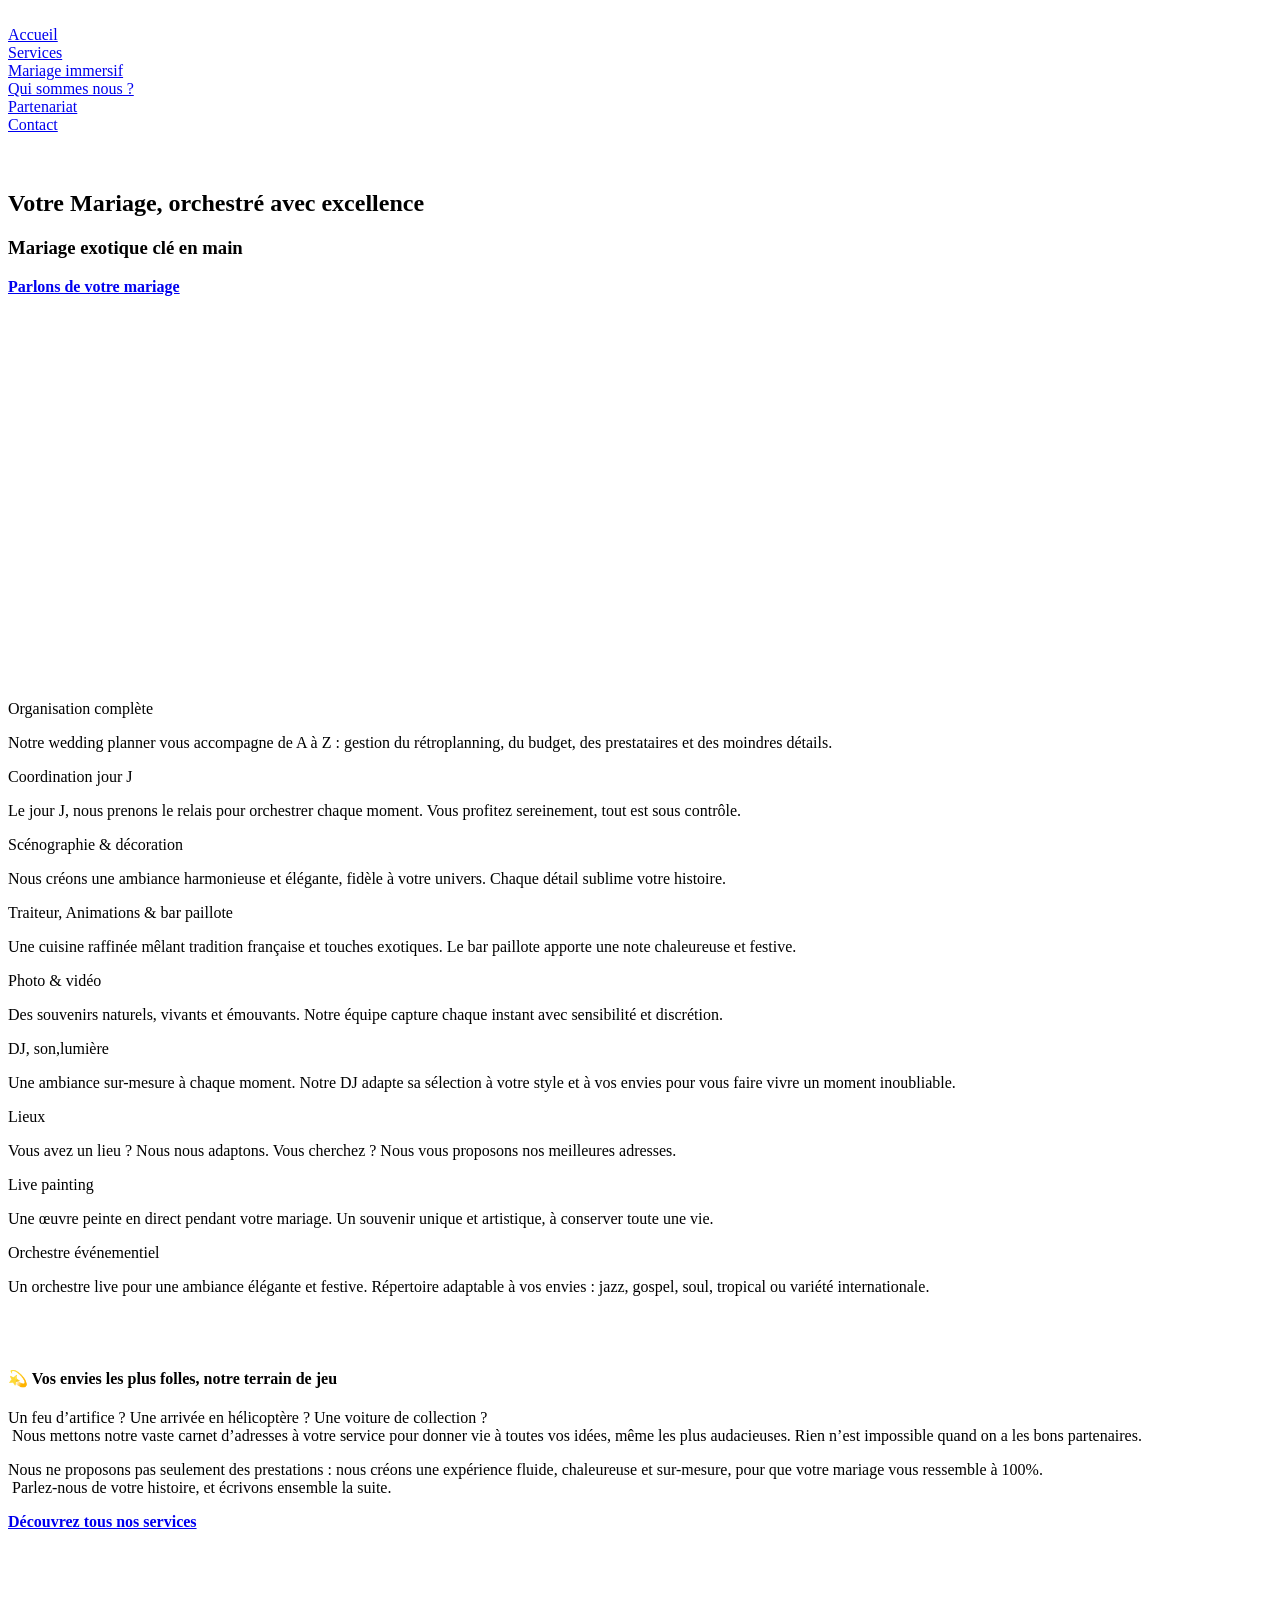
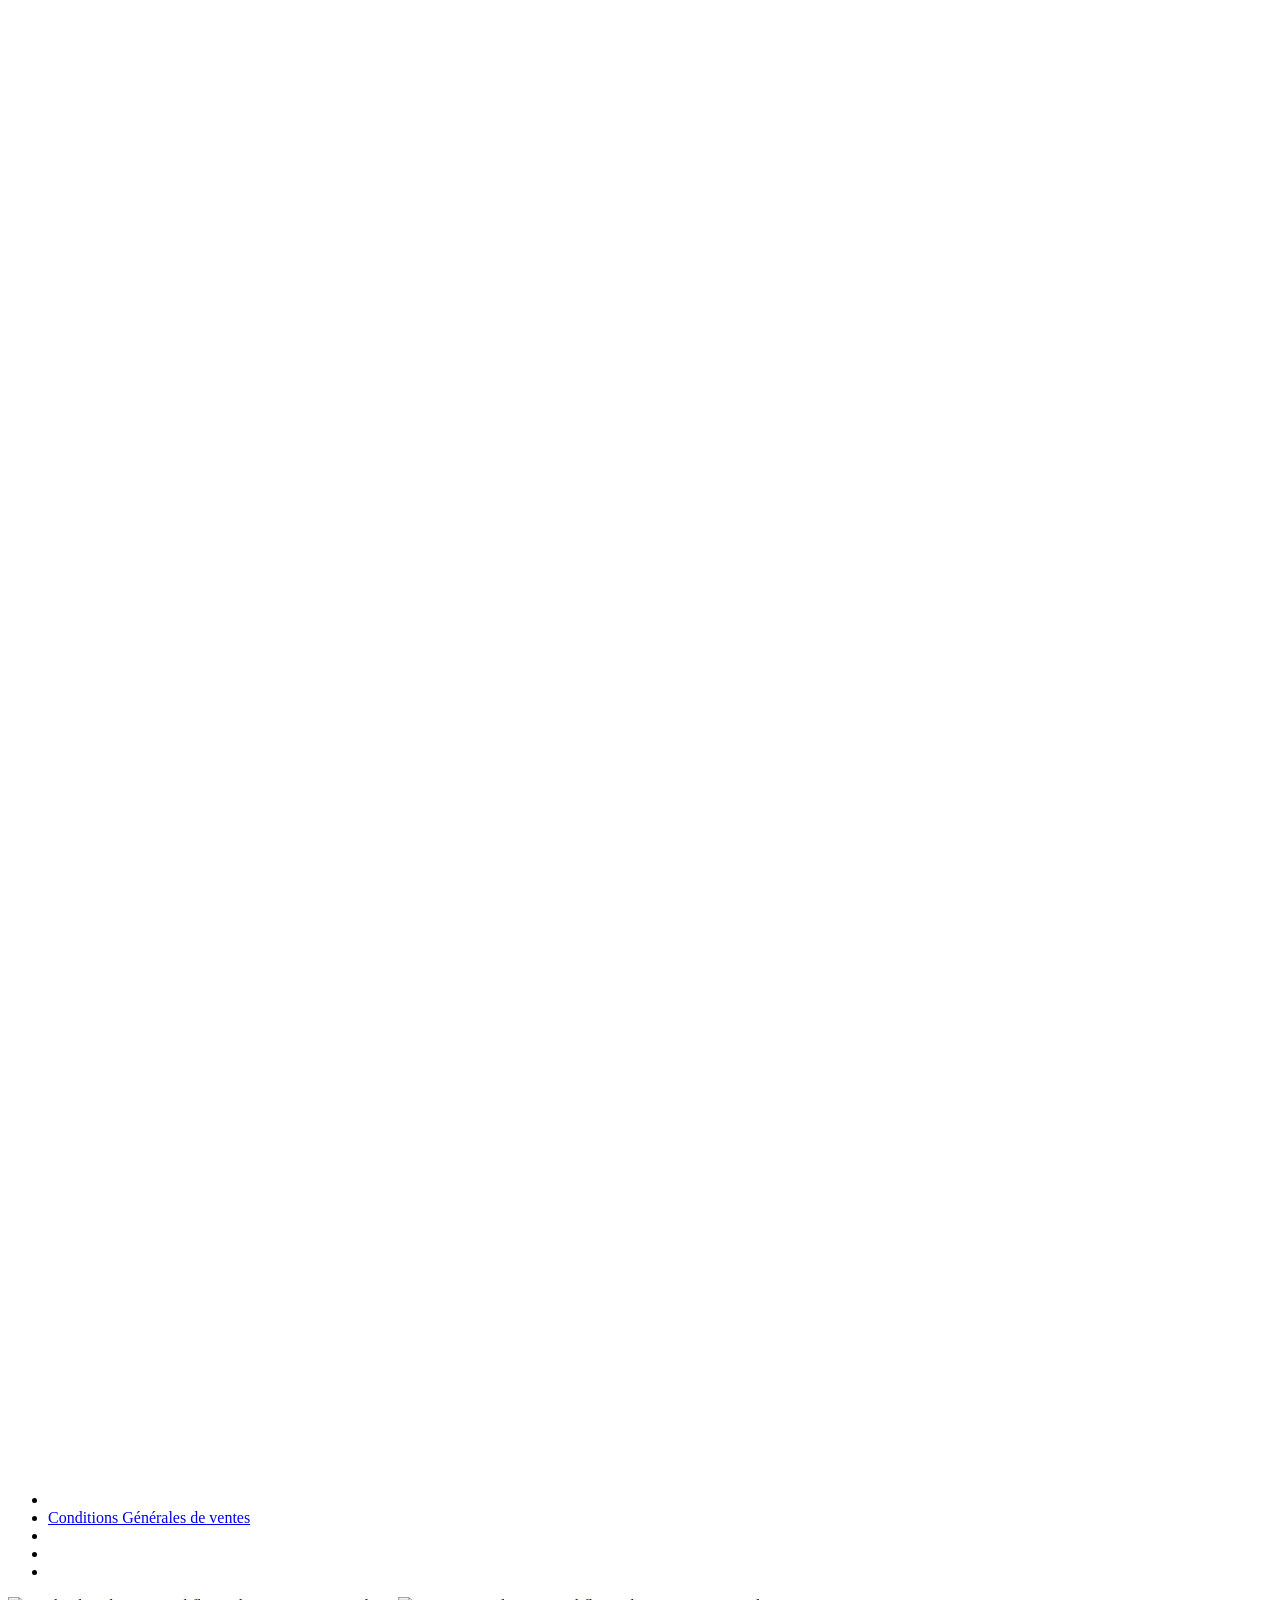
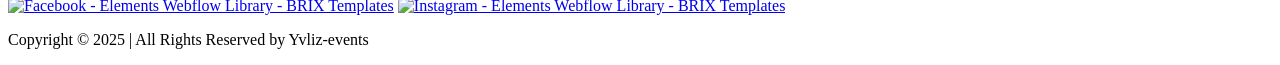
==== index.html @ 294e3e54 "Add files via upload" ====
<!DOCTYPE html><!--  Last Published: Mon Mar 16 2026 19:37:11 GMT+0000 (Coordinated Universal Time)  -->
<html data-wf-page="68945d5dffb744bd5d8c76f1" data-wf-site="6829a429a9783436ee1b08e5" lang="fr">
<head>
  <meta charset="utf-8">
  <title>accueil</title>
  <meta content="accueil" property="og:title">
  <meta content="accueil" property="twitter:title">
  <meta content="width=device-width, initial-scale=1" name="viewport">
  <link href="css/normalize.css" rel="stylesheet" type="text/css">
  <link href="css/webflow.css" rel="stylesheet" type="text/css">
  <link href="css/yvliz-events.webflow.css" rel="stylesheet" type="text/css">
  <link href="https://fonts.googleapis.com" rel="preconnect">
  <link href="https://fonts.gstatic.com" rel="preconnect" crossorigin="anonymous">
  <script src="https://ajax.googleapis.com/ajax/libs/webfont/1.6.26/webfont.js" type="text/javascript"></script>
  <script type="text/javascript">WebFont.load({  google: {    families: ["Figtree:300,400,500,600,700"]  }});</script>
  <script type="text/javascript">!function(o,c){var n=c.documentElement,t=" w-mod-";n.className+=t+"js",("ontouchstart"in o||o.DocumentTouch&&c instanceof DocumentTouch)&&(n.className+=t+"touch")}(window,document);</script>
  <link href="images/favicon.png" rel="shortcut icon" type="image/x-icon">
  <link href="images/webclip.png" rel="apple-touch-icon">
</head>
<body>
  <div data-animation="default" data-collapse="small" data-duration="400" data-easing="ease" data-easing2="ease" role="banner" class="nav_component w-nav">
    <div class="nav_container">
      <div class="div-block-20"><img src="images/Logo-Yvliz-Events-Doré-fond-transparent_d4af37.png" loading="lazy" sizes="100vw" srcset="images/Logo-Yvliz-Events-Doré-fond-transparent_d4af37-p-500.png 500w, images/Logo-Yvliz-Events-Doré-fond-transparent_d4af37-p-800.png 800w, images/Logo-Yvliz-Events-Doré-fond-transparent_d4af37.png 1281w" alt="" class="nav_logo"></div>
      <div>
        <nav role="navigation" class="nav_menu w-nav-menu">
          <a href="index.html" aria-current="page" class="nav_link w-inline-block w--current">
            <div class="_01-copy">Accueil</div>
          </a>
          <a href="service.html" class="nav_link w-inline-block">
            <div class="_03-copy">Services</div>
          </a>
          <a href="evenement-immersif.html" class="nav_link w-inline-block">
            <div class="_01-copy">Mariage immersif</div>
          </a>
          <a href="qui-sommes-nous.html" class="nav_link w-inline-block">
            <div class="_01-copy">Qui sommes nous ?</div>
          </a>
          <a href="partners.html" class="nav_link w-inline-block">
            <div class="_02-copy">Partenariat</div>
          </a>
          <a href="contacte-vrai.html" class="nav_link w-inline-block">
            <div class="_04-copy">Contact</div>
          </a>
        </nav>
      </div>
      <div class="menu-button w-nav-button">
        <div class="w-icon-nav-menu"></div>
      </div>
      <div></div>
    </div>
  </div>
  <div data-w-id="a6c06b8d-a3fd-0a20-4942-a854cff99c9d" style="opacity:0" class="top-bar-wrapper">
    <div class="brix---top-bar-padding">
      <div class="brix---container-default-4 w-container">
        <a href="evenement-immersif.html" class="link-block-9 w-inline-block">
          <div><strong>Plongez au cœur d’une expérience unique : un voyage immersif qui éveillera tous vos sens et vous fera vivre l’inoubliable.</strong></div>
        </a>
      </div>
      <div data-w-id="a6c06b8d-a3fd-0a20-4942-a854cff99ca2" class="brix---top-bar-close-icon"><img src="images/icon-rounded-close-icon.svg" alt="Icon Rounded Closed - BRIX Templates" class="brix---icon-small-hover"></div>
    </div>
  </div>
  <section class="accueil">
    <div class="w-layout-blockcontainer container-20 w-container">
      <h1 class="heading-8">Votre Mariage, orchestré avec excellence</h1>
      <h3 class="heading-9">Mariage exotique clé en main </h3>
      <a href="contacte-vrai.html" class="button-5 w-button"><strong>Parlons de votre mariage</strong></a>
    </div>
  </section>
  <section class="promesse">
    <section class="partie-promesse">
      <div class="container">
        <div data-w-id="c54313e8-475f-7df7-4e6b-caf6cacb1e8f" style="-webkit-transform:translate3d(0, 15px, 0) scale3d(1, 1, 1) rotateX(0) rotateY(0) rotateZ(0) skew(0, 0);-moz-transform:translate3d(0, 15px, 0) scale3d(1, 1, 1) rotateX(0) rotateY(0) rotateZ(0) skew(0, 0);-ms-transform:translate3d(0, 15px, 0) scale3d(1, 1, 1) rotateX(0) rotateY(0) rotateZ(0) skew(0, 0);transform:translate3d(0, 15px, 0) scale3d(1, 1, 1) rotateX(0) rotateY(0) rotateZ(0) skew(0, 0);opacity:0" class="hero-wrapper">
          <div class="hero-split"><img src="images/PHOTO-2025-09-01-23-02-12_2.jpg" loading="lazy" sizes="100vw" srcset="images/PHOTO-2025-09-01-23-02-12_2-p-500.jpg 500w, images/PHOTO-2025-09-01-23-02-12_2-p-800.jpg 800w, images/PHOTO-2025-09-01-23-02-12_2-p-1080.jpg 1080w, images/PHOTO-2025-09-01-23-02-12_2-p-1600.jpg 1600w, images/PHOTO-2025-09-01-23-02-12_2-p-2000.jpg 2000w, images/PHOTO-2025-09-01-23-02-12_2.jpg 2773w" alt="" class="shadow-two"></div>
          <div class="hero-split">
            <h1><strong> Notre Promesse</strong></h1>
            <p class="margin-bottom-24px"><strong>Transformer votre mariage en une expérience immersive, chaleureuse et inoubliable .<br>On s’occupe de tout !</strong></p>
            <div class="w-richtext">
              <blockquote class="block-quote"><strong>Yvliz Events </strong>est une agence événementielle qui regroupe une équipe de professionnels du mariage qui se réunissent pour vous proposer le meilleur : <strong>Organisation, décoration, traiteur, DJ, artistes, lumière, photos,vidéo…</strong> Chaque détail est pensé, coordonné, orchestré par notre équipe.Block quote</blockquote>
            </div>
            <div class="w-richtext">
              <blockquote class="block-quote-2"><strong>Notre signature ?<br></strong>Une ambiance élégante, chaleureuse, et une touche d’exotisme qui fait toute la différence.</blockquote>
            </div>
            <a href="contacte-vrai.html" class="button-5 w-button"><strong>En savoir plus</strong></a>
          </div>
        </div>
      </div>
    </section>
  </section>
  <section class="nos-services">
    <div data-w-id="4e0f0807-b1fd-6746-2499-690190590a7e" style="-webkit-transform:translate3d(0, 15px, 0) scale3d(1, 1, 1) rotateX(0) rotateY(0) rotateZ(0) skew(0, 0);-moz-transform:translate3d(0, 15px, 0) scale3d(1, 1, 1) rotateX(0) rotateY(0) rotateZ(0) skew(0, 0);-ms-transform:translate3d(0, 15px, 0) scale3d(1, 1, 1) rotateX(0) rotateY(0) rotateZ(0) skew(0, 0);transform:translate3d(0, 15px, 0) scale3d(1, 1, 1) rotateX(0) rotateY(0) rotateZ(0) skew(0, 0);opacity:0" class="w-layout-blockcontainer container-13 w-container">
      <h1 class="heading-13">Nos services</h1>
      <p class="udesly-paragraph-large-4-copy _2 heading-13">Chez Yvliz Events, chaque mariage est conçu comme une œuvre d’art vivante, portée par une équipe soudée de professionnels.<br></p>
      <p class="udesly-paragraph-large-4-copy _1">Nous mettons en scène votre histoire à travers des prestations sur-mesure, pensées pour vous faire gagner du temps, de l’énergie, et éviter toute mauvaise surprise le jour J. Voici les pôles d&#x27;expertise que nous réunissons pour vous accompagner :<br></p>
    </div>
    <div class="w-layout-grid grid-15">
      <div id="w-node-d4f8aa96-7c5c-3300-3a03-2a0a959a6151-5d8c76f1" class="div-block-21">
        <div class="w-layout-blockcontainer container-17 w-container">
          <div>Organisation complète</div>
          <p>Notre wedding planner vous accompagne de A à Z : gestion du rétroplanning, du budget, des prestataires et des moindres détails.<br></p>
        </div>
      </div>
      <div class="div-block-22">
        <div class="w-layout-blockcontainer container-17 w-container">
          <div>Coordination jour J</div>
          <p>Le jour J, nous prenons le relais pour orchestrer chaque moment. Vous profitez sereinement, tout est sous contrôle.<br></p>
        </div>
      </div>
      <div class="div-block-23">
        <div class="w-layout-blockcontainer container-17 w-container">
          <div>Scénographie &amp; décoration</div>
          <p>Nous créons une ambiance harmonieuse et élégante, fidèle à votre univers. Chaque détail sublime votre histoire.<br></p>
        </div>
      </div>
      <div class="div-block-24">
        <div class="w-layout-blockcontainer container-17 w-container">
          <div>Traiteur, Animations &amp; bar paillote</div>
          <p>Une cuisine raffinée mêlant tradition française et touches exotiques. Le bar paillote apporte une note chaleureuse et festive.<br></p>
        </div>
      </div>
      <div class="div-block-30">
        <div class="w-layout-blockcontainer container-17 w-container">
          <div>Photo &amp; vidéo </div>
          <p>Des souvenirs naturels, vivants et émouvants. Notre équipe capture chaque instant avec sensibilité et discrétion.<br></p>
        </div>
      </div>
      <div class="div-block-26">
        <div class="w-layout-blockcontainer container-17 w-container">
          <div>DJ, son,lumière</div>
          <p>Une ambiance sur-mesure à chaque moment. Notre DJ adapte sa sélection à votre style et à vos envies pour vous faire vivre un moment inoubliable.<br></p>
        </div>
      </div>
      <div class="div-block-27">
        <div class="w-layout-blockcontainer container-17 w-container">
          <div>Lieux</div>
          <p>Vous avez un lieu ? Nous nous adaptons. Vous cherchez ? Nous vous proposons nos meilleures adresses.</p>
        </div>
      </div>
      <div class="div-block-28">
        <div class="w-layout-blockcontainer container-17 w-container">
          <div>Live painting</div>
          <p>Une œuvre peinte en direct pendant votre mariage. Un souvenir unique et artistique, à conserver toute une vie.<br></p>
        </div>
      </div>
      <div class="div-block-29">
        <div class="w-layout-blockcontainer container-17 w-container">
          <div>Orchestre événementiel</div>
          <p>Un orchestre live pour une ambiance élégante et festive. Répertoire adaptable à vos envies : jazz, gospel, soul, tropical ou variété internationale.<br></p>
        </div>
      </div>
    </div>
  </section>
  <div class="udesly-section-5">
    <div class="udesly-container-5">
      <div class="udesly-slider-wrapper">
        <div data-delay="4000" data-animation="slide" class="udesly-slider-large w-slider" data-autoplay="false" data-easing="ease" data-hide-arrows="false" data-disable-swipe="false" data-autoplay-limit="0" data-nav-spacing="3" data-duration="500" data-infinite="true">
          <div class="w-slider-mask">
            <div class="udesly-slide udesly-large w-slide"><img height="" loading="lazy" sizes="100vw" src="images/A7304426-Modifier1.jpg" alt="" srcset="images/A7304426-Modifier1-p-500.jpg 500w, images/A7304426-Modifier1-p-800.jpg 800w, images/A7304426-Modifier1-p-1080.jpg 1080w, images/A7304426-Modifier1-p-1600.jpg 1600w, images/A7304426-Modifier1-p-2000.jpg 2000w, images/A7304426-Modifier1-p-2600.jpg 2600w, images/A7304426-Modifier1-p-3200.jpg 3200w, images/A7304426-Modifier1.jpg 6000w" class="udesly-image-cover-3"></div>
            <div class="udesly-slide udesly-large w-slide"><img height="" loading="lazy" sizes="100vw" src="images/DSC037531.jpg" alt="" srcset="images/DSC037531-p-500.jpg 500w, images/DSC037531-p-800.jpg 800w, images/DSC037531-p-1080.jpg 1080w, images/DSC037531-p-1600.jpg 1600w, images/DSC037531-p-2000.jpg 2000w, images/DSC037531-p-2600.jpg 2600w, images/DSC037531-p-3200.jpg 3200w, images/DSC037531.jpg 5540w" class="udesly-image-cover-3"></div>
          </div>
          <div class="udesly-hide w-slider-nav w-round"></div>
        </div>
      </div>
      <div class="udesly-property-content">
        <div class="udesly-content-detail mt-24">
          <h4 class="udesly-text-extrabold-4 udesly-large">💫 Vos envies les plus folles, notre terrain de jeu</h4>
          <p class="udesly-paragraph-large-4">Un feu d’artifice ? Une arrivée en hélicoptère ? Une voiture de collection ?<br> Nous mettons notre vaste carnet d’adresses à votre service pour donner vie à toutes vos idées, même les plus audacieuses. Rien n’est impossible quand on a les bons partenaires.</p>
        </div>
        <p class="udesly-paragraph-large-4">Nous ne proposons pas seulement des prestations : nous créons une expérience fluide, chaleureuse et sur-mesure, pour que votre mariage vous ressemble à 100%.<br> Parlez-nous de votre histoire, et écrivons ensemble la suite.</p>
      </div>
      <a href="evenement-immersif.html" class="button-5 w-button"><strong>Découvrez tous nos services</strong></a>
    </div>
  </div>
  <div class="udesly-section-2 udesly-centered">
    <div class="udesly-container-2">
      <div data-w-id="34c43ab3-7691-d95e-5dd9-f92bb7e71ccf" style="-webkit-transform:translate3d(0, 15px, 0) scale3d(1, 1, 1) rotateX(0) rotateY(0) rotateZ(0) skew(0, 0);-moz-transform:translate3d(0, 15px, 0) scale3d(1, 1, 1) rotateX(0) rotateY(0) rotateZ(0) skew(0, 0);-ms-transform:translate3d(0, 15px, 0) scale3d(1, 1, 1) rotateX(0) rotateY(0) rotateZ(0) skew(0, 0);transform:translate3d(0, 15px, 0) scale3d(1, 1, 1) rotateX(0) rotateY(0) rotateZ(0) skew(0, 0);opacity:0" class="udesly-title-wrapper-centered-2">
        <h1 class="udesly-display-large-2 udesly-text-extrabold-2"><strong class="bold-text-22">Mariage immersif</strong></h1>
        <div class="rich-text-block w-richtext">
          <blockquote class="block-quote"><strong>Vivez </strong>votre mariage avant le jour J.<br>3 fois par an, nous organisons une expérience grandeur nature pour permettre aux couples de tester, valider et vivre pleinement chaque détail de leur futur mariage.</blockquote>
        </div>
        <a href="evenement-immersif.html" class="button-5 w-button"><strong>Participer au mariage immersif</strong></a>
      </div>
    </div>
  </div>
  <div class="_111">
    <div class="brix---container-default w-container">
      <div data-w-id="d0a6d55b-0f57-9505-cf9b-85c7c9b08699" style="-webkit-transform:translate3d(0, 10%, 0) scale3d(1, 1, 1) rotateX(0) rotateY(0) rotateZ(0) skew(0, 0);-moz-transform:translate3d(0, 10%, 0) scale3d(1, 1, 1) rotateX(0) rotateY(0) rotateZ(0) skew(0, 0);-ms-transform:translate3d(0, 10%, 0) scale3d(1, 1, 1) rotateX(0) rotateY(0) rotateZ(0) skew(0, 0);transform:translate3d(0, 10%, 0) scale3d(1, 1, 1) rotateX(0) rotateY(0) rotateZ(0) skew(0, 0);opacity:0" class="brix---inner-container-600px---center">
        <div class="brix---text-center">
          <div class="brix---mg-bottom-16px">
            <div class="brix---color-neutral-801">
              <h2 class="brix---heading-h2-size">Nos mariages</h2>
            </div>
          </div>
        </div>
      </div>
      <div data-w-id="d0a6d55b-0f57-9505-cf9b-85c7c9b0869f" style="-webkit-transform:translate3d(0, 10%, 0) scale3d(1, 1, 1) rotateX(0) rotateY(0) rotateZ(0) skew(0, 0);-moz-transform:translate3d(0, 10%, 0) scale3d(1, 1, 1) rotateX(0) rotateY(0) rotateZ(0) skew(0, 0);-ms-transform:translate3d(0, 10%, 0) scale3d(1, 1, 1) rotateX(0) rotateY(0) rotateZ(0) skew(0, 0);transform:translate3d(0, 10%, 0) scale3d(1, 1, 1) rotateX(0) rotateY(0) rotateZ(0) skew(0, 0);opacity:0" class="w-layout-grid brix---grid-gallery-v5">
        <div class="w-layout-grid brix---gallery-v5-col">
          <div class="brix---image-wrapper-br-24px"><img src="images/PHOTO-2025-09-02-00-08-43_4.jpg" alt="" sizes="(max-width: 767px) 100vw, (max-width: 991px) 95vw, 940.0000610351562px" srcset="images/PHOTO-2025-09-02-00-08-43_4-p-500.jpg 500w, images/PHOTO-2025-09-02-00-08-43_4-p-800.jpg 800w, images/PHOTO-2025-09-02-00-08-43_4-p-1080.jpg 1080w, images/PHOTO-2025-09-02-00-08-43_4-p-1600.jpg 1600w, images/PHOTO-2025-09-02-00-08-43_4-p-2000.jpg 2000w, images/PHOTO-2025-09-02-00-08-43_4.jpg 2048w" class="brix---image"></div>
          <div class="brix---image-wrapper-br-24px"><img src="images/PHOTO-2025-09-02-00-08-43_6.jpg" alt="" sizes="(max-width: 767px) 100vw, (max-width: 991px) 95vw, 940.0000610351562px" srcset="images/PHOTO-2025-09-02-00-08-43_6-p-500.jpg 500w, images/PHOTO-2025-09-02-00-08-43_6-p-800.jpg 800w, images/PHOTO-2025-09-02-00-08-43_6-p-1080.jpg 1080w, images/PHOTO-2025-09-02-00-08-43_6-p-1600.jpg 1600w, images/PHOTO-2025-09-02-00-08-43_6-p-2000.jpg 2000w, images/PHOTO-2025-09-02-00-08-43_6.jpg 2048w" class="brix---image"></div>
        </div>
        <div class="w-layout-grid brix---gallery-v5-col">
          <div class="brix---image-wrapper-br-24px"><img src="images/PHOTO-2025-09-02-00-08-43.jpg" alt="" sizes="(max-width: 767px) 100vw, (max-width: 991px) 95vw, 940.0000610351562px" srcset="images/PHOTO-2025-09-02-00-08-43-p-500.jpg 500w, images/PHOTO-2025-09-02-00-08-43-p-800.jpg 800w, images/PHOTO-2025-09-02-00-08-43-p-1080.jpg 1080w, images/PHOTO-2025-09-02-00-08-43.jpg 1366w" class="brix---image"></div>
          <div class="brix---image-wrapper-br-24px"><img src="images/PHOTO-2025-09-02-00-08-43_1.jpg" alt="" sizes="(max-width: 767px) 100vw, (max-width: 991px) 95vw, 940.0000610351562px" srcset="images/PHOTO-2025-09-02-00-08-43_1-p-500.jpg 500w, images/PHOTO-2025-09-02-00-08-43_1-p-800.jpg 800w, images/PHOTO-2025-09-02-00-08-43_1-p-1080.jpg 1080w, images/PHOTO-2025-09-02-00-08-43_1-p-1600.jpg 1600w, images/PHOTO-2025-09-02-00-08-43_1-p-2000.jpg 2000w, images/PHOTO-2025-09-02-00-08-43_1.jpg 2048w" class="brix---image"></div>
        </div>
        <div class="w-layout-grid brix---gallery-v5-col-hidden">
          <div class="brix---image-wrapper-br-24px"><img src="images/PHOTO-2025-09-02-00-08-44_2.jpg" alt="" sizes="(max-width: 767px) 100vw, (max-width: 991px) 95vw, 940.0000610351562px" srcset="images/PHOTO-2025-09-02-00-08-44_2-p-500.jpg 500w, images/PHOTO-2025-09-02-00-08-44_2-p-800.jpg 800w, images/PHOTO-2025-09-02-00-08-44_2-p-1080.jpg 1080w, images/PHOTO-2025-09-02-00-08-44_2-p-1600.jpg 1600w, images/PHOTO-2025-09-02-00-08-44_2-p-2000.jpg 2000w, images/PHOTO-2025-09-02-00-08-44_2.jpg 2048w" class="brix---image"></div>
          <div class="brix---image-wrapper-br-24px"><img src="images/PHOTO-2025-09-02-00-08-44.jpg" alt="" sizes="(max-width: 767px) 100vw, (max-width: 991px) 95vw, 940.0000610351562px" srcset="images/PHOTO-2025-09-02-00-08-44-p-500.jpg 500w, images/PHOTO-2025-09-02-00-08-44-p-800.jpg 800w, images/PHOTO-2025-09-02-00-08-44-p-1080.jpg 1080w, images/PHOTO-2025-09-02-00-08-44.jpg 1366w" class="brix---image"></div>
        </div>
      </div>
    </div>
  </div>
  <div class="w-layout-grid udesly-grid-two-column">
    <div class="udesly-column udesly-max-width-500">
      <h2 data-w-id="3495e339-3edd-d184-2c20-ca308b069059" style="-webkit-transform:translate3d(0, 15px, 0) scale3d(1, 1, 1) rotateX(0) rotateY(0) rotateZ(0) skew(0, 0);-moz-transform:translate3d(0, 15px, 0) scale3d(1, 1, 1) rotateX(0) rotateY(0) rotateZ(0) skew(0, 0);-ms-transform:translate3d(0, 15px, 0) scale3d(1, 1, 1) rotateX(0) rotateY(0) rotateZ(0) skew(0, 0);transform:translate3d(0, 15px, 0) scale3d(1, 1, 1) rotateX(0) rotateY(0) rotateZ(0) skew(0, 0);opacity:0" class="udesly-text-extrabold">Pourquoi Yvliz ?</h2><img src="images/Y256.png" loading="lazy" alt="" class="image-18">
      <div data-w-id="3495e339-3edd-d184-2c20-ca308b06905d" style="-webkit-transform:translate3d(0, 15px, 0) scale3d(1, 1, 1) rotateX(0) rotateY(0) rotateZ(0) skew(0, 0);-moz-transform:translate3d(0, 15px, 0) scale3d(1, 1, 1) rotateX(0) rotateY(0) rotateZ(0) skew(0, 0);-ms-transform:translate3d(0, 15px, 0) scale3d(1, 1, 1) rotateX(0) rotateY(0) rotateZ(0) skew(0, 0);transform:translate3d(0, 15px, 0) scale3d(1, 1, 1) rotateX(0) rotateY(0) rotateZ(0) skew(0, 0);opacity:0" class="udesly-button-wrapper">
        <a href="contacte-vrai.html" class="button-5 w-button"><strong>Parlons de votre mariage</strong></a>
      </div>
    </div>
    <div id="w-node-_3495e339-3edd-d184-2c20-ca308b069060-5d8c76f1" data-w-id="3495e339-3edd-d184-2c20-ca308b069060" style="-webkit-transform:translate3d(0, 15px, 0) scale3d(1, 1, 1) rotateX(0) rotateY(0) rotateZ(0) skew(0, 0);-moz-transform:translate3d(0, 15px, 0) scale3d(1, 1, 1) rotateX(0) rotateY(0) rotateZ(0) skew(0, 0);-ms-transform:translate3d(0, 15px, 0) scale3d(1, 1, 1) rotateX(0) rotateY(0) rotateZ(0) skew(0, 0);transform:translate3d(0, 15px, 0) scale3d(1, 1, 1) rotateX(0) rotateY(0) rotateZ(0) skew(0, 0);opacity:0" class="udesly-column">
      <div data-delay="0" data-hover="false" class="udesly-faq-item w-dropdown">
        <div class="udesly-faq-item-toggle w-dropdown-toggle">
          <div class="udesly-faq-title-wrapper">
            <div class="udesly-faq-title">Y- <strong>Yvelise vous accompagne</strong></div><img alt="" loading="lazy" src="images/FAQs.svg" class="udesly-faq-arrow">
          </div>
        </div>
        <nav class="udesly-faq-content-wrap w-dropdown-list">
          <div class="udesly-tab-content">
            <ol role="list" class="udesly-list">
              <li class="udeslylist-item">
                <div class="udesly-paragraph-small"><span class="udesly-span-black">avec 7 experts rassemblés pour une exécution fluide et cohérente.</span></div>
              </li>
            </ol>
          </div>
        </nav>
      </div>
      <div data-delay="0" data-hover="false" class="udesly-faq-item w-dropdown">
        <div class="udesly-faq-item-toggle w-dropdown-toggle">
          <div class="udesly-faq-title-wrapper">
            <div class="udesly-faq-title">V-<strong> Votre vision d’abord </strong></div><img alt="" loading="lazy" src="images/FAQs.svg" class="udesly-faq-arrow">
          </div>
        </div>
        <nav class="udesly-faq-content-wrap w-dropdown-list">
          <div class="udesly-tab-content">
            <ol role="list" class="udesly-list">
              <li class="udeslylist-item">
                <div class="udesly-paragraph-small"><span class="udesly-span-black"><strong> </strong>car chaque mariage est pensé selon vos désirs.</span></div>
              </li>
            </ol>
          </div>
        </nav>
      </div>
      <div data-delay="0" data-hover="false" class="udesly-faq-item w-dropdown">
        <div class="udesly-faq-item-toggle w-dropdown-toggle">
          <div class="udesly-faq-title-wrapper">
            <div class="udesly-faq-title">L<strong>- L’émotion avant tout</strong></div><img alt="" loading="lazy" src="images/FAQs.svg" class="udesly-faq-arrow">
          </div>
        </div>
        <nav class="udesly-faq-content-wrap w-dropdown-list">
          <div class="udesly-tab-content">
            <ol role="list" class="udesly-list">
              <li class="udeslylist-item">
                <div class="udesly-paragraph-small"><span class="udesly-span-black">parce que votre histoire mérite d’être célébrée.</span></div>
              </li>
            </ol>
          </div>
        </nav>
      </div>
      <div data-delay="0" data-hover="false" class="udesly-faq-item w-dropdown">
        <div class="udesly-faq-item-toggle w-dropdown-toggle">
          <div class="udesly-faq-title-wrapper">
            <div class="udesly-faq-title">I<strong>- Immersion maîtrisée</strong></div><img alt="" loading="lazy" src="images/FAQs.svg" class="udesly-faq-arrow">
          </div>
        </div>
        <nav class="udesly-faq-content-wrap w-dropdown-list">
          <div class="udesly-tab-content">
            <ol role="list" class="udesly-list">
              <li class="udeslylist-item">
                <div class="udesly-paragraph-small"><span class="udesly-span-black">notre signature, quand chaque détail n’est laissé au hasard.</span></div>
              </li>
            </ol>
          </div>
        </nav>
      </div>
      <div data-delay="0" data-hover="false" class="udesly-faq-item w-dropdown">
        <div class="udesly-faq-item-toggle w-dropdown-toggle">
          <div class="udesly-faq-title-wrapper">
            <div class="udesly-faq-title">Z<strong>– Zéro stress</strong></div><img alt="" loading="lazy" src="images/FAQs.svg" class="udesly-faq-arrow">
          </div>
        </div>
        <nav class="udesly-faq-content-wrap w-dropdown-list">
          <div class="udesly-tab-content">
            <ol role="list" class="udesly-list">
              <li class="udeslylist-item">
                <div class="udesly-paragraph-small"><span class="udesly-span-black">assurer une gestion professionnelle pour vous laisser profiter sereinement de l’instant.</span></div>
              </li>
            </ol>
          </div>
        </nav>
      </div>
    </div>
  </div>
  <div>
    <div class="brix---section-pd-bottom-56px">
      <div class="brix---container-default-3 w-container">
        <div class="brix---mg-bottom-48px-2">
          <div data-w-id="3cd38a40-d191-b576-45cb-72c84f37f420" style="-webkit-transform:translate3d(0, 10%, 0) scale3d(1, 1, 1) rotateX(0) rotateY(0) rotateZ(0) skew(0, 0);-moz-transform:translate3d(0, 10%, 0) scale3d(1, 1, 1) rotateX(0) rotateY(0) rotateZ(0) skew(0, 0);-ms-transform:translate3d(0, 10%, 0) scale3d(1, 1, 1) rotateX(0) rotateY(0) rotateZ(0) skew(0, 0);transform:translate3d(0, 10%, 0) scale3d(1, 1, 1) rotateX(0) rotateY(0) rotateZ(0) skew(0, 0);opacity:0" class="brix---inner-container-700px-center">
            <div class="brix---text-center-2">
              <div class="brix---color-neutral-803">
                <h1 class="brix---heading-h1-size-2">Articles &amp; Resources</h1>
              </div>
            </div>
          </div>
        </div>
        <a data-w-id="3cd38a40-d191-b576-45cb-72c84f37f427" style="-webkit-transform:translate3d(0, 10%, 0) scale3d(1, 1, 1) rotateX(0) rotateY(0) rotateZ(0) skew(0, 0);-moz-transform:translate3d(0, 10%, 0) scale3d(1, 1, 1) rotateX(0) rotateY(0) rotateZ(0) skew(0, 0);-ms-transform:translate3d(0, 10%, 0) scale3d(1, 1, 1) rotateX(0) rotateY(0) rotateZ(0) skew(0, 0);transform:translate3d(0, 10%, 0) scale3d(1, 1, 1) rotateX(0) rotateY(0) rotateZ(0) skew(0, 0);opacity:0" href="#" class="brix---blog-card-featured-wrapper w-inline-block">
          <div data-w-id="3cd38a40-d191-b576-45cb-72c84f37f428" class="w-layout-grid brix---blog-card-featured">
            <div class="brix---blog-card-image-featured-wrapper-v1"><img srcset="images/DSC035441-p-500.jpg 500w, images/DSC035441-p-800.jpg 800w, images/DSC035441-p-1080.jpg 1080w, images/DSC035441-p-1600.jpg 1600w, images/DSC035441-p-2000.jpg 2000w, images/DSC035441-p-2600.jpg 2600w, images/DSC035441-p-3200.jpg 3200w, images/DSC035441.jpg 6675w" alt="" sizes="(max-width: 767px) 100vw, (max-width: 991px) 95vw, 940.0000610351562px" src="images/DSC035441.jpg" class="brix---blog-card-image-featured"></div>
            <div>
              <div class="brix---mg-bottom-8px">
                <div class="brix---color-neutral-803">
                  <h2 class="brix---heading-h2-size-2"><strong>Bienvenue sur notre blog dédié à l’univers du mariage !</strong></h2>
                </div>
              </div>
              <div class="brix---mg-bottom-24px">
                <div class="brix---color-neutral-804">
                  <p class="brix---paragraph-default-3">Vous trouverez ici des conseils pratiques, des inspirations et des ressources exclusives pour organiser le mariage de vos rêves. Que ce soit pour choisir le lieu parfait, définir une ambiance unique, gérer les prestataires ou découvrir les dernières tendances, nous vous accompagnons pas à pas dans cette belle aventure.</p>
                </div>
              </div>
            </div>
          </div>
        </a>
      </div>
    </div>
    <div class="brix---section-small">
      <div class="brix---container-default-3 w-container">
        <div data-w-id="3cd38a40-d191-b576-45cb-72c84f37f445" style="-webkit-transform:translate3d(0, 10%, 0) scale3d(1, 1, 1) rotateX(0) rotateY(0) rotateZ(0) skew(0, 0);-moz-transform:translate3d(0, 10%, 0) scale3d(1, 1, 1) rotateX(0) rotateY(0) rotateZ(0) skew(0, 0);-ms-transform:translate3d(0, 10%, 0) scale3d(1, 1, 1) rotateX(0) rotateY(0) rotateZ(0) skew(0, 0);transform:translate3d(0, 10%, 0) scale3d(1, 1, 1) rotateX(0) rotateY(0) rotateZ(0) skew(0, 0);opacity:0" class="w-layout-grid brix---grid-title-and-categories">
          <div id="w-node-_3cd38a40-d191-b576-45cb-72c84f37f446-5d8c76f1" class="brix---color-neutral-803">
            <h2 class="brix---heading-h2-size-2">Notre Blog</h2>
          </div>
        </div>
        <div data-w-id="3cd38a40-d191-b576-45cb-72c84f37f45a" style="-webkit-transform:translate3d(0, 10%, 0) scale3d(1, 1, 1) rotateX(0) rotateY(0) rotateZ(0) skew(0, 0);-moz-transform:translate3d(0, 10%, 0) scale3d(1, 1, 1) rotateX(0) rotateY(0) rotateZ(0) skew(0, 0);-ms-transform:translate3d(0, 10%, 0) scale3d(1, 1, 1) rotateX(0) rotateY(0) rotateZ(0) skew(0, 0);transform:translate3d(0, 10%, 0) scale3d(1, 1, 1) rotateX(0) rotateY(0) rotateZ(0) skew(0, 0);opacity:0">
          <div class="w-layout-grid brix---grid-3-columns-gap-row-72px">
            <a data-w-id="3cd38a40-d191-b576-45cb-72c84f37f45c" href="#" class="brix---blog-card-wrapper w-inline-block">
              <div class="brix---mg-bottom-32px">
                <div class="brix---blog-card-image-wrapper"><img srcset="images/PHOTO-2025-09-01-23-26-40-p-500.jpg 500w, images/PHOTO-2025-09-01-23-26-40-p-800.jpg 800w, images/PHOTO-2025-09-01-23-26-40-p-1080.jpg 1080w, images/PHOTO-2025-09-01-23-26-40.jpg 1600w" alt="" sizes="(max-width: 767px) 100vw, (max-width: 991px) 95vw, 940.0000610351562px" src="images/PHOTO-2025-09-01-23-26-40.jpg" class="brix---blog-card-image"></div>
              </div>
              <div>
                <div class="brix---mg-bottom-24px">
                  <div class="brix---flex-horizontal-start">
                    <div class="brix---color-neutral-804">
                      <div class="brix---text-200">25 octobre 2025</div>
                    </div>
                  </div>
                </div>
                <div class="brix---color-neutral-803">
                  <h3 class="brix---heading-h3-size">Notre évènement immersif</h3>
                </div>
                <div class="brix---color-neutral-804">
                  <p class="brix---paragraph-default-3">Plongez dans une expérience hors du commun où chaque détail est pensé pour éveiller vos sens et vous faire voyager. Musique, mise en scène, lumières et ambiance : tout est réuni pour vous faire vivre un moment inoubliable, au cœur d’une atmosphère magique et captivante.</p>
                </div>
              </div>
            </a>
            <a data-w-id="3cd38a40-d191-b576-45cb-72c84f37f46f" href="#" class="brix---blog-card-wrapper w-inline-block">
              <div class="brix---mg-bottom-32px">
                <div class="brix---blog-card-image-wrapper"><img srcset="images/PHOTO-2025-09-02-00-09-52-p-500.jpg 500w, images/PHOTO-2025-09-02-00-09-52-p-800.jpg 800w, images/PHOTO-2025-09-02-00-09-52-p-1080.jpg 1080w, images/PHOTO-2025-09-02-00-09-52-p-1600.jpg 1600w, images/PHOTO-2025-09-02-00-09-52-p-2000.jpg 2000w, images/PHOTO-2025-09-02-00-09-52.jpg 2048w" alt="" sizes="(max-width: 767px) 100vw, (max-width: 991px) 95vw, 940.0000610351562px" src="images/PHOTO-2025-09-02-00-09-52.jpg" class="brix---blog-card-image"></div>
              </div>
              <div>
                <div class="brix---mg-bottom-24px">
                  <div class="brix---flex-horizontal-start">
                    <div class="brix---color-neutral-804">
                      <div class="brix---text-200">13-14 septembre 2025 </div>
                    </div>
                  </div>
                </div>
                <div class="brix---color-neutral-803">
                  <h3 class="brix---heading-h3-size">Salon du mariage</h3>
                </div>
                <div class="brix---color-neutral-804">
                  <p class="brix---paragraph-default-3">Retrouvez-nous lors du prochain Salon du Mariage, un rendez-vous incontournable pour tous les futurs mariés. Venez découvrir nos prestations complètes : organisation clé en main, traiteur français et créole, ambiance musicale, artistes live, photo &amp; vidéo…<br>Une belle occasion d’échanger avec notre équipe et de commencer à imaginer le mariage de vos rêves 💍</p>
                </div>
              </div>
            </a>
          </div>
        </div>
      </div>
    </div>
  </div>
  <section class="hero-without-image">
    <div class="container-7">
      <div data-w-id="530165ee-9eb8-7889-ee50-ba6695200676" style="-webkit-transform:translate3d(0, 15px, 0) scale3d(1, 1, 1) rotateX(0) rotateY(0) rotateZ(0) skew(0, 0);-moz-transform:translate3d(0, 15px, 0) scale3d(1, 1, 1) rotateX(0) rotateY(0) rotateZ(0) skew(0, 0);-ms-transform:translate3d(0, 15px, 0) scale3d(1, 1, 1) rotateX(0) rotateY(0) rotateZ(0) skew(0, 0);transform:translate3d(0, 15px, 0) scale3d(1, 1, 1) rotateX(0) rotateY(0) rotateZ(0) skew(0, 0);opacity:0" class="hero-wrapper-two">
        <h1 class="heading-14">Envie de créer un mariage qui vous ressemble ?</h1>
        <p class="margin-bottom-24px-2">Parlons de vous, de vos envies, de votre histoire. L’aventure commence ici.</p>
        <a href="contacte-vrai.html" class="button-5 w-button"><strong>Discutons de votre projet</strong></a>
      </div>
    </div>
  </section>
  <footer class="footer inverse-footer-copy">
    <footer class="brix---footer-wrapper-2">
      <div class="brix---container-default-3 w-container">
        <div class="brix---footer-top-small-2">
          <div class="w-layout-grid brix---grid-footer-3-cols-2">
            <a id="w-node-_4688b7a3-5e1c-92c5-20aa-2e452f5a9805-bda0c1ee" href="#" class="brix---footer-logo-wrapper-2 w-inline-block">
              <div class="div-block-20"><img src="images/Logo-Yvliz-Events-Doré-fond-transparent_d4af37.png" loading="lazy" sizes="(max-width: 767px) 100vw, (max-width: 991px) 95vw, 940.0000610351562px" srcset="images/Logo-Yvliz-Events-Doré-fond-transparent_d4af37-p-500.png 500w, images/Logo-Yvliz-Events-Doré-fond-transparent_d4af37-p-800.png 800w, images/Logo-Yvliz-Events-Doré-fond-transparent_d4af37.png 1281w" alt="" class="nav_logo"></div>
            </a>
            <ul role="list" class="brix---footer-list-wrapper-horizontal-2">
              <li class="brix---footer-list-item-horizontal-2"></li>
              <li class="brix---footer-list-item-horizontal-2">
                <a href="conditions-generales-de-ventes.html" class="brix---footer-link-2">Conditions Générales de ventes</a>
              </li>
              <li class="brix---footer-list-item-horizontal-2"></li>
              <li class="brix---footer-list-item-horizontal-2"></li>
              <li class="brix---footer-list-item-horizontal-2"></li>
            </ul>
            <div class="w-layout-grid brix---social-media-grid-right---t-center-2">
              <a href="https://www.facebook.com/Yvlizevents?locale=fr_FR" class="brix---social-icon-square-30px-2 w-inline-block"><img src="images/facebook-social-media-icon-brix-templates.svg" alt="Facebook - Elements Webflow Library - BRIX Templates"></a>
              <a href="https://www.instagram.com/yvlizevents/" class="brix---social-icon-square-30px-2 w-inline-block"><img src="images/instagram-social-media-icon-brix-templates.svg" alt="Instagram - Elements Webflow Library - BRIX Templates"></a>
            </div>
          </div>
        </div>
        <div class="brix---footer-bottom-2">
          <p class="brix---paragraph-default-3">Copyright © 2025 | All Rights Reserved by Yvliz-events</p>
        </div>
      </div>
    </footer>
  </footer>
  <script src="https://d3e54v103j8qbb.cloudfront.net/js/jquery-3.5.1.min.dc5e7f18c8.js?site=6829a429a9783436ee1b08e5" type="text/javascript" integrity="sha256-9/aliU8dGd2tb6OSsuzixeV4y/faTqgFtohetphbbj0=" crossorigin="anonymous"></script>
  <script src="js/webflow.js" type="text/javascript"></script>
</body>
</html>
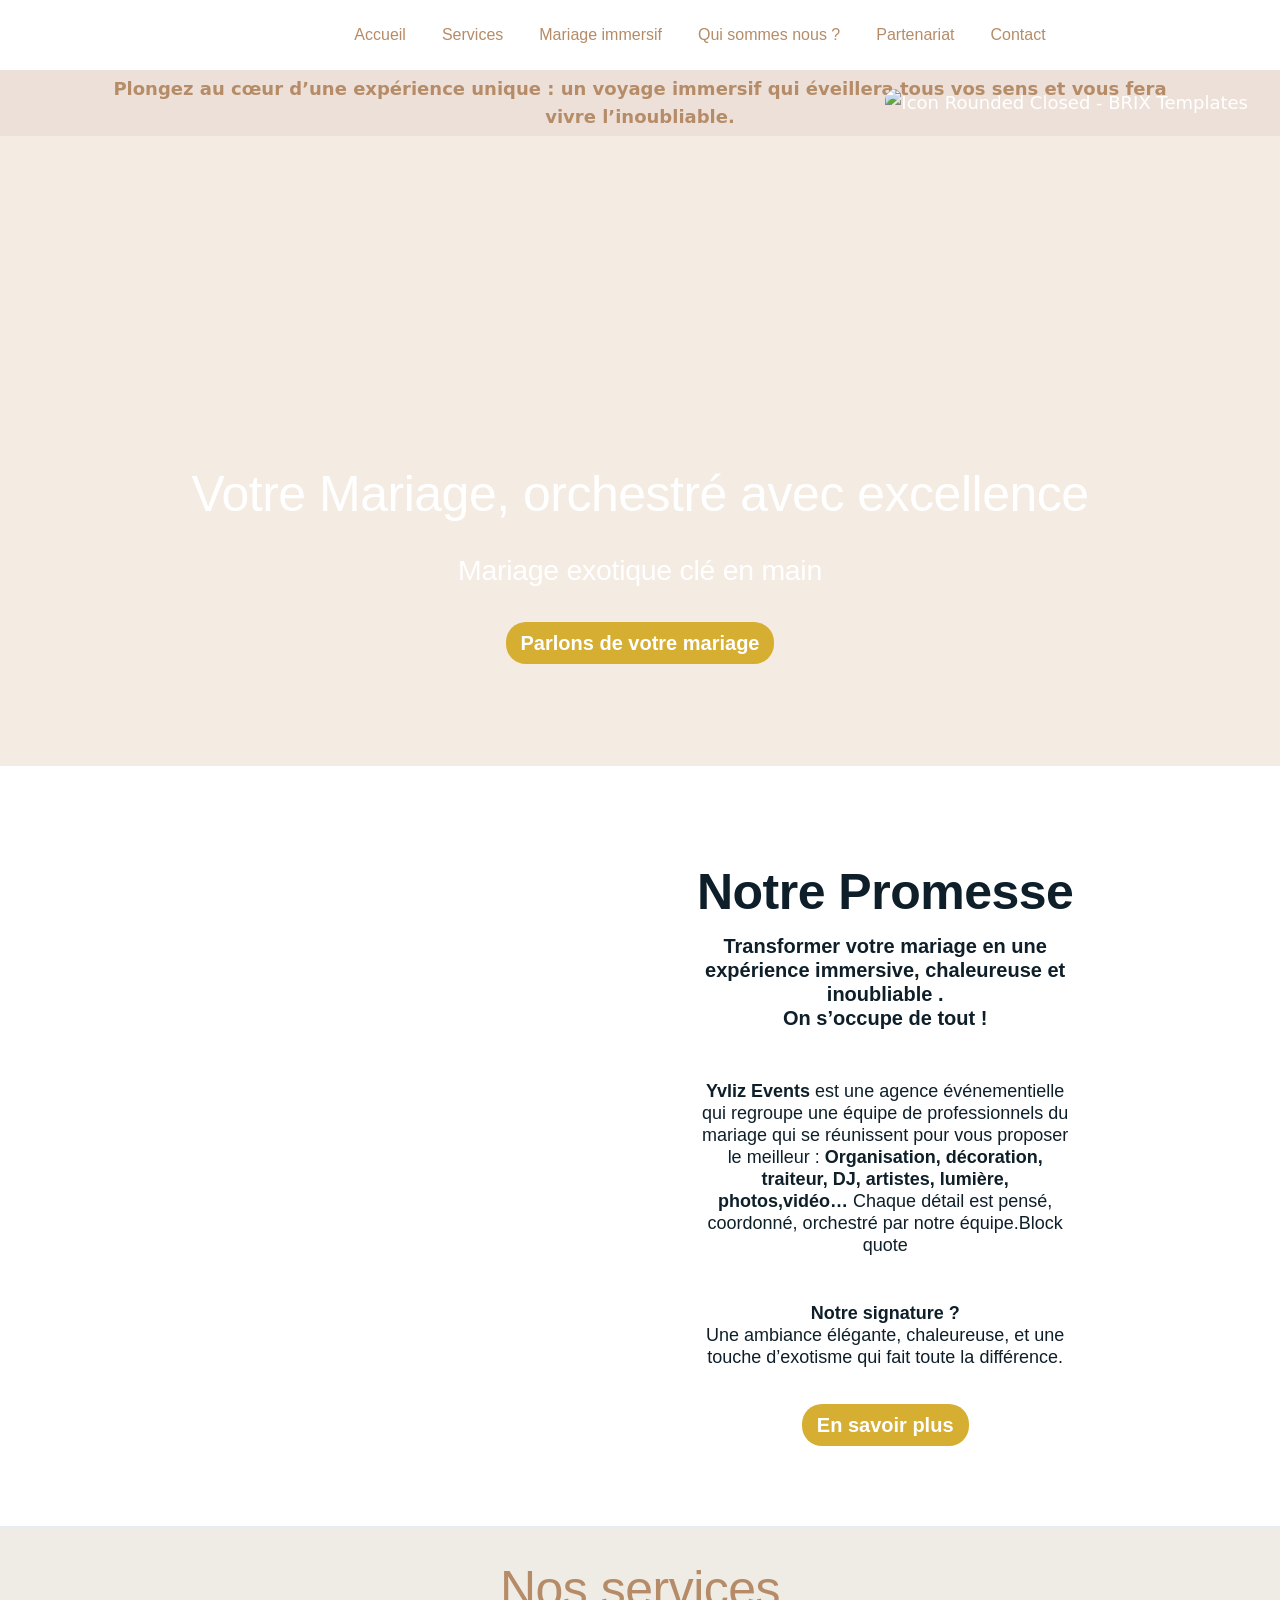
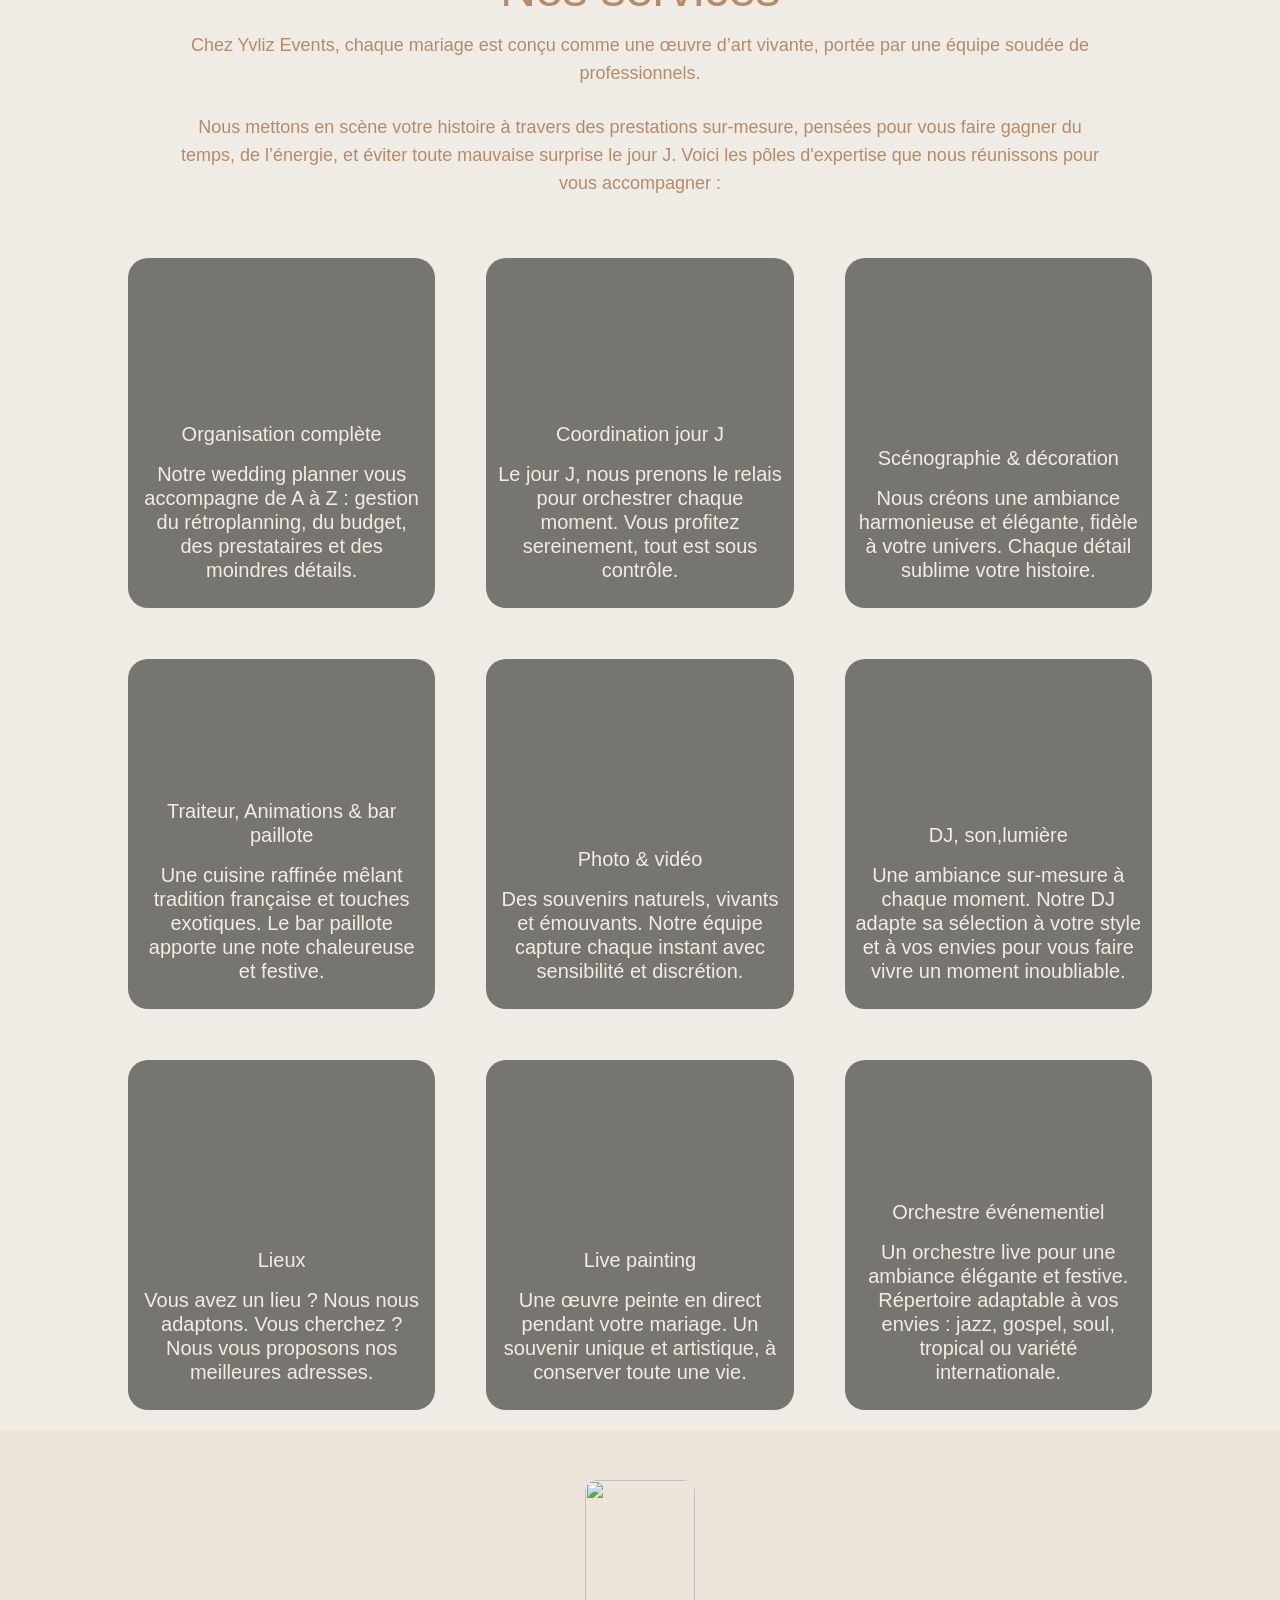
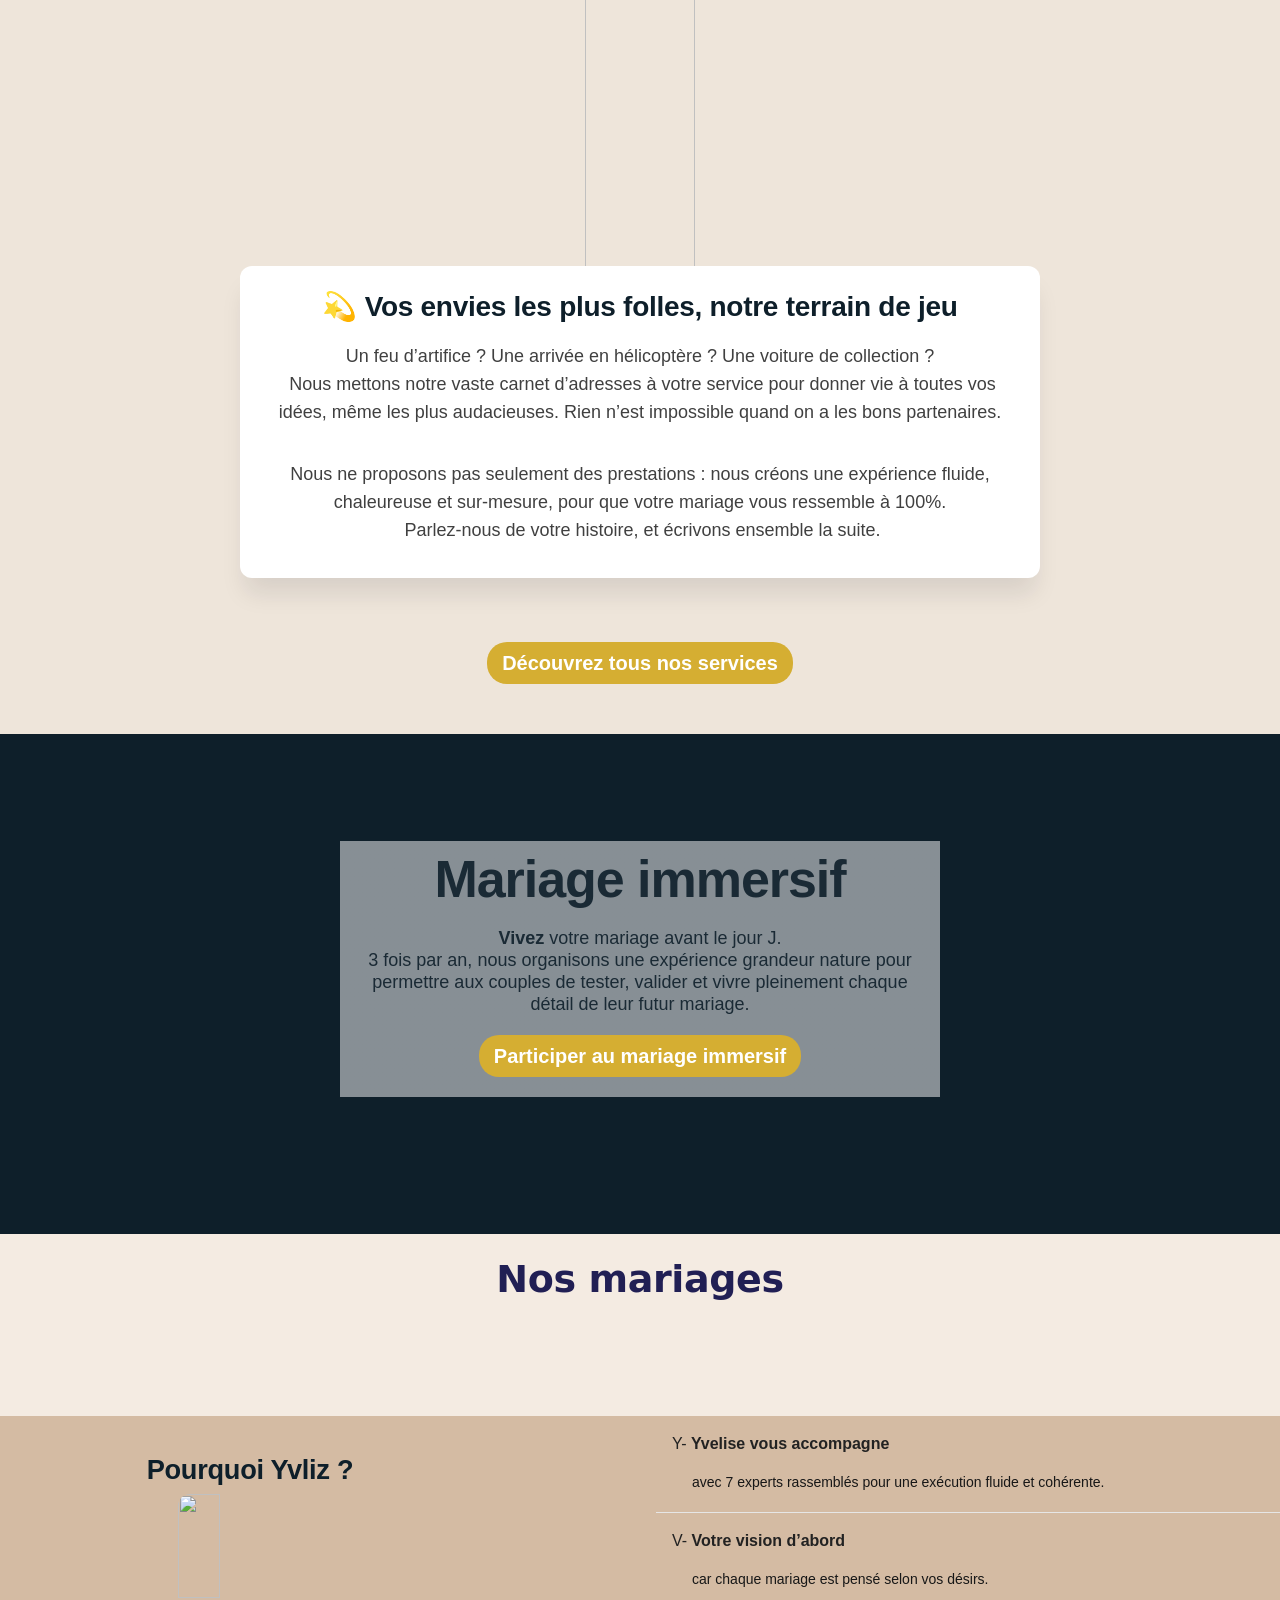
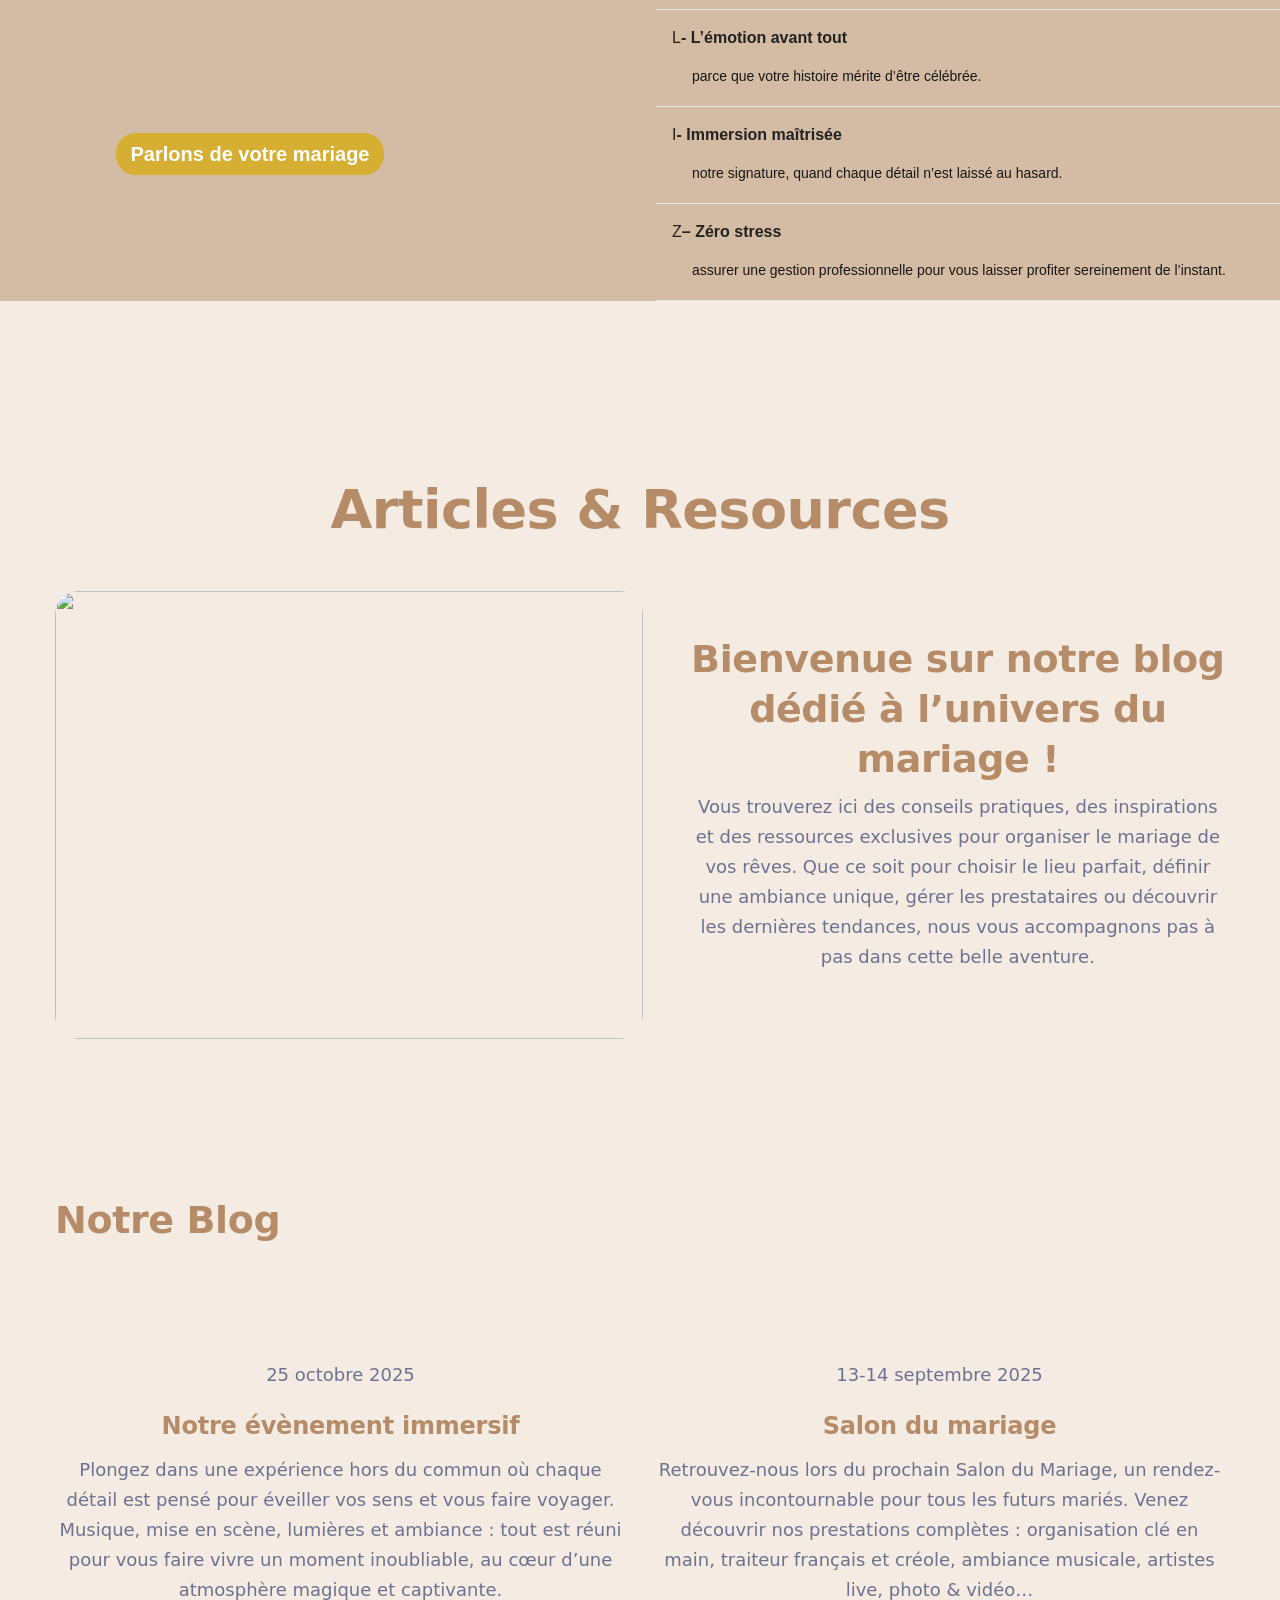
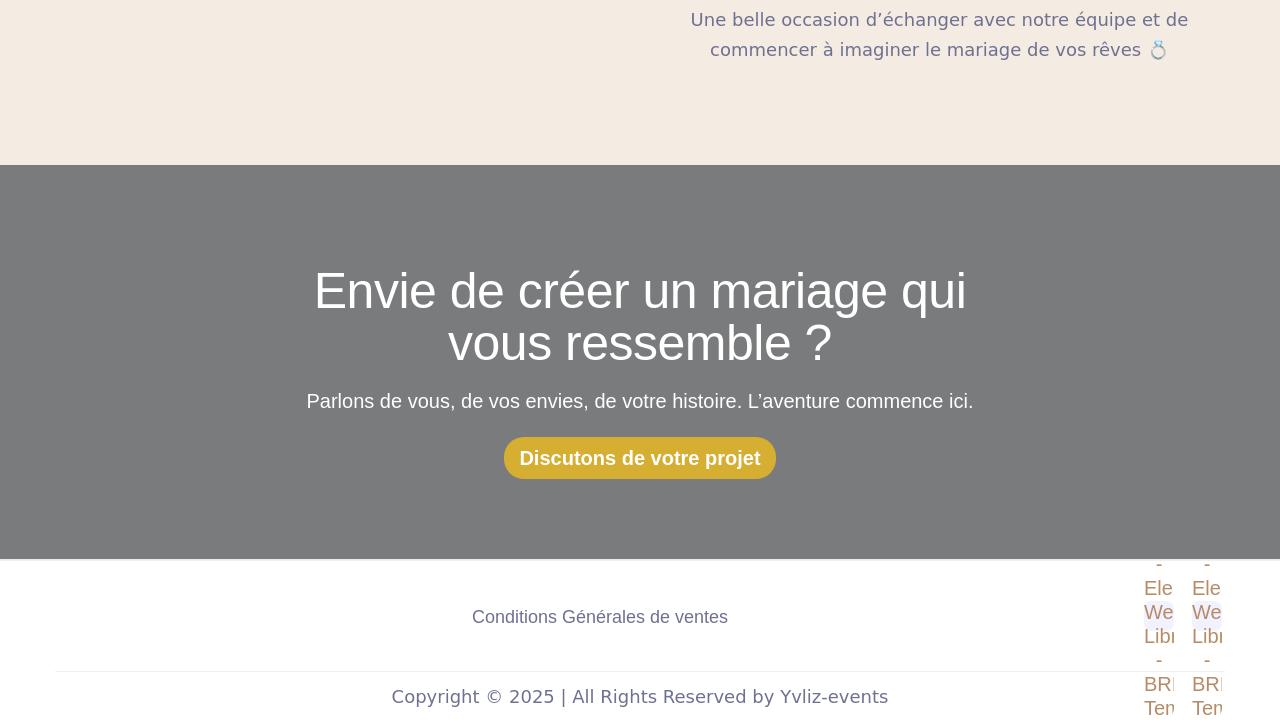
==== commit db565df0: "Update index.html" ====
--- a/index.html
+++ b/index.html
@@ -423,5 +423,11 @@
   </footer>
   <script src="https://d3e54v103j8qbb.cloudfront.net/js/jquery-3.5.1.min.dc5e7f18c8.js?site=6829a429a9783436ee1b08e5" type="text/javascript" integrity="sha256-9/aliU8dGd2tb6OSsuzixeV4y/faTqgFtohetphbbj0=" crossorigin="anonymous"></script>
   <script src="js/webflow.js" type="text/javascript"></script>
+  <script>
+document.querySelectorAll('[style*="opacity:0"]').forEach(el => {
+  el.style.opacity = 1;
+  el.style.transform = "none";
+});
+</script>
 </body>
-</html>+</html>
--- a/css/webflow.css
+++ b/css/webflow.css
@@ -0,0 +1,1790 @@
+@font-face {
+  font-family: 'webflow-icons';
+  src: url("[data-uri]") format('truetype');
+  font-weight: normal;
+  font-style: normal;
+}
+[class^="w-icon-"],
+[class*=" w-icon-"] {
+  /* use !important to prevent issues with browser extensions that change fonts */
+  font-family: 'webflow-icons' !important;
+  speak: none;
+  font-style: normal;
+  font-weight: normal;
+  font-variant: normal;
+  text-transform: none;
+  line-height: 1;
+  /* Better Font Rendering =========== */
+  -webkit-font-smoothing: antialiased;
+  -moz-osx-font-smoothing: grayscale;
+}
+.w-icon-slider-right:before {
+  content: "\e600";
+}
+.w-icon-slider-left:before {
+  content: "\e601";
+}
+.w-icon-nav-menu:before {
+  content: "\e602";
+}
+.w-icon-arrow-down:before,
+.w-icon-dropdown-toggle:before {
+  content: "\e603";
+}
+.w-icon-file-upload-remove:before {
+  content: "\e900";
+}
+.w-icon-file-upload-icon:before {
+  content: "\e903";
+}
+* {
+  -webkit-box-sizing: border-box;
+  -moz-box-sizing: border-box;
+  box-sizing: border-box;
+}
+html {
+  height: 100%;
+}
+body {
+  margin: 0;
+  min-height: 100%;
+  background-color: #fff;
+  font-family: Arial, sans-serif;
+  font-size: 14px;
+  line-height: 20px;
+  color: #333;
+}
+img {
+  max-width: 100%;
+  vertical-align: middle;
+  display: inline-block;
+}
+html.w-mod-touch * {
+  background-attachment: scroll !important;
+}
+.w-block {
+  display: block;
+}
+.w-inline-block {
+  max-width: 100%;
+  display: inline-block;
+}
+.w-clearfix:before,
+.w-clearfix:after {
+  content: " ";
+  display: table;
+  grid-column-start: 1;
+  grid-row-start: 1;
+  grid-column-end: 2;
+  grid-row-end: 2;
+}
+.w-clearfix:after {
+  clear: both;
+}
+.w-hidden {
+  display: none;
+}
+.w-button {
+  display: inline-block;
+  padding: 9px 15px;
+  background-color: #3898EC;
+  color: white;
+  border: 0;
+  line-height: inherit;
+  text-decoration: none;
+  cursor: pointer;
+  border-radius: 0;
+}
+input.w-button {
+  -webkit-appearance: button;
+}
+html[data-w-dynpage] [data-w-cloak] {
+  color: transparent !important;
+}
+.w-code-block {
+  margin: unset;
+}
+pre.w-code-block code {
+  all: inherit;
+}
+.w-optimization {
+  display: contents;
+}
+.w-webflow-badge,
+.w-webflow-badge > img {
+  box-sizing: unset;
+  width: unset;
+  height: unset;
+  max-height: unset;
+  max-width: unset;
+  min-height: unset;
+  min-width: unset;
+  margin: unset;
+  padding: unset;
+  float: unset;
+  clear: unset;
+  border: unset;
+  border-radius: unset;
+  background: unset;
+  background-image: unset;
+  background-position: unset;
+  background-size: unset;
+  background-repeat: unset;
+  background-origin: unset;
+  background-clip: unset;
+  background-attachment: unset;
+  background-color: unset;
+  box-shadow: unset;
+  transform: unset;
+  transition: unset;
+  direction: unset;
+  font-family: unset;
+  font-weight: unset;
+  color: unset;
+  font-size: unset;
+  line-height: unset;
+  font-style: unset;
+  font-variant: unset;
+  text-align: unset;
+  letter-spacing: unset;
+  text-decoration: unset;
+  text-indent: unset;
+  text-transform: unset;
+  list-style-type: unset;
+  text-shadow: unset;
+  vertical-align: unset;
+  cursor: unset;
+  white-space: unset;
+  word-break: unset;
+  word-spacing: unset;
+  word-wrap: unset;
+}
+.w-webflow-badge {
+  position: fixed !important;
+  display: inline-block !important;
+  visibility: visible !important;
+  opacity: 1 !important;
+  z-index: 2147483647 !important;
+  top: auto !important;
+  right: 12px !important;
+  bottom: 12px !important;
+  left: auto !important;
+  color: #aaadb0 !important;
+  background-color: #fff !important;
+  border-radius: 3px !important;
+  padding: 6px !important;
+  font-size: 12px !important;
+  line-height: 14px !important;
+  text-decoration: none !important;
+  transform: none !important;
+  margin: 0 !important;
+  width: auto !important;
+  height: auto !important;
+  overflow: unset !important;
+  white-space: nowrap;
+  box-shadow: 0 0 0 1px rgba(0, 0, 0, 0.1), 0px 1px 3px rgba(0, 0, 0, 0.1);
+  cursor: pointer;
+}
+.w-webflow-badge > img {
+  position: unset;
+  display: inline-block !important;
+  visibility: unset !important;
+  opacity: 1 !important;
+  vertical-align: middle !important;
+}
+h1,
+h2,
+h3,
+h4,
+h5,
+h6 {
+  font-weight: bold;
+  margin-bottom: 10px;
+}
+h1 {
+  font-size: 38px;
+  line-height: 44px;
+  margin-top: 20px;
+}
+h2 {
+  font-size: 32px;
+  line-height: 36px;
+  margin-top: 20px;
+}
+h3 {
+  font-size: 24px;
+  line-height: 30px;
+  margin-top: 20px;
+}
+h4 {
+  font-size: 18px;
+  line-height: 24px;
+  margin-top: 10px;
+}
+h5 {
+  font-size: 14px;
+  line-height: 20px;
+  margin-top: 10px;
+}
+h6 {
+  font-size: 12px;
+  line-height: 18px;
+  margin-top: 10px;
+}
+p {
+  margin-top: 0;
+  margin-bottom: 10px;
+}
+blockquote {
+  margin: 0 0 10px 0;
+  padding: 10px 20px;
+  border-left: 5px solid #E2E2E2;
+  font-size: 18px;
+  line-height: 22px;
+}
+figure {
+  margin: 0;
+  margin-bottom: 10px;
+}
+figcaption {
+  margin-top: 5px;
+  text-align: center;
+}
+ul,
+ol {
+  margin-top: 0px;
+  margin-bottom: 10px;
+  padding-left: 40px;
+}
+.w-list-unstyled {
+  padding-left: 0;
+  list-style: none;
+}
+.w-embed:before,
+.w-embed:after {
+  content: " ";
+  display: table;
+  grid-column-start: 1;
+  grid-row-start: 1;
+  grid-column-end: 2;
+  grid-row-end: 2;
+}
+.w-embed:after {
+  clear: both;
+}
+.w-video {
+  width: 100%;
+  position: relative;
+  padding: 0;
+}
+.w-video iframe,
+.w-video object,
+.w-video embed {
+  position: absolute;
+  top: 0;
+  left: 0;
+  width: 100%;
+  height: 100%;
+  border: none;
+}
+fieldset {
+  padding: 0;
+  margin: 0;
+  border: 0;
+}
+button,
+[type='button'],
+[type='reset'] {
+  border: 0;
+  cursor: pointer;
+  -webkit-appearance: button;
+}
+.w-form {
+  margin: 0 0 15px;
+}
+.w-form-done {
+  display: none;
+  padding: 20px;
+  text-align: center;
+  background-color: #dddddd;
+}
+.w-form-fail {
+  display: none;
+  margin-top: 10px;
+  padding: 10px;
+  background-color: #ffdede;
+}
+label {
+  display: block;
+  margin-bottom: 5px;
+  font-weight: bold;
+}
+.w-input,
+.w-select {
+  display: block;
+  width: 100%;
+  height: 38px;
+  padding: 8px 12px;
+  margin-bottom: 10px;
+  font-size: 14px;
+  line-height: 1.42857143;
+  color: #333333;
+  vertical-align: middle;
+  background-color: #ffffff;
+  border: 1px solid #cccccc;
+}
+.w-input::placeholder,
+.w-select::placeholder {
+  color: #999;
+}
+.w-input:focus,
+.w-select:focus {
+  border-color: #3898EC;
+  outline: 0;
+}
+.w-input[disabled],
+.w-select[disabled],
+.w-input[readonly],
+.w-select[readonly],
+fieldset[disabled] .w-input,
+fieldset[disabled] .w-select {
+  cursor: not-allowed;
+}
+.w-input[disabled]:not(.w-input-disabled),
+.w-select[disabled]:not(.w-input-disabled),
+.w-input[readonly],
+.w-select[readonly],
+fieldset[disabled]:not(.w-input-disabled) .w-input,
+fieldset[disabled]:not(.w-input-disabled) .w-select {
+  background-color: #eeeeee;
+}
+textarea.w-input,
+textarea.w-select {
+  height: auto;
+}
+.w-select {
+  background-color: #f3f3f3;
+}
+.w-select[multiple] {
+  height: auto;
+}
+.w-form-label {
+  display: inline-block;
+  cursor: pointer;
+  font-weight: normal;
+  margin-bottom: 0px;
+}
+.w-radio {
+  display: block;
+  margin-bottom: 5px;
+  padding-left: 20px;
+}
+.w-radio:before,
+.w-radio:after {
+  content: " ";
+  display: table;
+  grid-column-start: 1;
+  grid-row-start: 1;
+  grid-column-end: 2;
+  grid-row-end: 2;
+}
+.w-radio:after {
+  clear: both;
+}
+.w-radio-input {
+  margin: 4px 0 0;
+  line-height: normal;
+  float: left;
+  margin-left: -20px;
+}
+.w-radio-input {
+  margin-top: 3px;
+}
+.w-file-upload {
+  display: block;
+  margin-bottom: 10px;
+}
+.w-file-upload-input {
+  width: 0.1px;
+  height: 0.1px;
+  opacity: 0;
+  overflow: hidden;
+  position: absolute;
+  z-index: -100;
+}
+.w-file-upload-default,
+.w-file-upload-uploading,
+.w-file-upload-success {
+  display: inline-block;
+  color: #333333;
+}
+.w-file-upload-error {
+  display: block;
+  margin-top: 10px;
+}
+.w-file-upload-default.w-hidden,
+.w-file-upload-uploading.w-hidden,
+.w-file-upload-error.w-hidden,
+.w-file-upload-success.w-hidden {
+  display: none;
+}
+.w-file-upload-uploading-btn {
+  display: flex;
+  font-size: 14px;
+  font-weight: normal;
+  cursor: pointer;
+  margin: 0;
+  padding: 8px 12px;
+  border: 1px solid #cccccc;
+  background-color: #fafafa;
+}
+.w-file-upload-file {
+  display: flex;
+  flex-grow: 1;
+  justify-content: space-between;
+  margin: 0;
+  padding: 8px 9px 8px 11px;
+  border: 1px solid #cccccc;
+  background-color: #fafafa;
+}
+.w-file-upload-file-name {
+  font-size: 14px;
+  font-weight: normal;
+  display: block;
+}
+.w-file-remove-link {
+  margin-top: 3px;
+  margin-left: 10px;
+  width: auto;
+  height: auto;
+  padding: 3px;
+  display: block;
+  cursor: pointer;
+}
+.w-icon-file-upload-remove {
+  margin: auto;
+  font-size: 10px;
+}
+.w-file-upload-error-msg {
+  display: inline-block;
+  color: #ea384c;
+  padding: 2px 0;
+}
+.w-file-upload-info {
+  display: inline-block;
+  line-height: 38px;
+  padding: 0 12px;
+}
+.w-file-upload-label {
+  display: inline-block;
+  font-size: 14px;
+  font-weight: normal;
+  cursor: pointer;
+  margin: 0;
+  padding: 8px 12px;
+  border: 1px solid #cccccc;
+  background-color: #fafafa;
+}
+.w-icon-file-upload-icon,
+.w-icon-file-upload-uploading {
+  display: inline-block;
+  margin-right: 8px;
+  width: 20px;
+}
+.w-icon-file-upload-uploading {
+  height: 20px;
+}
+.w-container {
+  margin-left: auto;
+  margin-right: auto;
+  max-width: 940px;
+}
+.w-container:before,
+.w-container:after {
+  content: " ";
+  display: table;
+  grid-column-start: 1;
+  grid-row-start: 1;
+  grid-column-end: 2;
+  grid-row-end: 2;
+}
+.w-container:after {
+  clear: both;
+}
+.w-container .w-row {
+  margin-left: -10px;
+  margin-right: -10px;
+}
+.w-row:before,
+.w-row:after {
+  content: " ";
+  display: table;
+  grid-column-start: 1;
+  grid-row-start: 1;
+  grid-column-end: 2;
+  grid-row-end: 2;
+}
+.w-row:after {
+  clear: both;
+}
+.w-row .w-row {
+  margin-left: 0;
+  margin-right: 0;
+}
+.w-col {
+  position: relative;
+  float: left;
+  width: 100%;
+  min-height: 1px;
+  padding-left: 10px;
+  padding-right: 10px;
+}
+.w-col .w-col {
+  padding-left: 0;
+  padding-right: 0;
+}
+.w-col-1 {
+  width: 8.33333333%;
+}
+.w-col-2 {
+  width: 16.66666667%;
+}
+.w-col-3 {
+  width: 25%;
+}
+.w-col-4 {
+  width: 33.33333333%;
+}
+.w-col-5 {
+  width: 41.66666667%;
+}
+.w-col-6 {
+  width: 50%;
+}
+.w-col-7 {
+  width: 58.33333333%;
+}
+.w-col-8 {
+  width: 66.66666667%;
+}
+.w-col-9 {
+  width: 75%;
+}
+.w-col-10 {
+  width: 83.33333333%;
+}
+.w-col-11 {
+  width: 91.66666667%;
+}
+.w-col-12 {
+  width: 100%;
+}
+.w-hidden-main {
+  display: none !important;
+}
+@media screen and (max-width: 991px) {
+  .w-container {
+    max-width: 728px;
+  }
+  .w-hidden-main {
+    display: inherit !important;
+  }
+  .w-hidden-medium {
+    display: none !important;
+  }
+  .w-col-medium-1 {
+    width: 8.33333333%;
+  }
+  .w-col-medium-2 {
+    width: 16.66666667%;
+  }
+  .w-col-medium-3 {
+    width: 25%;
+  }
+  .w-col-medium-4 {
+    width: 33.33333333%;
+  }
+  .w-col-medium-5 {
+    width: 41.66666667%;
+  }
+  .w-col-medium-6 {
+    width: 50%;
+  }
+  .w-col-medium-7 {
+    width: 58.33333333%;
+  }
+  .w-col-medium-8 {
+    width: 66.66666667%;
+  }
+  .w-col-medium-9 {
+    width: 75%;
+  }
+  .w-col-medium-10 {
+    width: 83.33333333%;
+  }
+  .w-col-medium-11 {
+    width: 91.66666667%;
+  }
+  .w-col-medium-12 {
+    width: 100%;
+  }
+  .w-col-stack {
+    width: 100%;
+    left: auto;
+    right: auto;
+  }
+}
+@media screen and (max-width: 767px) {
+  .w-hidden-main {
+    display: inherit !important;
+  }
+  .w-hidden-medium {
+    display: inherit !important;
+  }
+  .w-hidden-small {
+    display: none !important;
+  }
+  .w-row,
+  .w-container .w-row {
+    margin-left: 0;
+    margin-right: 0;
+  }
+  .w-col {
+    width: 100%;
+    left: auto;
+    right: auto;
+  }
+  .w-col-small-1 {
+    width: 8.33333333%;
+  }
+  .w-col-small-2 {
+    width: 16.66666667%;
+  }
+  .w-col-small-3 {
+    width: 25%;
+  }
+  .w-col-small-4 {
+    width: 33.33333333%;
+  }
+  .w-col-small-5 {
+    width: 41.66666667%;
+  }
+  .w-col-small-6 {
+    width: 50%;
+  }
+  .w-col-small-7 {
+    width: 58.33333333%;
+  }
+  .w-col-small-8 {
+    width: 66.66666667%;
+  }
+  .w-col-small-9 {
+    width: 75%;
+  }
+  .w-col-small-10 {
+    width: 83.33333333%;
+  }
+  .w-col-small-11 {
+    width: 91.66666667%;
+  }
+  .w-col-small-12 {
+    width: 100%;
+  }
+}
+@media screen and (max-width: 479px) {
+  .w-container {
+    max-width: none;
+  }
+  .w-hidden-main {
+    display: inherit !important;
+  }
+  .w-hidden-medium {
+    display: inherit !important;
+  }
+  .w-hidden-small {
+    display: inherit !important;
+  }
+  .w-hidden-tiny {
+    display: none !important;
+  }
+  .w-col {
+    width: 100%;
+  }
+  .w-col-tiny-1 {
+    width: 8.33333333%;
+  }
+  .w-col-tiny-2 {
+    width: 16.66666667%;
+  }
+  .w-col-tiny-3 {
+    width: 25%;
+  }
+  .w-col-tiny-4 {
+    width: 33.33333333%;
+  }
+  .w-col-tiny-5 {
+    width: 41.66666667%;
+  }
+  .w-col-tiny-6 {
+    width: 50%;
+  }
+  .w-col-tiny-7 {
+    width: 58.33333333%;
+  }
+  .w-col-tiny-8 {
+    width: 66.66666667%;
+  }
+  .w-col-tiny-9 {
+    width: 75%;
+  }
+  .w-col-tiny-10 {
+    width: 83.33333333%;
+  }
+  .w-col-tiny-11 {
+    width: 91.66666667%;
+  }
+  .w-col-tiny-12 {
+    width: 100%;
+  }
+}
+.w-widget {
+  position: relative;
+}
+.w-widget-map {
+  width: 100%;
+  height: 400px;
+}
+.w-widget-map label {
+  width: auto;
+  display: inline;
+}
+.w-widget-map img {
+  max-width: inherit;
+}
+.w-widget-map .gm-style-iw {
+  text-align: center;
+}
+.w-widget-map .gm-style-iw > button {
+  display: none !important;
+}
+.w-widget-twitter {
+  overflow: hidden;
+}
+.w-widget-twitter-count-shim {
+  display: inline-block;
+  vertical-align: top;
+  position: relative;
+  width: 28px;
+  height: 20px;
+  text-align: center;
+  background: white;
+  border: #758696 solid 1px;
+  border-radius: 3px;
+}
+.w-widget-twitter-count-shim * {
+  pointer-events: none;
+  user-select: none;
+}
+.w-widget-twitter-count-shim .w-widget-twitter-count-inner {
+  position: relative;
+  font-size: 15px;
+  line-height: 12px;
+  text-align: center;
+  color: #999;
+  font-family: serif;
+}
+.w-widget-twitter-count-shim .w-widget-twitter-count-clear {
+  position: relative;
+  display: block;
+}
+.w-widget-twitter-count-shim.w--large {
+  width: 36px;
+  height: 28px;
+}
+.w-widget-twitter-count-shim.w--large .w-widget-twitter-count-inner {
+  font-size: 18px;
+  line-height: 18px;
+}
+.w-widget-twitter-count-shim:not(.w--vertical) {
+  margin-left: 5px;
+  margin-right: 8px;
+}
+.w-widget-twitter-count-shim:not(.w--vertical).w--large {
+  margin-left: 6px;
+}
+.w-widget-twitter-count-shim:not(.w--vertical):before,
+.w-widget-twitter-count-shim:not(.w--vertical):after {
+  top: 50%;
+  left: 0;
+  border: solid transparent;
+  content: ' ';
+  height: 0;
+  width: 0;
+  position: absolute;
+  pointer-events: none;
+}
+.w-widget-twitter-count-shim:not(.w--vertical):before {
+  border-color: rgba(117, 134, 150, 0);
+  border-right-color: #5d6c7b;
+  border-width: 4px;
+  margin-left: -9px;
+  margin-top: -4px;
+}
+.w-widget-twitter-count-shim:not(.w--vertical).w--large:before {
+  border-width: 5px;
+  margin-left: -10px;
+  margin-top: -5px;
+}
+.w-widget-twitter-count-shim:not(.w--vertical):after {
+  border-color: rgba(255, 255, 255, 0);
+  border-right-color: white;
+  border-width: 4px;
+  margin-left: -8px;
+  margin-top: -4px;
+}
+.w-widget-twitter-count-shim:not(.w--vertical).w--large:after {
+  border-width: 5px;
+  margin-left: -9px;
+  margin-top: -5px;
+}
+.w-widget-twitter-count-shim.w--vertical {
+  width: 61px;
+  height: 33px;
+  margin-bottom: 8px;
+}
+.w-widget-twitter-count-shim.w--vertical:before,
+.w-widget-twitter-count-shim.w--vertical:after {
+  top: 100%;
+  left: 50%;
+  border: solid transparent;
+  content: ' ';
+  height: 0;
+  width: 0;
+  position: absolute;
+  pointer-events: none;
+}
+.w-widget-twitter-count-shim.w--vertical:before {
+  border-color: rgba(117, 134, 150, 0);
+  border-top-color: #5d6c7b;
+  border-width: 5px;
+  margin-left: -5px;
+}
+.w-widget-twitter-count-shim.w--vertical:after {
+  border-color: rgba(255, 255, 255, 0);
+  border-top-color: white;
+  border-width: 4px;
+  margin-left: -4px;
+}
+.w-widget-twitter-count-shim.w--vertical .w-widget-twitter-count-inner {
+  font-size: 18px;
+  line-height: 22px;
+}
+.w-widget-twitter-count-shim.w--vertical.w--large {
+  width: 76px;
+}
+.w-background-video {
+  position: relative;
+  overflow: hidden;
+  height: 500px;
+  color: white;
+}
+.w-background-video > video {
+  background-size: cover;
+  background-position: 50% 50%;
+  position: absolute;
+  margin: auto;
+  width: 100%;
+  height: 100%;
+  right: -100%;
+  bottom: -100%;
+  top: -100%;
+  left: -100%;
+  object-fit: cover;
+  z-index: -100;
+}
+.w-background-video > video::-webkit-media-controls-start-playback-button {
+  display: none !important;
+  -webkit-appearance: none;
+}
+.w-background-video--control {
+  position: absolute;
+  bottom: 1em;
+  right: 1em;
+  background-color: transparent;
+  padding: 0;
+}
+.w-background-video--control > [hidden] {
+  display: none !important;
+}
+.w-slider {
+  position: relative;
+  height: 300px;
+  text-align: center;
+  background: #dddddd;
+  clear: both;
+  -webkit-tap-highlight-color: rgba(0, 0, 0, 0);
+  tap-highlight-color: rgba(0, 0, 0, 0);
+}
+.w-slider-mask {
+  position: relative;
+  display: block;
+  overflow: hidden;
+  z-index: 1;
+  left: 0;
+  right: 0;
+  height: 100%;
+  white-space: nowrap;
+}
+.w-slide {
+  position: relative;
+  display: inline-block;
+  vertical-align: top;
+  width: 100%;
+  height: 100%;
+  white-space: normal;
+  text-align: left;
+}
+.w-slider-nav {
+  position: absolute;
+  z-index: 2;
+  top: auto;
+  right: 0;
+  bottom: 0;
+  left: 0;
+  margin: auto;
+  padding-top: 10px;
+  height: 40px;
+  text-align: center;
+  -webkit-tap-highlight-color: rgba(0, 0, 0, 0);
+  tap-highlight-color: rgba(0, 0, 0, 0);
+}
+.w-slider-nav.w-round > div {
+  border-radius: 100%;
+}
+.w-slider-nav.w-num > div {
+  width: auto;
+  height: auto;
+  padding: 0.2em 0.5em;
+  font-size: inherit;
+  line-height: inherit;
+}
+.w-slider-nav.w-shadow > div {
+  box-shadow: 0 0 3px rgba(51, 51, 51, 0.4);
+}
+.w-slider-nav-invert {
+  color: #fff;
+}
+.w-slider-nav-invert > div {
+  background-color: rgba(34, 34, 34, 0.4);
+}
+.w-slider-nav-invert > div.w-active {
+  background-color: #222;
+}
+.w-slider-dot {
+  position: relative;
+  display: inline-block;
+  width: 1em;
+  height: 1em;
+  background-color: rgba(255, 255, 255, 0.4);
+  cursor: pointer;
+  margin: 0 3px 0.5em;
+  transition: background-color 100ms, color 100ms;
+}
+.w-slider-dot.w-active {
+  background-color: #fff;
+}
+.w-slider-dot:focus {
+  outline: none;
+  box-shadow: 0px 0px 0px 2px #fff;
+}
+.w-slider-dot:focus.w-active {
+  box-shadow: none;
+}
+.w-slider-arrow-left,
+.w-slider-arrow-right {
+  position: absolute;
+  width: 80px;
+  top: 0;
+  right: 0;
+  bottom: 0;
+  left: 0;
+  margin: auto;
+  cursor: pointer;
+  overflow: hidden;
+  color: white;
+  font-size: 40px;
+  -webkit-tap-highlight-color: rgba(0, 0, 0, 0);
+  tap-highlight-color: rgba(0, 0, 0, 0);
+  user-select: none;
+}
+.w-slider-arrow-left [class^='w-icon-'],
+.w-slider-arrow-right [class^='w-icon-'],
+.w-slider-arrow-left [class*=' w-icon-'],
+.w-slider-arrow-right [class*=' w-icon-'] {
+  position: absolute;
+}
+.w-slider-arrow-left:focus,
+.w-slider-arrow-right:focus {
+  outline: 0;
+}
+.w-slider-arrow-left {
+  z-index: 3;
+  right: auto;
+}
+.w-slider-arrow-right {
+  z-index: 4;
+  left: auto;
+}
+.w-icon-slider-left,
+.w-icon-slider-right {
+  top: 0;
+  right: 0;
+  bottom: 0;
+  left: 0;
+  margin: auto;
+  width: 1em;
+  height: 1em;
+}
+.w-slider-aria-label {
+  border: 0;
+  clip: rect(0 0 0 0);
+  height: 1px;
+  margin: -1px;
+  overflow: hidden;
+  padding: 0;
+  position: absolute;
+  width: 1px;
+}
+.w-slider-force-show {
+  display: block !important;
+}
+.w-dropdown {
+  display: inline-block;
+  position: relative;
+  text-align: left;
+  margin-left: auto;
+  margin-right: auto;
+  z-index: 900;
+}
+.w-dropdown-btn,
+.w-dropdown-toggle,
+.w-dropdown-link {
+  position: relative;
+  vertical-align: top;
+  text-decoration: none;
+  color: #222222;
+  padding: 20px;
+  text-align: left;
+  margin-left: auto;
+  margin-right: auto;
+  white-space: nowrap;
+}
+.w-dropdown-toggle {
+  user-select: none;
+  display: inline-block;
+  cursor: pointer;
+  padding-right: 40px;
+}
+.w-dropdown-toggle:focus {
+  outline: 0;
+}
+.w-icon-dropdown-toggle {
+  position: absolute;
+  top: 0;
+  right: 0;
+  bottom: 0;
+  margin: auto;
+  margin-right: 20px;
+  width: 1em;
+  height: 1em;
+}
+.w-dropdown-list {
+  position: absolute;
+  background: #dddddd;
+  display: none;
+  min-width: 100%;
+}
+.w-dropdown-list.w--open {
+  display: block;
+}
+.w-dropdown-link {
+  padding: 10px 20px;
+  display: block;
+  color: #222222;
+}
+.w-dropdown-link.w--current {
+  color: #0082f3;
+}
+.w-dropdown-link:focus {
+  outline: 0;
+}
+@media screen and (max-width: 767px) {
+  .w-nav-brand {
+    padding-left: 10px;
+  }
+}
+/**
+ * ## Note
+ * Safari (on both iOS and OS X) does not handle viewport units (vh, vw) well.
+ * For example percentage units do not work on descendants of elements that
+ * have any dimensions expressed in viewport units. It also doesn’t handle them at
+ * all in `calc()`.
+ */
+/**
+ * Wrapper around all lightbox elements
+ *
+ * 1. Since the lightbox can receive focus, IE also gives it an outline.
+ * 2. Fixes flickering on Chrome when a transition is in progress
+ *    underneath the lightbox.
+ */
+.w-lightbox-backdrop {
+  cursor: auto;
+  font-style: normal;
+  letter-spacing: normal;
+  list-style: disc;
+  text-indent: 0;
+  text-shadow: none;
+  text-transform: none;
+  visibility: visible;
+  white-space: normal;
+  word-break: normal;
+  word-spacing: normal;
+  word-wrap: normal;
+  position: fixed;
+  top: 0;
+  right: 0;
+  bottom: 0;
+  left: 0;
+  color: #fff;
+  font-family: "Helvetica Neue", Helvetica, Ubuntu, "Segoe UI", Verdana, sans-serif;
+  font-size: 17px;
+  line-height: 1.2;
+  font-weight: 300;
+  text-align: center;
+  background: rgba(0, 0, 0, 0.9);
+  z-index: 2000;
+  outline: 0;
+  /* 1 */
+  opacity: 0;
+  -webkit-user-select: none;
+  -moz-user-select: none;
+  -webkit-tap-highlight-color: transparent;
+  -webkit-transform: translate(0, 0);
+  /* 2 */
+}
+/**
+ * Neat trick to bind the rubberband effect to our canvas instead of the whole
+ * document on iOS. It also prevents a bug that causes the document underneath to scroll.
+ */
+.w-lightbox-backdrop,
+.w-lightbox-container {
+  height: 100%;
+  overflow: auto;
+  -webkit-overflow-scrolling: touch;
+}
+.w-lightbox-content {
+  position: relative;
+  height: 100vh;
+  overflow: hidden;
+}
+.w-lightbox-view {
+  position: absolute;
+  width: 100vw;
+  height: 100vh;
+  opacity: 0;
+}
+.w-lightbox-view:before {
+  content: "";
+  height: 100vh;
+}
+/* .w-lightbox-content */
+.w-lightbox-group,
+.w-lightbox-group .w-lightbox-view,
+.w-lightbox-group .w-lightbox-view:before {
+  height: 86vh;
+}
+.w-lightbox-frame,
+.w-lightbox-view:before {
+  display: inline-block;
+  vertical-align: middle;
+}
+/*
+ * 1. Remove default margin set by user-agent on the <figure> element.
+ */
+.w-lightbox-figure {
+  position: relative;
+  margin: 0;
+  /* 1 */
+}
+.w-lightbox-group .w-lightbox-figure {
+  cursor: pointer;
+}
+/**
+ * IE adds image dimensions as width and height attributes on the IMG tag,
+ * but we need both width and height to be set to auto to enable scaling.
+ */
+.w-lightbox-img {
+  width: auto;
+  height: auto;
+  max-width: none;
+}
+/**
+ * 1. Reset if style is set by user on "All Images"
+ */
+.w-lightbox-image {
+  display: block;
+  float: none;
+  /* 1 */
+  max-width: 100vw;
+  max-height: 100vh;
+}
+.w-lightbox-group .w-lightbox-image {
+  max-height: 86vh;
+}
+.w-lightbox-caption {
+  position: absolute;
+  right: 0;
+  bottom: 0;
+  left: 0;
+  padding: 0.5em 1em;
+  background: rgba(0, 0, 0, 0.4);
+  text-align: left;
+  text-overflow: ellipsis;
+  white-space: nowrap;
+  overflow: hidden;
+}
+.w-lightbox-embed {
+  position: absolute;
+  top: 0;
+  right: 0;
+  bottom: 0;
+  left: 0;
+  width: 100%;
+  height: 100%;
+}
+.w-lightbox-control {
+  position: absolute;
+  top: 0;
+  width: 4em;
+  background-size: 24px;
+  background-repeat: no-repeat;
+  background-position: center;
+  cursor: pointer;
+  -webkit-transition: all 0.3s;
+  transition: all 0.3s;
+}
+.w-lightbox-left {
+  display: none;
+  bottom: 0;
+  left: 0;
+  /* <svg xmlns="http://www.w3.org/2000/svg" viewBox="-20 0 24 40" width="24" height="40"><g transform="rotate(45)"><path d="m0 0h5v23h23v5h-28z" opacity=".4"/><path d="m1 1h3v23h23v3h-26z" fill="#fff"/></g></svg> */
+  background-image: url("[data-uri]");
+}
+.w-lightbox-right {
+  display: none;
+  right: 0;
+  bottom: 0;
+  /* <svg xmlns="http://www.w3.org/2000/svg" viewBox="-4 0 24 40" width="24" height="40"><g transform="rotate(45)"><path d="m0-0h28v28h-5v-23h-23z" opacity=".4"/><path d="m1 1h26v26h-3v-23h-23z" fill="#fff"/></g></svg> */
+  background-image: url("[data-uri]");
+}
+/*
+ * Without specifying the with and height inside the SVG, all versions of IE render the icon too small.
+ * The bug does not seem to manifest itself if the elements are tall enough such as the above arrows.
+ * (http://stackoverflow.com/questions/16092114/background-size-differs-in-internet-explorer)
+ */
+.w-lightbox-close {
+  right: 0;
+  height: 2.6em;
+  /* <svg xmlns="http://www.w3.org/2000/svg" viewBox="-4 0 18 17" width="18" height="17"><g transform="rotate(45)"><path d="m0 0h7v-7h5v7h7v5h-7v7h-5v-7h-7z" opacity=".4"/><path d="m1 1h7v-7h3v7h7v3h-7v7h-3v-7h-7z" fill="#fff"/></g></svg> */
+  background-image: url("[data-uri]");
+  background-size: 18px;
+}
+/**
+ * 1. All IE versions add extra space at the bottom without this.
+ */
+.w-lightbox-strip {
+  position: absolute;
+  bottom: 0;
+  left: 0;
+  right: 0;
+  padding: 0 1vh;
+  line-height: 0;
+  /* 1 */
+  white-space: nowrap;
+  overflow-x: auto;
+  overflow-y: hidden;
+}
+/*
+ * 1. We use content-box to avoid having to do `width: calc(10vh + 2vw)`
+ *    which doesn’t work in Safari anyway.
+ * 2. Chrome renders images pixelated when switching to GPU. Making sure
+ *    the parent is also rendered on the GPU (by setting translate3d for
+ *    example) fixes this behavior.
+ */
+.w-lightbox-item {
+  display: inline-block;
+  width: 10vh;
+  padding: 2vh 1vh;
+  box-sizing: content-box;
+  /* 1 */
+  cursor: pointer;
+  -webkit-transform: translate3d(0, 0, 0);
+  /* 2 */
+}
+.w-lightbox-active {
+  opacity: 0.3;
+}
+.w-lightbox-thumbnail {
+  position: relative;
+  height: 10vh;
+  background: #222;
+  overflow: hidden;
+}
+.w-lightbox-thumbnail-image {
+  position: absolute;
+  top: 0;
+  left: 0;
+}
+.w-lightbox-thumbnail .w-lightbox-tall {
+  top: 50%;
+  width: 100%;
+  -webkit-transform: translate(0, -50%);
+  transform: translate(0, -50%);
+}
+.w-lightbox-thumbnail .w-lightbox-wide {
+  left: 50%;
+  height: 100%;
+  -webkit-transform: translate(-50%, 0);
+  transform: translate(-50%, 0);
+}
+/*
+ * Spinner
+ *
+ * Absolute pixel values are used to avoid rounding errors that would cause
+ * the white spinning element to be misaligned with the track.
+ */
+.w-lightbox-spinner {
+  position: absolute;
+  top: 50%;
+  left: 50%;
+  box-sizing: border-box;
+  width: 40px;
+  height: 40px;
+  margin-top: -20px;
+  margin-left: -20px;
+  border: 5px solid rgba(0, 0, 0, 0.4);
+  border-radius: 50%;
+  -webkit-animation: spin 0.8s infinite linear;
+  animation: spin 0.8s infinite linear;
+}
+.w-lightbox-spinner:after {
+  content: "";
+  position: absolute;
+  top: -4px;
+  right: -4px;
+  bottom: -4px;
+  left: -4px;
+  border: 3px solid transparent;
+  border-bottom-color: #fff;
+  border-radius: 50%;
+}
+/*
+ * Utility classes
+ */
+.w-lightbox-hide {
+  display: none;
+}
+.w-lightbox-noscroll {
+  overflow: hidden;
+}
+@media (min-width: 768px) {
+  .w-lightbox-content {
+    height: 96vh;
+    margin-top: 2vh;
+  }
+  .w-lightbox-view,
+  .w-lightbox-view:before {
+    height: 96vh;
+  }
+  /* .w-lightbox-content */
+  .w-lightbox-group,
+  .w-lightbox-group .w-lightbox-view,
+  .w-lightbox-group .w-lightbox-view:before {
+    height: 84vh;
+  }
+  .w-lightbox-image {
+    max-width: 96vw;
+    max-height: 96vh;
+  }
+  .w-lightbox-group .w-lightbox-image {
+    max-width: 82.3vw;
+    max-height: 84vh;
+  }
+  .w-lightbox-left,
+  .w-lightbox-right {
+    display: block;
+    opacity: 0.5;
+  }
+  .w-lightbox-close {
+    opacity: 0.8;
+  }
+  .w-lightbox-control:hover {
+    opacity: 1;
+  }
+}
+.w-lightbox-inactive,
+.w-lightbox-inactive:hover {
+  opacity: 0;
+}
+.w-richtext:before,
+.w-richtext:after {
+  content: " ";
+  display: table;
+  grid-column-start: 1;
+  grid-row-start: 1;
+  grid-column-end: 2;
+  grid-row-end: 2;
+}
+.w-richtext:after {
+  clear: both;
+}
+.w-richtext[contenteditable="true"]:before,
+.w-richtext[contenteditable="true"]:after {
+  white-space: initial;
+}
+.w-richtext ol,
+.w-richtext ul {
+  overflow: hidden;
+}
+.w-richtext .w-richtext-figure-selected.w-richtext-figure-type-video div:after,
+.w-richtext .w-richtext-figure-selected[data-rt-type="video"] div:after {
+  outline: 2px solid #2895f7;
+}
+.w-richtext .w-richtext-figure-selected.w-richtext-figure-type-image div,
+.w-richtext .w-richtext-figure-selected[data-rt-type="image"] div {
+  outline: 2px solid #2895f7;
+}
+.w-richtext figure.w-richtext-figure-type-video > div:after,
+.w-richtext figure[data-rt-type="video"] > div:after {
+  content: '';
+  position: absolute;
+  display: none;
+  left: 0;
+  top: 0;
+  right: 0;
+  bottom: 0;
+}
+.w-richtext figure {
+  position: relative;
+  max-width: 60%;
+}
+.w-richtext figure > div:before {
+  cursor: default!important;
+}
+.w-richtext figure img {
+  width: 100%;
+}
+.w-richtext figure figcaption.w-richtext-figcaption-placeholder {
+  opacity: 0.6;
+}
+.w-richtext figure div {
+  /* fix incorrectly sized selection border in the data manager */
+  font-size: 0px;
+  color: transparent;
+}
+.w-richtext figure.w-richtext-figure-type-image,
+.w-richtext figure[data-rt-type="image"] {
+  display: table;
+}
+.w-richtext figure.w-richtext-figure-type-image > div,
+.w-richtext figure[data-rt-type="image"] > div {
+  display: inline-block;
+}
+.w-richtext figure.w-richtext-figure-type-image > figcaption,
+.w-richtext figure[data-rt-type="image"] > figcaption {
+  display: table-caption;
+  caption-side: bottom;
+}
+.w-richtext figure.w-richtext-figure-type-video,
+.w-richtext figure[data-rt-type="video"] {
+  width: 60%;
+  height: 0;
+}
+.w-richtext figure.w-richtext-figure-type-video iframe,
+.w-richtext figure[data-rt-type="video"] iframe {
+  position: absolute;
+  top: 0;
+  left: 0;
+  width: 100%;
+  height: 100%;
+}
+.w-richtext figure.w-richtext-figure-type-video > div,
+.w-richtext figure[data-rt-type="video"] > div {
+  width: 100%;
+}
+.w-richtext figure.w-richtext-align-center {
+  margin-right: auto;
+  margin-left: auto;
+  clear: both;
+}
+.w-richtext figure.w-richtext-align-center.w-richtext-figure-type-image > div,
+.w-richtext figure.w-richtext-align-center[data-rt-type="image"] > div {
+  max-width: 100%;
+}
+.w-richtext figure.w-richtext-align-normal {
+  clear: both;
+}
+.w-richtext figure.w-richtext-align-fullwidth {
+  width: 100%;
+  max-width: 100%;
+  text-align: center;
+  clear: both;
+  display: block;
+  margin-right: auto;
+  margin-left: auto;
+}
+.w-richtext figure.w-richtext-align-fullwidth > div {
+  display: inline-block;
+  /* padding-bottom is used for aspect ratios in video figures
+      we want the div to inherit that so hover/selection borders in the designer-canvas
+      fit right*/
+  padding-bottom: inherit;
+}
+.w-richtext figure.w-richtext-align-fullwidth > figcaption {
+  display: block;
+}
+.w-richtext figure.w-richtext-align-floatleft {
+  float: left;
+  margin-right: 15px;
+  clear: none;
+}
+.w-richtext figure.w-richtext-align-floatright {
+  float: right;
+  margin-left: 15px;
+  clear: none;
+}
+.w-nav {
+  position: relative;
+  background: #dddddd;
+  z-index: 1000;
+}
+.w-nav:before,
+.w-nav:after {
+  content: " ";
+  display: table;
+  grid-column-start: 1;
+  grid-row-start: 1;
+  grid-column-end: 2;
+  grid-row-end: 2;
+}
+.w-nav:after {
+  clear: both;
+}
+.w-nav-brand {
+  position: relative;
+  float: left;
+  text-decoration: none;
+  color: #333333;
+}
+.w-nav-link {
+  position: relative;
+  display: inline-block;
+  vertical-align: top;
+  text-decoration: none;
+  color: #222222;
+  padding: 20px;
+  text-align: left;
+  margin-left: auto;
+  margin-right: auto;
+}
+.w-nav-link.w--current {
+  color: #0082f3;
+}
+.w-nav-menu {
+  position: relative;
+  float: right;
+}
+[data-nav-menu-open] {
+  display: block !important;
+  position: absolute;
+  top: 100%;
+  left: 0;
+  right: 0;
+  background: #C8C8C8;
+  text-align: center;
+  overflow: visible;
+  min-width: 200px;
+}
+.w--nav-link-open {
+  display: block;
+  position: relative;
+}
+.w-nav-overlay {
+  position: absolute;
+  overflow: hidden;
+  display: none;
+  top: 100%;
+  left: 0;
+  right: 0;
+  width: 100%;
+}
+.w-nav-overlay [data-nav-menu-open] {
+  top: 0;
+}
+.w-nav[data-animation='over-left'] .w-nav-overlay {
+  width: auto;
+}
+.w-nav[data-animation='over-left'] .w-nav-overlay,
+.w-nav[data-animation='over-left'] [data-nav-menu-open] {
+  right: auto;
+  z-index: 1;
+  top: 0;
+}
+.w-nav[data-animation='over-right'] .w-nav-overlay {
+  width: auto;
+}
+.w-nav[data-animation='over-right'] .w-nav-overlay,
+.w-nav[data-animation='over-right'] [data-nav-menu-open] {
+  left: auto;
+  z-index: 1;
+  top: 0;
+}
+.w-nav-button {
+  position: relative;
+  float: right;
+  padding: 18px;
+  font-size: 24px;
+  display: none;
+  cursor: pointer;
+  -webkit-tap-highlight-color: rgba(0, 0, 0, 0);
+  tap-highlight-color: rgba(0, 0, 0, 0);
+  user-select: none;
+}
+.w-nav-button:focus {
+  outline: 0;
+}
+.w-nav-button.w--open {
+  background-color: #C8C8C8;
+  color: white;
+}
+.w-nav[data-collapse='all'] .w-nav-menu {
+  display: none;
+}
+.w-nav[data-collapse='all'] .w-nav-button {
+  display: block;
+}
+.w--nav-dropdown-open {
+  display: block;
+}
+.w--nav-dropdown-toggle-open {
+  display: block;
+}
+.w--nav-dropdown-list-open {
+  position: static;
+}
+@media screen and (max-width: 991px) {
+  .w-nav[data-collapse='medium'] .w-nav-menu {
+    display: none;
+  }
+  .w-nav[data-collapse='medium'] .w-nav-button {
+    display: block;
+  }
+}
+@media screen and (max-width: 767px) {
+  .w-nav[data-collapse='small'] .w-nav-menu {
+    display: none;
+  }
+  .w-nav[data-collapse='small'] .w-nav-button {
+    display: block;
+  }
+  .w-nav-brand {
+    padding-left: 10px;
+  }
+}
+@media screen and (max-width: 479px) {
+  .w-nav[data-collapse='tiny'] .w-nav-menu {
+    display: none;
+  }
+  .w-nav[data-collapse='tiny'] .w-nav-button {
+    display: block;
+  }
+}
+.w-tabs {
+  position: relative;
+}
+.w-tabs:before,
+.w-tabs:after {
+  content: " ";
+  display: table;
+  grid-column-start: 1;
+  grid-row-start: 1;
+  grid-column-end: 2;
+  grid-row-end: 2;
+}
+.w-tabs:after {
+  clear: both;
+}
+.w-tab-menu {
+  position: relative;
+}
+.w-tab-link {
+  position: relative;
+  display: inline-block;
+  vertical-align: top;
+  text-decoration: none;
+  padding: 9px 30px;
+  text-align: left;
+  cursor: pointer;
+  color: #222222;
+  background-color: #dddddd;
+}
+.w-tab-link.w--current {
+  background-color: #C8C8C8;
+}
+.w-tab-link:focus {
+  outline: 0;
+}
+.w-tab-content {
+  position: relative;
+  display: block;
+  overflow: hidden;
+}
+.w-tab-pane {
+  position: relative;
+  display: none;
+}
+.w--tab-active {
+  display: block;
+}
+@media screen and (max-width: 479px) {
+  .w-tab-link {
+    display: block;
+  }
+}
+.w-ix-emptyfix:after {
+  content: "";
+}
+@keyframes spin {
+  0% {
+    transform: rotate(0deg);
+  }
+  100% {
+    transform: rotate(360deg);
+  }
+}
+.w-dyn-empty {
+  padding: 10px;
+  background-color: #dddddd;
+}
+.w-dyn-hide {
+  display: none !important;
+}
+.w-dyn-bind-empty {
+  display: none !important;
+}
+.w-condition-invisible {
+  display: none !important;
+}
+.wf-layout-layout {
+  display: grid;
+}
--- a/css/yvliz-events.webflow.css
+++ b/css/yvliz-events.webflow.css
@@ -0,0 +1,15992 @@
+:root {
+  --ai-gen-82921b10-4b39-48f0-b346-808cf4903d29-1747559467471---container--container-width: 1280px;
+  --ai-gen-82921b10-4b39-48f0-b346-808cf4903d29-1747559467471---container--container-padding-horizontal: var(--ai-gen-82921b10-4b39-48f0-b346-808cf4903d29-1747559467471---spacing--1x);
+  --ai-gen-82921b10-4b39-48f0-b346-808cf4903d29-1747559467471---container--container-lg-width: 1440px;
+  --ai-gen-82921b10-4b39-48f0-b346-808cf4903d29-1747559467471---container--container-sm-width: 1000px;
+  --ai-gen-82921b10-4b39-48f0-b346-808cf4903d29-1747559467471---radius--sm-radius: 0rem;
+  --ai-gen-82921b10-4b39-48f0-b346-808cf4903d29-1747559467471---background-color--bg-primary: var(--ai-gen-82921b10-4b39-48f0-b346-808cf4903d29-1747559467471---core-neutral-color--neutral-primary);
+  --ai-gen-82921b10-4b39-48f0-b346-808cf4903d29-1747559467471---text-color--text-primary: var(--ai-gen-82921b10-4b39-48f0-b346-808cf4903d29-1747559467471---core-neutral-color--neutral-inverse);
+  --ai-gen-82921b10-4b39-48f0-b346-808cf4903d29-1747559467471---section--section-padding-vertical-tablet: var(--ai-gen-82921b10-4b39-48f0-b346-808cf4903d29-1747559467471---spacing--4x);
+  --ai-gen-82921b10-4b39-48f0-b346-808cf4903d29-1747559467471---section--section-padding-vertical-mobile-l: var(--ai-gen-82921b10-4b39-48f0-b346-808cf4903d29-1747559467471---spacing--6x);
+  --ai-gen-82921b10-4b39-48f0-b346-808cf4903d29-1747559467471---section--section-padding-vertical-mobile-p: var(--ai-gen-82921b10-4b39-48f0-b346-808cf4903d29-1747559467471---spacing--4x);
+  --ai-gen-82921b10-4b39-48f0-b346-808cf4903d29-1747559467471---background-color--bg-secondary: var(--ai-gen-82921b10-4b39-48f0-b346-808cf4903d29-1747559467471---core-neutral-color--neutral-secondary);
+  --ai-gen-82921b10-4b39-48f0-b346-808cf4903d29-1747559467471---background-color--bg-accent-primary: var(--ai-gen-82921b10-4b39-48f0-b346-808cf4903d29-1747559467471---core-accent-color--accent-primary);
+  --ai-gen-82921b10-4b39-48f0-b346-808cf4903d29-1747559467471---text-color--text-on-accent-primary: #eee5da;
+  --ai-gen-82921b10-4b39-48f0-b346-808cf4903d29-1747559467471---background-color--bg-inverse: var(--ai-gen-82921b10-4b39-48f0-b346-808cf4903d29-1747559467471---core-neutral-color--neutral-inverse);
+  --ai-gen-82921b10-4b39-48f0-b346-808cf4903d29-1747559467471---text-color--text-inverse-primary: var(--ai-gen-82921b10-4b39-48f0-b346-808cf4903d29-1747559467471---core-neutral-color--neutral-primary);
+  --ai-gen-82921b10-4b39-48f0-b346-808cf4903d29-1747559467471---background-color--bg-accent-secondary: var(--ai-gen-82921b10-4b39-48f0-b346-808cf4903d29-1747559467471---core-accent-color--accent-secondary);
+  --ai-gen-82921b10-4b39-48f0-b346-808cf4903d29-1747559467471---text-color--text-on-accent-secondary: #b58c67;
+  --ai-gen-82921b10-4b39-48f0-b346-808cf4903d29-1747559467471---background-color--bg-accent-tertiary: var(--ai-gen-82921b10-4b39-48f0-b346-808cf4903d29-1747559467471---core-accent-color--accent-tertiary);
+  --ai-gen-82921b10-4b39-48f0-b346-808cf4903d29-1747559467471---text-color--text-on-accent-tertiary: #b58c67;
+  --ai-gen-82921b10-4b39-48f0-b346-808cf4903d29-1747559467471---spacing--1-25x: 1.25rem;
+  --ai-gen-82921b10-4b39-48f0-b346-808cf4903d29-1747559467471---eyebrow--eyebrow-font: var(--ai-gen-82921b10-4b39-48f0-b346-808cf4903d29-1747559467471---font--body-font);
+  --ai-gen-82921b10-4b39-48f0-b346-808cf4903d29-1747559467471---eyebrow--eyebrow-size: .9rem;
+  --ai-gen-82921b10-4b39-48f0-b346-808cf4903d29-1747559467471---eyebrow--eyebrow-line-height: 1.3em;
+  --ai-gen-82921b10-4b39-48f0-b346-808cf4903d29-1747559467471---eyebrow--eyebrow-letter-spacing: .01em;
+  --ai-gen-82921b10-4b39-48f0-b346-808cf4903d29-1747559467471---eyebrow--eyebrow-size-tablet: .9rem;
+  --ai-gen-82921b10-4b39-48f0-b346-808cf4903d29-1747559467471---eyebrow--eyebrow-size-mobile-l: .8rem;
+  --ai-gen-82921b10-4b39-48f0-b346-808cf4903d29-1747559467471---eyebrow--eyebrow-size-mobile-p: .8rem;
+  --ai-gen-82921b10-4b39-48f0-b346-808cf4903d29-1747559467471---gap--md-gap: var(--ai-gen-82921b10-4b39-48f0-b346-808cf4903d29-1747559467471---spacing--3x);
+  --ai-gen-82921b10-4b39-48f0-b346-808cf4903d29-1747559467471---gap--xs-gap: var(--ai-gen-82921b10-4b39-48f0-b346-808cf4903d29-1747559467471---spacing--1x);
+  --ai-gen-82921b10-4b39-48f0-b346-808cf4903d29-1747559467471---gap--sm-gap: var(--ai-gen-82921b10-4b39-48f0-b346-808cf4903d29-1747559467471---spacing--2x);
+  --ai-gen-82921b10-4b39-48f0-b346-808cf4903d29-1747559467471---gap--lg-gap: var(--ai-gen-82921b10-4b39-48f0-b346-808cf4903d29-1747559467471---spacing--4x);
+  --ai-gen-82921b10-4b39-48f0-b346-808cf4903d29-1747559467471---gap--xl-gap: var(--ai-gen-82921b10-4b39-48f0-b346-808cf4903d29-1747559467471---spacing--5x);
+  --ai-gen-82921b10-4b39-48f0-b346-808cf4903d29-1747559467471---gap--xxl-gap: var(--ai-gen-82921b10-4b39-48f0-b346-808cf4903d29-1747559467471---spacing--6x);
+  --ai-gen-82921b10-4b39-48f0-b346-808cf4903d29-1747559467471---gap--xxs-gap: var(--ai-gen-82921b10-4b39-48f0-b346-808cf4903d29-1747559467471---spacing--0-5x);
+  --ai-gen-82921b10-4b39-48f0-b346-808cf4903d29-1747559467471---h0-heading--h0-margin-bottom: .3em;
+  --ai-gen-82921b10-4b39-48f0-b346-808cf4903d29-1747559467471---font--heading-font: Figtree, sans-serif;
+  --ai-gen-82921b10-4b39-48f0-b346-808cf4903d29-1747559467471---h0-heading--h0-size: 5.61rem;
+  --ai-gen-82921b10-4b39-48f0-b346-808cf4903d29-1747559467471---h0-heading--h0-line-height: 1.04em;
+  --ai-gen-82921b10-4b39-48f0-b346-808cf4903d29-1747559467471---h0-heading--h0-weight: 400;
+  --ai-gen-82921b10-4b39-48f0-b346-808cf4903d29-1747559467471---h0-heading--h0-letter-spacing: -.01em;
+  --ai-gen-82921b10-4b39-48f0-b346-808cf4903d29-1747559467471---h0-heading--h0-size-tablet: 4.49rem;
+  --ai-gen-82921b10-4b39-48f0-b346-808cf4903d29-1747559467471---h0-heading--h0-size-mobile-l: 3.59rem;
+  --ai-gen-82921b10-4b39-48f0-b346-808cf4903d29-1747559467471---h0-heading--h0-size-mobile-p: 2.87rem;
+  --ai-gen-82921b10-4b39-48f0-b346-808cf4903d29-1747559467471---h1-heading--h1-margin-bottom: 0em;
+  --ai-gen-82921b10-4b39-48f0-b346-808cf4903d29-1747559467471---h1-heading--h1-size: 50px;
+  --ai-gen-82921b10-4b39-48f0-b346-808cf4903d29-1747559467471---h1-heading--h1-line-height: 1.04em;
+  --ai-gen-82921b10-4b39-48f0-b346-808cf4903d29-1747559467471---h1-heading--h1-weight: 400;
+  --ai-gen-82921b10-4b39-48f0-b346-808cf4903d29-1747559467471---h1-heading--h1-letter-spacing: -.01em;
+  --ai-gen-82921b10-4b39-48f0-b346-808cf4903d29-1747559467471---h1-heading--h1-size-tablet: 3.37rem;
+  --ai-gen-82921b10-4b39-48f0-b346-808cf4903d29-1747559467471---h1-heading--h1-size-mobile-l: 2.69rem;
+  --ai-gen-82921b10-4b39-48f0-b346-808cf4903d29-1747559467471---h1-heading--h1-size-mobile-p: 2.15rem;
+  --ai-gen-82921b10-4b39-48f0-b346-808cf4903d29-1747559467471---h2-heading--h2-margin-bottom: .35em;
+  --ai-gen-82921b10-4b39-48f0-b346-808cf4903d29-1747559467471---h2-heading--h2-size: 1.7rem;
+  --ai-gen-82921b10-4b39-48f0-b346-808cf4903d29-1747559467471---h2-heading--h2-line-height: 1.04em;
+  --ai-gen-82921b10-4b39-48f0-b346-808cf4903d29-1747559467471---h2-heading--h2-weight: 400;
+  --ai-gen-82921b10-4b39-48f0-b346-808cf4903d29-1747559467471---h2-heading--h2-letter-spacing: -.01em;
+  --ai-gen-82921b10-4b39-48f0-b346-808cf4903d29-1747559467471---h2-heading--h2-size-tablet: 1.89rem;
+  --ai-gen-82921b10-4b39-48f0-b346-808cf4903d29-1747559467471---h2-heading--h2-size-mobile-l: 1.52rem;
+  --ai-gen-82921b10-4b39-48f0-b346-808cf4903d29-1747559467471---h2-heading--h2-size-mobile-p: 1.21rem;
+  --ai-gen-82921b10-4b39-48f0-b346-808cf4903d29-1747559467471---h3-heading--h3-margin-bottom: .7em;
+  --ai-gen-82921b10-4b39-48f0-b346-808cf4903d29-1747559467471---h3-heading--h3-size: 1.78rem;
+  --ai-gen-82921b10-4b39-48f0-b346-808cf4903d29-1747559467471---h3-heading--h3-line-height: 1.04em;
+  --ai-gen-82921b10-4b39-48f0-b346-808cf4903d29-1747559467471---h3-heading--h3-weight: 400;
+  --ai-gen-82921b10-4b39-48f0-b346-808cf4903d29-1747559467471---h3-heading--h3-letter-spacing: -.01em;
+  --ai-gen-82921b10-4b39-48f0-b346-808cf4903d29-1747559467471---h3-heading--h3-size-tablet: 1.42rem;
+  --ai-gen-82921b10-4b39-48f0-b346-808cf4903d29-1747559467471---h3-heading--h3-size-mobile-l: 1.14rem;
+  --ai-gen-82921b10-4b39-48f0-b346-808cf4903d29-1747559467471---h3-heading--h3-size-mobile-p: 20px;
+  --ai-gen-82921b10-4b39-48f0-b346-808cf4903d29-1747559467471---h4-heading--h4-margin-bottom: .5em;
+  --ai-gen-82921b10-4b39-48f0-b346-808cf4903d29-1747559467471---h4-heading--h4-line-height: 1.3em;
+  --ai-gen-82921b10-4b39-48f0-b346-808cf4903d29-1747559467471---h4-heading--h4-weight: 700;
+  --ai-gen-82921b10-4b39-48f0-b346-808cf4903d29-1747559467471---h4-heading--h4-letter-spacing: -.01em;
+  --ai-gen-82921b10-4b39-48f0-b346-808cf4903d29-1747559467471---h4-heading--h4-size-tablet: 1.2rem;
+  --ai-gen-82921b10-4b39-48f0-b346-808cf4903d29-1747559467471---h4-heading--h4-size-mobile-l: 1.08rem;
+  --ai-gen-82921b10-4b39-48f0-b346-808cf4903d29-1747559467471---h4-heading--h4-size-mobile-p: .97rem;
+  --ai-gen-82921b10-4b39-48f0-b346-808cf4903d29-1747559467471---h5-heading--h5-margin-bottom: 0em;
+  --ai-gen-82921b10-4b39-48f0-b346-808cf4903d29-1747559467471---h5-heading--h5-size: 1rem;
+  --ai-gen-82921b10-4b39-48f0-b346-808cf4903d29-1747559467471---h5-heading--h5-line-height: 1.3em;
+  --ai-gen-82921b10-4b39-48f0-b346-808cf4903d29-1747559467471---h5-heading--h5-weight: 400;
+  --ai-gen-82921b10-4b39-48f0-b346-808cf4903d29-1747559467471---h5-heading--h5-letter-spacing: 0em;
+  --ai-gen-82921b10-4b39-48f0-b346-808cf4903d29-1747559467471---h5-heading--h5-size-tablet: 1rem;
+  --ai-gen-82921b10-4b39-48f0-b346-808cf4903d29-1747559467471---h5-heading--h5-size-mobile-l: 1rem;
+  --ai-gen-82921b10-4b39-48f0-b346-808cf4903d29-1747559467471---h5-heading--h5-size-mobile-p: 1rem;
+  --ai-gen-82921b10-4b39-48f0-b346-808cf4903d29-1747559467471---h6-heading--h6-margin-bottom: .7em;
+  --ai-gen-82921b10-4b39-48f0-b346-808cf4903d29-1747559467471---h6-heading--h6-size: .75rem;
+  --ai-gen-82921b10-4b39-48f0-b346-808cf4903d29-1747559467471---h6-heading--h6-line-height: 1.3em;
+  --ai-gen-82921b10-4b39-48f0-b346-808cf4903d29-1747559467471---h6-heading--h6-weight: 400;
+  --ai-gen-82921b10-4b39-48f0-b346-808cf4903d29-1747559467471---h6-heading--h6-letter-spacing: .1em;
+  --ai-gen-82921b10-4b39-48f0-b346-808cf4903d29-1747559467471---h6-heading--h6-size-tablet: .75rem;
+  --ai-gen-82921b10-4b39-48f0-b346-808cf4903d29-1747559467471---h6-heading--h6-size-mobile-l: .75rem;
+  --ai-gen-82921b10-4b39-48f0-b346-808cf4903d29-1747559467471---h6-heading--h6-size-mobile-p: .75rem;
+  --ai-gen-82921b10-4b39-48f0-b346-808cf4903d29-1747559467471---base-typography--base-margin-bottom: .7em;
+  --ai-gen-82921b10-4b39-48f0-b346-808cf4903d29-1747559467471---font--body-font: Figtree, sans-serif;
+  --ai-gen-82921b10-4b39-48f0-b346-808cf4903d29-1747559467471---text-lg--lg-text-size: 1.13rem;
+  --ai-gen-82921b10-4b39-48f0-b346-808cf4903d29-1747559467471---text-lg--lg-text-line-height: 1.6em;
+  --ai-gen-82921b10-4b39-48f0-b346-808cf4903d29-1747559467471---text-lg--lg-text-letter-spacing: 0em;
+  --ai-gen-82921b10-4b39-48f0-b346-808cf4903d29-1747559467471---text-lg--lg-text-size-tablet: 1.13rem;
+  --ai-gen-82921b10-4b39-48f0-b346-808cf4903d29-1747559467471---text-lg--lg-text-size-mobile-l: 1.1rem;
+  --ai-gen-82921b10-4b39-48f0-b346-808cf4903d29-1747559467471---text-lg--lg-text-size-mobile-p: 1.1rem;
+  --ai-gen-82921b10-4b39-48f0-b346-808cf4903d29-1747559467471---text-xl--xl-text-size: 1.5rem;
+  --ai-gen-82921b10-4b39-48f0-b346-808cf4903d29-1747559467471---text-xl--xl-text-line-height: 1.6em;
+  --ai-gen-82921b10-4b39-48f0-b346-808cf4903d29-1747559467471---text-xl--xl-text-letter-spacing: 0em;
+  --ai-gen-82921b10-4b39-48f0-b346-808cf4903d29-1747559467471---text-xl--xl-text-size-tablet: 1.4rem;
+  --ai-gen-82921b10-4b39-48f0-b346-808cf4903d29-1747559467471---text-xl--xl-text-size-mobile-l: 1.3rem;
+  --ai-gen-82921b10-4b39-48f0-b346-808cf4903d29-1747559467471---text-xl--xl-text-size-mobile-p: 1.2rem;
+  --ai-gen-82921b10-4b39-48f0-b346-808cf4903d29-1747559467471---text-sm--sm-text-size: .88rem;
+  --ai-gen-82921b10-4b39-48f0-b346-808cf4903d29-1747559467471---text-sm--sm-text-line-height: 1.6em;
+  --ai-gen-82921b10-4b39-48f0-b346-808cf4903d29-1747559467471---text-sm--sm-text-letter-spacing: 0em;
+  --ai-gen-82921b10-4b39-48f0-b346-808cf4903d29-1747559467471---text-sm--sm-text-size-tablet: .88rem;
+  --ai-gen-82921b10-4b39-48f0-b346-808cf4903d29-1747559467471---text-sm--sm-text-size-mobile-l: .88rem;
+  --ai-gen-82921b10-4b39-48f0-b346-808cf4903d29-1747559467471---text-sm--sm-text-size-mobile-p: .88rem;
+  --ai-gen-82921b10-4b39-48f0-b346-808cf4903d29-1747559467471---border-color--border-secondary: var(--ai-gen-82921b10-4b39-48f0-b346-808cf4903d29-1747559467471---core-color-tint--neutral-inverse-a20);
+  --ai-gen-82921b10-4b39-48f0-b346-808cf4903d29-1747559467471---card--card-radius: .75rem;
+  --ai-gen-82921b10-4b39-48f0-b346-808cf4903d29-1747559467471---button--button-padding-vertical: 1em;
+  --ai-gen-82921b10-4b39-48f0-b346-808cf4903d29-1747559467471---button--button-padding-horizontal: 1.5em;
+  --ai-gen-82921b10-4b39-48f0-b346-808cf4903d29-1747559467471---button--button-primary-border: transparent;
+  --ai-gen-82921b10-4b39-48f0-b346-808cf4903d29-1747559467471---button--button-radius: .5rem;
+  --ai-gen-82921b10-4b39-48f0-b346-808cf4903d29-1747559467471---core-accent-color--accent-primary: #b58c67;
+  --ai-gen-82921b10-4b39-48f0-b346-808cf4903d29-1747559467471---button--button-font: var(--ai-gen-82921b10-4b39-48f0-b346-808cf4903d29-1747559467471---font--button-font);
+  --ai-gen-82921b10-4b39-48f0-b346-808cf4903d29-1747559467471---base-typography--base-font-size: 20px;
+  --ai-gen-82921b10-4b39-48f0-b346-808cf4903d29-1747559467471---button--button-primary-border-hover: transparent;
+  --ai-gen-82921b10-4b39-48f0-b346-808cf4903d29-1747559467471---core-accent-color--accent-primary-hover: #c9ab90;
+  --ai-gen-82921b10-4b39-48f0-b346-808cf4903d29-1747559467471---button--button-primary-text: var(--ai-gen-82921b10-4b39-48f0-b346-808cf4903d29-1747559467471---text-color--text-on-accent-primary);
+  --ai-gen-82921b10-4b39-48f0-b346-808cf4903d29-1747559467471---button--button-secondary-border: transparent;
+  --ai-gen-82921b10-4b39-48f0-b346-808cf4903d29-1747559467471---button--button-secondary-border-hover: transparent;
+  --ai-gen-82921b10-4b39-48f0-b346-808cf4903d29-1747559467471---text-link--link-inverse: var(--ai-gen-82921b10-4b39-48f0-b346-808cf4903d29-1747559467471---text-color--text-accent-on-inverse);
+  --ai-gen-82921b10-4b39-48f0-b346-808cf4903d29-1747559467471---spacing--0-75x: .75rem;
+  --ai-gen-82921b10-4b39-48f0-b346-808cf4903d29-1747559467471---core-neutral-color--neutral-primary: #f4ebe2;
+  --ai-gen-82921b10-4b39-48f0-b346-808cf4903d29-1747559467471---core-color-tint--neutral-inverse-a70: #0e1f2ab3;
+  --ai-gen-82921b10-4b39-48f0-b346-808cf4903d29-1747559467471---core-color-tint--neutral-primary-a20: #f4ebe233;
+  --ai-gen-82921b10-4b39-48f0-b346-808cf4903d29-1747559467471---core-color-tint--neutral-primary-a30: #f4ebe24d;
+  --ai-gen-82921b10-4b39-48f0-b346-808cf4903d29-1747559467471---input--input-padding-vertical: var(--ai-gen-82921b10-4b39-48f0-b346-808cf4903d29-1747559467471---spacing--1x);
+  --ai-gen-82921b10-4b39-48f0-b346-808cf4903d29-1747559467471---input--input-padding-horizontal: var(--ai-gen-82921b10-4b39-48f0-b346-808cf4903d29-1747559467471---spacing--1x);
+  --ai-gen-82921b10-4b39-48f0-b346-808cf4903d29-1747559467471---input--input-primary-border: var(--ai-gen-82921b10-4b39-48f0-b346-808cf4903d29-1747559467471---text-color--text-primary);
+  --ai-gen-82921b10-4b39-48f0-b346-808cf4903d29-1747559467471---input--input-radius: .5rem;
+  --ai-gen-82921b10-4b39-48f0-b346-808cf4903d29-1747559467471---input--input-primary-border-hover: var(--ai-gen-82921b10-4b39-48f0-b346-808cf4903d29-1747559467471---text-color--text-primary);
+  --ai-gen-82921b10-4b39-48f0-b346-808cf4903d29-1747559467471---input--input-primary-text-placeholder: var(--ai-gen-82921b10-4b39-48f0-b346-808cf4903d29-1747559467471---core-color-tint--neutral-inverse-a20);
+  --ai-gen-82921b10-4b39-48f0-b346-808cf4903d29-1747559467471---input--input-inverse-border: var(--ai-gen-82921b10-4b39-48f0-b346-808cf4903d29-1747559467471---text-color--text-inverse-primary);
+  --ai-gen-82921b10-4b39-48f0-b346-808cf4903d29-1747559467471---input--input-inverse-border-hover: var(--ai-gen-82921b10-4b39-48f0-b346-808cf4903d29-1747559467471---text-color--text-inverse-primary);
+  --ai-gen-82921b10-4b39-48f0-b346-808cf4903d29-1747559467471---input--input-inverse-text-placeholder: var(--ai-gen-82921b10-4b39-48f0-b346-808cf4903d29-1747559467471---core-color-tint--neutral-primary-a20);
+  --ai-gen-82921b10-4b39-48f0-b346-808cf4903d29-1747559467471---input--input-inverse-bg: transparent;
+  --ai-gen-82921b10-4b39-48f0-b346-808cf4903d29-1747559467471---input--input-inverse-text: var(--ai-gen-82921b10-4b39-48f0-b346-808cf4903d29-1747559467471---text-color--text-inverse-primary);
+  --ai-gen-82921b10-4b39-48f0-b346-808cf4903d29-1747559467471---input--input-inverse-bg-hover: transparent;
+  --ai-gen-82921b10-4b39-48f0-b346-808cf4903d29-1747559467471---core-neutral-color--neutral-inverse: #0e1f2a;
+  --ai-gen-82921b10-4b39-48f0-b346-808cf4903d29-1747559467471---core-color-tint--accent-primary-a30: #b58c674d;
+  --ai-gen-82921b10-4b39-48f0-b346-808cf4903d29-1747559467471---core-color-tint--neutral-inverse-a80: #0e1f2acc;
+  --ai-gen-82921b10-4b39-48f0-b346-808cf4903d29-1747559467471---spacing--1x: 1rem;
+  --ai-gen-82921b10-4b39-48f0-b346-808cf4903d29-1747559467471---spacing--2x: 2rem;
+  --ai-gen-82921b10-4b39-48f0-b346-808cf4903d29-1747559467471---spacing--0-5x: .5rem;
+  --ai-gen-82921b10-4b39-48f0-b346-808cf4903d29-1747559467471---spacing--1-5x: 1rem;
+  --ai-gen-82921b10-4b39-48f0-b346-808cf4903d29-1747559467471---input--input-primary-text: var(--ai-gen-82921b10-4b39-48f0-b346-808cf4903d29-1747559467471---text-color--text-primary);
+  --ai-gen-82921b10-4b39-48f0-b346-808cf4903d29-1747559467471---input--input-control: var(--ai-gen-82921b10-4b39-48f0-b346-808cf4903d29-1747559467471---core-accent-color--accent-primary);
+  --ai-gen-82921b10-4b39-48f0-b346-808cf4903d29-1747559467471---spacing--4x: 0rem;
+  --ai-gen-82921b10-4b39-48f0-b346-808cf4903d29-1747559467471---radius--round: 100rem;
+  --ai-gen-82921b10-4b39-48f0-b346-808cf4903d29-1747559467471---spacing--5x: 5rem;
+  --ai-gen-82921b10-4b39-48f0-b346-808cf4903d29-1747559467471---text-xxl--xxl-text-size: 2rem;
+  --ai-gen-82921b10-4b39-48f0-b346-808cf4903d29-1747559467471---text-xxl--xxl-text-line-height: 1.6em;
+  --ai-gen-82921b10-4b39-48f0-b346-808cf4903d29-1747559467471---text-xxl--xxl-text-letter-spacing: 0em;
+  --ai-gen-82921b10-4b39-48f0-b346-808cf4903d29-1747559467471---text-xxl--xxl-text-size-tablet: 1.8rem;
+  --ai-gen-82921b10-4b39-48f0-b346-808cf4903d29-1747559467471---text-xxl--xxl-text-size-mobile-l: 1.6rem;
+  --ai-gen-82921b10-4b39-48f0-b346-808cf4903d29-1747559467471---text-xxl--xxl-text-size-mobile-p: 1.4rem;
+  --ai-gen-82921b10-4b39-48f0-b346-808cf4903d29-1747559467471---spacing--3x: 3rem;
+  --ai-gen-82921b10-4b39-48f0-b346-808cf4903d29-1747559467471---text--text-size: 1rem;
+  --ai-gen-82921b10-4b39-48f0-b346-808cf4903d29-1747559467471---text--text-line-height: 1.6em;
+  --ai-gen-82921b10-4b39-48f0-b346-808cf4903d29-1747559467471---text--text-letter-spacing: 0em;
+  --ai-gen-82921b10-4b39-48f0-b346-808cf4903d29-1747559467471---text--text-size-tablet: 1rem;
+  --ai-gen-82921b10-4b39-48f0-b346-808cf4903d29-1747559467471---text--text-size-mobile-p: 1rem;
+  --ai-gen-82921b10-4b39-48f0-b346-808cf4903d29-1747559467471---card--card-primary-border: var(--ai-gen-82921b10-4b39-48f0-b346-808cf4903d29-1747559467471---border-color--border-secondary);
+  --ai-gen-82921b10-4b39-48f0-b346-808cf4903d29-1747559467471---core-color-tint--neutral-inverse-a20: #0e1f2a33;
+  --ai-gen-82921b10-4b39-48f0-b346-808cf4903d29-1747559467471---card--card-secondary-border: var(--ai-gen-82921b10-4b39-48f0-b346-808cf4903d29-1747559467471---border-color--border-secondary);
+  --ai-gen-82921b10-4b39-48f0-b346-808cf4903d29-1747559467471---card--card-secondary-bg: var(--ai-gen-82921b10-4b39-48f0-b346-808cf4903d29-1747559467471---background-color--bg-secondary);
+  --ai-gen-82921b10-4b39-48f0-b346-808cf4903d29-1747559467471---card--card-secondary-text: var(--ai-gen-82921b10-4b39-48f0-b346-808cf4903d29-1747559467471---text-color--text-primary);
+  --ai-gen-82921b10-4b39-48f0-b346-808cf4903d29-1747559467471---card--card-accent-primary-border: transparent;
+  --ai-gen-82921b10-4b39-48f0-b346-808cf4903d29-1747559467471---card--card-accent-primary-bg: var(--ai-gen-82921b10-4b39-48f0-b346-808cf4903d29-1747559467471---background-color--bg-accent-primary);
+  --ai-gen-82921b10-4b39-48f0-b346-808cf4903d29-1747559467471---card--card-accent-primary-text: white;
+  --ai-gen-82921b10-4b39-48f0-b346-808cf4903d29-1747559467471---card--card-inverse-border: transparent;
+  --ai-gen-82921b10-4b39-48f0-b346-808cf4903d29-1747559467471---card--card-inverse-bg: var(--ai-gen-82921b10-4b39-48f0-b346-808cf4903d29-1747559467471---background-color--bg-inverse);
+  --ai-gen-82921b10-4b39-48f0-b346-808cf4903d29-1747559467471---card--card-inverse-text: var(--ai-gen-82921b10-4b39-48f0-b346-808cf4903d29-1747559467471---text-color--text-inverse-primary);
+  --ai-gen-82921b10-4b39-48f0-b346-808cf4903d29-1747559467471---border-color--border-primary: var(--ai-gen-82921b10-4b39-48f0-b346-808cf4903d29-1747559467471---core-color-tint--neutral-inverse-a10);
+  --ai-gen-82921b10-4b39-48f0-b346-808cf4903d29-1747559467471---ix--ix-card-spacing: 2rem;
+  --ai-gen-82921b10-4b39-48f0-b346-808cf4903d29-1747559467471---border-color--border-accent: var(--ai-gen-82921b10-4b39-48f0-b346-808cf4903d29-1747559467471---core-accent-color--accent-primary);
+  --ai-gen-82921b10-4b39-48f0-b346-808cf4903d29-1747559467471---spacing--8x: 8rem;
+  --ai-gen-82921b10-4b39-48f0-b346-808cf4903d29-1747559467471---card--card-padding: var(--ai-gen-82921b10-4b39-48f0-b346-808cf4903d29-1747559467471---spacing--3x);
+  --ai-gen-82921b10-4b39-48f0-b346-808cf4903d29-1747559467471---card--card-padding-tablet: var(--ai-gen-82921b10-4b39-48f0-b346-808cf4903d29-1747559467471---spacing--2x);
+  --ai-gen-82921b10-4b39-48f0-b346-808cf4903d29-1747559467471---card--card-padding-mobile-l: var(--ai-gen-82921b10-4b39-48f0-b346-808cf4903d29-1747559467471---spacing--1-5x);
+  --ai-gen-82921b10-4b39-48f0-b346-808cf4903d29-1747559467471---card--card-padding-mobile-p: var(--ai-gen-82921b10-4b39-48f0-b346-808cf4903d29-1747559467471---spacing--1-5x);
+  --ai-gen-82921b10-4b39-48f0-b346-808cf4903d29-1747559467471---core-accent-color--accent-secondary: transparent;
+  --ai-gen-82921b10-4b39-48f0-b346-808cf4903d29-1747559467471---text-link--link-inverse-hover: var(--ai-gen-82921b10-4b39-48f0-b346-808cf4903d29-1747559467471---text-color--text-accent-on-inverse-hover);
+  --ai-gen-82921b10-4b39-48f0-b346-808cf4903d29-1747559467471---text-link--link-primary: var(--ai-gen-82921b10-4b39-48f0-b346-808cf4903d29-1747559467471---text-color--text-accent-on-primary);
+  --ai-gen-82921b10-4b39-48f0-b346-808cf4903d29-1747559467471---text-color--text-accent-on-primary: #b58c67;
+  --ai-gen-82921b10-4b39-48f0-b346-808cf4903d29-1747559467471---size-grid-gap--s\<deleted\|variable-abe5b6c5-e63b-ca1d-6664-220845590175\>: var(--ai-gen-82921b10-4b39-48f0-b346-808cf4903d29-1747559467471---spacing--2x);
+  --ai-gen-82921b10-4b39-48f0-b346-808cf4903d29-1747559467471---core-color-tint--neutral-inverse-a10: #0e1f2a1a;
+  --ai-gen-82921b10-4b39-48f0-b346-808cf4903d29-1747559467471---spacing--0-25x: .25rem;
+  --ai-gen-82921b10-4b39-48f0-b346-808cf4903d29-1747559467471---core-color-tint--accent-primary-a40: #b58c6766;
+  --ai-gen-82921b10-4b39-48f0-b346-808cf4903d29-1747559467471---core-color-tint--accent-primary-a10: #b58c671a;
+  --ai-gen-82921b10-4b39-48f0-b346-808cf4903d29-1747559467471---tag--tag-padding-horizontal: var(--ai-gen-82921b10-4b39-48f0-b346-808cf4903d29-1747559467471---spacing--0-5x);
+  --ai-gen-82921b10-4b39-48f0-b346-808cf4903d29-1747559467471---tag--tag-radius: .5rem;
+  --ai-gen-82921b10-4b39-48f0-b346-808cf4903d29-1747559467471---tag--tag-size: .75rem;
+  --ai-gen-82921b10-4b39-48f0-b346-808cf4903d29-1747559467471---blockquote--blockquote-border: var(--ai-gen-82921b10-4b39-48f0-b346-808cf4903d29-1747559467471---text-color--text-primary);
+  --ai-gen-82921b10-4b39-48f0-b346-808cf4903d29-1747559467471---text-color--text-accent-on-inverse: #b58c67;
+  --ai-gen-82921b10-4b39-48f0-b346-808cf4903d29-1747559467471---background-color--bg-overlay: var(--ai-gen-82921b10-4b39-48f0-b346-808cf4903d29-1747559467471---core-neutral-color--neutral-inverse);
+  --ai-gen-82921b10-4b39-48f0-b346-808cf4903d29-1747559467471---input--input-primary-bg: transparent;
+  --ai-gen-82921b10-4b39-48f0-b346-808cf4903d29-1747559467471---input--input-primary-bg-hover: transparent;
+  --ai-gen-82921b10-4b39-48f0-b346-808cf4903d29-1747559467471---core-accent-color--accent-secondary-hover: transparent;
+  --ai-gen-82921b10-4b39-48f0-b346-808cf4903d29-1747559467471---text-link--link-primary-hover: var(--ai-gen-82921b10-4b39-48f0-b346-808cf4903d29-1747559467471---text-color--text-accent-on-primary-hover);
+  --ai-gen-82921b10-4b39-48f0-b346-808cf4903d29-1747559467471---text-link--link-secondary: var(--ai-gen-82921b10-4b39-48f0-b346-808cf4903d29-1747559467471---text-color--text-primary);
+  --elements-webflow-library--neutral--100: white;
+  --ai-gen-82921b10-4b39-48f0-b346-808cf4903d29-1747559467471---card--card-primary-text: var(--ai-gen-82921b10-4b39-48f0-b346-808cf4903d29-1747559467471---text-color--text-primary);
+  --ai-gen-82921b10-4b39-48f0-b346-808cf4903d29-1747559467471---card--card-secondary-bg-hover: var(--ai-gen-82921b10-4b39-48f0-b346-808cf4903d29-1747559467471---background-color--bg-secondary);
+  --ai-gen-82921b10-4b39-48f0-b346-808cf4903d29-1747559467471---card--card-accent-primary-bg-hover: var(--ai-gen-82921b10-4b39-48f0-b346-808cf4903d29-1747559467471---background-color--bg-accent-primary);
+  --ai-gen-82921b10-4b39-48f0-b346-808cf4903d29-1747559467471---card--card-inverse-bg-hover: var(--ai-gen-82921b10-4b39-48f0-b346-808cf4903d29-1747559467471---background-color--bg-inverse);
+  --ai-gen-82921b10-4b39-48f0-b346-808cf4903d29-1747559467471---radius--md-radius: .5rem;
+  --ai-gen-82921b10-4b39-48f0-b346-808cf4903d29-1747559467471---radius--lg-radius: .75rem;
+  --ai-gen-82921b10-4b39-48f0-b346-808cf4903d29-1747559467471---radius--xl-radius: 1rem;
+  --ai-gen-82921b10-4b39-48f0-b346-808cf4903d29-1747559467471---spacing--6x: 6rem;
+  --ai-gen-82921b10-4b39-48f0-b346-808cf4903d29-1747559467471---spacing--7x: 7rem;
+  --ai-gen-82921b10-4b39-48f0-b346-808cf4903d29-1747559467471---text--text-size-mobile-l: 1rem;
+  --ai-gen-82921b10-4b39-48f0-b346-808cf4903d29-1747559467471---button--button-secondary-bg-hover: transparent;
+  --ai-gen-82921b10-4b39-48f0-b346-808cf4903d29-1747559467471---nav-link--nav-link-inverse: var(--ai-gen-82921b10-4b39-48f0-b346-808cf4903d29-1747559467471---text-color--text-inverse-primary);
+  --ai-gen-82921b10-4b39-48f0-b346-808cf4903d29-1747559467471---core-color-tint--accent-primary-a20: #b58c6733;
+  --ai-gen-82921b10-4b39-48f0-b346-808cf4903d29-1747559467471---core-color-tint--accent-secondary-a20: transparent;
+  --ai-gen-82921b10-4b39-48f0-b346-808cf4903d29-1747559467471---core-color-tint--accent-secondary-a10: transparent;
+  --ai-gen-82921b10-4b39-48f0-b346-808cf4903d29-1747559467471---text-color--text-secondary: var(--ai-gen-82921b10-4b39-48f0-b346-808cf4903d29-1747559467471---core-color-tint--neutral-inverse-a60);
+  --ai-gen-82921b10-4b39-48f0-b346-808cf4903d29-1747559467471---card--card-primary-bg: var(--ai-gen-82921b10-4b39-48f0-b346-808cf4903d29-1747559467471---background-color--bg-primary);
+  --ai-gen-82921b10-4b39-48f0-b346-808cf4903d29-1747559467471---core-color-tint--accent-primary-a90: #b58c67e6;
+  --ai-gen-82921b10-4b39-48f0-b346-808cf4903d29-1747559467471---core-color-tint--accent-primary-a80: #b58c67cc;
+  --ai-gen-82921b10-4b39-48f0-b346-808cf4903d29-1747559467471---core-color-tint--accent-primary-a70: #b58c67b3;
+  --ai-gen-82921b10-4b39-48f0-b346-808cf4903d29-1747559467471---core-color-tint--accent-primary-a60: #b58c6799;
+  --ai-gen-82921b10-4b39-48f0-b346-808cf4903d29-1747559467471---core-color-tint--accent-primary-a50: #b58c6780;
+  --ai-gen-82921b10-4b39-48f0-b346-808cf4903d29-1747559467471---core-color-tint--accent-secondary-a90: transparent;
+  --ai-gen-82921b10-4b39-48f0-b346-808cf4903d29-1747559467471---core-color-tint--accent-secondary-a80: transparent;
+  --ai-gen-82921b10-4b39-48f0-b346-808cf4903d29-1747559467471---core-color-tint--accent-secondary-a70: transparent;
+  --ai-gen-82921b10-4b39-48f0-b346-808cf4903d29-1747559467471---core-color-tint--accent-secondary-a60: transparent;
+  --ai-gen-82921b10-4b39-48f0-b346-808cf4903d29-1747559467471---core-color-tint--accent-secondary-a50: transparent;
+  --ai-gen-82921b10-4b39-48f0-b346-808cf4903d29-1747559467471---core-color-tint--accent-secondary-a40: transparent;
+  --ai-gen-82921b10-4b39-48f0-b346-808cf4903d29-1747559467471---core-color-tint--accent-secondary-a30: transparent;
+  --ai-gen-82921b10-4b39-48f0-b346-808cf4903d29-1747559467471---core-accent-color--accent-tertiary: transparent;
+  --ai-gen-82921b10-4b39-48f0-b346-808cf4903d29-1747559467471---core-accent-color--accent-tertiary-hover: transparent;
+  --ai-gen-82921b10-4b39-48f0-b346-808cf4903d29-1747559467471---core-color-tint--accent-tertiary-a90: transparent;
+  --ai-gen-82921b10-4b39-48f0-b346-808cf4903d29-1747559467471---core-color-tint--neutral-inverse-a90: #0e1f2ae6;
+  --ai-gen-82921b10-4b39-48f0-b346-808cf4903d29-1747559467471---core-color-tint--neutral-inverse-a60: #0e1f2a99;
+  --ai-gen-82921b10-4b39-48f0-b346-808cf4903d29-1747559467471---core-color-tint--neutral-inverse-a50: #0e1f2a80;
+  --ai-gen-82921b10-4b39-48f0-b346-808cf4903d29-1747559467471---core-color-tint--neutral-inverse-a40: #0e1f2a66;
+  --ai-gen-82921b10-4b39-48f0-b346-808cf4903d29-1747559467471---core-color-tint--neutral-inverse-a30: #0e1f2a4d;
+  --ai-gen-82921b10-4b39-48f0-b346-808cf4903d29-1747559467471---core-color-tint--neutral-primary-a90: #f4ebe2e6;
+  --ai-gen-82921b10-4b39-48f0-b346-808cf4903d29-1747559467471---core-color-tint--neutral-primary-a80: #f4ebe2cc;
+  --ai-gen-82921b10-4b39-48f0-b346-808cf4903d29-1747559467471---core-color-tint--neutral-primary-a70: #fafafa;
+  --ai-gen-82921b10-4b39-48f0-b346-808cf4903d29-1747559467471---core-color-tint--neutral-primary-a60: #f4ebe299;
+  --ai-gen-82921b10-4b39-48f0-b346-808cf4903d29-1747559467471---core-color-tint--neutral-primary-a50: #f4ebe280;
+  --ai-gen-82921b10-4b39-48f0-b346-808cf4903d29-1747559467471---core-color-tint--neutral-primary-a40: #efebe5;
+  --ai-gen-82921b10-4b39-48f0-b346-808cf4903d29-1747559467471---core-color-tint--neutral-primary-a10: #f4ebe21a;
+  --ai-gen-82921b10-4b39-48f0-b346-808cf4903d29-1747559467471---core-color-tint--accent-tertiary-a10: transparent;
+  --ai-gen-82921b10-4b39-48f0-b346-808cf4903d29-1747559467471---core-color-tint--accent-tertiary-a20: transparent;
+  --ai-gen-82921b10-4b39-48f0-b346-808cf4903d29-1747559467471---core-color-tint--accent-tertiary-a30: transparent;
+  --ai-gen-82921b10-4b39-48f0-b346-808cf4903d29-1747559467471---core-color-tint--accent-tertiary-a40: transparent;
+  --ai-gen-82921b10-4b39-48f0-b346-808cf4903d29-1747559467471---core-color-tint--accent-tertiary-a50: transparent;
+  --ai-gen-82921b10-4b39-48f0-b346-808cf4903d29-1747559467471---core-color-tint--accent-tertiary-a60: transparent;
+  --ai-gen-82921b10-4b39-48f0-b346-808cf4903d29-1747559467471---core-color-tint--accent-tertiary-a70: transparent;
+  --ai-gen-82921b10-4b39-48f0-b346-808cf4903d29-1747559467471---core-color-tint--accent-tertiary-a80: transparent;
+  --ai-gen-82921b10-4b39-48f0-b346-808cf4903d29-1747559467471---core-neutral-color--neutral-secondary: #eee5da;
+  --ai-gen-82921b10-4b39-48f0-b346-808cf4903d29-1747559467471---spacing--1-75x: 1.75rem;
+  --ai-gen-82921b10-4b39-48f0-b346-808cf4903d29-1747559467471---border-color--border-inverse-primary: var(--ai-gen-82921b10-4b39-48f0-b346-808cf4903d29-1747559467471---core-color-tint--neutral-primary-a20);
+  --ai-gen-82921b10-4b39-48f0-b346-808cf4903d29-1747559467471---border-color--border-inverse-secondary: var(--ai-gen-82921b10-4b39-48f0-b346-808cf4903d29-1747559467471---core-color-tint--neutral-primary-a10);
+  --ai-gen-82921b10-4b39-48f0-b346-808cf4903d29-1747559467471---ix--ix-card-change-width: 50%;
+  --ai-gen-82921b10-4b39-48f0-b346-808cf4903d29-1747559467471---nav--nav-height: 4rem;
+  --ai-gen-82921b10-4b39-48f0-b346-808cf4903d29-1747559467471---image--image-radius: var(--ai-gen-82921b10-4b39-48f0-b346-808cf4903d29-1747559467471---card--card-radius);
+  --ai-gen-82921b10-4b39-48f0-b346-808cf4903d29-1747559467471---button--button-secondary-bg: transparent;
+  --ai-gen-82921b10-4b39-48f0-b346-808cf4903d29-1747559467471---nav-link--nav-link-primary: var(--ai-gen-82921b10-4b39-48f0-b346-808cf4903d29-1747559467471---text-color--text-primary);
+  --ai-gen-82921b10-4b39-48f0-b346-808cf4903d29-1747559467471---text-color--text-on-overlay: var(--ai-gen-82921b10-4b39-48f0-b346-808cf4903d29-1747559467471---core-accent-color--accent-secondary);
+  --ai-gen-82921b10-4b39-48f0-b346-808cf4903d29-1747559467471---base-typography--base-font-weight: 400;
+  --ai-gen-82921b10-4b39-48f0-b346-808cf4903d29-1747559467471---button--button-primary-bg: var(--ai-gen-82921b10-4b39-48f0-b346-808cf4903d29-1747559467471---core-accent-color--accent-primary);
+  --ai-gen-82921b10-4b39-48f0-b346-808cf4903d29-1747559467471---base-typography--base-line-height: 1.5rem;
+  --ai-gen-82921b10-4b39-48f0-b346-808cf4903d29-1747559467471---base-typography--base-letter-spacing: 0em;
+  --ai-gen-82921b10-4b39-48f0-b346-808cf4903d29-1747559467471---h4-heading--h4-size: 1.33rem;
+  --rouge: var(--ai-gen-82921b10-4b39-48f0-b346-808cf4903d29-1747559467471---core-color-tint--accent-tertiary-a70);
+  --elements-webflow-library--accent--primary-1: #4a3aff;
+  --elements-webflow-library--secondary--color-2: #f2f1ff;
+  --elements-webflow-library--neutral--300: #eff0f6;
+  --elements-webflow-library--neutral--800: #211f54;
+  --elements-webflow-library--neutral--600: #6e7191;
+  --elements-webflow-library--secondary--color-1: #281ca5;
+  --waves-library--dark-elevation: #ede0d8;
+  --waves-library--black: #d5ae32;
+  --waves-library--background: #faebe3;
+  --waves-library--white: white;
+  --elements-webflow-library--neutral--400: #dcddeb;
+  --elements-webflow-library--general--shadow-01: #14142b0f;
+  --elements-webflow-library--accent--rrouge: darkred;
+  --ai-gen-82921b10-4b39-48f0-b346-808cf4903d29-1747559467471---text-color--text-inverse-secondary: var(--ai-gen-82921b10-4b39-48f0-b346-808cf4903d29-1747559467471---core-color-tint--neutral-primary-a60);
+  --ai-gen-82921b10-4b39-48f0-b346-808cf4903d29-1747559467471---text-color--text-accent-on-primary-hover: #b58c6799;
+  --ai-gen-82921b10-4b39-48f0-b346-808cf4903d29-1747559467471---text-color--text-accent-on-inverse-hover: #b58c6799;
+  --ai-gen-82921b10-4b39-48f0-b346-808cf4903d29-1747559467471---font--button-font: Figtree, sans-serif;
+  --ai-gen-82921b10-4b39-48f0-b346-808cf4903d29-1747559467471---base-typography--base-font: var(--ai-gen-82921b10-4b39-48f0-b346-808cf4903d29-1747559467471---font--body-font);
+  --ai-gen-82921b10-4b39-48f0-b346-808cf4903d29-1747559467471---blockquote--blockquote-bg: transparent;
+  --ai-gen-82921b10-4b39-48f0-b346-808cf4903d29-1747559467471---blockquote--blockquote-text: var(--ai-gen-82921b10-4b39-48f0-b346-808cf4903d29-1747559467471---text-color--text-primary);
+  --ai-gen-82921b10-4b39-48f0-b346-808cf4903d29-1747559467471---blockquote--blockquote-radius: 0px;
+  --ai-gen-82921b10-4b39-48f0-b346-808cf4903d29-1747559467471---blockquote--blockquote-border-width: 3px;
+  --ai-gen-82921b10-4b39-48f0-b346-808cf4903d29-1747559467471---blockquote--blockquote-font: var(--ai-gen-82921b10-4b39-48f0-b346-808cf4903d29-1747559467471---font--body-font);
+  --ai-gen-82921b10-4b39-48f0-b346-808cf4903d29-1747559467471---blockquote--blockquote-size: 1rem;
+  --ai-gen-82921b10-4b39-48f0-b346-808cf4903d29-1747559467471---blockquote--blockquote-size-tablet: 1rem;
+  --ai-gen-82921b10-4b39-48f0-b346-808cf4903d29-1747559467471---blockquote--blockquote-size-mobile-l: .8rem;
+  --ai-gen-82921b10-4b39-48f0-b346-808cf4903d29-1747559467471---blockquote--blockquote-size-mobile-p: .8rem;
+  --ai-gen-82921b10-4b39-48f0-b346-808cf4903d29-1747559467471---blockquote--blockquote-letter-spacing: .01em;
+  --ai-gen-82921b10-4b39-48f0-b346-808cf4903d29-1747559467471---blockquote--blockquote-line-height: 1.3em;
+  --ai-gen-82921b10-4b39-48f0-b346-808cf4903d29-1747559467471---blockquote--blockquote-padding-vertical: var(--ai-gen-82921b10-4b39-48f0-b346-808cf4903d29-1747559467471---spacing--0-75x);
+  --ai-gen-82921b10-4b39-48f0-b346-808cf4903d29-1747559467471---blockquote--blockquote-padding-horizontal: var(--ai-gen-82921b10-4b39-48f0-b346-808cf4903d29-1747559467471---spacing--1-25x);
+  --ai-gen-82921b10-4b39-48f0-b346-808cf4903d29-1747559467471---button--button-size: var(--ai-gen-82921b10-4b39-48f0-b346-808cf4903d29-1747559467471---base-typography--base-font-size);
+  --ai-gen-82921b10-4b39-48f0-b346-808cf4903d29-1747559467471---button--button-primary-bg-hover: var(--ai-gen-82921b10-4b39-48f0-b346-808cf4903d29-1747559467471---core-accent-color--accent-primary-hover);
+  --ai-gen-82921b10-4b39-48f0-b346-808cf4903d29-1747559467471---button--button-secondary-text: var(--ai-gen-82921b10-4b39-48f0-b346-808cf4903d29-1747559467471---text-color--text-primary);
+  --ai-gen-82921b10-4b39-48f0-b346-808cf4903d29-1747559467471---input--input-control-border: var(--ai-gen-82921b10-4b39-48f0-b346-808cf4903d29-1747559467471---core-accent-color--accent-primary);
+  --ai-gen-82921b10-4b39-48f0-b346-808cf4903d29-1747559467471---card--card-primary-bg-hover: var(--ai-gen-82921b10-4b39-48f0-b346-808cf4903d29-1747559467471---background-color--bg-primary);
+  --ai-gen-82921b10-4b39-48f0-b346-808cf4903d29-1747559467471---card--card-accent-secondary-bg: var(--ai-gen-82921b10-4b39-48f0-b346-808cf4903d29-1747559467471---background-color--bg-accent-secondary);
+  --ai-gen-82921b10-4b39-48f0-b346-808cf4903d29-1747559467471---card--card-accent-secondary-bg-hover: var(--ai-gen-82921b10-4b39-48f0-b346-808cf4903d29-1747559467471---background-color--bg-accent-secondary);
+  --ai-gen-82921b10-4b39-48f0-b346-808cf4903d29-1747559467471---card--card-accent-secondary-text: white;
+  --ai-gen-82921b10-4b39-48f0-b346-808cf4903d29-1747559467471---card--card-accent-secondary-border: transparent;
+  --ai-gen-82921b10-4b39-48f0-b346-808cf4903d29-1747559467471---card--card-accent-tertiary-bg: var(--ai-gen-82921b10-4b39-48f0-b346-808cf4903d29-1747559467471---background-color--bg-accent-tertiary);
+  --ai-gen-82921b10-4b39-48f0-b346-808cf4903d29-1747559467471---card--card-accent-tertiary-bg-hover: var(--ai-gen-82921b10-4b39-48f0-b346-808cf4903d29-1747559467471---background-color--bg-accent-tertiary);
+  --ai-gen-82921b10-4b39-48f0-b346-808cf4903d29-1747559467471---card--card-accent-tertiary-text: transparent;
+  --ai-gen-82921b10-4b39-48f0-b346-808cf4903d29-1747559467471---card--card-accent-tertiary-border: transparent;
+  --ai-gen-82921b10-4b39-48f0-b346-808cf4903d29-1747559467471---section--section-padding-vertical: var(--ai-gen-82921b10-4b39-48f0-b346-808cf4903d29-1747559467471---spacing--8x);
+  --ai-gen-82921b10-4b39-48f0-b346-808cf4903d29-1747559467471---tag--tag-padding-vertical: var(--ai-gen-82921b10-4b39-48f0-b346-808cf4903d29-1747559467471---spacing--0-25x);
+  --ai-gen-82921b10-4b39-48f0-b346-808cf4903d29-1747559467471---text-link--link-secondary-hover: var(--ai-gen-82921b10-4b39-48f0-b346-808cf4903d29-1747559467471---core-color-tint--neutral-inverse-a60);
+  --ai-gen-82921b10-4b39-48f0-b346-808cf4903d29-1747559467471---ix--ix-hero-intro-slide-up-100vh: 0px;
+  --ai-gen-82921b10-4b39-48f0-b346-808cf4903d29-1747559467471---ix--ix-hero-intro-clipping-mask-1: 0px;
+  --ai-gen-82921b10-4b39-48f0-b346-808cf4903d29-1747559467471---ix--ix-hero-intro-clipping-mask-2: 0px;
+  --ai-gen-82921b10-4b39-48f0-b346-808cf4903d29-1747559467471---ix--ix-hero-intro-clipping-mask-3: 0px;
+  --ai-gen-82921b10-4b39-48f0-b346-808cf4903d29-1747559467471---ix--ix-follow-cursor: 0%;
+  --ai-gen-82921b10-4b39-48f0-b346-808cf4903d29-1747559467471---ix--ix-nav-width: 0px;
+}
+
+.w-layout-vflex {
+  flex-direction: column;
+  align-items: flex-start;
+  display: flex;
+}
+
+.w-checkbox {
+  margin-bottom: 5px;
+  padding-left: 20px;
+  display: block;
+}
+
+.w-checkbox:before {
+  content: " ";
+  grid-area: 1 / 1 / 2 / 2;
+  display: table;
+}
+
+.w-checkbox:after {
+  content: " ";
+  clear: both;
+  grid-area: 1 / 1 / 2 / 2;
+  display: table;
+}
+
+.w-checkbox-input {
+  float: left;
+  margin: 4px 0 0 -20px;
+  line-height: normal;
+}
+
+.w-checkbox-input--inputType-custom {
+  border: 1px solid #ccc;
+  border-radius: 2px;
+  width: 12px;
+  height: 12px;
+}
+
+.w-checkbox-input--inputType-custom.w--redirected-checked {
+  background-color: #3898ec;
+  background-image: url('https://d3e54v103j8qbb.cloudfront.net/static/custom-checkbox-checkmark.589d534424.svg');
+  background-position: 50%;
+  background-repeat: no-repeat;
+  background-size: cover;
+  border-color: #3898ec;
+}
+
+.w-checkbox-input--inputType-custom.w--redirected-focus {
+  box-shadow: 0 0 3px 1px #3898ec;
+}
+
+.w-form-formradioinput--inputType-custom {
+  border: 1px solid #ccc;
+  border-radius: 50%;
+  width: 12px;
+  height: 12px;
+}
+
+.w-form-formradioinput--inputType-custom.w--redirected-focus {
+  box-shadow: 0 0 3px 1px #3898ec;
+}
+
+.w-form-formradioinput--inputType-custom.w--redirected-checked {
+  border-width: 4px;
+  border-color: #3898ec;
+}
+
+.w-layout-grid {
+  grid-row-gap: 16px;
+  grid-column-gap: 16px;
+  grid-template-rows: auto auto;
+  grid-template-columns: 1fr 1fr;
+  grid-auto-columns: 1fr;
+  display: grid;
+}
+
+.w-layout-hflex {
+  flex-direction: row;
+  align-items: flex-start;
+  display: flex;
+}
+
+.w-layout-blockcontainer {
+  max-width: 940px;
+  margin-left: auto;
+  margin-right: auto;
+  display: block;
+}
+
+@media screen and (max-width: 991px) {
+  .w-layout-blockcontainer {
+    max-width: 728px;
+  }
+}
+
+@media screen and (max-width: 767px) {
+  .w-layout-blockcontainer {
+    max-width: none;
+  }
+}
+
+.container {
+  max-width: var(--ai-gen-82921b10-4b39-48f0-b346-808cf4903d29-1747559467471---container--container-width);
+  padding-right: var(--ai-gen-82921b10-4b39-48f0-b346-808cf4903d29-1747559467471---container--container-padding-horizontal);
+  padding-left: var(--ai-gen-82921b10-4b39-48f0-b346-808cf4903d29-1747559467471---container--container-padding-horizontal);
+  grid-column-gap: 16px;
+  grid-row-gap: 16px;
+  flex-flow: column;
+  justify-content: center;
+  align-items: center;
+  width: 100%;
+  margin-left: auto;
+  margin-right: auto;
+  display: flex;
+}
+
+.container.full-width-container {
+  width: 100%;
+  max-width: none;
+}
+
+.container.large-container {
+  max-width: var(--ai-gen-82921b10-4b39-48f0-b346-808cf4903d29-1747559467471---container--container-lg-width);
+  width: 95%;
+}
+
+.container.small-container {
+  max-width: var(--ai-gen-82921b10-4b39-48f0-b346-808cf4903d29-1747559467471---container--container-sm-width);
+  width: 75%;
+}
+
+.container.small-container.utility-margin-bottom-8rem.utility-text-align-center {
+  margin-bottom: var(--ai-gen-82921b10-4b39-48f0-b346-808cf4903d29-1747559467471---radius--sm-radius);
+  grid-column-gap: 16px;
+  grid-row-gap: 16px;
+  flex-flow: column;
+  justify-content: center;
+  align-items: center;
+  width: 100%;
+  margin-left: 0;
+  padding-bottom: 0;
+  display: flex;
+}
+
+.section {
+  background-color: var(--ai-gen-82921b10-4b39-48f0-b346-808cf4903d29-1747559467471---background-color--bg-primary);
+  color: var(--ai-gen-82921b10-4b39-48f0-b346-808cf4903d29-1747559467471---text-color--text-primary);
+  height: auto;
+  margin-bottom: 0;
+  margin-left: auto;
+  margin-right: auto;
+  padding: 60px 32px 0;
+}
+
+.section.secondary-section {
+  background-color: var(--ai-gen-82921b10-4b39-48f0-b346-808cf4903d29-1747559467471---background-color--bg-secondary);
+}
+
+.section.accent-primary-section {
+  background-color: var(--ai-gen-82921b10-4b39-48f0-b346-808cf4903d29-1747559467471---background-color--bg-accent-primary);
+  color: var(--ai-gen-82921b10-4b39-48f0-b346-808cf4903d29-1747559467471---text-color--text-on-accent-primary);
+}
+
+.section.inverse-section {
+  background-color: var(--ai-gen-82921b10-4b39-48f0-b346-808cf4903d29-1747559467471---background-color--bg-inverse);
+  color: var(--ai-gen-82921b10-4b39-48f0-b346-808cf4903d29-1747559467471---text-color--text-inverse-primary);
+}
+
+.section.accent-secondary-section {
+  background-color: var(--ai-gen-82921b10-4b39-48f0-b346-808cf4903d29-1747559467471---background-color--bg-accent-secondary);
+  color: var(--ai-gen-82921b10-4b39-48f0-b346-808cf4903d29-1747559467471---text-color--text-on-accent-secondary);
+}
+
+.section.accent-tertiary-section {
+  background-color: var(--ai-gen-82921b10-4b39-48f0-b346-808cf4903d29-1747559467471---background-color--bg-accent-tertiary);
+  color: var(--ai-gen-82921b10-4b39-48f0-b346-808cf4903d29-1747559467471---text-color--text-on-accent-tertiary);
+}
+
+.section._001 {
+  text-align: center;
+  flex-flow: column;
+  justify-content: center;
+  align-items: center;
+  padding-bottom: 60px;
+  display: flex;
+}
+
+.eyebrow {
+  margin-top: 0;
+  margin-right: auto;
+  margin-bottom: var(--ai-gen-82921b10-4b39-48f0-b346-808cf4903d29-1747559467471---spacing--1-25x);
+  font-family: var(--ai-gen-82921b10-4b39-48f0-b346-808cf4903d29-1747559467471---eyebrow--eyebrow-font);
+  font-size: var(--ai-gen-82921b10-4b39-48f0-b346-808cf4903d29-1747559467471---eyebrow--eyebrow-size);
+  line-height: var(--ai-gen-82921b10-4b39-48f0-b346-808cf4903d29-1747559467471---eyebrow--eyebrow-line-height);
+  text-align: center;
+  letter-spacing: var(--ai-gen-82921b10-4b39-48f0-b346-808cf4903d29-1747559467471---eyebrow--eyebrow-letter-spacing);
+  text-transform: uppercase;
+  color: color-mix(in srgb, currentColor 60%, transparent);
+  margin-left: auto;
+  padding-left: 24px;
+  padding-right: 11px;
+  font-weight: 700;
+  display: inline-block;
+}
+
+.eyebrow.utility-margin-bottom-0 {
+  margin-bottom: 0;
+}
+
+.grid-layout {
+  grid-column-gap: 0px;
+  grid-row-gap: 0px;
+  grid-template-rows: auto;
+  grid-template-columns: minmax(0, 1fr) minmax(0, 1fr);
+  grid-auto-columns: 1fr;
+  display: grid;
+}
+
+.grid-layout.desktop-3-column {
+  grid-template-columns: 1fr 1fr 1fr;
+}
+
+.grid-layout.desktop-3-column.tablet-1-column.grid-gap-sm {
+  grid-template-rows: auto auto auto;
+  grid-template-columns: 1fr 1fr 1fr;
+}
+
+.grid-layout.desktop-3-column.tablet-1-column.grid-gap-sm.utility-margin-bottom-0 {
+  margin-right: -531px;
+}
+
+.grid-layout.desktop-3-column.grid-gap-md {
+  justify-content: end;
+}
+
+.grid-layout.desktop-4-column {
+  grid-template-columns: 1fr 1fr 1fr 1fr;
+}
+
+.grid-layout.desktop-4-column.tablet-2-column.mobile-landscape-1-column.grid-gap-md {
+  grid-column-gap: var(--ai-gen-82921b10-4b39-48f0-b346-808cf4903d29-1747559467471---gap--md-gap);
+  grid-row-gap: var(--ai-gen-82921b10-4b39-48f0-b346-808cf4903d29-1747559467471---gap--md-gap);
+  grid-template-rows: auto auto;
+  grid-template-columns: 1fr 1fr 1fr 1fr;
+  grid-auto-columns: 1fr;
+  place-items: start;
+  width: 1248.02px;
+  height: 483.767px;
+  display: grid;
+}
+
+.grid-layout.desktop-6-column {
+  grid-template-columns: 1fr 1fr 1fr 1fr 1fr 1fr;
+}
+
+.grid-layout.grid-gap-xs {
+  grid-column-gap: var(--ai-gen-82921b10-4b39-48f0-b346-808cf4903d29-1747559467471---gap--xs-gap);
+  grid-row-gap: var(--ai-gen-82921b10-4b39-48f0-b346-808cf4903d29-1747559467471---gap--xs-gap);
+}
+
+.grid-layout.grid-gap-sm {
+  grid-column-gap: var(--ai-gen-82921b10-4b39-48f0-b346-808cf4903d29-1747559467471---gap--sm-gap);
+  grid-row-gap: var(--ai-gen-82921b10-4b39-48f0-b346-808cf4903d29-1747559467471---gap--sm-gap);
+}
+
+.grid-layout.grid-gap-md {
+  grid-column-gap: var(--ai-gen-82921b10-4b39-48f0-b346-808cf4903d29-1747559467471---gap--md-gap);
+  grid-row-gap: var(--ai-gen-82921b10-4b39-48f0-b346-808cf4903d29-1747559467471---gap--md-gap);
+}
+
+.grid-layout.grid-gap-lg {
+  grid-column-gap: var(--ai-gen-82921b10-4b39-48f0-b346-808cf4903d29-1747559467471---gap--lg-gap);
+  grid-row-gap: var(--ai-gen-82921b10-4b39-48f0-b346-808cf4903d29-1747559467471---gap--lg-gap);
+}
+
+.grid-layout.desktop-5-column {
+  grid-template-columns: 1fr 1fr 1fr 1fr 1fr;
+}
+
+.grid-layout.desktop-5-column.grid-gap-md.utility-position-relative.utility-padding-all-2rem.utility-text-on-overlay {
+  border-radius: 20px;
+}
+
+.grid-layout.desktop-1-column {
+  background-image: url('../images/Y-1.svg');
+  background-position: 0 0;
+  background-size: auto;
+  grid-template-columns: 1fr;
+}
+
+.grid-layout.desktop-1-column.utility-aspect-1x1 {
+  background-image: none;
+}
+
+.grid-layout.grid-gap-xl {
+  grid-column-gap: var(--ai-gen-82921b10-4b39-48f0-b346-808cf4903d29-1747559467471---gap--xl-gap);
+  grid-row-gap: var(--ai-gen-82921b10-4b39-48f0-b346-808cf4903d29-1747559467471---gap--xl-gap);
+}
+
+.grid-layout.grid-gap-xxl {
+  grid-column-gap: var(--ai-gen-82921b10-4b39-48f0-b346-808cf4903d29-1747559467471---gap--xxl-gap);
+  grid-row-gap: var(--ai-gen-82921b10-4b39-48f0-b346-808cf4903d29-1747559467471---gap--xxl-gap);
+}
+
+.grid-layout.desktop-10-column {
+  grid-template-columns: 1fr 1fr 1fr 1fr 1fr 1fr 1fr 1fr 1fr 1fr;
+}
+
+.grid-layout.desktop-8-column {
+  grid-template-columns: 1fr 1fr 1fr 1fr 1fr 1fr 1fr 1fr;
+}
+
+.grid-layout.desktop-12-column {
+  grid-template-columns: 1fr 1fr 1fr 1fr 1fr 1fr 1fr 1fr 1fr 1fr 1fr 1fr;
+}
+
+.grid-layout.y-center {
+  align-items: center;
+}
+
+.grid-layout.x-center {
+  justify-items: center;
+}
+
+.grid-layout.y-bottom {
+  align-items: end;
+}
+
+.grid-layout.y-top {
+  align-items: start;
+}
+
+.grid-layout.grid-gap-xxs {
+  grid-column-gap: var(--ai-gen-82921b10-4b39-48f0-b346-808cf4903d29-1747559467471---gap--xxs-gap);
+  grid-row-gap: var(--ai-gen-82921b10-4b39-48f0-b346-808cf4903d29-1747559467471---gap--xxs-gap);
+}
+
+.grid-layout.x-left {
+  justify-items: start;
+}
+
+.grid-layout.x-right {
+  place-items: stretch end;
+}
+
+.grid-layout.desktop-9-column {
+  grid-template-columns: 1fr 1fr 1fr 1fr 1fr 1fr 1fr 1fr 1fr;
+}
+
+.heading-huge {
+  margin-bottom: var(--ai-gen-82921b10-4b39-48f0-b346-808cf4903d29-1747559467471---h0-heading--h0-margin-bottom);
+  font-family: var(--ai-gen-82921b10-4b39-48f0-b346-808cf4903d29-1747559467471---font--heading-font);
+  font-size: var(--ai-gen-82921b10-4b39-48f0-b346-808cf4903d29-1747559467471---h0-heading--h0-size);
+  line-height: var(--ai-gen-82921b10-4b39-48f0-b346-808cf4903d29-1747559467471---h0-heading--h0-line-height);
+  font-weight: var(--ai-gen-82921b10-4b39-48f0-b346-808cf4903d29-1747559467471---h0-heading--h0-weight);
+  letter-spacing: var(--ai-gen-82921b10-4b39-48f0-b346-808cf4903d29-1747559467471---h0-heading--h0-letter-spacing);
+}
+
+.sg-selector-wrapper-x {
+  letter-spacing: .04em;
+  font-size: .75rem;
+  font-weight: 700;
+  line-height: 1.3;
+  display: block;
+}
+
+.h1-heading {
+  margin-top: 0;
+  margin-bottom: var(--ai-gen-82921b10-4b39-48f0-b346-808cf4903d29-1747559467471---h1-heading--h1-margin-bottom);
+  font-family: var(--ai-gen-82921b10-4b39-48f0-b346-808cf4903d29-1747559467471---font--heading-font);
+  font-size: var(--ai-gen-82921b10-4b39-48f0-b346-808cf4903d29-1747559467471---h1-heading--h1-size);
+  line-height: var(--ai-gen-82921b10-4b39-48f0-b346-808cf4903d29-1747559467471---h1-heading--h1-line-height);
+  font-weight: var(--ai-gen-82921b10-4b39-48f0-b346-808cf4903d29-1747559467471---h1-heading--h1-weight);
+  letter-spacing: var(--ai-gen-82921b10-4b39-48f0-b346-808cf4903d29-1747559467471---h1-heading--h1-letter-spacing);
+  text-wrap: balance;
+  flex-flow: column;
+  justify-content: center;
+  align-items: center;
+  padding: 0 32px;
+  display: flex;
+}
+
+.h1-heading._02 {
+  padding-top: 12px;
+  padding-bottom: 12px;
+}
+
+.h2-heading {
+  margin-top: 0;
+  margin-bottom: var(--ai-gen-82921b10-4b39-48f0-b346-808cf4903d29-1747559467471---h2-heading--h2-margin-bottom);
+  font-family: var(--ai-gen-82921b10-4b39-48f0-b346-808cf4903d29-1747559467471---font--heading-font);
+  font-size: var(--ai-gen-82921b10-4b39-48f0-b346-808cf4903d29-1747559467471---h2-heading--h2-size);
+  line-height: var(--ai-gen-82921b10-4b39-48f0-b346-808cf4903d29-1747559467471---h2-heading--h2-line-height);
+  font-weight: var(--ai-gen-82921b10-4b39-48f0-b346-808cf4903d29-1747559467471---h2-heading--h2-weight);
+  letter-spacing: var(--ai-gen-82921b10-4b39-48f0-b346-808cf4903d29-1747559467471---h2-heading--h2-letter-spacing);
+  text-wrap: balance;
+}
+
+.h3-heading {
+  margin-top: 0;
+  margin-bottom: var(--ai-gen-82921b10-4b39-48f0-b346-808cf4903d29-1747559467471---h3-heading--h3-margin-bottom);
+  font-family: var(--ai-gen-82921b10-4b39-48f0-b346-808cf4903d29-1747559467471---font--heading-font);
+  font-size: var(--ai-gen-82921b10-4b39-48f0-b346-808cf4903d29-1747559467471---h3-heading--h3-size);
+  line-height: var(--ai-gen-82921b10-4b39-48f0-b346-808cf4903d29-1747559467471---h3-heading--h3-line-height);
+  font-weight: var(--ai-gen-82921b10-4b39-48f0-b346-808cf4903d29-1747559467471---h3-heading--h3-weight);
+  letter-spacing: var(--ai-gen-82921b10-4b39-48f0-b346-808cf4903d29-1747559467471---h3-heading--h3-letter-spacing);
+}
+
+.h4-heading {
+  margin-top: 0;
+  margin-bottom: var(--ai-gen-82921b10-4b39-48f0-b346-808cf4903d29-1747559467471---h4-heading--h4-margin-bottom);
+  font-family: var(--ai-gen-82921b10-4b39-48f0-b346-808cf4903d29-1747559467471---font--heading-font);
+  font-size: var(--ai-gen-82921b10-4b39-48f0-b346-808cf4903d29-1747559467471---h3-heading--h3-size-mobile-p);
+  line-height: var(--ai-gen-82921b10-4b39-48f0-b346-808cf4903d29-1747559467471---h4-heading--h4-line-height);
+  font-weight: var(--ai-gen-82921b10-4b39-48f0-b346-808cf4903d29-1747559467471---h4-heading--h4-weight);
+  letter-spacing: var(--ai-gen-82921b10-4b39-48f0-b346-808cf4903d29-1747559467471---h4-heading--h4-letter-spacing);
+}
+
+.h5-heading {
+  margin-top: 0;
+  margin-bottom: var(--ai-gen-82921b10-4b39-48f0-b346-808cf4903d29-1747559467471---h5-heading--h5-margin-bottom);
+  font-family: var(--ai-gen-82921b10-4b39-48f0-b346-808cf4903d29-1747559467471---font--heading-font);
+  font-size: var(--ai-gen-82921b10-4b39-48f0-b346-808cf4903d29-1747559467471---h5-heading--h5-size);
+  line-height: var(--ai-gen-82921b10-4b39-48f0-b346-808cf4903d29-1747559467471---h5-heading--h5-line-height);
+  font-weight: var(--ai-gen-82921b10-4b39-48f0-b346-808cf4903d29-1747559467471---h5-heading--h5-weight);
+  letter-spacing: var(--ai-gen-82921b10-4b39-48f0-b346-808cf4903d29-1747559467471---h5-heading--h5-letter-spacing);
+}
+
+.h5-heading.utility-margin-bottom-0 {
+  margin-bottom: 0;
+}
+
+.h6-heading {
+  margin-top: 0;
+  margin-bottom: var(--ai-gen-82921b10-4b39-48f0-b346-808cf4903d29-1747559467471---h6-heading--h6-margin-bottom);
+  font-family: var(--ai-gen-82921b10-4b39-48f0-b346-808cf4903d29-1747559467471---font--heading-font);
+  font-size: var(--ai-gen-82921b10-4b39-48f0-b346-808cf4903d29-1747559467471---h6-heading--h6-size);
+  line-height: var(--ai-gen-82921b10-4b39-48f0-b346-808cf4903d29-1747559467471---h6-heading--h6-line-height);
+  font-weight: var(--ai-gen-82921b10-4b39-48f0-b346-808cf4903d29-1747559467471---h6-heading--h6-weight);
+  letter-spacing: var(--ai-gen-82921b10-4b39-48f0-b346-808cf4903d29-1747559467471---h6-heading--h6-letter-spacing);
+}
+
+.paragraph-lg {
+  margin-bottom: var(--ai-gen-82921b10-4b39-48f0-b346-808cf4903d29-1747559467471---base-typography--base-margin-bottom);
+  font-family: var(--ai-gen-82921b10-4b39-48f0-b346-808cf4903d29-1747559467471---font--body-font);
+  font-size: var(--ai-gen-82921b10-4b39-48f0-b346-808cf4903d29-1747559467471---text-lg--lg-text-size);
+  line-height: var(--ai-gen-82921b10-4b39-48f0-b346-808cf4903d29-1747559467471---text-lg--lg-text-line-height);
+  letter-spacing: var(--ai-gen-82921b10-4b39-48f0-b346-808cf4903d29-1747559467471---text-lg--lg-text-letter-spacing);
+}
+
+.paragraph-xl {
+  margin-bottom: var(--ai-gen-82921b10-4b39-48f0-b346-808cf4903d29-1747559467471---base-typography--base-margin-bottom);
+  font-family: var(--ai-gen-82921b10-4b39-48f0-b346-808cf4903d29-1747559467471---font--body-font);
+  font-size: var(--ai-gen-82921b10-4b39-48f0-b346-808cf4903d29-1747559467471---text-xl--xl-text-size);
+  line-height: var(--ai-gen-82921b10-4b39-48f0-b346-808cf4903d29-1747559467471---text-xl--xl-text-line-height);
+  letter-spacing: var(--ai-gen-82921b10-4b39-48f0-b346-808cf4903d29-1747559467471---text-xl--xl-text-letter-spacing);
+}
+
+.paragraph-sm {
+  margin-bottom: var(--ai-gen-82921b10-4b39-48f0-b346-808cf4903d29-1747559467471---base-typography--base-margin-bottom);
+  font-family: var(--ai-gen-82921b10-4b39-48f0-b346-808cf4903d29-1747559467471---font--body-font);
+  font-size: var(--ai-gen-82921b10-4b39-48f0-b346-808cf4903d29-1747559467471---text-sm--sm-text-size);
+  line-height: var(--ai-gen-82921b10-4b39-48f0-b346-808cf4903d29-1747559467471---text-sm--sm-text-line-height);
+  letter-spacing: var(--ai-gen-82921b10-4b39-48f0-b346-808cf4903d29-1747559467471---text-sm--sm-text-letter-spacing);
+}
+
+.paragraph-sm.utility-margin-bottom-0 {
+  min-height: 0;
+}
+
+.paragraph-sm.utility-text-secondary {
+  margin: 5px -492px -8px -239px;
+  padding-top: 0;
+}
+
+.sg-preview-bordered {
+  border: 1px solid var(--ai-gen-82921b10-4b39-48f0-b346-808cf4903d29-1747559467471---border-color--border-secondary);
+  border-radius: var(--ai-gen-82921b10-4b39-48f0-b346-808cf4903d29-1747559467471---card--card-radius);
+  pointer-events: auto;
+  width: 100%;
+  min-height: 10rem;
+  padding: 1.5rem;
+}
+
+.sg-preview-bordered.utility-radius-all-0 {
+  color: var(--ai-gen-82921b10-4b39-48f0-b346-808cf4903d29-1747559467471---text-color--text-on-accent-secondary);
+}
+
+.utility-background-primary {
+  background-color: var(--ai-gen-82921b10-4b39-48f0-b346-808cf4903d29-1747559467471---background-color--bg-primary);
+  color: var(--ai-gen-82921b10-4b39-48f0-b346-808cf4903d29-1747559467471---text-color--text-primary);
+}
+
+.utility-text-primary {
+  color: inherit;
+}
+
+.utility-text-primary:hover {
+  color: color-mix(in srgb, currentColor 70%, transparent);
+}
+
+.button {
+  padding: var(--ai-gen-82921b10-4b39-48f0-b346-808cf4903d29-1747559467471---button--button-padding-vertical) var(--ai-gen-82921b10-4b39-48f0-b346-808cf4903d29-1747559467471---button--button-padding-horizontal);
+  grid-column-gap: .5em;
+  grid-row-gap: .5em;
+  border: 0px solid var(--ai-gen-82921b10-4b39-48f0-b346-808cf4903d29-1747559467471---button--button-primary-border);
+  border-radius: var(--ai-gen-82921b10-4b39-48f0-b346-808cf4903d29-1747559467471---button--button-radius);
+  background-color: var(--ai-gen-82921b10-4b39-48f0-b346-808cf4903d29-1747559467471---core-accent-color--accent-primary);
+  box-shadow: none;
+  font-family: var(--ai-gen-82921b10-4b39-48f0-b346-808cf4903d29-1747559467471---button--button-font);
+  color: var(--ai-gen-82921b10-4b39-48f0-b346-808cf4903d29-1747559467471---text-color--text-on-accent-primary);
+  font-size: var(--ai-gen-82921b10-4b39-48f0-b346-808cf4903d29-1747559467471---base-typography--base-font-size);
+  text-align: center;
+  cursor: pointer;
+  background-image: none;
+  justify-content: center;
+  align-items: center;
+  margin-left: -10px;
+  font-weight: 400;
+  line-height: 1.2;
+  text-decoration: none;
+  transition: border-color .2s, color .2s, background-color .2s cubic-bezier(.165, .84, .44, 1), box-shadow .2s;
+  display: inline-flex;
+}
+
+.button:hover {
+  border-color: var(--ai-gen-82921b10-4b39-48f0-b346-808cf4903d29-1747559467471---button--button-primary-border-hover);
+  background-color: var(--ai-gen-82921b10-4b39-48f0-b346-808cf4903d29-1747559467471---core-accent-color--accent-primary-hover);
+  box-shadow: none;
+  color: var(--ai-gen-82921b10-4b39-48f0-b346-808cf4903d29-1747559467471---button--button-primary-text);
+}
+
+.button:active {
+  background-color: var(--ai-gen-82921b10-4b39-48f0-b346-808cf4903d29-1747559467471---core-accent-color--accent-primary);
+  box-shadow: none;
+}
+
+.button:focus {
+  outline-color: var(--ai-gen-82921b10-4b39-48f0-b346-808cf4903d29-1747559467471---core-accent-color--accent-primary);
+  outline-offset: 2px;
+  outline-width: 2px;
+  outline-style: solid;
+}
+
+.button.secondary-button {
+  border-color: var(--ai-gen-82921b10-4b39-48f0-b346-808cf4903d29-1747559467471---button--button-secondary-border);
+  box-shadow: inset 0 0 0 1px var(--ai-gen-82921b10-4b39-48f0-b346-808cf4903d29-1747559467471---text-color--text-primary);
+  color: var(--ai-gen-82921b10-4b39-48f0-b346-808cf4903d29-1747559467471---text-color--text-primary);
+  background-color: #0000;
+  background-image: none;
+  flex: 0 auto;
+}
+
+.button.secondary-button:hover {
+  border-color: var(--ai-gen-82921b10-4b39-48f0-b346-808cf4903d29-1747559467471---button--button-secondary-border-hover);
+  box-shadow: 0 0 0 2px var(--ai-gen-82921b10-4b39-48f0-b346-808cf4903d29-1747559467471---text-color--text-primary) inset;
+  background-color: #0000;
+}
+
+.button.secondary-button:active {
+  box-shadow: 0 0 0 1px var(--ai-gen-82921b10-4b39-48f0-b346-808cf4903d29-1747559467471---text-color--text-primary) inset;
+  background-color: #0000;
+}
+
+.button.secondary-button.secondary-button-on-accent-secondary {
+  color: var(--ai-gen-82921b10-4b39-48f0-b346-808cf4903d29-1747559467471---text-link--link-inverse);
+  background-color: color-mix(in srgb, currentColor 20%, transparent);
+}
+
+.button.secondary-button.secondary-button-on-accent-secondary:hover {
+  background-color: color-mix(in srgb, currentColor 40%, transparent);
+}
+
+.button.small-button {
+  font-size: var(--ai-gen-82921b10-4b39-48f0-b346-808cf4903d29-1747559467471---spacing--0-75x);
+}
+
+.button.inverse-button {
+  background-color: var(--ai-gen-82921b10-4b39-48f0-b346-808cf4903d29-1747559467471---core-accent-color--accent-primary);
+  color: var(--ai-gen-82921b10-4b39-48f0-b346-808cf4903d29-1747559467471---core-neutral-color--neutral-primary);
+  border-color: #0000;
+}
+
+.button.inverse-button:hover {
+  background-color: var(--ai-gen-82921b10-4b39-48f0-b346-808cf4903d29-1747559467471---core-accent-color--accent-primary-hover);
+  border-color: #0000;
+}
+
+.button.primary-button-on-accent-primary {
+  background-color: var(--ai-gen-82921b10-4b39-48f0-b346-808cf4903d29-1747559467471---background-color--bg-primary);
+  box-shadow: none;
+  color: var(--ai-gen-82921b10-4b39-48f0-b346-808cf4903d29-1747559467471---text-color--text-primary);
+  background-image: none;
+}
+
+.button.primary-button-on-accent-primary:hover {
+  background-color: var(--ai-gen-82921b10-4b39-48f0-b346-808cf4903d29-1747559467471---core-color-tint--neutral-inverse-a70);
+  box-shadow: none;
+  border-color: #0000;
+}
+
+.button.primary-button-on-accent-primary:active {
+  background-color: var(--ai-gen-82921b10-4b39-48f0-b346-808cf4903d29-1747559467471---background-color--bg-primary);
+  box-shadow: none;
+}
+
+.button.secondary-button-on-accent-primary {
+  background-color: var(--ai-gen-82921b10-4b39-48f0-b346-808cf4903d29-1747559467471---core-color-tint--neutral-primary-a20);
+  color: #fff;
+  border-color: #0000;
+}
+
+.button.secondary-button-on-accent-primary:hover {
+  background-color: var(--ai-gen-82921b10-4b39-48f0-b346-808cf4903d29-1747559467471---core-color-tint--neutral-primary-a30);
+  border-color: #0000;
+}
+
+.button.primary-button-on-inverse {
+  background-color: var(--ai-gen-82921b10-4b39-48f0-b346-808cf4903d29-1747559467471---core-accent-color--accent-primary);
+  box-shadow: none;
+  color: var(--ai-gen-82921b10-4b39-48f0-b346-808cf4903d29-1747559467471---text-color--text-on-accent-primary);
+  -webkit-text-stroke-color: transparent;
+  background-image: none;
+}
+
+.button.primary-button-on-inverse:hover {
+  background-color: var(--ai-gen-82921b10-4b39-48f0-b346-808cf4903d29-1747559467471---core-accent-color--accent-primary-hover);
+  box-shadow: none;
+  border-color: #0000;
+}
+
+.button.primary-button-on-inverse:active {
+  background-color: var(--ai-gen-82921b10-4b39-48f0-b346-808cf4903d29-1747559467471---core-accent-color--accent-primary);
+  box-shadow: none;
+}
+
+.button.secondary-button-on-inverse {
+  box-shadow: 0 0 0 1px var(--ai-gen-82921b10-4b39-48f0-b346-808cf4903d29-1747559467471---text-color--text-inverse-primary) inset;
+  color: var(--ai-gen-82921b10-4b39-48f0-b346-808cf4903d29-1747559467471---text-color--text-inverse-primary);
+  background-color: #0000;
+  background-image: none;
+  border-color: #0000;
+}
+
+.button.secondary-button-on-inverse:hover {
+  box-shadow: 0 0 0 2px var(--ai-gen-82921b10-4b39-48f0-b346-808cf4903d29-1747559467471---text-color--text-inverse-primary) inset;
+  background-color: #0000;
+  border-color: #0000;
+}
+
+.button.secondary-button-on-inverse:active {
+  box-shadow: 0 0 0 1px var(--ai-gen-82921b10-4b39-48f0-b346-808cf4903d29-1747559467471---text-color--text-inverse-primary) inset;
+  background-color: #0000;
+}
+
+.button.secondary-button-on-accent-primary {
+  box-shadow: 0 0 0 1px var(--ai-gen-82921b10-4b39-48f0-b346-808cf4903d29-1747559467471---text-color--text-primary) inset;
+  color: var(--ai-gen-82921b10-4b39-48f0-b346-808cf4903d29-1747559467471---text-color--text-primary);
+  background-color: #0000;
+  background-image: none;
+}
+
+.button.secondary-button-on-accent-primary:hover {
+  box-shadow: 0 0 0 2px var(--ai-gen-82921b10-4b39-48f0-b346-808cf4903d29-1747559467471---text-color--text-primary) inset;
+  background-color: #0000;
+}
+
+.button.secondary-button-on-accent-primary:active {
+  box-shadow: 0 0 0 1px var(--ai-gen-82921b10-4b39-48f0-b346-808cf4903d29-1747559467471---text-color--text-primary) inset;
+  background-color: #0000;
+}
+
+.button.primary-button-on-accent-secondary {
+  background-color: var(--ai-gen-82921b10-4b39-48f0-b346-808cf4903d29-1747559467471---background-color--bg-inverse);
+  box-shadow: none;
+  color: var(--ai-gen-82921b10-4b39-48f0-b346-808cf4903d29-1747559467471---text-color--text-primary);
+  background-image: none;
+}
+
+.button.primary-button-on-accent-secondary:hover {
+  background-color: var(--ai-gen-82921b10-4b39-48f0-b346-808cf4903d29-1747559467471---core-color-tint--neutral-inverse-a70);
+  box-shadow: none;
+  color: var(--ai-gen-82921b10-4b39-48f0-b346-808cf4903d29-1747559467471---text-color--text-primary);
+}
+
+.button.primary-button-on-accent-secondary:active {
+  background-color: var(--ai-gen-82921b10-4b39-48f0-b346-808cf4903d29-1747559467471---background-color--bg-inverse);
+  box-shadow: none;
+}
+
+.button.secondary-button-on-accent-secondary {
+  box-shadow: 0 0 0 1px var(--ai-gen-82921b10-4b39-48f0-b346-808cf4903d29-1747559467471---text-color--text-primary) inset;
+  color: var(--ai-gen-82921b10-4b39-48f0-b346-808cf4903d29-1747559467471---text-color--text-primary);
+  background-color: #0000;
+  background-image: none;
+}
+
+.button.secondary-button-on-accent-secondary:hover {
+  box-shadow: 0 0 0 2px var(--ai-gen-82921b10-4b39-48f0-b346-808cf4903d29-1747559467471---text-color--text-primary) inset;
+  background-color: #0000;
+}
+
+.button.secondary-button-on-accent-secondary:active {
+  box-shadow: 0 0 0 1px var(--ai-gen-82921b10-4b39-48f0-b346-808cf4903d29-1747559467471---text-color--text-primary) inset;
+  background-color: #0000;
+}
+
+.button.primary-button-on-accent-tertiary {
+  background-color: var(--ai-gen-82921b10-4b39-48f0-b346-808cf4903d29-1747559467471---background-color--bg-inverse);
+  box-shadow: none;
+  color: var(--ai-gen-82921b10-4b39-48f0-b346-808cf4903d29-1747559467471---text-color--text-primary);
+  background-image: none;
+}
+
+.button.primary-button-on-accent-tertiary:hover {
+  background-color: var(--ai-gen-82921b10-4b39-48f0-b346-808cf4903d29-1747559467471---core-color-tint--neutral-inverse-a70);
+  box-shadow: none;
+}
+
+.button.primary-button-on-accent-tertiary:active {
+  background-color: var(--ai-gen-82921b10-4b39-48f0-b346-808cf4903d29-1747559467471---background-color--bg-inverse);
+  box-shadow: none;
+}
+
+.button.secondary-button-on-accent-tertiary {
+  box-shadow: 0 0 0 1px var(--ai-gen-82921b10-4b39-48f0-b346-808cf4903d29-1747559467471---text-color--text-primary) inset;
+  color: var(--ai-gen-82921b10-4b39-48f0-b346-808cf4903d29-1747559467471---text-color--text-primary);
+  background-color: #0000;
+  background-image: none;
+}
+
+.button.secondary-button-on-accent-tertiary:hover {
+  box-shadow: 0 0 0 2px var(--ai-gen-82921b10-4b39-48f0-b346-808cf4903d29-1747559467471---text-color--text-primary) inset;
+  background-color: #0000;
+}
+
+.button.secondary-button-on-accent-tertiary:active {
+  box-shadow: 0 0 0 1px var(--ai-gen-82921b10-4b39-48f0-b346-808cf4903d29-1747559467471---text-color--text-primary) inset;
+  background-color: #0000;
+}
+
+.utility-display-inline-block {
+  display: inline-block;
+}
+
+.input-block {
+  margin-bottom: var(--ai-gen-82921b10-4b39-48f0-b346-808cf4903d29-1747559467471---spacing--1-25x);
+  position: relative;
+}
+
+.input-label {
+  z-index: 1;
+  letter-spacing: .04em;
+  text-transform: uppercase;
+  color: color-mix(in srgb, currentColor 60%, transparent);
+  margin-bottom: .5em;
+  font-size: .75rem;
+  font-weight: 400;
+  line-height: 1.4;
+  position: relative;
+}
+
+.input-label.dark-background {
+  color: var(--ai-gen-82921b10-4b39-48f0-b346-808cf4903d29-1747559467471---core-neutral-color--neutral-primary);
+}
+
+.input {
+  padding: var(--ai-gen-82921b10-4b39-48f0-b346-808cf4903d29-1747559467471---input--input-padding-vertical) var(--ai-gen-82921b10-4b39-48f0-b346-808cf4903d29-1747559467471---input--input-padding-horizontal);
+  border: 1px solid var(--ai-gen-82921b10-4b39-48f0-b346-808cf4903d29-1747559467471---input--input-primary-border);
+  border-radius: var(--ai-gen-82921b10-4b39-48f0-b346-808cf4903d29-1747559467471---input--input-radius);
+  box-shadow: none;
+  color: var(--ai-gen-82921b10-4b39-48f0-b346-808cf4903d29-1747559467471---text-color--text-primary);
+  background-color: #0000;
+  background-image: none;
+  height: auto;
+  margin-bottom: 0;
+  font-size: 1rem;
+  line-height: 1.3;
+  transition: background-color .2s cubic-bezier(.165, .84, .44, 1), border-color .2s cubic-bezier(.165, .84, .44, 1);
+}
+
+.input:hover {
+  border-color: var(--ai-gen-82921b10-4b39-48f0-b346-808cf4903d29-1747559467471---input--input-primary-border-hover);
+  box-shadow: none;
+  background-color: #0000;
+}
+
+.input:focus {
+  border-color: var(--ai-gen-82921b10-4b39-48f0-b346-808cf4903d29-1747559467471---input--input-primary-border);
+  outline-color: var(--ai-gen-82921b10-4b39-48f0-b346-808cf4903d29-1747559467471---core-accent-color--accent-primary);
+  outline-offset: 2px;
+  outline-width: 2px;
+  outline-style: solid;
+}
+
+.input::placeholder {
+  color: var(--ai-gen-82921b10-4b39-48f0-b346-808cf4903d29-1747559467471---input--input-primary-text-placeholder);
+}
+
+.input.select {
+  border-top-width: 0;
+  border-top-color: var(--ai-gen-82921b10-4b39-48f0-b346-808cf4903d29-1747559467471---text-color--text-primary);
+  border-right-width: 0;
+  border-right-color: var(--ai-gen-82921b10-4b39-48f0-b346-808cf4903d29-1747559467471---text-color--text-primary);
+  border-bottom-width: 0;
+  border-bottom-color: var(--ai-gen-82921b10-4b39-48f0-b346-808cf4903d29-1747559467471---text-color--text-primary);
+  border-left-width: 0;
+  border-left-color: var(--ai-gen-82921b10-4b39-48f0-b346-808cf4903d29-1747559467471---text-color--text-primary);
+  box-shadow: 0 0 0 1px var(--ai-gen-82921b10-4b39-48f0-b346-808cf4903d29-1747559467471---text-color--text-primary);
+  color: var(--ai-gen-82921b10-4b39-48f0-b346-808cf4903d29-1747559467471---text-color--text-primary);
+  -webkit-appearance: none;
+  appearance: none;
+  background-color: #0000;
+  background-image: url('../images/');
+  background-position: 97%;
+  background-repeat: no-repeat;
+  background-size: 14px;
+  font-size: 1rem;
+  transition-property: border-color, color, background-color, box-shadow;
+  transition-duration: .2s;
+  transition-timing-function: ease, ease, cubic-bezier(.165, .84, .44, 1), ease;
+}
+
+.input.select:hover {
+  border-width: 0;
+  border-color: var(--ai-gen-82921b10-4b39-48f0-b346-808cf4903d29-1747559467471---text-color--text-primary);
+  box-shadow: 0 0 0 1px var(--ai-gen-82921b10-4b39-48f0-b346-808cf4903d29-1747559467471---text-color--text-primary);
+  background-color: #0000;
+  background-image: url('../images/');
+  background-position: 97%;
+  background-repeat: no-repeat;
+  background-size: 14px;
+}
+
+.input.select:focus-visible, .input.select[data-wf-focus-visible] {
+  outline-color: var(--ai-gen-82921b10-4b39-48f0-b346-808cf4903d29-1747559467471---core-accent-color--accent-primary);
+}
+
+.input.select.input-on-inverse {
+  background-image: none;
+}
+
+.input.input-on-inverse {
+  border-color: var(--ai-gen-82921b10-4b39-48f0-b346-808cf4903d29-1747559467471---input--input-inverse-border);
+  box-shadow: none;
+  color: var(--ai-gen-82921b10-4b39-48f0-b346-808cf4903d29-1747559467471---text-color--text-inverse-primary);
+  background-color: #0000;
+  background-image: none;
+}
+
+.input.input-on-inverse:hover {
+  border-color: var(--ai-gen-82921b10-4b39-48f0-b346-808cf4903d29-1747559467471---input--input-inverse-border-hover);
+  box-shadow: none;
+  background-color: #0000;
+}
+
+.input.input-on-inverse:focus {
+  border-color: var(--ai-gen-82921b10-4b39-48f0-b346-808cf4903d29-1747559467471---input--input-inverse-border);
+  outline-color: var(--ai-gen-82921b10-4b39-48f0-b346-808cf4903d29-1747559467471---core-accent-color--accent-primary);
+}
+
+.input.input-on-inverse::placeholder {
+  color: var(--ai-gen-82921b10-4b39-48f0-b346-808cf4903d29-1747559467471---input--input-inverse-text-placeholder);
+}
+
+.input.text-area {
+  min-height: 7.5rem;
+}
+
+.input.text-area.input-on-accent-primary {
+  border-color: var(--ai-gen-82921b10-4b39-48f0-b346-808cf4903d29-1747559467471---text-color--text-primary);
+  box-shadow: none;
+  color: var(--ai-gen-82921b10-4b39-48f0-b346-808cf4903d29-1747559467471---text-color--text-primary);
+  background-color: #0000;
+  background-image: none;
+}
+
+.input.text-area.input-on-accent-primary:hover {
+  border-color: var(--ai-gen-82921b10-4b39-48f0-b346-808cf4903d29-1747559467471---text-color--text-primary);
+  box-shadow: none;
+  background-color: #0000;
+}
+
+.input.text-area.input-on-accent-secondary {
+  border-color: var(--ai-gen-82921b10-4b39-48f0-b346-808cf4903d29-1747559467471---text-color--text-primary);
+  box-shadow: none;
+  color: var(--ai-gen-82921b10-4b39-48f0-b346-808cf4903d29-1747559467471---text-color--text-primary);
+  background-color: #0000;
+  background-image: none;
+}
+
+.input.text-area.input-on-accent-secondary:hover {
+  border-color: var(--ai-gen-82921b10-4b39-48f0-b346-808cf4903d29-1747559467471---text-color--text-primary);
+  box-shadow: none;
+  background-color: #0000;
+}
+
+.input.text-area.input-on-accent-tertiary {
+  border-color: var(--ai-gen-82921b10-4b39-48f0-b346-808cf4903d29-1747559467471---text-color--text-primary);
+  box-shadow: none;
+  color: var(--ai-gen-82921b10-4b39-48f0-b346-808cf4903d29-1747559467471---text-color--text-primary);
+  background-color: #0000;
+  background-image: none;
+}
+
+.input.text-area.input-on-accent-tertiary:hover {
+  border-color: var(--ai-gen-82921b10-4b39-48f0-b346-808cf4903d29-1747559467471---text-color--text-primary);
+  box-shadow: none;
+  background-color: #0000;
+}
+
+.input.inverse-text-area {
+  border-color: var(--ai-gen-82921b10-4b39-48f0-b346-808cf4903d29-1747559467471---input--input-inverse-border);
+  background-color: var(--ai-gen-82921b10-4b39-48f0-b346-808cf4903d29-1747559467471---input--input-inverse-bg);
+  color: var(--ai-gen-82921b10-4b39-48f0-b346-808cf4903d29-1747559467471---input--input-inverse-text);
+  min-height: 7.5rem;
+}
+
+.input.inverse-text-area:hover {
+  border-color: var(--ai-gen-82921b10-4b39-48f0-b346-808cf4903d29-1747559467471---input--input-inverse-border-hover);
+  background-color: var(--ai-gen-82921b10-4b39-48f0-b346-808cf4903d29-1747559467471---input--input-inverse-bg-hover);
+}
+
+.input.inverse-text-area::placeholder {
+  color: var(--ai-gen-82921b10-4b39-48f0-b346-808cf4903d29-1747559467471---input--input-inverse-text-placeholder);
+}
+
+.form-success {
+  color: var(--ai-gen-82921b10-4b39-48f0-b346-808cf4903d29-1747559467471---core-neutral-color--neutral-inverse);
+  text-align: left;
+  background-color: #0000;
+  padding-left: 0;
+  padding-right: 0;
+  font-size: 1.1rem;
+}
+
+.utility-margin-top-0 {
+  margin-top: 0 !important;
+}
+
+.utility-margin-all-0 {
+  margin: 0 !important;
+}
+
+.sg-utility-wrapper {
+  border: 1px solid #f5f5f5;
+  border-radius: 4px;
+  margin-bottom: 20px;
+  padding: 1px;
+  overflow: hidden;
+}
+
+.sg-utility-wrapper.margin {
+  background-color: var(--ai-gen-82921b10-4b39-48f0-b346-808cf4903d29-1747559467471---core-color-tint--accent-primary-a30);
+  border-width: 0;
+  border-radius: 0;
+  align-self: stretch;
+  margin-bottom: 0;
+  padding: 0;
+}
+
+.sg-utility-wrapper.padding {
+  border-width: 2px;
+  border-color: var(--ai-gen-82921b10-4b39-48f0-b346-808cf4903d29-1747559467471---core-color-tint--neutral-inverse-a80);
+  background-color: var(--ai-gen-82921b10-4b39-48f0-b346-808cf4903d29-1747559467471---core-color-tint--accent-primary-a30);
+  align-self: stretch;
+  margin-bottom: 0;
+  padding: 0;
+}
+
+.utility-padding-bottom-0 {
+  padding-bottom: 0 !important;
+}
+
+.utility-padding-top-0 {
+  padding-top: 0 !important;
+}
+
+.utility-padding-all-0 {
+  padding: 0;
+  list-style-type: none;
+}
+
+.utility-padding-all-1rem {
+  padding: var(--ai-gen-82921b10-4b39-48f0-b346-808cf4903d29-1747559467471---spacing--1x);
+}
+
+.utility-padding-all-2rem {
+  padding: var(--ai-gen-82921b10-4b39-48f0-b346-808cf4903d29-1747559467471---spacing--2x);
+}
+
+.utility-padding-bottom-0-5rem {
+  padding-bottom: var(--ai-gen-82921b10-4b39-48f0-b346-808cf4903d29-1747559467471---spacing--0-5x);
+}
+
+.utility-padding-bottom-1rem {
+  padding-bottom: var(--ai-gen-82921b10-4b39-48f0-b346-808cf4903d29-1747559467471---spacing--1x);
+}
+
+.utility-padding-bottom-2rem {
+  padding-bottom: var(--ai-gen-82921b10-4b39-48f0-b346-808cf4903d29-1747559467471---spacing--2x);
+}
+
+.utility-padding-top-0-5rem {
+  padding-top: var(--ai-gen-82921b10-4b39-48f0-b346-808cf4903d29-1747559467471---spacing--0-5x);
+}
+
+.utility-padding-top-1rem {
+  padding-top: var(--ai-gen-82921b10-4b39-48f0-b346-808cf4903d29-1747559467471---spacing--1x);
+}
+
+.utility-padding-top-2rem {
+  padding-top: var(--ai-gen-82921b10-4b39-48f0-b346-808cf4903d29-1747559467471---spacing--2x);
+}
+
+.utility-display-none {
+  display: none;
+}
+
+.utility-display-block {
+  display: block;
+}
+
+.utility-overflow-hidden {
+  overflow: hidden;
+}
+
+.utility-overflow-visible {
+  overflow: visible !important;
+}
+
+.utility-text-align-right {
+  text-align: right;
+}
+
+.utility-margin-top-auto {
+  margin-top: auto;
+}
+
+.utility-position-relative {
+  position: relative;
+}
+
+.utility-position-relative.utility-padding-all-2rem.utility-text-on-overlay {
+  flex-flow: column;
+  justify-content: center;
+  align-items: center;
+  display: flex;
+}
+
+.utility-position-relative._01 {
+  background-image: url('../images/62e6a5d6-4bc9-42f0-9efa-67836f6df37e.avif');
+  background-position: 0 0;
+  background-size: cover;
+}
+
+.utility-position-relative._02 {
+  background-image: url('../images/9356ff9a-4fd0-4160-8197-e429c7de5819.avif');
+  background-position: 50%;
+  background-size: cover;
+}
+
+.utility-position-relative._03 {
+  background-image: url('../images/51251f93-d55b-48cc-943b-7fa627f168e8.avif');
+  background-position: 50%;
+  background-size: cover;
+}
+
+.utility-position-relative._04 {
+  background-image: url('../images/9f4edcc4-44c0-45cb-abb8-e51feaaac1f1.avif');
+  background-position: 50%;
+  background-size: cover;
+}
+
+.utility-position-relative._05 {
+  background-image: url('../images/9d98d60f-7930-46d8-acde-ba35a626deb1.avif');
+  background-position: 50%;
+  background-size: cover;
+}
+
+.utility-position-relative._06 {
+  -webkit-text-fill-color: inherit;
+  background-image: url('../images/DSC054231.jpg');
+  background-position: 50%;
+  background-size: cover;
+  background-clip: padding-box;
+}
+
+.utility-position-relative._06._01 {
+  background-image: url('../images/DSC038361.jpg');
+  background-repeat: repeat;
+  background-size: cover;
+  background-attachment: fixed;
+}
+
+.utility-position-relative._06._02 {
+  background-image: url('../images/_DSC97561.jpg');
+  background-position: 60%;
+  background-size: cover;
+}
+
+.utility-position-relative._06._03 {
+  background-image: url('../images/DSC096421.jpg');
+}
+
+.utility-position-relative._06._04 {
+  background-image: url('../images/DSC036391.jpg');
+}
+
+.utility-position-relative._06._05 {
+  background-image: url('../images/DSC037341.jpg');
+}
+
+.utility-position-relative._06._00 {
+  background-image: url('../images/DSC035441.jpg');
+}
+
+.utility-position-relative._06._07 {
+  background-image: url('../images/DSC033261.jpg');
+}
+
+.utility-position-relative._06._08 {
+  background-image: url('../images/DSC03544_copie1.jpg');
+}
+
+.utility-position-sticky {
+  position: sticky;
+  top: 0;
+}
+
+.utility-position-sticky.top-120px {
+  top: 120px;
+}
+
+.sg-selector {
+  color: #006aff;
+  letter-spacing: 0;
+  text-transform: none;
+  border-style: solid;
+  border-width: 1px;
+  border-top-color: color-mix(in srgb, currentColor 20%, transparent);
+  border-right-color: color-mix(in srgb, currentColor 20%, transparent);
+  border-bottom-color: color-mix(in srgb, currentColor 20%, transparent);
+  border-left-color: color-mix(in srgb, currentColor 20%, transparent);
+  background-color: #e7eeff;
+  border-radius: 4px;
+  align-self: flex-start;
+  margin-bottom: .2em;
+  margin-right: .2em;
+  padding-left: .4em;
+  padding-right: .4em;
+  font-size: .85rem;
+  font-weight: 400;
+  line-height: 1.7;
+  display: inline-block;
+  position: relative;
+}
+
+.sg-selector.sg-variable {
+  color: #5c00b9;
+  background-color: #703fff26;
+}
+
+.sg-selector.sg-folder {
+  filter: grayscale();
+}
+
+.checkbox-toggle {
+  width: var(--ai-gen-82921b10-4b39-48f0-b346-808cf4903d29-1747559467471---spacing--1-5x);
+  height: var(--ai-gen-82921b10-4b39-48f0-b346-808cf4903d29-1747559467471---spacing--1-5x);
+  min-height: var(--ai-gen-82921b10-4b39-48f0-b346-808cf4903d29-1747559467471---spacing--1-5x);
+  min-width: var(--ai-gen-82921b10-4b39-48f0-b346-808cf4903d29-1747559467471---spacing--1-5x);
+  margin-top: 0;
+  margin-right: var(--ai-gen-82921b10-4b39-48f0-b346-808cf4903d29-1747559467471---spacing--0-75x);
+  border-top-left-radius: var(--ai-gen-82921b10-4b39-48f0-b346-808cf4903d29-1747559467471---radius--sm-radius);
+  border-top-right-radius: var(--ai-gen-82921b10-4b39-48f0-b346-808cf4903d29-1747559467471---radius--sm-radius);
+  border-bottom-left-radius: var(--ai-gen-82921b10-4b39-48f0-b346-808cf4903d29-1747559467471---radius--sm-radius);
+  border-bottom-right-radius: var(--ai-gen-82921b10-4b39-48f0-b346-808cf4903d29-1747559467471---radius--sm-radius);
+  border-style: solid;
+  border-width: 1px;
+  border-top-color: color-mix(in srgb, currentColor 50%, transparent);
+  border-right-color: color-mix(in srgb, currentColor 50%, transparent);
+  border-bottom-color: color-mix(in srgb, currentColor 50%, transparent);
+  border-left-color: color-mix(in srgb, currentColor 50%, transparent);
+  margin-left: -32px;
+  transition-property: border-color, background-color;
+  transition-duration: .2s, .2s;
+  transition-timing-function: cubic-bezier(.165, .84, .44, 1), cubic-bezier(.165, .84, .44, 1);
+}
+
+.checkbox-toggle:hover {
+  box-shadow: color-mix(in srgb, currentColor 30%, transparent) 0px 0px 0px 4px;
+}
+
+.checkbox-toggle:focus {
+  outline-color: var(--ai-gen-82921b10-4b39-48f0-b346-808cf4903d29-1747559467471---core-accent-color--accent-primary);
+  outline-offset: 2px;
+  outline-width: 2px;
+  outline-style: solid;
+}
+
+.checkbox-toggle.w--redirected-checked {
+  border-style: none;
+  border-color: var(--ai-gen-82921b10-4b39-48f0-b346-808cf4903d29-1747559467471---input--input-primary-text);
+  border-radius: var(--ai-gen-82921b10-4b39-48f0-b346-808cf4903d29-1747559467471---input--input-radius);
+  background-color: var(--ai-gen-82921b10-4b39-48f0-b346-808cf4903d29-1747559467471---input--input-control);
+  background-image: none;
+  background-position: 50%;
+  background-repeat: no-repeat;
+  background-size: 12px 12px;
+}
+
+.checkbox-toggle.w--redirected-focus {
+  box-shadow: none;
+  outline-offset: 2px;
+  outline-width: 2px;
+  outline-style: solid;
+  outline-color: color-mix(in srgb, currentColor 40%, transparent);
+}
+
+.checkbox-toggle.w--redirected-focus-visible {
+  border-top-color: var(--ai-gen-82921b10-4b39-48f0-b346-808cf4903d29-1747559467471---input--input-primary-border-hover);
+  border-right-color: var(--ai-gen-82921b10-4b39-48f0-b346-808cf4903d29-1747559467471---input--input-primary-border-hover);
+  border-bottom-color: var(--ai-gen-82921b10-4b39-48f0-b346-808cf4903d29-1747559467471---input--input-primary-border-hover);
+  border-left-color: var(--ai-gen-82921b10-4b39-48f0-b346-808cf4903d29-1747559467471---input--input-primary-border-hover);
+  outline-offset: 2px;
+  outline-width: 2px;
+  outline-style: solid;
+  outline-color: color-mix(in srgb, currentColor 40%, transparent);
+}
+
+.checkbox-toggle.checkbox-on-inverse {
+  border-color: var(--ai-gen-82921b10-4b39-48f0-b346-808cf4903d29-1747559467471---input--input-inverse-border);
+  background-color: var(--ai-gen-82921b10-4b39-48f0-b346-808cf4903d29-1747559467471---input--input-inverse-bg);
+}
+
+.checkbox-toggle.checkbox-on-inverse:hover {
+  border-color: var(--ai-gen-82921b10-4b39-48f0-b346-808cf4903d29-1747559467471---input--input-inverse-border-hover);
+  background-color: var(--ai-gen-82921b10-4b39-48f0-b346-808cf4903d29-1747559467471---input--input-inverse-bg-hover);
+}
+
+.checkbox-toggle.checkbox-on-inverse.w--redirected-checked {
+  border-color: var(--ai-gen-82921b10-4b39-48f0-b346-808cf4903d29-1747559467471---input--input-inverse-text);
+  background-color: var(--ai-gen-82921b10-4b39-48f0-b346-808cf4903d29-1747559467471---input--input-inverse-text);
+  background-image: none;
+}
+
+.avatar {
+  width: var(--ai-gen-82921b10-4b39-48f0-b346-808cf4903d29-1747559467471---spacing--4x);
+  height: var(--ai-gen-82921b10-4b39-48f0-b346-808cf4903d29-1747559467471---spacing--4x);
+  border-top-left-radius: var(--ai-gen-82921b10-4b39-48f0-b346-808cf4903d29-1747559467471---radius--round);
+  border-top-right-radius: var(--ai-gen-82921b10-4b39-48f0-b346-808cf4903d29-1747559467471---radius--round);
+  border-bottom-left-radius: var(--ai-gen-82921b10-4b39-48f0-b346-808cf4903d29-1747559467471---radius--round);
+  border-bottom-right-radius: var(--ai-gen-82921b10-4b39-48f0-b346-808cf4903d29-1747559467471---radius--round);
+  background-color: var(--ai-gen-82921b10-4b39-48f0-b346-808cf4903d29-1747559467471---background-color--bg-secondary);
+  object-fit: cover;
+  position: relative;
+  overflow: hidden;
+}
+
+.avatar.small-avatar {
+  width: var(--ai-gen-82921b10-4b39-48f0-b346-808cf4903d29-1747559467471---spacing--2x);
+  height: var(--ai-gen-82921b10-4b39-48f0-b346-808cf4903d29-1747559467471---spacing--2x);
+}
+
+.avatar.large-avatar {
+  width: var(--ai-gen-82921b10-4b39-48f0-b346-808cf4903d29-1747559467471---spacing--5x);
+  height: var(--ai-gen-82921b10-4b39-48f0-b346-808cf4903d29-1747559467471---spacing--5x);
+}
+
+.cover-image {
+  object-fit: cover;
+  width: 100%;
+  height: 100%;
+  margin-left: -53px;
+  margin-right: -103px;
+}
+
+.cover-image.utility-filter-brightness-90 {
+  margin-left: 22px;
+}
+
+.utility-z-index-1 {
+  z-index: 1;
+}
+
+.utility-margin-right-0 {
+  margin-right: 0;
+}
+
+.utility-margin-left-0 {
+  margin-left: 0;
+}
+
+.utility-link-overlay {
+  width: 100%;
+  height: 100%;
+  position: absolute;
+  inset: 0%;
+}
+
+.paragraph-xxl {
+  margin-bottom: var(--ai-gen-82921b10-4b39-48f0-b346-808cf4903d29-1747559467471---base-typography--base-margin-bottom);
+  font-family: var(--ai-gen-82921b10-4b39-48f0-b346-808cf4903d29-1747559467471---font--body-font);
+  font-size: var(--ai-gen-82921b10-4b39-48f0-b346-808cf4903d29-1747559467471---text-xxl--xxl-text-size);
+  line-height: var(--ai-gen-82921b10-4b39-48f0-b346-808cf4903d29-1747559467471---text-xxl--xxl-text-line-height);
+  letter-spacing: var(--ai-gen-82921b10-4b39-48f0-b346-808cf4903d29-1747559467471---text-xxl--xxl-text-letter-spacing);
+}
+
+.button-group {
+  margin-top: var(--ai-gen-82921b10-4b39-48f0-b346-808cf4903d29-1747559467471---spacing--2x);
+  grid-column-gap: var(--ai-gen-82921b10-4b39-48f0-b346-808cf4903d29-1747559467471---spacing--0-5x);
+  grid-row-gap: var(--ai-gen-82921b10-4b39-48f0-b346-808cf4903d29-1747559467471---spacing--0-5x);
+  flex-wrap: wrap;
+  justify-content: flex-start;
+  align-self: stretch;
+  align-items: center;
+  display: flex;
+}
+
+.button-group.align-center {
+  text-align: left;
+  justify-content: center;
+  width: 1500px;
+  height: 250px;
+  margin-bottom: -30px;
+  margin-left: -268px;
+  padding-top: 0;
+  padding-bottom: 98px;
+}
+
+.button-group.align-right {
+  justify-content: flex-end;
+}
+
+.button-group.vertical-stretch {
+  flex-flow: column;
+  align-items: stretch;
+}
+
+.utility-margin-top-0-5rem {
+  margin-top: var(--ai-gen-82921b10-4b39-48f0-b346-808cf4903d29-1747559467471---spacing--0-5x);
+}
+
+.utility-margin-top-1rem {
+  margin-top: var(--ai-gen-82921b10-4b39-48f0-b346-808cf4903d29-1747559467471---spacing--1x);
+}
+
+.utility-margin-top-2rem {
+  margin-top: var(--ai-gen-82921b10-4b39-48f0-b346-808cf4903d29-1747559467471---spacing--2x);
+}
+
+.utility-margin-top-4rem {
+  margin-top: var(--ai-gen-82921b10-4b39-48f0-b346-808cf4903d29-1747559467471---spacing--4x);
+}
+
+.utility-margin-top-3rem {
+  margin-top: var(--ai-gen-82921b10-4b39-48f0-b346-808cf4903d29-1747559467471---spacing--3x);
+}
+
+.utility-margin-bottom-0-5rem {
+  margin-bottom: var(--ai-gen-82921b10-4b39-48f0-b346-808cf4903d29-1747559467471---spacing--0-5x);
+}
+
+.utility-margin-bottom-1rem {
+  margin-bottom: var(--ai-gen-82921b10-4b39-48f0-b346-808cf4903d29-1747559467471---spacing--1x);
+}
+
+.utility-margin-bottom-2rem {
+  margin-bottom: var(--ai-gen-82921b10-4b39-48f0-b346-808cf4903d29-1747559467471---spacing--2x);
+}
+
+.utility-margin-bottom-3rem {
+  margin-bottom: var(--ai-gen-82921b10-4b39-48f0-b346-808cf4903d29-1747559467471---spacing--3x);
+}
+
+.utility-margin-bottom-4rem {
+  margin-bottom: var(--ai-gen-82921b10-4b39-48f0-b346-808cf4903d29-1747559467471---spacing--4x);
+}
+
+.utility-padding-bottom-3rem {
+  padding-bottom: var(--ai-gen-82921b10-4b39-48f0-b346-808cf4903d29-1747559467471---spacing--3x);
+}
+
+.utility-padding-bottom-4rem {
+  padding-bottom: var(--ai-gen-82921b10-4b39-48f0-b346-808cf4903d29-1747559467471---spacing--4x);
+}
+
+.utility-padding-top-3rem {
+  padding-top: var(--ai-gen-82921b10-4b39-48f0-b346-808cf4903d29-1747559467471---spacing--3x);
+}
+
+.utility-padding-top-4rem {
+  padding-top: var(--ai-gen-82921b10-4b39-48f0-b346-808cf4903d29-1747559467471---spacing--4x);
+}
+
+.utility-aspect-3x2 {
+  aspect-ratio: 3 / 2;
+  position: relative;
+}
+
+.utility-padding-all-3rem {
+  padding: var(--ai-gen-82921b10-4b39-48f0-b346-808cf4903d29-1747559467471---spacing--3x);
+}
+
+.rich-text {
+  border-bottom: 1px #000;
+}
+
+.rich-text p {
+  margin-bottom: var(--ai-gen-82921b10-4b39-48f0-b346-808cf4903d29-1747559467471---base-typography--base-margin-bottom);
+  font-family: var(--ai-gen-82921b10-4b39-48f0-b346-808cf4903d29-1747559467471---font--body-font);
+  font-size: var(--ai-gen-82921b10-4b39-48f0-b346-808cf4903d29-1747559467471---text--text-size);
+  line-height: var(--ai-gen-82921b10-4b39-48f0-b346-808cf4903d29-1747559467471---text--text-line-height);
+  text-align: center;
+  letter-spacing: var(--ai-gen-82921b10-4b39-48f0-b346-808cf4903d29-1747559467471---text--text-letter-spacing);
+}
+
+.rich-text ol {
+  overflow: visible;
+}
+
+.rich-text li {
+  margin-bottom: .5em;
+  padding-left: 4px;
+}
+
+.rich-text blockquote {
+  margin-top: 2rem;
+  margin-bottom: 2rem;
+}
+
+.divider {
+  -webkit-text-stroke-width: 0px;
+  border-bottom-style: solid;
+  border-bottom-width: 1px;
+  border-bottom-color: color-mix(in srgb, currentColor 60%, transparent);
+  flex-flow: column;
+  justify-content: center;
+  align-self: stretch;
+  align-items: center;
+  display: flex;
+}
+
+.divider.secondary-divider {
+  border-bottom-color: color-mix(in srgb, currentColor 20%, transparent);
+}
+
+.divider.accent-divider {
+  border-bottom-color: var(--ai-gen-82921b10-4b39-48f0-b346-808cf4903d29-1747559467471---core-accent-color--accent-primary);
+}
+
+.card {
+  border: 0px solid var(--ai-gen-82921b10-4b39-48f0-b346-808cf4903d29-1747559467471---card--card-primary-border);
+  border-radius: var(--ai-gen-82921b10-4b39-48f0-b346-808cf4903d29-1747559467471---card--card-radius);
+  background-color: var(--ai-gen-82921b10-4b39-48f0-b346-808cf4903d29-1747559467471---background-color--bg-primary);
+  box-shadow: 0 0 0 1px var(--ai-gen-82921b10-4b39-48f0-b346-808cf4903d29-1747559467471---core-color-tint--neutral-inverse-a20) inset, 0 2px 4px #0000001a, 0 8px 14px #00000026;
+  color: var(--ai-gen-82921b10-4b39-48f0-b346-808cf4903d29-1747559467471---text-color--text-primary);
+  background-image: none;
+  flex-flow: column;
+  list-style-type: none;
+  overflow: hidden;
+}
+
+.card.secondary-card {
+  border-color: var(--ai-gen-82921b10-4b39-48f0-b346-808cf4903d29-1747559467471---card--card-secondary-border);
+  background-color: var(--ai-gen-82921b10-4b39-48f0-b346-808cf4903d29-1747559467471---card--card-secondary-bg);
+  color: var(--ai-gen-82921b10-4b39-48f0-b346-808cf4903d29-1747559467471---card--card-secondary-text);
+}
+
+.card.accent-primary-card {
+  border-color: var(--ai-gen-82921b10-4b39-48f0-b346-808cf4903d29-1747559467471---card--card-accent-primary-border);
+  background-color: var(--ai-gen-82921b10-4b39-48f0-b346-808cf4903d29-1747559467471---card--card-accent-primary-bg);
+  color: var(--ai-gen-82921b10-4b39-48f0-b346-808cf4903d29-1747559467471---card--card-accent-primary-text);
+}
+
+.card.inverse-card {
+  border-color: var(--ai-gen-82921b10-4b39-48f0-b346-808cf4903d29-1747559467471---card--card-inverse-border);
+  background-color: var(--ai-gen-82921b10-4b39-48f0-b346-808cf4903d29-1747559467471---card--card-inverse-bg);
+  color: var(--ai-gen-82921b10-4b39-48f0-b346-808cf4903d29-1747559467471---card--card-inverse-text);
+}
+
+.card.card-on-primary, .card.card-on-secondary {
+  border-color: var(--ai-gen-82921b10-4b39-48f0-b346-808cf4903d29-1747559467471---border-color--border-primary);
+  background-color: var(--ai-gen-82921b10-4b39-48f0-b346-808cf4903d29-1747559467471---background-color--bg-primary);
+  box-shadow: 0 0 0 1px var(--ai-gen-82921b10-4b39-48f0-b346-808cf4903d29-1747559467471---core-color-tint--neutral-inverse-a20) inset, 0 2px 4px #0000001a, 0 8px 14px #00000026;
+  color: var(--ai-gen-82921b10-4b39-48f0-b346-808cf4903d29-1747559467471---text-color--text-primary);
+  background-image: none;
+}
+
+.card.card-on-inverse {
+  border-color: var(--ai-gen-82921b10-4b39-48f0-b346-808cf4903d29-1747559467471---border-color--border-primary);
+  background-color: var(--ai-gen-82921b10-4b39-48f0-b346-808cf4903d29-1747559467471---background-color--bg-primary);
+  box-shadow: 0 0 0 1px var(--ai-gen-82921b10-4b39-48f0-b346-808cf4903d29-1747559467471---core-color-tint--neutral-primary-a20) inset, 0 2px 4px #0000001a, 0 8px 14px #00000026;
+  color: var(--ai-gen-82921b10-4b39-48f0-b346-808cf4903d29-1747559467471---text-color--text-primary);
+  background-image: none;
+}
+
+.card.ix-card-slide-up-1, .card.ix-card-slide-up-2, .card.ix-card-slide-up-3 {
+  z-index: 1;
+  pointer-events: auto;
+  transition: opacity .3s cubic-bezier(.55, .055, .675, .19), transform .3s cubic-bezier(.55, .055, .675, .19);
+  position: relative;
+}
+
+.card.ix-card-slide-up-3:hover {
+  position: relative;
+}
+
+.card.ix-card-slide-up-4 {
+  z-index: 1;
+  pointer-events: auto;
+  transition: opacity .3s cubic-bezier(.55, .055, .675, .19), transform .3s cubic-bezier(.55, .055, .675, .19);
+  position: relative;
+}
+
+.card.ix-card-slide-up-4:hover {
+  z-index: 99;
+}
+
+.card.ix-card-deck-space {
+  z-index: 1;
+  margin-right: var(--ai-gen-82921b10-4b39-48f0-b346-808cf4903d29-1747559467471---ix--ix-card-spacing);
+  flex: none;
+  align-self: stretch;
+  transition: margin-right .5s cubic-bezier(.68, -.55, .265, 1.55);
+}
+
+.card.card-on-accent-primary, .card.card-on-accent-secondary, .card.card-on-accent-tertiary {
+  background-color: var(--ai-gen-82921b10-4b39-48f0-b346-808cf4903d29-1747559467471---background-color--bg-primary);
+  box-shadow: 0 0 0 1px var(--ai-gen-82921b10-4b39-48f0-b346-808cf4903d29-1747559467471---core-color-tint--neutral-inverse-a20) inset, 0 2px 4px #0000001a, 0 8px 14px #00000026;
+  color: var(--ai-gen-82921b10-4b39-48f0-b346-808cf4903d29-1747559467471---text-color--text-primary);
+  background-image: none;
+}
+
+.card.featured-card {
+  border-color: var(--ai-gen-82921b10-4b39-48f0-b346-808cf4903d29-1747559467471---border-color--border-accent);
+  box-shadow: 0 0 0 2px var(--ai-gen-82921b10-4b39-48f0-b346-808cf4903d29-1747559467471---border-color--border-accent);
+}
+
+.utility-margin-top-8rem {
+  margin-top: var(--ai-gen-82921b10-4b39-48f0-b346-808cf4903d29-1747559467471---spacing--8x);
+}
+
+.utility-margin-bottom-8rem {
+  margin-bottom: var(--ai-gen-82921b10-4b39-48f0-b346-808cf4903d29-1747559467471---spacing--8x);
+}
+
+.card-body {
+  z-index: 1;
+  padding: var(--ai-gen-82921b10-4b39-48f0-b346-808cf4903d29-1747559467471---card--card-padding);
+  flex-flow: column;
+  height: 100%;
+  display: flex;
+  position: relative;
+}
+
+.slider-mask {
+  overflow: visible;
+}
+
+.slider-mask.utility-overflow-hidden {
+  overflow: hidden;
+}
+
+.slider {
+  background-color: #0000;
+  height: auto;
+  overflow: hidden;
+}
+
+.slider.utility-overflow-visible {
+  overflow: visible;
+}
+
+.slider-nav {
+  grid-column-gap: var(--ai-gen-82921b10-4b39-48f0-b346-808cf4903d29-1747559467471---spacing--0-75x);
+  grid-row-gap: var(--ai-gen-82921b10-4b39-48f0-b346-808cf4903d29-1747559467471---spacing--0-75x);
+  filter: contrast(50%) sepia() invert(50%);
+  mix-blend-mode: luminosity;
+  justify-content: center;
+  align-items: center;
+  display: flex;
+  position: relative;
+}
+
+.slider-nav.bottom-right {
+  justify-content: flex-end;
+}
+
+.nav {
+  z-index: 99;
+  color: var(--ai-gen-82921b10-4b39-48f0-b346-808cf4903d29-1747559467471---background-color--bg-inverse);
+  font-size: var(--ai-gen-82921b10-4b39-48f0-b346-808cf4903d29-1747559467471---base-typography--base-font-size);
+  background-color: #072439;
+  border: 1px solid #5a4444;
+  border-radius: 20px;
+  justify-content: center;
+  align-items: flex-start;
+  width: 100%;
+  margin-bottom: -3px;
+  padding-bottom: 0;
+  display: flex;
+  position: sticky;
+  top: 0;
+}
+
+.nav.inverse-nav {
+  background-color: var(--ai-gen-82921b10-4b39-48f0-b346-808cf4903d29-1747559467471---background-color--bg-inverse);
+  color: var(--ai-gen-82921b10-4b39-48f0-b346-808cf4903d29-1747559467471---text-color--text-inverse-primary);
+}
+
+.nav.accent-primary-nav {
+  background-color: var(--ai-gen-82921b10-4b39-48f0-b346-808cf4903d29-1747559467471---background-color--bg-accent-primary);
+  color: var(--ai-gen-82921b10-4b39-48f0-b346-808cf4903d29-1747559467471---text-color--text-on-accent-primary);
+}
+
+.nav.secondary-nav {
+  background-color: var(--ai-gen-82921b10-4b39-48f0-b346-808cf4903d29-1747559467471---background-color--bg-secondary);
+}
+
+.nav.accent-tertiary-nav {
+  background-color: var(--ai-gen-82921b10-4b39-48f0-b346-808cf4903d29-1747559467471---background-color--bg-accent-tertiary);
+  color: var(--ai-gen-82921b10-4b39-48f0-b346-808cf4903d29-1747559467471---text-color--text-on-accent-tertiary);
+}
+
+.nav.accent-secondary-nav {
+  background-color: var(--ai-gen-82921b10-4b39-48f0-b346-808cf4903d29-1747559467471---core-accent-color--accent-secondary);
+  color: var(--ai-gen-82921b10-4b39-48f0-b346-808cf4903d29-1747559467471---text-color--text-on-accent-secondary);
+}
+
+.nav-mobile-menu-button {
+  padding-top: var(--ai-gen-82921b10-4b39-48f0-b346-808cf4903d29-1747559467471---spacing--0-5x);
+  padding-right: var(--ai-gen-82921b10-4b39-48f0-b346-808cf4903d29-1747559467471---spacing--0-5x);
+  padding-bottom: var(--ai-gen-82921b10-4b39-48f0-b346-808cf4903d29-1747559467471---spacing--0-5x);
+  padding-left: var(--ai-gen-82921b10-4b39-48f0-b346-808cf4903d29-1747559467471---spacing--0-5x);
+  color: inherit;
+  flex-flow: row;
+  justify-content: center;
+  align-items: center;
+}
+
+.nav-mobile-menu-button:hover {
+  color: inherit;
+}
+
+.nav-mobile-menu-button.w--open {
+  z-index: 2;
+  background-color: #0000;
+}
+
+.nav-mobile-menu-button.w--open:hover {
+  color: var(--ai-gen-82921b10-4b39-48f0-b346-808cf4903d29-1747559467471---text-link--link-inverse-hover);
+}
+
+.slider-arrow {
+  border-top-left-radius: var(--ai-gen-82921b10-4b39-48f0-b346-808cf4903d29-1747559467471---radius--sm-radius);
+  border-top-right-radius: var(--ai-gen-82921b10-4b39-48f0-b346-808cf4903d29-1747559467471---radius--sm-radius);
+  border-bottom-left-radius: var(--ai-gen-82921b10-4b39-48f0-b346-808cf4903d29-1747559467471---radius--sm-radius);
+  border-bottom-right-radius: var(--ai-gen-82921b10-4b39-48f0-b346-808cf4903d29-1747559467471---radius--sm-radius);
+  background-color: var(--ai-gen-82921b10-4b39-48f0-b346-808cf4903d29-1747559467471---background-color--bg-primary);
+  font-size: var(--ai-gen-82921b10-4b39-48f0-b346-808cf4903d29-1747559467471---spacing--1-25x);
+  color: color-mix(in srgb, currentColor 70%, transparent);
+  justify-content: center;
+  align-items: center;
+  width: 2.5rem;
+  height: 2.5rem;
+  text-decoration: none;
+  transition-property: color, background-color;
+  transition-duration: .2s, .2s;
+  transition-timing-function: ease, ease;
+  display: flex;
+}
+
+.slider-arrow:hover {
+  background-color: color-mix(in srgb, currentColor 10%, transparent);
+}
+
+.slider-arrow.right.bottom-center {
+  margin-left: .5rem;
+  inset: auto auto -4rem 50%;
+}
+
+.slider-arrow.left.bottom-center {
+  margin-right: .5rem;
+  inset: auto 50% -4rem auto;
+}
+
+.slider-arrow.inverse-slider-arrow {
+  color: var(--ai-gen-82921b10-4b39-48f0-b346-808cf4903d29-1747559467471---text-link--link-inverse);
+  background-color: color-mix(in srgb, currentColor 0%, transparent);
+}
+
+.slider-arrow.inverse-slider-arrow:hover {
+  background-color: color-mix(in srgb, currentColor 20%, transparent);
+}
+
+.utility-aspect-1x1 {
+  aspect-ratio: 1;
+  position: relative;
+}
+
+.utility-aspect-2x3 {
+  aspect-ratio: 2 / 3;
+  position: relative;
+}
+
+.utility-height-100 {
+  height: 100%;
+}
+
+.utility-min-height-100dvh {
+  min-height: 100dvh;
+}
+
+.flex-horizontal {
+  grid-column-gap: 0px;
+  grid-row-gap: 0px;
+  flex-flow: row;
+  display: flex;
+}
+
+.flex-horizontal.flex-vertical {
+  flex-direction: column;
+}
+
+.flex-horizontal.flex-vertical.x-center {
+  justify-content: flex-start;
+  align-items: center;
+}
+
+.flex-horizontal.flex-gap-xs {
+  grid-column-gap: var(--ai-gen-82921b10-4b39-48f0-b346-808cf4903d29-1747559467471---gap--xs-gap);
+  grid-row-gap: var(--ai-gen-82921b10-4b39-48f0-b346-808cf4903d29-1747559467471---gap--xs-gap);
+}
+
+.flex-horizontal.flex-gap-xxs {
+  grid-column-gap: var(--ai-gen-82921b10-4b39-48f0-b346-808cf4903d29-1747559467471---gap--xxs-gap);
+  grid-row-gap: var(--ai-gen-82921b10-4b39-48f0-b346-808cf4903d29-1747559467471---gap--xxs-gap);
+}
+
+.flex-horizontal.flex-gap-lg {
+  grid-column-gap: var(--ai-gen-82921b10-4b39-48f0-b346-808cf4903d29-1747559467471---gap--lg-gap);
+  grid-row-gap: var(--ai-gen-82921b10-4b39-48f0-b346-808cf4903d29-1747559467471---gap--lg-gap);
+}
+
+.flex-horizontal.x-center {
+  justify-content: center;
+}
+
+.flex-horizontal.y-center {
+  align-items: center;
+}
+
+.flex-horizontal.x-left {
+  justify-content: flex-start;
+}
+
+.flex-horizontal.x-right {
+  justify-content: flex-end;
+  align-items: stretch;
+}
+
+.flex-horizontal.y-top {
+  align-items: flex-start;
+}
+
+.flex-horizontal.y-bottom {
+  align-items: flex-end;
+}
+
+.flex-horizontal.x-space-between {
+  justify-content: space-between;
+}
+
+.flex-horizontal.flex-gap-md {
+  grid-column-gap: var(--ai-gen-82921b10-4b39-48f0-b346-808cf4903d29-1747559467471---gap--md-gap);
+  grid-row-gap: var(--ai-gen-82921b10-4b39-48f0-b346-808cf4903d29-1747559467471---gap--md-gap);
+}
+
+.flex-horizontal.flex-gap-sm {
+  grid-column-gap: var(--ai-gen-82921b10-4b39-48f0-b346-808cf4903d29-1747559467471---gap--sm-gap);
+  grid-row-gap: var(--ai-gen-82921b10-4b39-48f0-b346-808cf4903d29-1747559467471---gap--sm-gap);
+}
+
+.flex-horizontal.flex-wrap {
+  flex-flow: wrap;
+}
+
+.flex-horizontal.align-center {
+  align-items: center;
+}
+
+.flex-horizontal.wrap {
+  flex-wrap: wrap;
+}
+
+.utility-width-100 {
+  width: 100%;
+}
+
+.flex-child-no-shrink {
+  flex: none;
+}
+
+.icon-small {
+  width: var(--ai-gen-82921b10-4b39-48f0-b346-808cf4903d29-1747559467471---spacing--1-25x);
+  height: var(--ai-gen-82921b10-4b39-48f0-b346-808cf4903d29-1747559467471---spacing--1-25x);
+  color: var(--ai-gen-82921b10-4b39-48f0-b346-808cf4903d29-1747559467471---text-color--text-accent-on-primary);
+  flex: none;
+  justify-content: center;
+  align-items: center;
+  display: flex;
+}
+
+.utility-padding-all-0-5rem {
+  padding: var(--ai-gen-82921b10-4b39-48f0-b346-808cf4903d29-1747559467471---spacing--0-5x);
+}
+
+.icon-large {
+  width: var(--ai-gen-82921b10-4b39-48f0-b346-808cf4903d29-1747559467471---spacing--3x);
+  height: var(--ai-gen-82921b10-4b39-48f0-b346-808cf4903d29-1747559467471---spacing--3x);
+  color: var(--ai-gen-82921b10-4b39-48f0-b346-808cf4903d29-1747559467471---text-color--text-accent-on-primary);
+  flex: none;
+  justify-content: center;
+  align-items: center;
+  display: flex;
+}
+
+.icon-large.icon-container {
+  box-sizing: content-box;
+}
+
+.mega-nav-dropdown-list-wrapper {
+  border-radius: var(--ai-gen-82921b10-4b39-48f0-b346-808cf4903d29-1747559467471---card--card-radius);
+  background-color: var(--ai-gen-82921b10-4b39-48f0-b346-808cf4903d29-1747559467471---background-color--bg-primary);
+  color: var(--ai-gen-82921b10-4b39-48f0-b346-808cf4903d29-1747559467471---text-color--text-primary);
+  grid-template-rows: auto auto;
+  grid-template-columns: 1fr 1fr;
+  grid-auto-columns: 1fr;
+  width: 800px;
+  margin-left: -4px;
+  padding: 2rem;
+  box-shadow: 0 4px 8px -2px #0000001a;
+}
+
+.mega-nav-dropdown-list-wrapper.w--open {
+  border-radius: var(--ai-gen-82921b10-4b39-48f0-b346-808cf4903d29-1747559467471---card--card-radius);
+  order: 0;
+  justify-content: center;
+  align-self: auto;
+  padding: 2rem;
+  display: flex;
+  position: absolute;
+  inset: 100% 0% auto;
+  box-shadow: 0 8px 8px -4px #0000001a;
+}
+
+.utility-margin-right-0-5rem {
+  margin-right: var(--ai-gen-82921b10-4b39-48f0-b346-808cf4903d29-1747559467471---spacing--0-5x);
+}
+
+.utility-margin-right-2rem {
+  margin-right: var(--ai-gen-82921b10-4b39-48f0-b346-808cf4903d29-1747559467471---spacing--2x);
+}
+
+.accordion {
+  margin-bottom: var(--ai-gen-82921b10-4b39-48f0-b346-808cf4903d29-1747559467471---gap--xxs-gap);
+  border-top-left-radius: var(--ai-gen-82921b10-4b39-48f0-b346-808cf4903d29-1747559467471---spacing--0-25x);
+  border-top-right-radius: var(--ai-gen-82921b10-4b39-48f0-b346-808cf4903d29-1747559467471---spacing--0-25x);
+  border-bottom-left-radius: var(--ai-gen-82921b10-4b39-48f0-b346-808cf4903d29-1747559467471---spacing--0-25x);
+  border-bottom-right-radius: var(--ai-gen-82921b10-4b39-48f0-b346-808cf4903d29-1747559467471---spacing--0-25x);
+  background-color: color-mix(in srgb, currentColor 5%, transparent);
+  width: 100%;
+}
+
+.accordion:hover {
+  background-color: color-mix(in srgb, currentColor 8%, transparent);
+}
+
+.accordion-toggle {
+  padding: var(--ai-gen-82921b10-4b39-48f0-b346-808cf4903d29-1747559467471---spacing--1x) var(--ai-gen-82921b10-4b39-48f0-b346-808cf4903d29-1747559467471---spacing--1-5x);
+  grid-column-gap: 1rem;
+  grid-row-gap: 1rem;
+  border-radius: var(--ai-gen-82921b10-4b39-48f0-b346-808cf4903d29-1747559467471---radius--sm-radius);
+  color: var(--ai-gen-82921b10-4b39-48f0-b346-808cf4903d29-1747559467471---text-color--text-primary);
+  font-size: var(--ai-gen-82921b10-4b39-48f0-b346-808cf4903d29-1747559467471---spacing--1x);
+  line-height: 1.2;
+  font-weight: var(--ai-gen-82921b10-4b39-48f0-b346-808cf4903d29-1747559467471---h4-heading--h4-weight);
+  background-color: #0000;
+  justify-content: flex-start;
+  align-items: center;
+  width: 100%;
+  height: 3.25rem;
+  transition: border-color .2s, background-color .2s;
+  display: flex;
+}
+
+.accordion-toggle.w--open {
+  padding: var(--ai-gen-82921b10-4b39-48f0-b346-808cf4903d29-1747559467471---spacing--1x) var(--ai-gen-82921b10-4b39-48f0-b346-808cf4903d29-1747559467471---spacing--1-5x);
+  border-bottom-right-radius: 0;
+  border-bottom-left-radius: 0;
+}
+
+.accordion-content {
+  background-color: #0000;
+  padding: 0;
+  position: static;
+  overflow: hidden;
+}
+
+.accordion-content.w--open {
+  position: relative;
+}
+
+.utility-rotate-4-5 {
+  transform: rotate(4.5deg);
+}
+
+.utility-rotate--4-5 {
+  transform: rotate(-4.5deg);
+}
+
+.utility-margin-right-1rem {
+  margin-right: var(--ai-gen-82921b10-4b39-48f0-b346-808cf4903d29-1747559467471---spacing--1x);
+}
+
+.utility-padding-all-4rem {
+  padding: var(--ai-gen-82921b10-4b39-48f0-b346-808cf4903d29-1747559467471---spacing--4x);
+}
+
+.dropdown-icon {
+  order: 1;
+  margin-top: 0;
+  margin-bottom: 0;
+  margin-right: 0;
+  position: relative;
+}
+
+.utility-position-absolute {
+  position: absolute;
+}
+
+.utility-position-absolute.absolute-top-100 {
+  top: 100%;
+}
+
+.utility-position-absolute.absolute-top-200 {
+  top: 200%;
+}
+
+.icon-extra-large {
+  width: var(--ai-gen-82921b10-4b39-48f0-b346-808cf4903d29-1747559467471---spacing--5x);
+  height: var(--ai-gen-82921b10-4b39-48f0-b346-808cf4903d29-1747559467471---spacing--5x);
+  color: var(--ai-gen-82921b10-4b39-48f0-b346-808cf4903d29-1747559467471---text-color--text-accent-on-primary);
+  flex: none;
+}
+
+.utility-aspect-4x3 {
+  aspect-ratio: 4 / 3;
+  position: relative;
+}
+
+.utility-move-down-15 {
+  transform: translate(0, 15%);
+}
+
+.utility-margin-left-auto {
+  margin-left: auto;
+}
+
+.utility-margin-left-1rem {
+  margin-left: var(--ai-gen-82921b10-4b39-48f0-b346-808cf4903d29-1747559467471---spacing--1x);
+}
+
+.utility-aspect-1x1 {
+  aspect-ratio: 1;
+}
+
+.form-success-message {
+  padding: var(--ai-gen-82921b10-4b39-48f0-b346-808cf4903d29-1747559467471---spacing--2x);
+  border: 1px solid var(--ai-gen-82921b10-4b39-48f0-b346-808cf4903d29-1747559467471---core-color-tint--accent-primary-a40);
+  border-radius: var(--ai-gen-82921b10-4b39-48f0-b346-808cf4903d29-1747559467471---radius--sm-radius);
+  background-color: var(--ai-gen-82921b10-4b39-48f0-b346-808cf4903d29-1747559467471---core-color-tint--accent-primary-a10);
+}
+
+.form-error-message {
+  margin-top: var(--ai-gen-82921b10-4b39-48f0-b346-808cf4903d29-1747559467471---spacing--1x);
+  padding: var(--ai-gen-82921b10-4b39-48f0-b346-808cf4903d29-1747559467471---spacing--1x);
+  border-radius: var(--ai-gen-82921b10-4b39-48f0-b346-808cf4903d29-1747559467471---radius--sm-radius);
+  background-color: #ff2b2b33;
+  border: 1px solid #ff565666;
+}
+
+.utility-padding-bottom-8rem {
+  padding-bottom: var(--ai-gen-82921b10-4b39-48f0-b346-808cf4903d29-1747559467471---spacing--8x);
+}
+
+.utility-viewport-height-50 {
+  height: 50dvh;
+}
+
+.tag {
+  grid-column-gap: var(--ai-gen-82921b10-4b39-48f0-b346-808cf4903d29-1747559467471---tag--tag-padding-horizontal);
+  grid-row-gap: var(--ai-gen-82921b10-4b39-48f0-b346-808cf4903d29-1747559467471---tag--tag-padding-horizontal);
+  border-top-left-radius: var(--ai-gen-82921b10-4b39-48f0-b346-808cf4903d29-1747559467471---tag--tag-radius);
+  border-top-right-radius: var(--ai-gen-82921b10-4b39-48f0-b346-808cf4903d29-1747559467471---tag--tag-radius);
+  border-bottom-left-radius: var(--ai-gen-82921b10-4b39-48f0-b346-808cf4903d29-1747559467471---tag--tag-radius);
+  border-bottom-right-radius: var(--ai-gen-82921b10-4b39-48f0-b346-808cf4903d29-1747559467471---tag--tag-radius);
+  font-family: var(--ai-gen-82921b10-4b39-48f0-b346-808cf4903d29-1747559467471---font--body-font);
+  font-size: var(--ai-gen-82921b10-4b39-48f0-b346-808cf4903d29-1747559467471---tag--tag-size);
+  letter-spacing: .035em;
+  text-transform: uppercase;
+  color: inherit;
+  background-color: color-mix(in srgb, currentColor 10%, transparent);
+  border: 1px solid #0000;
+  justify-content: center;
+  align-items: center;
+  padding: .15em .75em;
+  text-decoration: none;
+  transition-property: border-color, color, background-color;
+  transition-duration: .2s, .2s, .2s;
+  transition-timing-function: ease, ease, ease;
+  display: inline-flex;
+}
+
+.tag:hover {
+  background-color: color-mix(in srgb, currentColor 5%, transparent);
+}
+
+.tag.large-tag {
+  font-size: var(--ai-gen-82921b10-4b39-48f0-b346-808cf4903d29-1747559467471---text--text-size);
+}
+
+.utility-aspect-2x2-5 {
+  aspect-ratio: 2 / 2.5;
+}
+
+.utility-padding-top-8rem {
+  padding-top: var(--ai-gen-82921b10-4b39-48f0-b346-808cf4903d29-1747559467471---spacing--8x);
+}
+
+.utility-link-content-block {
+  color: inherit;
+  text-decoration: none;
+  transition-property: opacity, color;
+  transition-duration: .3s, .3s;
+  transition-timing-function: ease, ease-in-out;
+}
+
+.utility-link-content-block:hover {
+  opacity: .6;
+  color: inherit;
+}
+
+.tab-menu-link {
+  padding-top: var(--ai-gen-82921b10-4b39-48f0-b346-808cf4903d29-1747559467471---button--button-padding-vertical);
+  padding-right: var(--ai-gen-82921b10-4b39-48f0-b346-808cf4903d29-1747559467471---button--button-padding-horizontal);
+  padding-bottom: var(--ai-gen-82921b10-4b39-48f0-b346-808cf4903d29-1747559467471---button--button-padding-vertical);
+  padding-left: var(--ai-gen-82921b10-4b39-48f0-b346-808cf4903d29-1747559467471---button--button-padding-horizontal);
+  border-top-left-radius: var(--ai-gen-82921b10-4b39-48f0-b346-808cf4903d29-1747559467471---button--button-radius);
+  border-top-right-radius: var(--ai-gen-82921b10-4b39-48f0-b346-808cf4903d29-1747559467471---button--button-radius);
+  border-bottom-left-radius: var(--ai-gen-82921b10-4b39-48f0-b346-808cf4903d29-1747559467471---button--button-radius);
+  border-bottom-right-radius: var(--ai-gen-82921b10-4b39-48f0-b346-808cf4903d29-1747559467471---button--button-radius);
+  color: inherit;
+  background-color: #0000;
+  font-size: .9375rem;
+  line-height: 1.3;
+}
+
+.tab-menu-link:hover {
+  color: inherit;
+  background-color: color-mix(in srgb, currentColor 5%, transparent);
+}
+
+.tab-menu-link.w--current {
+  background-color: var(--ai-gen-82921b10-4b39-48f0-b346-808cf4903d29-1747559467471---blockquote--blockquote-border);
+  color: var(--ai-gen-82921b10-4b39-48f0-b346-808cf4903d29-1747559467471---text-color--text-on-accent-primary);
+}
+
+.tab-menu-link.tab-menu-link-on-accent-primary.w--current {
+  background-color: var(--ai-gen-82921b10-4b39-48f0-b346-808cf4903d29-1747559467471---text-color--text-on-accent-primary);
+  color: var(--ai-gen-82921b10-4b39-48f0-b346-808cf4903d29-1747559467471---core-accent-color--accent-primary);
+}
+
+.tab-menu-link.tab-menu-link-on-accent-primary.w--current:hover {
+  background-color: var(--ai-gen-82921b10-4b39-48f0-b346-808cf4903d29-1747559467471---text-color--text-on-accent-primary);
+  opacity: .8;
+}
+
+.tab-menu-link.tab-menu-link-on-accent-secondary.w--current {
+  background-color: var(--ai-gen-82921b10-4b39-48f0-b346-808cf4903d29-1747559467471---text-color--text-on-accent-secondary);
+  color: var(--ai-gen-82921b10-4b39-48f0-b346-808cf4903d29-1747559467471---core-accent-color--accent-secondary);
+}
+
+.tab-menu-link.tab-menu-link-on-accent-secondary.w--current:hover {
+  opacity: .8;
+  color: var(--ai-gen-82921b10-4b39-48f0-b346-808cf4903d29-1747559467471---core-accent-color--accent-secondary);
+}
+
+.tab-menu-link.tab-menu-link-on-accent-tertiary.w--current {
+  background-color: var(--ai-gen-82921b10-4b39-48f0-b346-808cf4903d29-1747559467471---text-color--text-on-accent-tertiary);
+}
+
+.tab-menu-link.tab-menu-link-on-accent-tertiary.w--current:hover {
+  opacity: .8;
+}
+
+.tab-menu-link.tab-menu-link-on-inverse.w--current {
+  background-color: var(--ai-gen-82921b10-4b39-48f0-b346-808cf4903d29-1747559467471---text-color--text-inverse-primary);
+  color: var(--ai-gen-82921b10-4b39-48f0-b346-808cf4903d29-1747559467471---text-color--text-primary);
+}
+
+.tab-menu-link.tab-menu-link-on-inverse.w--current:hover {
+  opacity: .8;
+  color: var(--ai-gen-82921b10-4b39-48f0-b346-808cf4903d29-1747559467471---text-color--text-primary);
+}
+
+.utility-radius-sm {
+  border-radius: var(--ai-gen-82921b10-4b39-48f0-b346-808cf4903d29-1747559467471---radius--sm-radius);
+}
+
+.icon {
+  width: var(--ai-gen-82921b10-4b39-48f0-b346-808cf4903d29-1747559467471---spacing--2x);
+  height: var(--ai-gen-82921b10-4b39-48f0-b346-808cf4903d29-1747559467471---spacing--2x);
+  color: var(--ai-gen-82921b10-4b39-48f0-b346-808cf4903d29-1747559467471---text-color--text-accent-on-primary);
+  vertical-align: middle;
+  flex: none;
+  justify-content: center;
+  align-items: center;
+  display: flex;
+}
+
+.icon.icon-on-inverse {
+  color: var(--ai-gen-82921b10-4b39-48f0-b346-808cf4903d29-1747559467471---text-color--text-accent-on-inverse);
+}
+
+.icon.icon-on-inverse.icon-container {
+  background-color: color-mix(in srgb, currentColor 30%, transparent);
+}
+
+.icon.icon-on-accent-primary, .icon.icon-on-accent-secondary, .icon.icon-on-accent-tertiary {
+  color: inherit;
+}
+
+.divider-vertical {
+  border-left-style: solid;
+  border-left-width: 1px;
+  border-left-color: color-mix(in srgb, currentColor 50%, transparent);
+  align-self: stretch;
+}
+
+.divider-vertical.secondary-divider {
+  border-left-color: color-mix(in srgb, currentColor 35%, transparent);
+}
+
+.divider-vertical.accent-divider {
+  border-left-color: var(--ai-gen-82921b10-4b39-48f0-b346-808cf4903d29-1747559467471---core-accent-color--accent-primary);
+}
+
+.overlay {
+  background-color: var(--ai-gen-82921b10-4b39-48f0-b346-808cf4903d29-1747559467471---background-color--bg-overlay);
+  opacity: .6;
+  text-align: center;
+  flex-flow: row;
+  justify-content: center;
+  align-items: center;
+  display: flex;
+  position: absolute;
+  inset: 0%;
+}
+
+.overlay.inverse-overlay {
+  background-color: var(--ai-gen-82921b10-4b39-48f0-b346-808cf4903d29-1747559467471---core-neutral-color--neutral-primary);
+  opacity: .75;
+}
+
+.text-button {
+  grid-column-gap: .5em;
+  grid-row-gap: .5em;
+  border-radius: var(--ai-gen-82921b10-4b39-48f0-b346-808cf4903d29-1747559467471---button--button-radius);
+  color: var(--ai-gen-82921b10-4b39-48f0-b346-808cf4903d29-1747559467471---text-link--link-primary);
+  font-size: var(--ai-gen-82921b10-4b39-48f0-b346-808cf4903d29-1747559467471---spacing--1x);
+  font-weight: var(--ai-gen-82921b10-4b39-48f0-b346-808cf4903d29-1747559467471---h5-heading--h5-weight);
+  border: 1px solid #0000;
+  justify-content: flex-start;
+  align-items: center;
+  text-decoration: none;
+  transition: all .2s ease-in-out;
+  display: inline-flex;
+}
+
+.text-button:hover {
+  grid-column-gap: .7em;
+  grid-row-gap: .7em;
+  color: var(--ai-gen-82921b10-4b39-48f0-b346-808cf4903d29-1747559467471---core-accent-color--accent-primary-hover);
+}
+
+.text-button.small-text-button {
+  font-size: var(--ai-gen-82921b10-4b39-48f0-b346-808cf4903d29-1747559467471---spacing--0-75x);
+}
+
+.text-button.text-button-on-inverse {
+  color: var(--ai-gen-82921b10-4b39-48f0-b346-808cf4903d29-1747559467471---text-link--link-inverse);
+}
+
+.text-button.text-button-on-inverse:hover {
+  opacity: .7;
+}
+
+.text-button.secondary-text-button {
+  color: inherit;
+  transition-property: opacity, color;
+  transition-duration: .3s, .3s;
+  transition-timing-function: ease-in-out, ease-in-out;
+}
+
+.text-button.secondary-text-button:hover {
+  opacity: .6;
+}
+
+.text-button.text-button-on-accent-primary {
+  color: inherit;
+}
+
+.text-button.text-button-on-accent-primary:hover {
+  opacity: .6;
+  color: inherit;
+}
+
+.text-button.text-button-on-accent-tertiary, .text-button.text-button-on-accent-tertiary:hover, .text-button.text-button-on-accent-secondary, .text-button.text-button-on-accent-secondary:hover {
+  color: inherit;
+}
+
+.select {
+  padding-top: var(--ai-gen-82921b10-4b39-48f0-b346-808cf4903d29-1747559467471---input--input-padding-vertical);
+  padding-right: var(--ai-gen-82921b10-4b39-48f0-b346-808cf4903d29-1747559467471---input--input-padding-horizontal);
+  padding-bottom: var(--ai-gen-82921b10-4b39-48f0-b346-808cf4903d29-1747559467471---input--input-padding-vertical);
+  padding-left: var(--ai-gen-82921b10-4b39-48f0-b346-808cf4903d29-1747559467471---input--input-padding-horizontal);
+  border-top-style: solid;
+  border-top-width: 1px;
+  border-top-color: var(--ai-gen-82921b10-4b39-48f0-b346-808cf4903d29-1747559467471---input--input-primary-border);
+  border-right-style: solid;
+  border-right-width: 1px;
+  border-right-color: var(--ai-gen-82921b10-4b39-48f0-b346-808cf4903d29-1747559467471---input--input-primary-border);
+  border-bottom-style: solid;
+  border-bottom-width: 1px;
+  border-bottom-color: var(--ai-gen-82921b10-4b39-48f0-b346-808cf4903d29-1747559467471---input--input-primary-border);
+  border-left-style: solid;
+  border-left-width: 1px;
+  border-left-color: var(--ai-gen-82921b10-4b39-48f0-b346-808cf4903d29-1747559467471---input--input-primary-border);
+  border-top-left-radius: var(--ai-gen-82921b10-4b39-48f0-b346-808cf4903d29-1747559467471---input--input-radius);
+  border-top-right-radius: var(--ai-gen-82921b10-4b39-48f0-b346-808cf4903d29-1747559467471---input--input-radius);
+  border-bottom-left-radius: var(--ai-gen-82921b10-4b39-48f0-b346-808cf4903d29-1747559467471---input--input-radius);
+  border-bottom-right-radius: var(--ai-gen-82921b10-4b39-48f0-b346-808cf4903d29-1747559467471---input--input-radius);
+  background-color: var(--ai-gen-82921b10-4b39-48f0-b346-808cf4903d29-1747559467471---input--input-primary-bg);
+  color: var(--ai-gen-82921b10-4b39-48f0-b346-808cf4903d29-1747559467471---input--input-primary-text);
+  -webkit-appearance: none;
+  appearance: none;
+  background-image: none;
+  background-position: 97%;
+  background-repeat: no-repeat;
+  background-size: 14px;
+  height: auto;
+  margin-bottom: 0;
+  font-size: 1rem;
+  line-height: 1.3;
+  transition-property: background-color, border-color;
+  transition-duration: .2s, .2s;
+  transition-timing-function: cubic-bezier(.165, .84, .44, 1), cubic-bezier(.165, .84, .44, 1);
+}
+
+.select:hover {
+  border-color: var(--ai-gen-82921b10-4b39-48f0-b346-808cf4903d29-1747559467471---input--input-primary-border-hover);
+  background-color: var(--ai-gen-82921b10-4b39-48f0-b346-808cf4903d29-1747559467471---input--input-primary-bg-hover);
+}
+
+.select:focus, .select:focus-visible, .select[data-wf-focus-visible] {
+  outline-color: var(--ai-gen-82921b10-4b39-48f0-b346-808cf4903d29-1747559467471---core-accent-color--accent-primary);
+  outline-offset: 2px;
+  outline-width: 2px;
+  outline-style: solid;
+}
+
+.select::placeholder {
+  color: var(--ai-gen-82921b10-4b39-48f0-b346-808cf4903d29-1747559467471---input--input-primary-text-placeholder);
+}
+
+.select.select-on-accent-primary {
+  border-width: 0;
+  border-color: var(--ai-gen-82921b10-4b39-48f0-b346-808cf4903d29-1747559467471---text-color--text-primary);
+  box-shadow: 0 0 0 1px var(--ai-gen-82921b10-4b39-48f0-b346-808cf4903d29-1747559467471---text-color--text-primary);
+  transition: border-color .2s ease, color undefined ease, background-color undefined cubic-bezier(.165, .84, .44, 1), box-shadow undefined ease;
+  color: var(--ai-gen-82921b10-4b39-48f0-b346-808cf4903d29-1747559467471---text-color--text-primary);
+  background-color: #0000;
+  background-image: url('../images/');
+  background-position: 97%;
+  background-repeat: no-repeat;
+  background-size: 14px;
+}
+
+.select.select-on-accent-primary:hover {
+  border-width: 0;
+  border-color: var(--ai-gen-82921b10-4b39-48f0-b346-808cf4903d29-1747559467471---text-color--text-primary);
+  box-shadow: 0 0 0 1px var(--ai-gen-82921b10-4b39-48f0-b346-808cf4903d29-1747559467471---text-color--text-primary);
+  background-color: #0000;
+  background-image: url('../images/');
+  background-position: 97%;
+  background-repeat: no-repeat;
+  background-size: 14px;
+}
+
+.select.select-on-accent-secondary {
+  border-width: 0;
+  border-color: var(--ai-gen-82921b10-4b39-48f0-b346-808cf4903d29-1747559467471---text-color--text-primary);
+  box-shadow: 0 0 0 1px var(--ai-gen-82921b10-4b39-48f0-b346-808cf4903d29-1747559467471---text-color--text-primary);
+  transition: border-color .2s ease, color undefined ease, background-color undefined cubic-bezier(.165, .84, .44, 1), box-shadow undefined ease;
+  color: var(--ai-gen-82921b10-4b39-48f0-b346-808cf4903d29-1747559467471---text-color--text-primary);
+  background-color: #0000;
+  background-image: url('../images/');
+  background-position: 97%;
+  background-repeat: no-repeat;
+  background-size: 14px;
+}
+
+.select.select-on-accent-secondary:hover {
+  border-width: 0;
+  border-color: var(--ai-gen-82921b10-4b39-48f0-b346-808cf4903d29-1747559467471---text-color--text-primary);
+  box-shadow: 0 0 0 1px var(--ai-gen-82921b10-4b39-48f0-b346-808cf4903d29-1747559467471---text-color--text-primary);
+  background-color: #0000;
+  background-image: url('../images/');
+  background-position: 97%;
+  background-repeat: no-repeat;
+  background-size: 14px;
+}
+
+.select.select-on-accent-tertiary {
+  border-width: 0;
+  border-color: var(--ai-gen-82921b10-4b39-48f0-b346-808cf4903d29-1747559467471---text-color--text-primary);
+  box-shadow: 0 0 0 1px var(--ai-gen-82921b10-4b39-48f0-b346-808cf4903d29-1747559467471---text-color--text-primary);
+  transition: border-color .2s ease, color undefined ease, background-color undefined cubic-bezier(.165, .84, .44, 1), box-shadow undefined ease;
+  color: var(--ai-gen-82921b10-4b39-48f0-b346-808cf4903d29-1747559467471---text-color--text-primary);
+  background-color: #0000;
+  background-image: url('../images/');
+  background-position: 97%;
+  background-repeat: no-repeat;
+  background-size: 14px;
+}
+
+.select.select-on-accent-tertiary:hover {
+  border-width: 0;
+  border-color: var(--ai-gen-82921b10-4b39-48f0-b346-808cf4903d29-1747559467471---text-color--text-primary);
+  box-shadow: 0 0 0 1px var(--ai-gen-82921b10-4b39-48f0-b346-808cf4903d29-1747559467471---text-color--text-primary);
+  background-color: #0000;
+  background-image: url('../images/');
+  background-position: 97%;
+  background-repeat: no-repeat;
+  background-size: 14px;
+}
+
+.select.select-on-inverse {
+  border-width: 0;
+  border-color: var(--ai-gen-82921b10-4b39-48f0-b346-808cf4903d29-1747559467471---text-color--text-inverse-primary);
+  box-shadow: 0 0 0 1px var(--ai-gen-82921b10-4b39-48f0-b346-808cf4903d29-1747559467471---text-color--text-inverse-primary);
+  color: var(--ai-gen-82921b10-4b39-48f0-b346-808cf4903d29-1747559467471---text-color--text-inverse-primary);
+  background-color: #0000;
+  background-image: url('../images/');
+  background-position: 97%;
+  background-repeat: no-repeat;
+  background-size: 14px;
+}
+
+.select.select-on-inverse:hover {
+  border-width: 0;
+  border-color: var(--ai-gen-82921b10-4b39-48f0-b346-808cf4903d29-1747559467471---text-color--text-inverse-primary);
+  box-shadow: 0 0 0 1px var(--ai-gen-82921b10-4b39-48f0-b346-808cf4903d29-1747559467471---text-color--text-inverse-primary);
+  background-color: #0000;
+  background-image: url('../images/');
+  background-position: 97%;
+  background-repeat: no-repeat;
+  background-size: 14px;
+}
+
+.radio-toggle {
+  width: var(--ai-gen-82921b10-4b39-48f0-b346-808cf4903d29-1747559467471---spacing--1-5x);
+  height: var(--ai-gen-82921b10-4b39-48f0-b346-808cf4903d29-1747559467471---spacing--1-5x);
+  min-height: var(--ai-gen-82921b10-4b39-48f0-b346-808cf4903d29-1747559467471---spacing--1-5x);
+  min-width: var(--ai-gen-82921b10-4b39-48f0-b346-808cf4903d29-1747559467471---spacing--1-5x);
+  border-style: solid;
+  border-width: 1px;
+  border-top-color: color-mix(in srgb, currentColor 70%, transparent);
+  border-right-color: color-mix(in srgb, currentColor 70%, transparent);
+  border-bottom-color: color-mix(in srgb, currentColor 70%, transparent);
+  border-left-color: color-mix(in srgb, currentColor 70%, transparent);
+  box-shadow: color-mix(in srgb, currentColor 0%, transparent) 0px 0px 0px 4px inset;
+  background-color: #0000;
+  border-radius: 50%;
+  margin-top: 0;
+  margin-left: -32px;
+  margin-right: 12px;
+  transition-property: box-shadow, border-color, background-color;
+  transition-duration: .2s, .2s, .2s;
+  transition-timing-function: ease-in-out, ease, ease;
+}
+
+.radio-toggle:hover {
+  box-shadow: color-mix(in srgb, currentColor 30%, transparent) 0px 0px 0px 4px;
+  border-top-color: color-mix(in srgb, currentColor 70%, transparent);
+  border-right-color: color-mix(in srgb, currentColor 70%, transparent);
+  border-bottom-color: color-mix(in srgb, currentColor 70%, transparent);
+  border-left-color: color-mix(in srgb, currentColor 70%, transparent);
+  background-color: #0000;
+}
+
+.radio-toggle.w--redirected-checked {
+  border-top-width: 6px;
+  border-top-color: var(--ai-gen-82921b10-4b39-48f0-b346-808cf4903d29-1747559467471---background-color--bg-primary);
+  border-right-width: 6px;
+  border-right-color: var(--ai-gen-82921b10-4b39-48f0-b346-808cf4903d29-1747559467471---background-color--bg-primary);
+  border-bottom-width: 6px;
+  border-bottom-color: var(--ai-gen-82921b10-4b39-48f0-b346-808cf4903d29-1747559467471---background-color--bg-primary);
+  border-left-width: 6px;
+  border-left-color: var(--ai-gen-82921b10-4b39-48f0-b346-808cf4903d29-1747559467471---background-color--bg-primary);
+  box-shadow: color-mix(in srgb, currentColor 70%, transparent) 0px 0px 0px 1px;
+  background-color: currentColor;
+}
+
+.radio-toggle.w--redirected-focus {
+  outline-offset: 2px;
+  outline-width: 2px;
+  outline-style: solid;
+  outline-color: color-mix(in srgb, currentColor 40%, transparent);
+}
+
+.radio-toggle.w--redirected-focus-visible {
+  outline-offset: 2px;
+  outline-width: 2px;
+  outline-style: solid;
+  outline-color: color-mix(in srgb, currentColor 70%, transparent);
+}
+
+.radio-toggle.radio-on-inverse {
+  background-color: var(--ai-gen-82921b10-4b39-48f0-b346-808cf4903d29-1747559467471---core-neutral-color--neutral-inverse);
+  border-width: 1px;
+  border-top-color: color-mix(in srgb, currentColor 50%, transparent);
+  border-right-color: color-mix(in srgb, currentColor 50%, transparent);
+  border-bottom-color: color-mix(in srgb, currentColor 50%, transparent);
+  border-left-color: color-mix(in srgb, currentColor 50%, transparent);
+}
+
+.radio-toggle.radio-on-inverse:hover {
+  background-color: var(--ai-gen-82921b10-4b39-48f0-b346-808cf4903d29-1747559467471---input--input-inverse-bg-hover);
+}
+
+.radio-toggle.radio-on-inverse.w--redirected-checked {
+  border-width: 6px;
+  border-color: var(--ai-gen-82921b10-4b39-48f0-b346-808cf4903d29-1747559467471---core-neutral-color--neutral-inverse);
+  background-color: var(--ai-gen-82921b10-4b39-48f0-b346-808cf4903d29-1747559467471---background-color--bg-primary);
+}
+
+.radio-toggle.radio-on-primary-accent.w--redirected-checked {
+  border-color: var(--ai-gen-82921b10-4b39-48f0-b346-808cf4903d29-1747559467471---core-accent-color--accent-primary);
+}
+
+.radio-toggle.radio-on-accent-secondary.w--redirected-checked {
+  color: var(--ai-gen-82921b10-4b39-48f0-b346-808cf4903d29-1747559467471---core-accent-color--accent-secondary-hover);
+}
+
+.utility-background-accent-primary {
+  background-color: var(--ai-gen-82921b10-4b39-48f0-b346-808cf4903d29-1747559467471---background-color--bg-accent-primary);
+  color: var(--ai-gen-82921b10-4b39-48f0-b346-808cf4903d29-1747559467471---text-color--text-on-accent-primary);
+}
+
+.utility-background-inverse {
+  background-color: var(--ai-gen-82921b10-4b39-48f0-b346-808cf4903d29-1747559467471---background-color--bg-inverse);
+  color: var(--ai-gen-82921b10-4b39-48f0-b346-808cf4903d29-1747559467471---text-color--text-inverse-primary);
+}
+
+.utility-background-secondary {
+  background-color: var(--ai-gen-82921b10-4b39-48f0-b346-808cf4903d29-1747559467471---background-color--bg-secondary);
+  color: var(--ai-gen-82921b10-4b39-48f0-b346-808cf4903d29-1747559467471---text-color--text-primary);
+}
+
+.utility-text-accent-primary {
+  color: var(--ai-gen-82921b10-4b39-48f0-b346-808cf4903d29-1747559467471---core-accent-color--accent-primary);
+}
+
+.utility-text-secondary {
+  color: color-mix(in srgb, currentColor 60%, transparent);
+  margin-top: 22px;
+  margin-bottom: 16px;
+  margin-right: -104px;
+  padding: 19px 180px 0 243px;
+}
+
+.utility-text-inverse {
+  color: var(--ai-gen-82921b10-4b39-48f0-b346-808cf4903d29-1747559467471---text-color--text-inverse-primary);
+}
+
+.utility-text-inverse-secondary {
+  color: color-mix(in srgb, currentColor 70%, transparent);
+}
+
+.utility-rotate--12 {
+  transform: rotate(-12deg);
+}
+
+.utility-rotate-12 {
+  transform: rotate(12deg);
+}
+
+.utility-move-up-15 {
+  transform: translate(0, -15%);
+}
+
+.utility-move-up-50 {
+  transform: translate(0, -50%);
+}
+
+.utility-move-down-25 {
+  transform: translate(0, 25%);
+}
+
+.utility-move-down-50 {
+  transform: translate(0, 50%);
+}
+
+.text-link {
+  color: var(--ai-gen-82921b10-4b39-48f0-b346-808cf4903d29-1747559467471---text-link--link-primary);
+  text-decoration: underline;
+  -webkit-text-decoration-color: color-mix(in srgb, currentColor 30%, transparent);
+  text-decoration-color: color-mix(in srgb, currentColor 30%, transparent);
+  font-weight: 400;
+  display: inline;
+}
+
+.text-link:hover {
+  color: var(--ai-gen-82921b10-4b39-48f0-b346-808cf4903d29-1747559467471---text-link--link-primary-hover);
+  text-decoration: underline;
+  -webkit-text-decoration-color: color-mix(in srgb, currentColor 100%, transparent);
+  text-decoration-color: color-mix(in srgb, currentColor 100%, transparent);
+}
+
+.text-link.small-text-link {
+  font-size: var(--ai-gen-82921b10-4b39-48f0-b346-808cf4903d29-1747559467471---spacing--0-75x);
+}
+
+.text-link.secondary-text-link {
+  color: var(--ai-gen-82921b10-4b39-48f0-b346-808cf4903d29-1747559467471---text-link--link-secondary);
+  text-decoration: underline;
+  -webkit-text-decoration-color: color-mix(in srgb, currentColor 30%, transparent);
+  text-decoration-color: color-mix(in srgb, currentColor 30%, transparent);
+}
+
+.text-link.secondary-text-link:hover {
+  -webkit-text-decoration-color: color-mix(in srgb, currentColor 100%, transparent);
+  text-decoration-color: color-mix(in srgb, currentColor 100%, transparent);
+}
+
+.text-link.text-link-on-accent-primary {
+  color: inherit;
+}
+
+.text-link.text-link-on-accent-primary:hover {
+  opacity: .6;
+  color: inherit;
+}
+
+.text-link.text-link-on-accent-secondary {
+  color: inherit;
+}
+
+.text-link.text-link-on-accent-secondary:hover {
+  opacity: .6;
+  color: inherit;
+}
+
+.text-link.text-link-on-accent-tertiary {
+  color: inherit;
+}
+
+.text-link.text-link-on-accent-tertiary:hover {
+  opacity: .6;
+  color: inherit;
+}
+
+.text-link.text-link-on-inverse {
+  color: inherit;
+  text-decoration: underline;
+}
+
+.text-link.text-link-on-inverse:hover {
+  opacity: .6;
+  color: inherit;
+}
+
+.utility-text-decoration-none {
+  text-decoration: none;
+}
+
+.utility-text-wrap {
+  white-space: normal;
+}
+
+.utility-width-md {
+  width: 37.5rem;
+}
+
+.utility-width-60 {
+  width: 60%;
+}
+
+.utility-width-35 {
+  width: 35%;
+}
+
+.utility-margin-horizontal-auto {
+  margin-left: auto;
+  margin-right: auto;
+}
+
+.utility-width-40 {
+  width: 40%;
+}
+
+.utility-filter-invert {
+  filter: invert();
+}
+
+.utility-min-height-100 {
+  min-height: 100%;
+}
+
+.checkbox {
+  margin-bottom: var(--ai-gen-82921b10-4b39-48f0-b346-808cf4903d29-1747559467471---spacing--1x);
+  padding: 0px 0px 0px var(--ai-gen-82921b10-4b39-48f0-b346-808cf4903d29-1747559467471---spacing--2x);
+  display: flex;
+  position: relative;
+}
+
+.checkbox-label {
+  margin-bottom: var(--ai-gen-82921b10-4b39-48f0-b346-808cf4903d29-1747559467471---spacing--0-5x);
+  color: color-mix(in srgb, currentColor 90%, transparent);
+}
+
+.radio {
+  margin-bottom: var(--ai-gen-82921b10-4b39-48f0-b346-808cf4903d29-1747559467471---spacing--1x);
+  padding: 0px 0px 0px var(--ai-gen-82921b10-4b39-48f0-b346-808cf4903d29-1747559467471---spacing--2x);
+  display: flex;
+  position: relative;
+}
+
+.radio-label {
+  color: color-mix(in srgb, currentColor 90%, transparent);
+}
+
+.utility-max-width-sm {
+  max-width: 35rem;
+}
+
+.utility-max-width-md {
+  max-width: 40rem;
+}
+
+.utility-max-width-lg {
+  max-width: 50rem;
+}
+
+.footer {
+  padding-top: var(--ai-gen-82921b10-4b39-48f0-b346-808cf4903d29-1747559467471---spacing--4x);
+  padding-bottom: var(--ai-gen-82921b10-4b39-48f0-b346-808cf4903d29-1747559467471---spacing--4x);
+  background-color: var(--ai-gen-82921b10-4b39-48f0-b346-808cf4903d29-1747559467471---background-color--bg-primary);
+  color: var(--ai-gen-82921b10-4b39-48f0-b346-808cf4903d29-1747559467471---text-color--text-primary);
+}
+
+.footer.secondary-footer {
+  background-color: var(--ai-gen-82921b10-4b39-48f0-b346-808cf4903d29-1747559467471---background-color--bg-secondary);
+  color: var(--ai-gen-82921b10-4b39-48f0-b346-808cf4903d29-1747559467471---text-color--text-primary);
+}
+
+.footer.accent-primary-footer {
+  background-color: var(--ai-gen-82921b10-4b39-48f0-b346-808cf4903d29-1747559467471---core-accent-color--accent-primary);
+  color: var(--ai-gen-82921b10-4b39-48f0-b346-808cf4903d29-1747559467471---core-neutral-color--neutral-primary);
+}
+
+.footer.inverse-footer {
+  background-color: var(--ai-gen-82921b10-4b39-48f0-b346-808cf4903d29-1747559467471---background-color--bg-inverse);
+  color: var(--ai-gen-82921b10-4b39-48f0-b346-808cf4903d29-1747559467471---text-color--text-inverse-primary);
+  height: auto;
+  padding-left: 32px;
+  padding-right: 32px;
+}
+
+.footer.accent-secondary-footer {
+  background-color: var(--ai-gen-82921b10-4b39-48f0-b346-808cf4903d29-1747559467471---background-color--bg-accent-secondary);
+  color: var(--ai-gen-82921b10-4b39-48f0-b346-808cf4903d29-1747559467471---core-neutral-color--neutral-primary);
+}
+
+.footer.accent-tertiary-footer {
+  background-color: var(--ai-gen-82921b10-4b39-48f0-b346-808cf4903d29-1747559467471---background-color--bg-accent-tertiary);
+  color: var(--ai-gen-82921b10-4b39-48f0-b346-808cf4903d29-1747559467471---text-color--text-on-accent-tertiary);
+}
+
+.footer.inverse-footer-copy {
+  background-color: var(--elements-webflow-library--neutral--100);
+  color: var(--ai-gen-82921b10-4b39-48f0-b346-808cf4903d29-1747559467471---text-color--text-inverse-primary);
+  flex-flow: column;
+  height: auto;
+  padding-left: 0;
+  padding-right: 0;
+  display: flex;
+}
+
+.card-link {
+  border: 0px solid var(--ai-gen-82921b10-4b39-48f0-b346-808cf4903d29-1747559467471---card--card-primary-border);
+  border-radius: var(--ai-gen-82921b10-4b39-48f0-b346-808cf4903d29-1747559467471---card--card-radius);
+  background-color: var(--ai-gen-82921b10-4b39-48f0-b346-808cf4903d29-1747559467471---background-color--bg-primary);
+  box-shadow: 0 0 0 1px var(--ai-gen-82921b10-4b39-48f0-b346-808cf4903d29-1747559467471---core-color-tint--neutral-inverse-a20) inset, 0 2px 4px #0000001a, 0 8px 14px #00000026;
+  opacity: 1;
+  color: var(--ai-gen-82921b10-4b39-48f0-b346-808cf4903d29-1747559467471---text-color--text-primary);
+  background-image: none;
+  margin-bottom: 0;
+  text-decoration: none;
+  list-style-type: none;
+  transition: all .16s linear;
+  overflow: clip;
+  transform: translateY(0);
+}
+
+.card-link:hover {
+  background-color: var(--ai-gen-82921b10-4b39-48f0-b346-808cf4903d29-1747559467471---background-color--bg-primary);
+  box-shadow: 0 0 0 1px var(--ai-gen-82921b10-4b39-48f0-b346-808cf4903d29-1747559467471---core-color-tint--neutral-inverse-a20) inset, 0 4px 6px #0000001a, 0 10px 20px #00000026;
+  opacity: 1;
+  color: var(--ai-gen-82921b10-4b39-48f0-b346-808cf4903d29-1747559467471---card--card-primary-text);
+  transform: translateY(-2px);
+}
+
+.card-link.secondary-card-link {
+  border-color: var(--ai-gen-82921b10-4b39-48f0-b346-808cf4903d29-1747559467471---card--card-secondary-border);
+  background-color: var(--ai-gen-82921b10-4b39-48f0-b346-808cf4903d29-1747559467471---card--card-secondary-bg);
+  color: var(--ai-gen-82921b10-4b39-48f0-b346-808cf4903d29-1747559467471---card--card-secondary-text);
+}
+
+.card-link.secondary-card-link:hover {
+  background-color: var(--ai-gen-82921b10-4b39-48f0-b346-808cf4903d29-1747559467471---card--card-secondary-bg-hover);
+  color: var(--ai-gen-82921b10-4b39-48f0-b346-808cf4903d29-1747559467471---card--card-secondary-text);
+}
+
+.card-link.accent-primary-card-link {
+  border-color: var(--ai-gen-82921b10-4b39-48f0-b346-808cf4903d29-1747559467471---card--card-accent-primary-border);
+  background-color: var(--ai-gen-82921b10-4b39-48f0-b346-808cf4903d29-1747559467471---card--card-accent-primary-bg);
+  color: var(--ai-gen-82921b10-4b39-48f0-b346-808cf4903d29-1747559467471---card--card-accent-primary-text);
+}
+
+.card-link.accent-primary-card-link:hover {
+  background-color: var(--ai-gen-82921b10-4b39-48f0-b346-808cf4903d29-1747559467471---card--card-accent-primary-bg-hover);
+  color: var(--ai-gen-82921b10-4b39-48f0-b346-808cf4903d29-1747559467471---card--card-accent-primary-text);
+}
+
+.card-link.inverse-card-link {
+  border-color: var(--ai-gen-82921b10-4b39-48f0-b346-808cf4903d29-1747559467471---card--card-inverse-border);
+  background-color: var(--ai-gen-82921b10-4b39-48f0-b346-808cf4903d29-1747559467471---card--card-inverse-bg);
+  color: var(--ai-gen-82921b10-4b39-48f0-b346-808cf4903d29-1747559467471---card--card-inverse-text);
+}
+
+.card-link.inverse-card-link:hover {
+  background-color: var(--ai-gen-82921b10-4b39-48f0-b346-808cf4903d29-1747559467471---card--card-inverse-bg-hover);
+  color: var(--ai-gen-82921b10-4b39-48f0-b346-808cf4903d29-1747559467471---card--card-inverse-text);
+}
+
+.card-link.card-link-on-primary {
+  background-color: var(--ai-gen-82921b10-4b39-48f0-b346-808cf4903d29-1747559467471---background-color--bg-primary);
+  box-shadow: 0 0 0 1px var(--ai-gen-82921b10-4b39-48f0-b346-808cf4903d29-1747559467471---core-color-tint--neutral-inverse-a20) inset, 0 2px 4px #0000001a, 0 8px 14px #00000026;
+  color: var(--ai-gen-82921b10-4b39-48f0-b346-808cf4903d29-1747559467471---text-color--text-primary);
+  -webkit-text-stroke-color: black;
+  background-image: none;
+  border-color: #000000e6;
+}
+
+.card-link.card-link-on-primary:hover {
+  background-color: var(--ai-gen-82921b10-4b39-48f0-b346-808cf4903d29-1747559467471---background-color--bg-primary);
+  box-shadow: 0 0 0 1px var(--ai-gen-82921b10-4b39-48f0-b346-808cf4903d29-1747559467471---core-color-tint--neutral-inverse-a20) inset, 0 4px 6px #0000001a, 0 10px 20px #00000026;
+  color: #000;
+}
+
+.card-link.card-link-on-secondary {
+  background-color: var(--ai-gen-82921b10-4b39-48f0-b346-808cf4903d29-1747559467471---background-color--bg-primary);
+  box-shadow: 0 0 0 1px var(--ai-gen-82921b10-4b39-48f0-b346-808cf4903d29-1747559467471---core-color-tint--neutral-inverse-a20) inset, 0 2px 4px #0000001a, 0 8px 14px #00000026;
+  color: var(--ai-gen-82921b10-4b39-48f0-b346-808cf4903d29-1747559467471---text-color--text-primary);
+  -webkit-text-stroke-color: black;
+  background-image: none;
+  border-color: #000000e6;
+}
+
+.card-link.card-link-on-secondary:hover {
+  background-color: var(--ai-gen-82921b10-4b39-48f0-b346-808cf4903d29-1747559467471---background-color--bg-primary);
+  box-shadow: 0 0 0 1px var(--ai-gen-82921b10-4b39-48f0-b346-808cf4903d29-1747559467471---core-color-tint--neutral-inverse-a20) inset, 0 4px 6px #0000001a, 0 10px 20px #00000026;
+  color: #000;
+}
+
+.card-link.card-link-on-accent-primary {
+  color: var(--ai-gen-82921b10-4b39-48f0-b346-808cf4903d29-1747559467471---text-color--text-primary);
+  -webkit-text-stroke-color: black;
+  background-color: #fff;
+  border-color: #000000e6;
+}
+
+.card-link.card-link-on-accent-primary:hover {
+  color: #000;
+}
+
+.card-link.card-link-on-inverse {
+  background-color: var(--ai-gen-82921b10-4b39-48f0-b346-808cf4903d29-1747559467471---background-color--bg-primary);
+  box-shadow: inset 0 0 0 1px var(--ai-gen-82921b10-4b39-48f0-b346-808cf4903d29-1747559467471---core-color-tint--neutral-primary-a20), 0 2px 4px 0 #0000001a, 0 8px 14px 0 #00000026;
+  color: var(--ai-gen-82921b10-4b39-48f0-b346-808cf4903d29-1747559467471---text-color--text-primary);
+  -webkit-text-stroke-color: black;
+  background-image: url('../images/fc10c10d-5f8e-4c8e-b469-4d0ab7fc6384.avif');
+  background-position: 0 0;
+  background-size: auto;
+  border-color: #000000e6;
+}
+
+.card-link.card-link-on-inverse:hover {
+  background-color: var(--ai-gen-82921b10-4b39-48f0-b346-808cf4903d29-1747559467471---background-color--bg-primary);
+  box-shadow: 0 0 0 1px var(--ai-gen-82921b10-4b39-48f0-b346-808cf4903d29-1747559467471---core-color-tint--neutral-primary-a20) inset, 0 4px 6px #0000001a, 0 10px 20px #00000026;
+  color: #000;
+}
+
+.card-link.card-link-on-accent-primary {
+  background-color: var(--ai-gen-82921b10-4b39-48f0-b346-808cf4903d29-1747559467471---background-color--bg-primary);
+  box-shadow: 0 0 0 1px var(--ai-gen-82921b10-4b39-48f0-b346-808cf4903d29-1747559467471---core-color-tint--neutral-inverse-a20) inset, 0 2px 4px #0000001a, 0 8px 14px #00000026;
+  color: var(--ai-gen-82921b10-4b39-48f0-b346-808cf4903d29-1747559467471---text-color--text-primary);
+  background-image: none;
+}
+
+.card-link.card-link-on-accent-primary:hover {
+  background-color: var(--ai-gen-82921b10-4b39-48f0-b346-808cf4903d29-1747559467471---background-color--bg-primary);
+  box-shadow: 0 0 0 1px var(--ai-gen-82921b10-4b39-48f0-b346-808cf4903d29-1747559467471---core-color-tint--neutral-inverse-a20) inset, 0 4px 6px #0000001a, 0 10px 20px #00000026;
+}
+
+.card-link.card-link-on-accent-secondary {
+  background-color: var(--ai-gen-82921b10-4b39-48f0-b346-808cf4903d29-1747559467471---background-color--bg-primary);
+  box-shadow: 0 0 0 1px var(--ai-gen-82921b10-4b39-48f0-b346-808cf4903d29-1747559467471---core-color-tint--neutral-inverse-a20) inset, 0 2px 4px #0000001a, 0 8px 14px #00000026;
+  color: var(--ai-gen-82921b10-4b39-48f0-b346-808cf4903d29-1747559467471---text-color--text-primary);
+  background-image: none;
+}
+
+.card-link.card-link-on-accent-secondary:hover {
+  background-color: var(--ai-gen-82921b10-4b39-48f0-b346-808cf4903d29-1747559467471---background-color--bg-primary);
+  box-shadow: 0 0 0 1px var(--ai-gen-82921b10-4b39-48f0-b346-808cf4903d29-1747559467471---core-color-tint--neutral-inverse-a20) inset, 0 4px 6px #0000001a, 0 10px 20px #00000026;
+}
+
+.card-link.card-link-on-accent-tertiary {
+  background-color: var(--ai-gen-82921b10-4b39-48f0-b346-808cf4903d29-1747559467471---background-color--bg-primary);
+  box-shadow: 0 0 0 1px var(--ai-gen-82921b10-4b39-48f0-b346-808cf4903d29-1747559467471---core-color-tint--neutral-inverse-a20) inset, 0 2px 4px #0000001a, 0 8px 14px #00000026;
+  color: var(--ai-gen-82921b10-4b39-48f0-b346-808cf4903d29-1747559467471---text-color--text-primary);
+  background-image: none;
+}
+
+.card-link.card-link-on-accent-tertiary:hover {
+  background-color: var(--ai-gen-82921b10-4b39-48f0-b346-808cf4903d29-1747559467471---background-color--bg-primary);
+  box-shadow: 0 0 0 1px var(--ai-gen-82921b10-4b39-48f0-b346-808cf4903d29-1747559467471---core-color-tint--neutral-inverse-a20) inset, 0 4px 6px #0000001a, 0 10px 20px #00000026;
+}
+
+.card-link.card-link-on-inverse-copy {
+  background-color: var(--ai-gen-82921b10-4b39-48f0-b346-808cf4903d29-1747559467471---background-color--bg-primary);
+  box-shadow: inset 0 0 0 1px var(--ai-gen-82921b10-4b39-48f0-b346-808cf4903d29-1747559467471---core-color-tint--neutral-primary-a20), 0 2px 4px 0 #0000001a, 0 8px 14px 0 #00000026;
+  color: var(--ai-gen-82921b10-4b39-48f0-b346-808cf4903d29-1747559467471---text-color--text-primary);
+  -webkit-text-stroke-color: black;
+  background-image: url('../images/DSC038361.jpg');
+  background-size: auto;
+  border-color: #000000e6;
+}
+
+.card-link.card-link-on-inverse-copy:hover {
+  background-color: var(--ai-gen-82921b10-4b39-48f0-b346-808cf4903d29-1747559467471---background-color--bg-primary);
+  box-shadow: 0 0 0 1px var(--ai-gen-82921b10-4b39-48f0-b346-808cf4903d29-1747559467471---core-color-tint--neutral-primary-a20) inset, 0 4px 6px #0000001a, 0 10px 20px #00000026;
+  color: #000;
+}
+
+.utility-width-auto {
+  width: auto;
+}
+
+.utility-width-sm {
+  width: 21rem;
+}
+
+.utility-position-fixed {
+  position: fixed;
+}
+
+.utility-position-fixed.fixed-top {
+  inset: 0% 0% auto;
+}
+
+.utility-position-fixed.fixed-left {
+  left: 0;
+}
+
+.utility-position-fixed.fixed-right {
+  right: 0;
+}
+
+.utility-overflow-auto {
+  overflow: auto;
+}
+
+.utility-z-index-2 {
+  z-index: 2;
+}
+
+.utility-z-index-3 {
+  z-index: 3;
+}
+
+.utility-z-index-4 {
+  z-index: 4;
+}
+
+.utility-text-align-left {
+  text-align: left;
+}
+
+.icon-extra-small {
+  width: var(--ai-gen-82921b10-4b39-48f0-b346-808cf4903d29-1747559467471---spacing--1x);
+  height: var(--ai-gen-82921b10-4b39-48f0-b346-808cf4903d29-1747559467471---spacing--1x);
+  color: var(--ai-gen-82921b10-4b39-48f0-b346-808cf4903d29-1747559467471---text-color--text-accent-on-primary);
+  flex: none;
+  justify-content: center;
+  align-items: center;
+  display: flex;
+}
+
+.icon-extra-small.icon-container {
+  padding: var(--ai-gen-82921b10-4b39-48f0-b346-808cf4903d29-1747559467471---spacing--0-25x);
+}
+
+.utility-padding-left-1rem {
+  padding-left: var(--ai-gen-82921b10-4b39-48f0-b346-808cf4903d29-1747559467471---spacing--1x);
+}
+
+.utility-padding-right-1rem {
+  padding-right: var(--ai-gen-82921b10-4b39-48f0-b346-808cf4903d29-1747559467471---spacing--1x);
+}
+
+.utility-radius-md {
+  border-radius: var(--ai-gen-82921b10-4b39-48f0-b346-808cf4903d29-1747559467471---radius--md-radius);
+}
+
+.utility-radius-lg {
+  border-radius: var(--ai-gen-82921b10-4b39-48f0-b346-808cf4903d29-1747559467471---radius--lg-radius);
+}
+
+.utility-radius-xl {
+  border-radius: var(--ai-gen-82921b10-4b39-48f0-b346-808cf4903d29-1747559467471---radius--xl-radius);
+}
+
+.utility-margin-top-5rem {
+  margin-top: var(--ai-gen-82921b10-4b39-48f0-b346-808cf4903d29-1747559467471---spacing--5x);
+}
+
+.utility-margin-top-6rem {
+  margin-top: var(--ai-gen-82921b10-4b39-48f0-b346-808cf4903d29-1747559467471---spacing--6x);
+}
+
+.utility-margin-top-7rem {
+  margin-top: var(--ai-gen-82921b10-4b39-48f0-b346-808cf4903d29-1747559467471---spacing--7x);
+}
+
+.utility-margin-bottom-5rem {
+  margin-bottom: var(--ai-gen-82921b10-4b39-48f0-b346-808cf4903d29-1747559467471---spacing--5x);
+}
+
+.utility-margin-bottom-6rem {
+  margin-bottom: var(--ai-gen-82921b10-4b39-48f0-b346-808cf4903d29-1747559467471---spacing--6x);
+}
+
+.utility-margin-bottom-7rem {
+  margin-bottom: var(--ai-gen-82921b10-4b39-48f0-b346-808cf4903d29-1747559467471---spacing--7x);
+}
+
+.utility-margin-bottom-auto {
+  margin-bottom: auto;
+}
+
+.utility-margin-left-0-5rem {
+  margin-left: var(--ai-gen-82921b10-4b39-48f0-b346-808cf4903d29-1747559467471---spacing--0-5x);
+}
+
+.utility-margin-left-2rem {
+  margin-left: var(--ai-gen-82921b10-4b39-48f0-b346-808cf4903d29-1747559467471---spacing--2x);
+}
+
+.utility-margin-right-auto {
+  margin-right: auto;
+}
+
+.utility-padding-bottom-5rem {
+  padding-bottom: var(--ai-gen-82921b10-4b39-48f0-b346-808cf4903d29-1747559467471---spacing--5x);
+}
+
+.utility-padding-bottom-6rem {
+  padding-bottom: var(--ai-gen-82921b10-4b39-48f0-b346-808cf4903d29-1747559467471---spacing--6x);
+}
+
+.utility-padding-bottom-7rem {
+  padding-bottom: var(--ai-gen-82921b10-4b39-48f0-b346-808cf4903d29-1747559467471---spacing--7x);
+}
+
+.utility-padding-top-5rem {
+  padding-top: var(--ai-gen-82921b10-4b39-48f0-b346-808cf4903d29-1747559467471---spacing--5x);
+}
+
+.utility-padding-top-6rem {
+  padding-top: var(--ai-gen-82921b10-4b39-48f0-b346-808cf4903d29-1747559467471---spacing--6x);
+}
+
+.utility-padding-top-7rem {
+  padding-top: var(--ai-gen-82921b10-4b39-48f0-b346-808cf4903d29-1747559467471---spacing--7x);
+}
+
+.utility-z-index-5 {
+  z-index: 5;
+}
+
+.paragraph {
+  margin-bottom: var(--ai-gen-82921b10-4b39-48f0-b346-808cf4903d29-1747559467471---base-typography--base-margin-bottom);
+  font-size: var(--ai-gen-82921b10-4b39-48f0-b346-808cf4903d29-1747559467471---text--text-size);
+}
+
+.logo {
+  grid-column-gap: .7rem;
+  grid-row-gap: .7rem;
+  color: inherit;
+  justify-content: flex-start;
+  align-self: flex-start;
+  align-items: center;
+  height: 2.5rem;
+  text-decoration: none;
+  display: flex;
+}
+
+.logo:hover {
+  color: color-mix(in srgb, currentColor 80%, transparent);
+}
+
+.heading-responsive-lg {
+  margin-bottom: var(--ai-gen-82921b10-4b39-48f0-b346-808cf4903d29-1747559467471---base-typography--base-margin-bottom);
+  font-size: 10cqw;
+  line-height: 1;
+}
+
+.utility-container-cqw {
+  container-type: inline-size;
+}
+
+.ix-parallax-scale-out-hero {
+  position: absolute;
+  inset: 0%;
+  overflow: clip;
+}
+
+.flex-vertical {
+  grid-column-gap: 0px;
+  grid-row-gap: 0px;
+  flex-flow: column;
+  display: flex;
+}
+
+.flex-vertical.flex-gap-xs {
+  grid-column-gap: var(--ai-gen-82921b10-4b39-48f0-b346-808cf4903d29-1747559467471---gap--xs-gap);
+  grid-row-gap: var(--ai-gen-82921b10-4b39-48f0-b346-808cf4903d29-1747559467471---gap--xs-gap);
+}
+
+.flex-vertical.flex-gap-xxs {
+  grid-column-gap: var(--ai-gen-82921b10-4b39-48f0-b346-808cf4903d29-1747559467471---gap--xxs-gap);
+  grid-row-gap: var(--ai-gen-82921b10-4b39-48f0-b346-808cf4903d29-1747559467471---gap--xxs-gap);
+}
+
+.flex-vertical.flex-gap-lg {
+  grid-column-gap: var(--ai-gen-82921b10-4b39-48f0-b346-808cf4903d29-1747559467471---gap--lg-gap);
+  grid-row-gap: var(--ai-gen-82921b10-4b39-48f0-b346-808cf4903d29-1747559467471---gap--lg-gap);
+}
+
+.flex-vertical.flex-gap-sm {
+  grid-column-gap: 16px;
+  grid-row-gap: 16px;
+  justify-content: center;
+  align-items: center;
+  padding: 10px 32px 20px;
+}
+
+.flex-vertical.y-center {
+  justify-content: center;
+  align-items: stretch;
+}
+
+.flex-vertical.y-bottom {
+  justify-content: flex-end;
+  align-items: stretch;
+}
+
+.flex-vertical.x-center {
+  justify-content: flex-start;
+  align-items: center;
+}
+
+.flex-vertical.x-right {
+  justify-content: flex-start;
+  align-items: flex-end;
+}
+
+.flex-vertical.x-left {
+  justify-content: flex-start;
+  align-items: flex-start;
+}
+
+.flex-vertical.x-stretch {
+  justify-content: flex-start;
+  align-items: stretch;
+}
+
+.flex-vertical.space-between {
+  justify-content: space-between;
+  align-items: stretch;
+}
+
+.flex-vertical.flex-gap-xl {
+  grid-column-gap: var(--ai-gen-82921b10-4b39-48f0-b346-808cf4903d29-1747559467471---gap--xl-gap);
+  grid-row-gap: var(--ai-gen-82921b10-4b39-48f0-b346-808cf4903d29-1747559467471---gap--xl-gap);
+}
+
+.flex-vertical.flex-gap-md {
+  grid-column-gap: var(--ai-gen-82921b10-4b39-48f0-b346-808cf4903d29-1747559467471---gap--md-gap);
+  grid-row-gap: var(--ai-gen-82921b10-4b39-48f0-b346-808cf4903d29-1747559467471---gap--md-gap);
+}
+
+.ix-trigger-100-vh {
+  width: 100%;
+  height: 100vh;
+}
+
+.ix-hero-scale-3x-to-1x-overlay {
+  opacity: .65;
+  width: 100%;
+  height: 100%;
+  position: absolute;
+  inset: 0%;
+}
+
+.utility-text-all-caps {
+  text-transform: uppercase;
+}
+
+.heading-responsive-xl {
+  margin-bottom: .5em;
+  font-size: 12cqw;
+  line-height: 1.1em;
+}
+
+.utility-background-accent-secondary {
+  background-color: var(--ai-gen-82921b10-4b39-48f0-b346-808cf4903d29-1747559467471---background-color--bg-accent-secondary);
+}
+
+.utility-background-accent-tertiary {
+  background-color: var(--ai-gen-82921b10-4b39-48f0-b346-808cf4903d29-1747559467471---background-color--bg-accent-tertiary);
+  color: var(--ai-gen-82921b10-4b39-48f0-b346-808cf4903d29-1747559467471---text-color--text-on-accent-tertiary);
+}
+
+.utility-text-accent-secondary {
+  color: var(--ai-gen-82921b10-4b39-48f0-b346-808cf4903d29-1747559467471---core-accent-color--accent-secondary);
+}
+
+.utility-aspect-16x9 {
+  aspect-ratio: 16 / 9;
+  position: relative;
+}
+
+.custom-hero-to-place-wrapper {
+  flex: none;
+  height: clamp(300px, 40vw, 450px);
+}
+
+.nav-link {
+  grid-column-gap: var(--ai-gen-82921b10-4b39-48f0-b346-808cf4903d29-1747559467471---gap--xxs-gap);
+  grid-row-gap: var(--ai-gen-82921b10-4b39-48f0-b346-808cf4903d29-1747559467471---gap--xxs-gap);
+  border-top-left-radius: var(--ai-gen-82921b10-4b39-48f0-b346-808cf4903d29-1747559467471---button--button-radius);
+  border-top-right-radius: var(--ai-gen-82921b10-4b39-48f0-b346-808cf4903d29-1747559467471---button--button-radius);
+  border-bottom-left-radius: var(--ai-gen-82921b10-4b39-48f0-b346-808cf4903d29-1747559467471---button--button-radius);
+  border-bottom-right-radius: var(--ai-gen-82921b10-4b39-48f0-b346-808cf4903d29-1747559467471---button--button-radius);
+  font-size: var(--ai-gen-82921b10-4b39-48f0-b346-808cf4903d29-1747559467471---spacing--2x);
+  white-space: nowrap;
+  word-break: keep-all;
+  color: color-mix(in srgb, currentColor 75%, transparent);
+  flex: none;
+  justify-content: flex-start;
+  align-items: center;
+  min-width: 12px;
+  margin-top: -1px;
+  margin-bottom: 29px;
+  margin-left: 76px;
+  padding: 2.2em .9em .5em;
+  text-decoration: none;
+  display: flex;
+}
+
+.nav-link:hover {
+  background-color: color-mix(in srgb, currentColor 5%, transparent);
+  color: inherit;
+}
+
+.nav-link.w--current, .nav-link.w--open {
+  background-color: var(--ai-gen-82921b10-4b39-48f0-b346-808cf4903d29-1747559467471---button--button-secondary-bg-hover);
+}
+
+.nav-link.nav-link-on-accent-primary {
+  background-color: inherit;
+}
+
+.nav-link.nav-link-on-accent-primary:hover {
+  background-color: color-mix(in srgb, currentColor 15%, transparent);
+}
+
+.nav-link.nav-link-on-accent-primary.w--current {
+  background-color: color-mix(in srgb, currentColor 30%, transparent);
+}
+
+.nav-link.nav-link-on-accent-secondary:hover {
+  background-color: color-mix(in srgb, currentColor 10%, transparent);
+}
+
+.nav-link.nav-link-on-accent-secondary.w--current {
+  background-color: color-mix(in srgb, currentColor 20%, transparent);
+}
+
+.nav-link.nav-link-on-inverse {
+  background-color: color-mix(in srgb, currentColor 0%, transparent);
+}
+
+.nav-link.nav-link-on-inverse:hover {
+  background-color: color-mix(in srgb, currentColor 20%, transparent);
+}
+
+.nav-link.nav-link-on-inverse.w--current {
+  background-color: color-mix(in srgb, currentColor 30%, transparent);
+}
+
+.footer-link {
+  color: color-mix(in srgb, currentColor 60%, transparent);
+  padding-top: .35em;
+  padding-bottom: .35em;
+  font-weight: 400;
+  text-decoration: none;
+}
+
+.footer-link:hover {
+  opacity: 1;
+  color: color-mix(in srgb, currentColor 100%, transparent);
+  text-decoration: underline;
+}
+
+.footer-link.footer-link-on-inverse, .footer-link.footer-link-on-inverse:hover {
+  color: var(--ai-gen-82921b10-4b39-48f0-b346-808cf4903d29-1747559467471---nav-link--nav-link-inverse);
+}
+
+.ix-marquee-horizontal {
+  flex: none;
+  display: flex;
+  position: relative;
+}
+
+.custom-marquee-horizontal-wrapper {
+  padding-right: var(--ai-gen-82921b10-4b39-48f0-b346-808cf4903d29-1747559467471---gap--md-gap);
+  grid-column-gap: var(--ai-gen-82921b10-4b39-48f0-b346-808cf4903d29-1747559467471---gap--md-gap);
+  grid-row-gap: var(--ai-gen-82921b10-4b39-48f0-b346-808cf4903d29-1747559467471---gap--md-gap);
+  flex: none;
+  justify-content: flex-start;
+  align-items: stretch;
+  position: relative;
+}
+
+.ix-hero-intro-down-scale-3d.perspective {
+  perspective: 2000px;
+}
+
+.ix-hero-intro-slide-up-variable {
+  transform: translate(0px, var(--ix--ix-hero-intro-slide-up-100vh));
+  transition-property: transform;
+  transition-duration: .2s;
+  transition-timing-function: cubic-bezier(.075, .82, .165, 1);
+  position: relative;
+}
+
+.ix-hero-intro-slide-up-variable.step-2-intro-slide-up-variable {
+  transition-duration: 1s;
+  transition-timing-function: cubic-bezier(.075, .82, .165, 1);
+}
+
+.ix-hero-intro-slide-up-variable.step-3-intro-slide-up-variable {
+  transition-duration: 1.2s;
+}
+
+.ix-hero-intro-slide-up-variable.step-4-intro-slide-up-variable {
+  transition-duration: 1.4s;
+}
+
+.ix-hero-intro-slide-up-variable.step-5-intro-slide-up-variable {
+  transition-duration: 1.6s;
+}
+
+.ix-hero-intro-slide-up-variable.line-3-intro-slide-up-variable {
+  transition-duration: 2.5s;
+}
+
+.ix-hero-intro-slide-up-variable.line-2-intro-slide-up-variable {
+  transition-duration: 2s;
+}
+
+.ix-hero-intro-slide-up-variable.line-1-intro-slide-up-variable {
+  transition-duration: 1.5s;
+}
+
+.ix-hero-intro-text-stack {
+  position: relative;
+}
+
+.ix-hero-intro-clip-mask {
+  -webkit-clip-path: polygon(0 0, 100% 0, 100% 100%, 0% 100%);
+  clip-path: polygon(0 0, 100% 0, 100% 100%, 0% 100%);
+  position: relative;
+}
+
+.ix-hero-intro-clip-mask.element-3-hero-intro-clip-mask {
+  clip-path: polygon(0 var(--ix--ix-hero-intro-clipping-mask-3), 100% var(--ix--ix-hero-intro-clipping-mask-3), 100% 100%, 0% 100%);
+}
+
+.ix-hero-intro-clip-mask.element-2-hero-intro-clip-mask {
+  clip-path: polygon(0 var(--ix--ix-hero-intro-clipping-mask-2), 100% var(--ix--ix-hero-intro-clipping-mask-2), 100% 100%, 0% 100%);
+}
+
+.ix-hero-intro-clip-mask.element-1-hero-intro-clip-mask {
+  clip-path: polygon(0 var(--ix--ix-hero-intro-clipping-mask-2), 100% var(--ix--ix-hero-intro-clipping-mask-2), 100% 100%, 0% 100%);
+  align-self: stretch;
+}
+
+.ix-hero-intro-slide-up-100vh {
+  position: relative;
+}
+
+.ix-slider-slide-up {
+  overflow: hidden;
+}
+
+.ix-hero-overlap-parallax-trigger {
+  margin-top: -30vh;
+}
+
+.utility-overflow-clip {
+  overflow: clip;
+}
+
+.utility-gradient-accent-primary-top {
+  background-image: linear-gradient(180deg, var(--ai-gen-82921b10-4b39-48f0-b346-808cf4903d29-1747559467471---core-color-tint--accent-primary-a10), transparent);
+}
+
+.utility-gradient-accent-primary-bottom {
+  background-image: linear-gradient(180deg, transparent, var(--ai-gen-82921b10-4b39-48f0-b346-808cf4903d29-1747559467471---core-color-tint--accent-primary-a10));
+}
+
+.utility-gradient-2-accent-top {
+  background-image: linear-gradient(160deg, var(--ai-gen-82921b10-4b39-48f0-b346-808cf4903d29-1747559467471---core-color-tint--accent-primary-a20), transparent 30%), linear-gradient(200deg, var(--ai-gen-82921b10-4b39-48f0-b346-808cf4903d29-1747559467471---core-color-tint--accent-secondary-a20), transparent 35%);
+}
+
+.utility-gradient-2-accent-bottom {
+  background-image: linear-gradient(20deg, var(--ai-gen-82921b10-4b39-48f0-b346-808cf4903d29-1747559467471---core-color-tint--accent-primary-a20), transparent 30%), linear-gradient(-20deg, var(--ai-gen-82921b10-4b39-48f0-b346-808cf4903d29-1747559467471---core-color-tint--accent-secondary-a20), transparent 30%);
+}
+
+.utility-gradient-accent-primary-radial-bottom {
+  background-image: radial-gradient(circle farthest-side at 50% 150%, var(--ai-gen-82921b10-4b39-48f0-b346-808cf4903d29-1747559467471---core-color-tint--accent-primary-a20), transparent);
+}
+
+.utility-gradient-2-accent-radial-blend-1 {
+  background-image: radial-gradient(circle closest-corner at 60% 40%, var(--ai-gen-82921b10-4b39-48f0-b346-808cf4903d29-1747559467471---core-color-tint--accent-secondary-a20), transparent), radial-gradient(circle closest-corner at 40% 90%, var(--ai-gen-82921b10-4b39-48f0-b346-808cf4903d29-1747559467471---core-color-tint--accent-primary-a20), transparent);
+}
+
+.utility-gradient-accent-primary-radial-top {
+  background-image: radial-gradient(circle farthest-side at 50% -50%, var(--ai-gen-82921b10-4b39-48f0-b346-808cf4903d29-1747559467471---core-color-tint--accent-primary-a20), transparent);
+}
+
+.utility-gradient-accent-primary-bottom-left {
+  background-image: linear-gradient(35deg, var(--ai-gen-82921b10-4b39-48f0-b346-808cf4903d29-1747559467471---core-color-tint--accent-primary-a10), transparent 35%);
+}
+
+.utility-gradient-accent-primary-top-left {
+  background-image: linear-gradient(145deg, var(--ai-gen-82921b10-4b39-48f0-b346-808cf4903d29-1747559467471---core-color-tint--accent-primary-a10), transparent 35%);
+}
+
+.utility-gradient-accent-primary-bottom-right {
+  background-image: linear-gradient(-35deg, var(--ai-gen-82921b10-4b39-48f0-b346-808cf4903d29-1747559467471---core-color-tint--accent-primary-a10), transparent 35%);
+}
+
+.utility-gradient-accent-primary-top-right {
+  background-image: linear-gradient(-145deg, var(--ai-gen-82921b10-4b39-48f0-b346-808cf4903d29-1747559467471---core-color-tint--accent-primary-a10), transparent 35%);
+}
+
+.utility-gradient-accent-secondary-top {
+  background-image: linear-gradient(180deg, var(--ai-gen-82921b10-4b39-48f0-b346-808cf4903d29-1747559467471---core-color-tint--accent-secondary-a10), transparent);
+}
+
+.utility-gradient-accent-secondary-bottom {
+  background-image: linear-gradient(180deg, transparent, var(--ai-gen-82921b10-4b39-48f0-b346-808cf4903d29-1747559467471---core-color-tint--accent-secondary-a10));
+}
+
+.utility-gradient-accent-secondary-top-left {
+  background-image: linear-gradient(145deg, var(--ai-gen-82921b10-4b39-48f0-b346-808cf4903d29-1747559467471---core-color-tint--accent-secondary-a10), transparent 35%);
+}
+
+.utility-gradient-accent-secondary-top-right {
+  background-image: linear-gradient(-145deg, var(--ai-gen-82921b10-4b39-48f0-b346-808cf4903d29-1747559467471---core-color-tint--accent-secondary-a10), transparent 35%);
+}
+
+.utility-gradient-accent-secondary-bottom-left {
+  background-image: linear-gradient(35deg, var(--ai-gen-82921b10-4b39-48f0-b346-808cf4903d29-1747559467471---core-color-tint--accent-secondary-a10), transparent 35%);
+}
+
+.utility-gradient-accent-secondary-bottom-right {
+  background-image: linear-gradient(-35deg, var(--ai-gen-82921b10-4b39-48f0-b346-808cf4903d29-1747559467471---core-color-tint--accent-secondary-a10), transparent 35%);
+}
+
+.utility-gradient-accent-secondary-radial-bottom {
+  background-image: radial-gradient(circle farthest-side at 50% 150%, var(--ai-gen-82921b10-4b39-48f0-b346-808cf4903d29-1747559467471---core-color-tint--accent-secondary-a20), transparent);
+}
+
+.utility-gradient-accent-secondary-radial-top {
+  background-image: radial-gradient(circle farthest-side at 50% -50%, var(--ai-gen-82921b10-4b39-48f0-b346-808cf4903d29-1747559467471---core-color-tint--accent-secondary-a20), transparent);
+}
+
+.utility-gradient-2-accent-radial-bottom {
+  background-image: radial-gradient(circle farthest-side at 50% 100%, var(--ai-gen-82921b10-4b39-48f0-b346-808cf4903d29-1747559467471---core-color-tint--accent-secondary-a10), transparent), radial-gradient(circle farthest-side at 0% 100%, var(--ai-gen-82921b10-4b39-48f0-b346-808cf4903d29-1747559467471---core-color-tint--accent-primary-a10), transparent);
+}
+
+.utility-gradient-2-accent-radial-top {
+  background-image: radial-gradient(circle farthest-side at 50% 0%, var(--ai-gen-82921b10-4b39-48f0-b346-808cf4903d29-1747559467471---core-color-tint--accent-secondary-a10), transparent), radial-gradient(circle farthest-side at 0% 0%, var(--ai-gen-82921b10-4b39-48f0-b346-808cf4903d29-1747559467471---core-color-tint--accent-primary-a10), transparent);
+}
+
+.sg-main-wrapper {
+  background-color: var(--ai-gen-82921b10-4b39-48f0-b346-808cf4903d29-1747559467471---background-color--bg-secondary);
+  width: 100%;
+  min-height: 100%;
+  display: block;
+  overflow: clip;
+}
+
+.sg-page-content {
+  background-color: var(--ai-gen-82921b10-4b39-48f0-b346-808cf4903d29-1747559467471---background-color--bg-secondary);
+  flex: 1;
+  margin-left: 200px;
+}
+
+.sg-navigation {
+  flex-flow: column;
+  align-self: stretch;
+  width: 200px;
+  height: 100%;
+  display: flex;
+  position: fixed;
+}
+
+.sg-logo {
+  z-index: 2;
+  padding: var(--ai-gen-82921b10-4b39-48f0-b346-808cf4903d29-1747559467471---spacing--1x);
+  flex-flow: column;
+  justify-content: flex-start;
+  align-items: flex-start;
+  font-size: 1rem;
+  line-height: 1;
+  text-decoration: none;
+  display: flex;
+}
+
+.sg-logo.w--current {
+  align-items: center;
+}
+
+.sg-nav-menu {
+  flex-flow: column;
+  flex: 1;
+  justify-content: flex-start;
+  align-items: stretch;
+  height: 100px;
+  display: flex;
+  overflow: auto;
+}
+
+.sg-nav-menu-item {
+  padding: .125rem var(--ai-gen-82921b10-4b39-48f0-b346-808cf4903d29-1747559467471---spacing--1x);
+  color: var(--ai-gen-82921b10-4b39-48f0-b346-808cf4903d29-1747559467471---text-color--text-secondary);
+  font-size: .875rem;
+  text-decoration: none;
+  transition: all .2s;
+  display: block;
+}
+
+.sg-nav-menu-item:hover, .sg-nav-menu-item.w--current {
+  color: var(--ai-gen-82921b10-4b39-48f0-b346-808cf4903d29-1747559467471---text-link--link-primary);
+}
+
+.sg-nav-menu-item.w--current:focus-visible, .sg-nav-menu-item.w--current[data-wf-focus-visible] {
+  text-decoration: underline;
+}
+
+.sg-nav-subheading {
+  font-family: var(--ai-gen-82921b10-4b39-48f0-b346-808cf4903d29-1747559467471---font--heading-font);
+  font-size: var(--ai-gen-82921b10-4b39-48f0-b346-808cf4903d29-1747559467471---h5-heading--h5-size);
+  line-height: var(--ai-gen-82921b10-4b39-48f0-b346-808cf4903d29-1747559467471---h5-heading--h5-line-height);
+}
+
+.sg-nav-menu-group {
+  padding-top: var(--ai-gen-82921b10-4b39-48f0-b346-808cf4903d29-1747559467471---spacing--0-5x);
+  padding-bottom: var(--ai-gen-82921b10-4b39-48f0-b346-808cf4903d29-1747559467471---spacing--0-5x);
+  flex-flow: column;
+  display: flex;
+}
+
+.sg-nav-menu-heading {
+  padding: var(--ai-gen-82921b10-4b39-48f0-b346-808cf4903d29-1747559467471---spacing--0-25x) var(--ai-gen-82921b10-4b39-48f0-b346-808cf4903d29-1747559467471---spacing--1x);
+  color: var(--ai-gen-82921b10-4b39-48f0-b346-808cf4903d29-1747559467471---text-color--text-primary);
+  text-decoration: none;
+  transition: all .2s;
+}
+
+.sg-nav-menu-heading.w--current:focus-visible, .sg-nav-menu-heading.w--current[data-wf-focus-visible] {
+  text-decoration: underline;
+}
+
+.sg-section-heading-wrapper {
+  margin-bottom: var(--ai-gen-82921b10-4b39-48f0-b346-808cf4903d29-1747559467471---gap--xs-gap);
+  grid-column-gap: var(--ai-gen-82921b10-4b39-48f0-b346-808cf4903d29-1747559467471---gap--xxs-gap);
+  grid-row-gap: var(--ai-gen-82921b10-4b39-48f0-b346-808cf4903d29-1747559467471---gap--xxs-gap);
+  flex-flow: column;
+  grid-template-rows: auto;
+  grid-template-columns: 1fr 1fr;
+  grid-auto-columns: 1fr;
+  justify-content: space-between;
+  align-items: flex-start;
+  display: flex;
+}
+
+.flex-child-expand {
+  flex: 1;
+}
+
+.sg-card-wrapper {
+  grid-column-gap: 1rem;
+  grid-row-gap: 1rem;
+  border-radius: var(--ai-gen-82921b10-4b39-48f0-b346-808cf4903d29-1747559467471---card--card-radius);
+  background-color: var(--ai-gen-82921b10-4b39-48f0-b346-808cf4903d29-1747559467471---card--card-primary-bg);
+  flex-flow: column;
+  padding: 2rem;
+  display: flex;
+}
+
+.sg-card-wrapper.sg-card-invert {
+  background-color: var(--ai-gen-82921b10-4b39-48f0-b346-808cf4903d29-1747559467471---background-color--bg-inverse);
+  color: var(--ai-gen-82921b10-4b39-48f0-b346-808cf4903d29-1747559467471---text-color--text-inverse-primary);
+}
+
+.sg-card-wrapper.sg-card-accent-primary {
+  background-color: var(--ai-gen-82921b10-4b39-48f0-b346-808cf4903d29-1747559467471---background-color--bg-accent-primary);
+  color: var(--ai-gen-82921b10-4b39-48f0-b346-808cf4903d29-1747559467471---core-neutral-color--neutral-primary);
+  -webkit-text-stroke-color: var(--ai-gen-82921b10-4b39-48f0-b346-808cf4903d29-1747559467471---core-neutral-color--neutral-primary);
+}
+
+.sg-card-wrapper.sg-card-secondary {
+  border: 1px solid var(--ai-gen-82921b10-4b39-48f0-b346-808cf4903d29-1747559467471---border-color--border-primary);
+  background-color: var(--ai-gen-82921b10-4b39-48f0-b346-808cf4903d29-1747559467471---background-color--bg-secondary);
+}
+
+.sg-card-wrapper.sg-card-accent-secondary {
+  background-color: var(--ai-gen-82921b10-4b39-48f0-b346-808cf4903d29-1747559467471---background-color--bg-accent-secondary);
+  color: var(--ai-gen-82921b10-4b39-48f0-b346-808cf4903d29-1747559467471---core-neutral-color--neutral-primary);
+  -webkit-text-stroke-color: var(--ai-gen-82921b10-4b39-48f0-b346-808cf4903d29-1747559467471---core-neutral-color--neutral-primary);
+}
+
+.sg-card-wrapper.sg-card-accent-tertiary {
+  background-color: var(--ai-gen-82921b10-4b39-48f0-b346-808cf4903d29-1747559467471---background-color--bg-accent-tertiary);
+  -webkit-text-stroke-color: var(--ai-gen-82921b10-4b39-48f0-b346-808cf4903d29-1747559467471---core-neutral-color--neutral-primary);
+  box-shadow: inset 0 0 0 1px #7777774f;
+}
+
+.sg-card-wrapper.utility-width-100.section.accent-secondary-section.sg-accent-secondary-visibility {
+  display: none;
+}
+
+.sg-table-row {
+  flex: 1;
+  display: flex;
+}
+
+.sg-table-row.sg-table-head {
+  margin-bottom: var(--ai-gen-82921b10-4b39-48f0-b346-808cf4903d29-1747559467471---gap--xs-gap);
+  padding-bottom: var(--ai-gen-82921b10-4b39-48f0-b346-808cf4903d29-1747559467471---gap--xxs-gap);
+  border-bottom: 1px solid var(--ai-gen-82921b10-4b39-48f0-b346-808cf4903d29-1747559467471---border-color--border-secondary);
+}
+
+.sg-table-row.sg-border-bottom {
+  padding-bottom: var(--ai-gen-82921b10-4b39-48f0-b346-808cf4903d29-1747559467471---gap--xs-gap);
+  border-bottom: 1px solid #7776;
+}
+
+.sg-table-row.sg-gap {
+  grid-column-gap: var(--ai-gen-82921b10-4b39-48f0-b346-808cf4903d29-1747559467471---gap--sm-gap);
+  grid-row-gap: var(--ai-gen-82921b10-4b39-48f0-b346-808cf4903d29-1747559467471---gap--sm-gap);
+}
+
+.sg-table-row.sg-gap-small {
+  grid-column-gap: var(--ai-gen-82921b10-4b39-48f0-b346-808cf4903d29-1747559467471---gap--xxs-gap);
+  grid-row-gap: var(--ai-gen-82921b10-4b39-48f0-b346-808cf4903d29-1747559467471---gap--xxs-gap);
+  justify-content: flex-start;
+  align-items: flex-start;
+}
+
+.sg-table-row.sg-x-center {
+  justify-content: flex-start;
+  align-items: center;
+}
+
+.sg-table-cell-title {
+  grid-column-gap: var(--ai-gen-82921b10-4b39-48f0-b346-808cf4903d29-1747559467471---gap--xxs-gap);
+  grid-row-gap: var(--ai-gen-82921b10-4b39-48f0-b346-808cf4903d29-1747559467471---gap--xxs-gap);
+  flex-flow: column;
+  justify-content: flex-start;
+  align-items: flex-start;
+  width: 18rem;
+  display: flex;
+}
+
+.sg-table-cell {
+  grid-column-gap: var(--ai-gen-82921b10-4b39-48f0-b346-808cf4903d29-1747559467471---gap--xxs-gap);
+  grid-row-gap: var(--ai-gen-82921b10-4b39-48f0-b346-808cf4903d29-1747559467471---gap--xxs-gap);
+  flex-flow: column;
+  flex: 1;
+  justify-content: flex-start;
+  align-items: flex-start;
+  display: flex;
+}
+
+.sg-table-cell.sg-cell-small {
+  max-width: 10rem;
+}
+
+.sg-table-cell.sg-align-bottom {
+  justify-content: flex-end;
+  align-items: flex-start;
+}
+
+.sg-table-cell.sg-align-top {
+  justify-content: flex-start;
+  align-self: flex-start;
+  align-items: flex-start;
+}
+
+.sg-table-cell.sg-align-expand {
+  justify-content: center;
+  align-items: stretch;
+}
+
+.sg-table-cell.sg-preview-lg {
+  grid-column-gap: var(--ai-gen-82921b10-4b39-48f0-b346-808cf4903d29-1747559467471---gap--xxs-gap);
+  grid-row-gap: var(--ai-gen-82921b10-4b39-48f0-b346-808cf4903d29-1747559467471---gap--xxs-gap);
+  grid-template-rows: auto;
+  grid-template-columns: 1fr;
+  grid-auto-columns: 1fr;
+  justify-content: flex-start;
+  place-items: start stretch;
+  min-height: 15rem;
+  display: grid;
+}
+
+.sg-color-sample {
+  border-radius: var(--ai-gen-82921b10-4b39-48f0-b346-808cf4903d29-1747559467471---card--card-radius);
+  border: 1px solid #7777777d;
+  flex: 1;
+  padding-top: 5rem;
+}
+
+.sg-color-sample.sg-primary {
+  background-color: var(--ai-gen-82921b10-4b39-48f0-b346-808cf4903d29-1747559467471---core-accent-color--accent-primary);
+  background-color: var(--ai-gen-82921b10-4b39-48f0-b346-808cf4903d29-1747559467471---core-accent-color--accent-primary);
+  border-style: none;
+}
+
+.sg-color-sample.sg-primary-a90 {
+  background-color: var(--ai-gen-82921b10-4b39-48f0-b346-808cf4903d29-1747559467471---core-color-tint--accent-primary-a90);
+}
+
+.sg-color-sample.sg-primary-hover {
+  background-color: var(--ai-gen-82921b10-4b39-48f0-b346-808cf4903d29-1747559467471---core-accent-color--accent-primary-hover);
+  border-style: solid none none;
+}
+
+.sg-color-sample.sg-primary-a80 {
+  background-color: var(--ai-gen-82921b10-4b39-48f0-b346-808cf4903d29-1747559467471---core-color-tint--accent-primary-a80);
+}
+
+.sg-color-sample.sg-primary-a70 {
+  background-color: var(--ai-gen-82921b10-4b39-48f0-b346-808cf4903d29-1747559467471---core-color-tint--accent-primary-a70);
+}
+
+.sg-color-sample.sg-primary-a60 {
+  background-color: var(--ai-gen-82921b10-4b39-48f0-b346-808cf4903d29-1747559467471---core-color-tint--accent-primary-a60);
+}
+
+.sg-color-sample.sg-primary-a50 {
+  background-color: var(--ai-gen-82921b10-4b39-48f0-b346-808cf4903d29-1747559467471---core-color-tint--accent-primary-a50);
+}
+
+.sg-color-sample.sg-primary-a40 {
+  background-color: var(--ai-gen-82921b10-4b39-48f0-b346-808cf4903d29-1747559467471---core-color-tint--accent-primary-a40);
+}
+
+.sg-color-sample.sg-primary-a30 {
+  background-color: var(--ai-gen-82921b10-4b39-48f0-b346-808cf4903d29-1747559467471---core-color-tint--accent-primary-a30);
+}
+
+.sg-color-sample.sg-primary-a20 {
+  background-color: var(--ai-gen-82921b10-4b39-48f0-b346-808cf4903d29-1747559467471---core-color-tint--accent-primary-a20);
+}
+
+.sg-color-sample.sg-primary-a10 {
+  background-color: var(--ai-gen-82921b10-4b39-48f0-b346-808cf4903d29-1747559467471---core-color-tint--accent-primary-a10);
+}
+
+.sg-color-sample.sg-secondary {
+  background-color: var(--ai-gen-82921b10-4b39-48f0-b346-808cf4903d29-1747559467471---core-accent-color--accent-secondary);
+  border-style: none;
+}
+
+.sg-color-sample.sg-secondary-hover {
+  background-color: var(--ai-gen-82921b10-4b39-48f0-b346-808cf4903d29-1747559467471---core-accent-color--accent-secondary-hover);
+  border-style: solid none none;
+}
+
+.sg-color-sample.sg-secondary-a90 {
+  background-color: var(--ai-gen-82921b10-4b39-48f0-b346-808cf4903d29-1747559467471---core-color-tint--accent-secondary-a90);
+}
+
+.sg-color-sample.sg-secondary-a80 {
+  background-color: var(--ai-gen-82921b10-4b39-48f0-b346-808cf4903d29-1747559467471---core-color-tint--accent-secondary-a80);
+}
+
+.sg-color-sample.sg-secondary-a70 {
+  background-color: var(--ai-gen-82921b10-4b39-48f0-b346-808cf4903d29-1747559467471---core-color-tint--accent-secondary-a70);
+}
+
+.sg-color-sample.sg-secondary-a60 {
+  background-color: var(--ai-gen-82921b10-4b39-48f0-b346-808cf4903d29-1747559467471---core-color-tint--accent-secondary-a60);
+}
+
+.sg-color-sample.sg-secondary-a50 {
+  background-color: var(--ai-gen-82921b10-4b39-48f0-b346-808cf4903d29-1747559467471---core-color-tint--accent-secondary-a50);
+}
+
+.sg-color-sample.sg-secondary-a40 {
+  background-color: var(--ai-gen-82921b10-4b39-48f0-b346-808cf4903d29-1747559467471---core-color-tint--accent-secondary-a40);
+}
+
+.sg-color-sample.sg-secondary-a30 {
+  background-color: var(--ai-gen-82921b10-4b39-48f0-b346-808cf4903d29-1747559467471---core-color-tint--accent-secondary-a30);
+}
+
+.sg-color-sample.sg-secondary-a20 {
+  background-color: var(--ai-gen-82921b10-4b39-48f0-b346-808cf4903d29-1747559467471---core-color-tint--accent-secondary-a20);
+}
+
+.sg-color-sample.sg-secondary-a10 {
+  background-color: var(--ai-gen-82921b10-4b39-48f0-b346-808cf4903d29-1747559467471---core-color-tint--accent-secondary-a10);
+}
+
+.sg-color-sample.sg-tertiary {
+  background-color: var(--ai-gen-82921b10-4b39-48f0-b346-808cf4903d29-1747559467471---core-accent-color--accent-tertiary);
+  border-style: none;
+}
+
+.sg-color-sample.sg-tertiary-hover {
+  background-color: var(--ai-gen-82921b10-4b39-48f0-b346-808cf4903d29-1747559467471---core-accent-color--accent-tertiary-hover);
+  border-style: solid none none;
+}
+
+.sg-color-sample.sg-tertiary-a90 {
+  background-color: var(--ai-gen-82921b10-4b39-48f0-b346-808cf4903d29-1747559467471---core-color-tint--accent-tertiary-a90);
+}
+
+.sg-color-sample.sg-core-primary-a90 {
+  background-color: var(--ai-gen-82921b10-4b39-48f0-b346-808cf4903d29-1747559467471---core-color-tint--neutral-inverse-a90);
+}
+
+.sg-color-sample.sg-core-primary {
+  background-color: var(--ai-gen-82921b10-4b39-48f0-b346-808cf4903d29-1747559467471---core-neutral-color--neutral-inverse);
+}
+
+.sg-color-sample.sg-core-primary-a80 {
+  background-color: var(--ai-gen-82921b10-4b39-48f0-b346-808cf4903d29-1747559467471---core-color-tint--neutral-inverse-a80);
+}
+
+.sg-color-sample.sg-core-primary-a70 {
+  background-color: var(--ai-gen-82921b10-4b39-48f0-b346-808cf4903d29-1747559467471---core-color-tint--neutral-inverse-a70);
+}
+
+.sg-color-sample.sg-core-primary-a60 {
+  background-color: var(--ai-gen-82921b10-4b39-48f0-b346-808cf4903d29-1747559467471---core-color-tint--neutral-inverse-a60);
+}
+
+.sg-color-sample.sg-core-primary-a50 {
+  background-color: var(--ai-gen-82921b10-4b39-48f0-b346-808cf4903d29-1747559467471---core-color-tint--neutral-inverse-a50);
+}
+
+.sg-color-sample.sg-core-primary-a40 {
+  background-color: var(--ai-gen-82921b10-4b39-48f0-b346-808cf4903d29-1747559467471---core-color-tint--neutral-inverse-a40);
+}
+
+.sg-color-sample.sg-core-primary-a30 {
+  background-color: var(--ai-gen-82921b10-4b39-48f0-b346-808cf4903d29-1747559467471---core-color-tint--neutral-inverse-a30);
+}
+
+.sg-color-sample.sg-core-primary-a20 {
+  background-color: var(--ai-gen-82921b10-4b39-48f0-b346-808cf4903d29-1747559467471---core-color-tint--neutral-inverse-a20);
+}
+
+.sg-color-sample.sg-core-primary-a10 {
+  background-color: var(--ai-gen-82921b10-4b39-48f0-b346-808cf4903d29-1747559467471---core-color-tint--neutral-inverse-a10);
+}
+
+.sg-color-sample.sg-core-inverse {
+  background-color: var(--ai-gen-82921b10-4b39-48f0-b346-808cf4903d29-1747559467471---core-neutral-color--neutral-primary);
+  border-right-style: none;
+}
+
+.sg-color-sample.sg-core-inverse-a90 {
+  background-color: var(--ai-gen-82921b10-4b39-48f0-b346-808cf4903d29-1747559467471---core-color-tint--neutral-primary-a90);
+}
+
+.sg-color-sample.sg-core-inverse-a80 {
+  background-color: var(--ai-gen-82921b10-4b39-48f0-b346-808cf4903d29-1747559467471---core-color-tint--neutral-primary-a80);
+}
+
+.sg-color-sample.sg-core-inverse-a70 {
+  background-color: var(--ai-gen-82921b10-4b39-48f0-b346-808cf4903d29-1747559467471---core-color-tint--neutral-primary-a70);
+}
+
+.sg-color-sample.sg-core-inverse-a60 {
+  background-color: var(--ai-gen-82921b10-4b39-48f0-b346-808cf4903d29-1747559467471---core-color-tint--neutral-primary-a60);
+}
+
+.sg-color-sample.sg-core-inverse-a50 {
+  background-color: var(--ai-gen-82921b10-4b39-48f0-b346-808cf4903d29-1747559467471---core-color-tint--neutral-primary-a50);
+}
+
+.sg-color-sample.sg-core-inverse-a40 {
+  background-color: var(--ai-gen-82921b10-4b39-48f0-b346-808cf4903d29-1747559467471---core-color-tint--neutral-primary-a40);
+}
+
+.sg-color-sample.sg-core-inverse-a30 {
+  background-color: var(--ai-gen-82921b10-4b39-48f0-b346-808cf4903d29-1747559467471---core-color-tint--neutral-primary-a30);
+}
+
+.sg-color-sample.sg-core-inverse-a20 {
+  background-color: var(--ai-gen-82921b10-4b39-48f0-b346-808cf4903d29-1747559467471---core-color-tint--neutral-primary-a20);
+}
+
+.sg-color-sample.sg-core-inverse-a10 {
+  background-color: var(--ai-gen-82921b10-4b39-48f0-b346-808cf4903d29-1747559467471---core-color-tint--neutral-primary-a10);
+}
+
+.sg-color-sample.sg-tertiary-a10 {
+  background-color: var(--ai-gen-82921b10-4b39-48f0-b346-808cf4903d29-1747559467471---core-color-tint--accent-tertiary-a10);
+}
+
+.sg-color-sample.sg-tertiary-a20 {
+  background-color: var(--ai-gen-82921b10-4b39-48f0-b346-808cf4903d29-1747559467471---core-color-tint--accent-tertiary-a20);
+}
+
+.sg-color-sample.sg-tertiary-a30 {
+  background-color: var(--ai-gen-82921b10-4b39-48f0-b346-808cf4903d29-1747559467471---core-color-tint--accent-tertiary-a30);
+}
+
+.sg-color-sample.sg-tertiary-a40 {
+  background-color: var(--ai-gen-82921b10-4b39-48f0-b346-808cf4903d29-1747559467471---core-color-tint--accent-tertiary-a40);
+}
+
+.sg-color-sample.sg-tertiary-a50 {
+  background-color: var(--ai-gen-82921b10-4b39-48f0-b346-808cf4903d29-1747559467471---core-color-tint--accent-tertiary-a50);
+}
+
+.sg-color-sample.sg-tertiary-a60 {
+  background-color: var(--ai-gen-82921b10-4b39-48f0-b346-808cf4903d29-1747559467471---core-color-tint--accent-tertiary-a60);
+}
+
+.sg-color-sample.sg-tertiary-a70 {
+  background-color: var(--ai-gen-82921b10-4b39-48f0-b346-808cf4903d29-1747559467471---core-color-tint--accent-tertiary-a70);
+}
+
+.sg-color-sample.sg-tertiary-a80 {
+  background-color: var(--ai-gen-82921b10-4b39-48f0-b346-808cf4903d29-1747559467471---core-color-tint--accent-tertiary-a80);
+}
+
+.sg-color-sample.sg-core-neutral {
+  background-color: var(--ai-gen-82921b10-4b39-48f0-b346-808cf4903d29-1747559467471---core-neutral-color--neutral-secondary);
+  border-right-style: none;
+}
+
+.sg-table-header-heading {
+  opacity: .6;
+  font-size: .75rem;
+  line-height: 1.5;
+}
+
+.sg-divider {
+  border-top: 1px solid var(--ai-gen-82921b10-4b39-48f0-b346-808cf4903d29-1747559467471---border-color--border-secondary);
+  opacity: .5;
+  -webkit-text-stroke-width: 0px;
+}
+
+.sg-selector-wrapper {
+  letter-spacing: .04em;
+  font-size: .75rem;
+  font-weight: 700;
+  line-height: 1.3;
+  display: block;
+}
+
+.sg-spacing {
+  border-right: 1px solid var(--ai-gen-82921b10-4b39-48f0-b346-808cf4903d29-1747559467471---border-color--border-accent);
+  border-left: 1px solid var(--ai-gen-82921b10-4b39-48f0-b346-808cf4903d29-1747559467471---border-color--border-accent);
+  background-color: var(--ai-gen-82921b10-4b39-48f0-b346-808cf4903d29-1747559467471---core-color-tint--accent-primary-a30);
+  height: 1.75rem;
+}
+
+.sg-spacing.sg-025 {
+  width: var(--ai-gen-82921b10-4b39-48f0-b346-808cf4903d29-1747559467471---spacing--0-25x);
+}
+
+.sg-spacing.sg-05 {
+  width: var(--ai-gen-82921b10-4b39-48f0-b346-808cf4903d29-1747559467471---spacing--0-5x);
+}
+
+.sg-spacing.sg-075 {
+  width: var(--ai-gen-82921b10-4b39-48f0-b346-808cf4903d29-1747559467471---spacing--0-75x);
+}
+
+.sg-spacing.sg-1 {
+  width: var(--ai-gen-82921b10-4b39-48f0-b346-808cf4903d29-1747559467471---spacing--1x);
+}
+
+.sg-spacing.sg-125 {
+  width: var(--ai-gen-82921b10-4b39-48f0-b346-808cf4903d29-1747559467471---spacing--1-25x);
+}
+
+.sg-spacing.sg-15 {
+  width: var(--ai-gen-82921b10-4b39-48f0-b346-808cf4903d29-1747559467471---spacing--1-5x);
+}
+
+.sg-spacing.sg-175 {
+  width: var(--ai-gen-82921b10-4b39-48f0-b346-808cf4903d29-1747559467471---spacing--1-75x);
+}
+
+.sg-spacing.sg-2 {
+  width: var(--ai-gen-82921b10-4b39-48f0-b346-808cf4903d29-1747559467471---spacing--2x);
+}
+
+.sg-spacing.sg-3 {
+  width: var(--ai-gen-82921b10-4b39-48f0-b346-808cf4903d29-1747559467471---spacing--3x);
+}
+
+.sg-spacing.sg-4 {
+  width: var(--ai-gen-82921b10-4b39-48f0-b346-808cf4903d29-1747559467471---spacing--4x);
+}
+
+.sg-spacing.sg-5 {
+  width: var(--ai-gen-82921b10-4b39-48f0-b346-808cf4903d29-1747559467471---spacing--5x);
+}
+
+.sg-spacing.sg-6 {
+  width: var(--ai-gen-82921b10-4b39-48f0-b346-808cf4903d29-1747559467471---spacing--6x);
+}
+
+.sg-spacing.sg-7 {
+  width: var(--ai-gen-82921b10-4b39-48f0-b346-808cf4903d29-1747559467471---spacing--7x);
+}
+
+.sg-spacing.sg-8 {
+  width: var(--ai-gen-82921b10-4b39-48f0-b346-808cf4903d29-1747559467471---spacing--8x);
+}
+
+.sg-spacing.sg-gap-xxs {
+  width: var(--ai-gen-82921b10-4b39-48f0-b346-808cf4903d29-1747559467471---gap--xxs-gap);
+}
+
+.sg-spacing.sg-gap-xs {
+  width: var(--ai-gen-82921b10-4b39-48f0-b346-808cf4903d29-1747559467471---gap--xs-gap);
+}
+
+.sg-spacing.sg-gap-sm {
+  width: var(--ai-gen-82921b10-4b39-48f0-b346-808cf4903d29-1747559467471---gap--sm-gap);
+}
+
+.sg-spacing.sg-gap-md {
+  width: var(--ai-gen-82921b10-4b39-48f0-b346-808cf4903d29-1747559467471---gap--md-gap);
+}
+
+.sg-spacing.sg-gap-lg {
+  width: var(--ai-gen-82921b10-4b39-48f0-b346-808cf4903d29-1747559467471---gap--lg-gap);
+}
+
+.sg-spacing.sg-gap-xl {
+  width: var(--ai-gen-82921b10-4b39-48f0-b346-808cf4903d29-1747559467471---gap--xl-gap);
+}
+
+.sg-spacing.sg-gap-xxl {
+  width: var(--ai-gen-82921b10-4b39-48f0-b346-808cf4903d29-1747559467471---gap--xxl-gap);
+}
+
+.sg-spacing-demo {
+  background-color: var(--ai-gen-82921b10-4b39-48f0-b346-808cf4903d29-1747559467471---core-color-tint--neutral-inverse-a10);
+  width: 5rem;
+  height: 1.75rem;
+}
+
+.sg-table-col {
+  grid-column-gap: var(--ai-gen-82921b10-4b39-48f0-b346-808cf4903d29-1747559467471---gap--xs-gap);
+  grid-row-gap: var(--ai-gen-82921b10-4b39-48f0-b346-808cf4903d29-1747559467471---gap--xs-gap);
+  flex-flow: column;
+  flex: 10rem;
+  display: flex;
+}
+
+.sg-preview {
+  border: 2px solid var(--ai-gen-82921b10-4b39-48f0-b346-808cf4903d29-1747559467471---core-color-tint--neutral-inverse-a80);
+  justify-content: center;
+  align-self: stretch;
+  align-items: center;
+  min-height: 10rem;
+  display: flex;
+}
+
+.sg-preview.sg-border-color-primary {
+  border-color: var(--ai-gen-82921b10-4b39-48f0-b346-808cf4903d29-1747559467471---border-color--border-primary);
+  border-radius: var(--ai-gen-82921b10-4b39-48f0-b346-808cf4903d29-1747559467471---card--card-radius);
+}
+
+.sg-preview.sg-border-color-secondary {
+  border-color: var(--ai-gen-82921b10-4b39-48f0-b346-808cf4903d29-1747559467471---border-color--border-secondary);
+  border-radius: var(--ai-gen-82921b10-4b39-48f0-b346-808cf4903d29-1747559467471---card--card-radius);
+}
+
+.sg-preview.sg-border-color-accent {
+  border-color: var(--ai-gen-82921b10-4b39-48f0-b346-808cf4903d29-1747559467471---border-color--border-accent);
+  border-radius: var(--ai-gen-82921b10-4b39-48f0-b346-808cf4903d29-1747559467471---card--card-radius);
+}
+
+.sg-preview.sg-border-color-inverse-primary {
+  border-color: var(--ai-gen-82921b10-4b39-48f0-b346-808cf4903d29-1747559467471---border-color--border-inverse-primary);
+  border-radius: var(--ai-gen-82921b10-4b39-48f0-b346-808cf4903d29-1747559467471---card--card-radius);
+}
+
+.sg-preview.sg-border-color-inverse-secondary {
+  border-color: var(--ai-gen-82921b10-4b39-48f0-b346-808cf4903d29-1747559467471---border-color--border-inverse-secondary);
+  border-radius: var(--ai-gen-82921b10-4b39-48f0-b346-808cf4903d29-1747559467471---card--card-radius);
+}
+
+.sg-text-muted {
+  opacity: .4;
+}
+
+.sg-preview-solid {
+  grid-column-gap: var(--ai-gen-82921b10-4b39-48f0-b346-808cf4903d29-1747559467471---gap--sm-gap);
+  grid-row-gap: var(--ai-gen-82921b10-4b39-48f0-b346-808cf4903d29-1747559467471---gap--sm-gap);
+  border-radius: var(--ai-gen-82921b10-4b39-48f0-b346-808cf4903d29-1747559467471---card--card-radius);
+  background-color: var(--ai-gen-82921b10-4b39-48f0-b346-808cf4903d29-1747559467471---background-color--bg-primary);
+  justify-content: center;
+  align-self: stretch;
+  align-items: center;
+  min-height: 10rem;
+  display: flex;
+}
+
+.sg-preview-solid.sg-radius-sm {
+  border-radius: var(--ai-gen-82921b10-4b39-48f0-b346-808cf4903d29-1747559467471---radius--sm-radius);
+}
+
+.sg-preview-solid.sg-radius-md {
+  border-radius: var(--ai-gen-82921b10-4b39-48f0-b346-808cf4903d29-1747559467471---radius--md-radius);
+}
+
+.sg-preview-solid.sg-radius-lg {
+  border-radius: var(--ai-gen-82921b10-4b39-48f0-b346-808cf4903d29-1747559467471---radius--lg-radius);
+}
+
+.sg-preview-solid.sg-radius-xl {
+  border-radius: var(--ai-gen-82921b10-4b39-48f0-b346-808cf4903d29-1747559467471---radius--xl-radius);
+}
+
+.sg-preview-solid.sg-radius-round {
+  border-radius: var(--ai-gen-82921b10-4b39-48f0-b346-808cf4903d29-1747559467471---radius--round);
+}
+
+.utility-shadow-xxs {
+  box-shadow: 0 1px 2px #0000001a;
+}
+
+.utility-shadow-xs {
+  box-shadow: 0 2px 4px #0000001a;
+}
+
+.utility-shadow-sm {
+  box-shadow: 0 2px 6px #0000001a;
+}
+
+.utility-shadow-md {
+  box-shadow: 0 4px 8px #0000001a;
+}
+
+.utility-shadow-lg {
+  box-shadow: 0 4px 16px #0000001a;
+}
+
+.utility-shadow-xl {
+  box-shadow: 0 6px 24px #0000001a;
+}
+
+.utility-shadow-xxl {
+  box-shadow: 0 6px 32px #0000001a;
+}
+
+.sg-preview-solid-inverse {
+  grid-column-gap: var(--ai-gen-82921b10-4b39-48f0-b346-808cf4903d29-1747559467471---gap--sm-gap);
+  grid-row-gap: var(--ai-gen-82921b10-4b39-48f0-b346-808cf4903d29-1747559467471---gap--sm-gap);
+  border-radius: var(--ai-gen-82921b10-4b39-48f0-b346-808cf4903d29-1747559467471---card--card-radius);
+  background-color: var(--ai-gen-82921b10-4b39-48f0-b346-808cf4903d29-1747559467471---background-color--bg-inverse);
+  color: var(--ai-gen-82921b10-4b39-48f0-b346-808cf4903d29-1747559467471---text-color--text-inverse-primary);
+  justify-content: center;
+  align-self: stretch;
+  align-items: center;
+  min-height: 10rem;
+  display: flex;
+}
+
+.sg-preview-solid-accent {
+  grid-column-gap: var(--ai-gen-82921b10-4b39-48f0-b346-808cf4903d29-1747559467471---gap--sm-gap);
+  grid-row-gap: var(--ai-gen-82921b10-4b39-48f0-b346-808cf4903d29-1747559467471---gap--sm-gap);
+  border-radius: var(--ai-gen-82921b10-4b39-48f0-b346-808cf4903d29-1747559467471---radius--md-radius);
+  background-color: var(--ai-gen-82921b10-4b39-48f0-b346-808cf4903d29-1747559467471---background-color--bg-accent-primary);
+  color: var(--ai-gen-82921b10-4b39-48f0-b346-808cf4903d29-1747559467471---text-color--text-on-accent-primary);
+  justify-content: center;
+  align-self: stretch;
+  align-items: center;
+  min-height: 10rem;
+  display: flex;
+}
+
+.sg-preview-solid-accent.sg-accent-secondary {
+  background-color: var(--ai-gen-82921b10-4b39-48f0-b346-808cf4903d29-1747559467471---background-color--bg-accent-secondary);
+  color: var(--ai-gen-82921b10-4b39-48f0-b346-808cf4903d29-1747559467471---text-color--text-on-accent-secondary);
+}
+
+.sg-preview-solid-accent.sg-accent-tertiary {
+  background-color: var(--ai-gen-82921b10-4b39-48f0-b346-808cf4903d29-1747559467471---background-color--bg-accent-tertiary);
+  color: var(--ai-gen-82921b10-4b39-48f0-b346-808cf4903d29-1747559467471---text-color--text-on-accent-tertiary);
+}
+
+.sg-preview-solid-accent.sg-inverse {
+  background-color: var(--ai-gen-82921b10-4b39-48f0-b346-808cf4903d29-1747559467471---background-color--bg-inverse);
+  color: var(--ai-gen-82921b10-4b39-48f0-b346-808cf4903d29-1747559467471---text-color--text-inverse-primary);
+}
+
+.utility-pointer-events-none {
+  pointer-events: none;
+}
+
+.sg-col {
+  grid-column-gap: var(--ai-gen-82921b10-4b39-48f0-b346-808cf4903d29-1747559467471---gap--xxs-gap);
+  grid-row-gap: var(--ai-gen-82921b10-4b39-48f0-b346-808cf4903d29-1747559467471---gap--xxs-gap);
+  flex-flow: column;
+  display: flex;
+}
+
+.sg-icon {
+  width: 1.5rem;
+  height: 1.5rem;
+}
+
+.sg-hidden-element {
+  display: none;
+}
+
+.sg-group-hero {
+  padding-top: var(--ai-gen-82921b10-4b39-48f0-b346-808cf4903d29-1747559467471---gap--xxl-gap);
+  padding-bottom: var(--ai-gen-82921b10-4b39-48f0-b346-808cf4903d29-1747559467471---gap--xs-gap);
+  border-top: 1px solid var(--ai-gen-82921b10-4b39-48f0-b346-808cf4903d29-1747559467471---border-color--border-secondary);
+}
+
+.sg-group-hero.sg-first {
+  border-top-style: none;
+  border-top-width: 0;
+}
+
+.sg-structure {
+  grid-column-gap: 1rem;
+  grid-row-gap: 1rem;
+  background-color: #006aff1a;
+  border: 1px solid #006aff;
+  flex-flow: column;
+  padding: 1rem 2rem 2rem;
+  display: flex;
+}
+
+.sg-structure.sg-page {
+  background-color: #006aff00;
+  border-style: dashed;
+}
+
+.sg-section-border {
+  border-style: dashed;
+  border-width: 2px;
+  border-top-color: color-mix(in srgb, currentColor 60%, transparent);
+  border-right-color: color-mix(in srgb, currentColor 60%, transparent);
+  border-bottom-color: color-mix(in srgb, currentColor 60%, transparent);
+  border-left-color: color-mix(in srgb, currentColor 60%, transparent);
+}
+
+.sg-section-border.utility-padding-all-4rem.utility-text-align-center {
+  border-top-color: color-mix(in srgb, currentColor 50%, transparent);
+  border-right-color: color-mix(in srgb, currentColor 50%, transparent);
+  border-bottom-color: color-mix(in srgb, currentColor 50%, transparent);
+  border-left-color: color-mix(in srgb, currentColor 50%, transparent);
+}
+
+.sg-preview-small {
+  border: 2px solid var(--ai-gen-82921b10-4b39-48f0-b346-808cf4903d29-1747559467471---core-color-tint--neutral-inverse-a80);
+  border-radius: var(--ai-gen-82921b10-4b39-48f0-b346-808cf4903d29-1747559467471---radius--lg-radius);
+  background-color: var(--ai-gen-82921b10-4b39-48f0-b346-808cf4903d29-1747559467471---background-color--bg-primary);
+  color: var(--ai-gen-82921b10-4b39-48f0-b346-808cf4903d29-1747559467471---text-color--text-secondary);
+  justify-content: center;
+  align-items: center;
+  padding: 1.5rem 2rem;
+  display: flex;
+}
+
+.sg-spacing-preview {
+  border: 1px dashed var(--ai-gen-82921b10-4b39-48f0-b346-808cf4903d29-1747559467471---border-color--border-accent);
+  border-radius: var(--ai-gen-82921b10-4b39-48f0-b346-808cf4903d29-1747559467471---radius--lg-radius);
+  background-color: var(--ai-gen-82921b10-4b39-48f0-b346-808cf4903d29-1747559467471---core-color-tint--accent-primary-a10);
+  flex-flow: column;
+  flex: 1;
+  grid-template-rows: auto;
+  grid-template-columns: 1fr;
+  grid-auto-columns: 1fr;
+  justify-content: center;
+  align-items: stretch;
+  display: grid;
+}
+
+.sg-spacing-preview.sg-large {
+  min-height: 15rem;
+}
+
+.sg-alignment-preview {
+  grid-column-gap: 16px;
+  grid-row-gap: 16px;
+  border: 1px dashed var(--ai-gen-82921b10-4b39-48f0-b346-808cf4903d29-1747559467471---border-color--border-accent);
+  border-radius: var(--ai-gen-82921b10-4b39-48f0-b346-808cf4903d29-1747559467471---card--card-radius);
+  background-color: var(--ai-gen-82921b10-4b39-48f0-b346-808cf4903d29-1747559467471---core-color-tint--accent-primary-a10);
+  flex-flow: column;
+  flex: 1;
+  grid-template-rows: auto;
+  grid-template-columns: 1fr;
+  grid-auto-columns: 1fr;
+  justify-content: center;
+  align-items: stretch;
+  min-height: 10rem;
+  padding: .5rem;
+  display: grid;
+}
+
+.flex-child-shrink {
+  flex: 0 auto;
+}
+
+.sg-preview-x-small {
+  border: 2px solid var(--ai-gen-82921b10-4b39-48f0-b346-808cf4903d29-1747559467471---core-color-tint--neutral-inverse-a80);
+  background-color: var(--ai-gen-82921b10-4b39-48f0-b346-808cf4903d29-1747559467471---background-color--bg-primary);
+  color: var(--ai-gen-82921b10-4b39-48f0-b346-808cf4903d29-1747559467471---text-color--text-secondary);
+  justify-content: flex-start;
+  align-items: center;
+  padding: 1rem 1.5rem;
+  display: flex;
+}
+
+.sg-preview-x-small.sg-wisth-xs {
+  width: 10rem;
+}
+
+.sg-preview-padding {
+  background-color: var(--ai-gen-82921b10-4b39-48f0-b346-808cf4903d29-1747559467471---background-color--bg-primary);
+  pointer-events: none;
+  color: var(--ai-gen-82921b10-4b39-48f0-b346-808cf4903d29-1747559467471---text-color--text-secondary);
+  justify-content: flex-start;
+  align-items: center;
+  padding: 1rem 1.5rem;
+  display: flex;
+}
+
+.sg-spacing-example {
+  border: 1px dashed var(--ai-gen-82921b10-4b39-48f0-b346-808cf4903d29-1747559467471---core-color-tint--neutral-inverse-a80);
+  padding: 3rem;
+  position: relative;
+}
+
+.sg-spacing-example.sg-outside {
+  background-color: var(--ai-gen-82921b10-4b39-48f0-b346-808cf4903d29-1747559467471---core-color-tint--accent-primary-a30);
+}
+
+.sg-spacing-example-label {
+  opacity: .6;
+  font-size: .75rem;
+  position: absolute;
+  inset: .5rem auto auto 1rem;
+}
+
+.sg-spacing-example-element {
+  border: 2px solid var(--ai-gen-82921b10-4b39-48f0-b346-808cf4903d29-1747559467471---core-color-tint--neutral-inverse-a80);
+  background-color: var(--ai-gen-82921b10-4b39-48f0-b346-808cf4903d29-1747559467471---core-neutral-color--neutral-primary);
+  border-radius: 2px;
+  padding: 3rem;
+  position: relative;
+}
+
+.sg-spacing-example-element.sg-inside {
+  background-color: var(--ai-gen-82921b10-4b39-48f0-b346-808cf4903d29-1747559467471---core-color-tint--accent-primary-a30);
+}
+
+.sg-spacing-example-content {
+  border: 1px dashed var(--ai-gen-82921b10-4b39-48f0-b346-808cf4903d29-1747559467471---core-color-tint--neutral-inverse-a80);
+  background-color: var(--ai-gen-82921b10-4b39-48f0-b346-808cf4903d29-1747559467471---background-color--bg-primary);
+  color: var(--ai-gen-82921b10-4b39-48f0-b346-808cf4903d29-1747559467471---text-color--text-secondary);
+  justify-content: flex-start;
+  align-items: center;
+  padding: 1rem 1.5rem;
+  display: flex;
+}
+
+.sg-selector-solid {
+  color: #e7eeff;
+  letter-spacing: 0;
+  text-transform: none;
+  background-color: #006aff;
+  border-radius: 4px;
+  align-self: flex-start;
+  margin-right: .2em;
+  padding-left: .4em;
+  padding-right: .4em;
+  font-size: .85rem;
+  font-weight: 400;
+  line-height: 1.7;
+  display: inline-block;
+  position: relative;
+}
+
+.ix-sticky-card {
+  position: sticky;
+  top: 0;
+}
+
+.ix-rotate-to-cw-10 {
+  perspective-origin: 100% 100%;
+  transform-origin: 100% 100%;
+}
+
+.utility-max-width-xs {
+  max-width: 20rem;
+}
+
+.ix-rotate-to-ccw-10 {
+  perspective-origin: 0 100%;
+  transform-origin: 0 100%;
+}
+
+.ix-card-slide-up {
+  transition: opacity .3s cubic-bezier(.55, .055, .675, .19), transform .3s cubic-bezier(.55, .055, .675, .19);
+}
+
+.custom-target-image {
+  transition: transform .3s ease-in-out;
+  transform: translate(100%);
+}
+
+.custom-target-image.w--current {
+  transform: translate(0%);
+}
+
+.custom-change-height-link {
+  flex-flow: column;
+  height: 0;
+  transition: max-height .3s ease-in-out;
+  display: flex;
+}
+
+.custom-change-height-link.w--current {
+  color: inherit;
+  text-decoration: none;
+}
+
+.ix-full-screen-background {
+  width: 80vw;
+  min-width: 100%;
+  min-height: 100%;
+  position: absolute;
+  top: 0;
+  overflow: clip;
+}
+
+.utility-overlay {
+  z-index: 1;
+  justify-content: center;
+  align-items: center;
+  width: 100%;
+  height: 100%;
+  display: flex;
+  position: absolute;
+  inset: 0%;
+}
+
+.heading-responsive {
+  margin-bottom: .5em;
+  font-size: 7cqw;
+  line-height: 1;
+}
+
+.ix-card-stack-1, .ix-card-stack-2, .ix-card-stack-3 {
+  position: relative;
+}
+
+.ix-card-rotate-left {
+  transform-origin: 0 100%;
+}
+
+.ix-card-rotate-right {
+  transform-origin: 100% 100%;
+}
+
+.ix-card-change-width {
+  min-width: var(--ai-gen-82921b10-4b39-48f0-b346-808cf4903d29-1747559467471---ix--ix-card-change-width);
+  flex: 1;
+  margin-right: 1rem;
+}
+
+.ix-card-change-width-trigger {
+  overflow: clip;
+}
+
+.ix-card-change-width-background {
+  object-fit: cover;
+  width: 10vw;
+  min-width: 100%;
+  max-width: none;
+  height: 10vh;
+  min-height: 100%;
+  position: absolute;
+}
+
+.ix-card-background {
+  overflow: clip;
+}
+
+.tabs-content {
+  overflow: visible;
+}
+
+.nav-container {
+  max-width: var(--ai-gen-82921b10-4b39-48f0-b346-808cf4903d29-1747559467471---container--container-width);
+  padding: var(--ai-gen-82921b10-4b39-48f0-b346-808cf4903d29-1747559467471---spacing--0-75x) var(--ai-gen-82921b10-4b39-48f0-b346-808cf4903d29-1747559467471---container--container-padding-horizontal);
+  border-bottom-left-radius: var(--ai-gen-82921b10-4b39-48f0-b346-808cf4903d29-1747559467471---card--card-radius);
+  border-bottom-right-radius: var(--ai-gen-82921b10-4b39-48f0-b346-808cf4903d29-1747559467471---card--card-radius);
+  background-color: #ddd0;
+  grid-template-rows: auto;
+  grid-template-columns: 1fr;
+  grid-auto-columns: 1fr;
+  grid-auto-flow: column;
+  width: 100%;
+  margin-left: auto;
+  margin-right: auto;
+  display: flex;
+}
+
+.nav-menu {
+  background-color: #0000;
+  justify-content: center;
+  align-self: center;
+  align-items: center;
+  height: 100%;
+  margin-bottom: 0;
+  padding-left: 0;
+  display: flex;
+  position: static;
+}
+
+.nav-left {
+  grid-column-gap: var(--ai-gen-82921b10-4b39-48f0-b346-808cf4903d29-1747559467471---gap--sm-gap);
+  grid-row-gap: var(--ai-gen-82921b10-4b39-48f0-b346-808cf4903d29-1747559467471---gap--sm-gap);
+  flex: 1;
+  justify-content: flex-start;
+  align-items: center;
+  display: flex;
+}
+
+.nav-right {
+  grid-column-gap: var(--ai-gen-82921b10-4b39-48f0-b346-808cf4903d29-1747559467471---gap--sm-gap);
+  grid-row-gap: var(--ai-gen-82921b10-4b39-48f0-b346-808cf4903d29-1747559467471---gap--sm-gap);
+  flex: 1;
+  justify-content: flex-end;
+  align-items: center;
+  display: flex;
+}
+
+.nav-caret {
+  color: var(--ai-gen-82921b10-4b39-48f0-b346-808cf4903d29-1747559467471---core-accent-color--accent-primary);
+  margin: 0;
+  position: relative;
+}
+
+.button-label {
+  white-space: pre;
+}
+
+.embed-code {
+  display: none;
+  position: fixed;
+  inset: 0% auto auto 0%;
+}
+
+.nav-logo {
+  grid-column-gap: .5rem;
+  grid-row-gap: .5rem;
+  color: inherit;
+  justify-content: flex-start;
+  align-items: center;
+  height: 2.5rem;
+  text-decoration: none;
+  display: flex;
+}
+
+.nav-logo:hover {
+  color: color-mix(in srgb, currentColor 80%, transparent);
+}
+
+.nav-wrapper {
+  width: 100%;
+}
+
+.nav-wrapper.fixed-nav {
+  justify-content: center;
+  align-items: flex-start;
+  display: flex;
+  position: fixed;
+}
+
+.nav-menu-list {
+  grid-column-gap: 0px;
+  grid-row-gap: 0px;
+  flex-flow: row;
+  margin-bottom: 0;
+  padding-left: 0;
+  display: flex;
+}
+
+.nav-menu-list-item {
+  display: flex;
+  margin-bottom: 0 !important;
+}
+
+.nav-menu-dropdown {
+  margin-left: 135px;
+  position: static;
+}
+
+.nav-menu-dropdown.is-relative {
+  position: relative;
+}
+
+.mega-nav-link-item {
+  padding-top: var(--ai-gen-82921b10-4b39-48f0-b346-808cf4903d29-1747559467471---spacing--0-5x);
+  padding-bottom: var(--ai-gen-82921b10-4b39-48f0-b346-808cf4903d29-1747559467471---spacing--0-5x);
+  grid-column-gap: var(--ai-gen-82921b10-4b39-48f0-b346-808cf4903d29-1747559467471---gap--xxs-gap);
+  grid-row-gap: var(--ai-gen-82921b10-4b39-48f0-b346-808cf4903d29-1747559467471---gap--xxs-gap);
+  color: var(--ai-gen-82921b10-4b39-48f0-b346-808cf4903d29-1747559467471---text-color--text-primary);
+  text-decoration: none;
+  transition: color .2s;
+  display: flex;
+}
+
+.mega-nav-link-item:hover {
+  color: var(--ai-gen-82921b10-4b39-48f0-b346-808cf4903d29-1747559467471---text-link--link-primary);
+}
+
+.nav-trigger {
+  height: var(--ai-gen-82921b10-4b39-48f0-b346-808cf4903d29-1747559467471---nav--nav-height);
+  position: absolute;
+  inset: 100vh auto auto 0%;
+}
+
+.nav-mega-menu-dropdown-list.w--open {
+  padding-top: var(--ai-gen-82921b10-4b39-48f0-b346-808cf4903d29-1747559467471---spacing--1-25x);
+  background-color: #0000;
+  left: 0;
+  right: 0;
+}
+
+.nav-menu-dropdown-list-wrapper {
+  border-radius: var(--ai-gen-82921b10-4b39-48f0-b346-808cf4903d29-1747559467471---card--card-radius);
+  background-color: var(--ai-gen-82921b10-4b39-48f0-b346-808cf4903d29-1747559467471---background-color--bg-primary);
+  box-shadow: 0 4px 8px #0000001a;
+}
+
+.nav-menu-dropdown-list-wrapper.w--open {
+  margin-top: var(--ai-gen-82921b10-4b39-48f0-b346-808cf4903d29-1747559467471---spacing--0-5x);
+  padding: var(--ai-gen-82921b10-4b39-48f0-b346-808cf4903d29-1747559467471---spacing--0-5x);
+  top: 100%;
+  box-shadow: 0 6px 8px -4px #0000001a;
+}
+
+.dev-container {
+  background-color: var(--ai-gen-82921b10-4b39-48f0-b346-808cf4903d29-1747559467471---background-color--bg-secondary);
+  height: 20rem;
+  display: block;
+  position: relative;
+}
+
+.dev-container:hover {
+  z-index: 99;
+}
+
+.utility-mask-left {
+  -webkit-mask-image: linear-gradient(to left, #000 20%, #0000001a 100%);
+  mask-image: linear-gradient(to left, #000 20%, #0000001a 100%);
+}
+
+.utility-mask-right {
+  -webkit-mask-image: linear-gradient(to right, #000 20%, #0000001a 100%);
+  mask-image: linear-gradient(to right, #000 20%, #0000001a 100%);
+}
+
+.utility-mask-bottom {
+  -webkit-mask-image: linear-gradient(#000 20%, #0000001a 100%);
+  mask-image: linear-gradient(#000 20%, #0000001a 100%);
+}
+
+.utility-mask-top {
+  -webkit-mask-image: linear-gradient(to top, #000 20%, #0000001a 100%);
+  mask-image: linear-gradient(to top, #000 20%, #0000001a 100%);
+}
+
+.icon-container {
+  box-sizing: content-box;
+  padding-top: var(--ai-gen-82921b10-4b39-48f0-b346-808cf4903d29-1747559467471---spacing--0-5x);
+  padding-right: var(--ai-gen-82921b10-4b39-48f0-b346-808cf4903d29-1747559467471---spacing--0-5x);
+  padding-bottom: var(--ai-gen-82921b10-4b39-48f0-b346-808cf4903d29-1747559467471---spacing--0-5x);
+  padding-left: var(--ai-gen-82921b10-4b39-48f0-b346-808cf4903d29-1747559467471---spacing--0-5x);
+  border-top-left-radius: var(--ai-gen-82921b10-4b39-48f0-b346-808cf4903d29-1747559467471---button--button-radius);
+  border-top-right-radius: var(--ai-gen-82921b10-4b39-48f0-b346-808cf4903d29-1747559467471---button--button-radius);
+  border-bottom-left-radius: var(--ai-gen-82921b10-4b39-48f0-b346-808cf4903d29-1747559467471---button--button-radius);
+  border-bottom-right-radius: var(--ai-gen-82921b10-4b39-48f0-b346-808cf4903d29-1747559467471---button--button-radius);
+  color: var(--ai-gen-82921b10-4b39-48f0-b346-808cf4903d29-1747559467471---text-color--text-accent-on-primary);
+  background-color: color-mix(in srgb, currentColor 10%, transparent);
+  justify-content: center;
+  align-items: center;
+  display: inline-flex;
+}
+
+.icon-container.icon-container-on-accent-primary, .icon-container.icon-container-on-accent-secondary, .icon-container.icon-container-on-accent-tertiary {
+  color: inherit;
+}
+
+.icon-container.icon-container-on-inverse {
+  color: var(--ai-gen-82921b10-4b39-48f0-b346-808cf4903d29-1747559467471---text-color--text-accent-on-inverse);
+}
+
+.image {
+  border-radius: var(--ai-gen-82921b10-4b39-48f0-b346-808cf4903d29-1747559467471---image--image-radius);
+  object-fit: contain;
+  width: 100%;
+}
+
+.image.cover-image {
+  object-fit: cover;
+  width: 100%;
+  height: 100%;
+}
+
+.utility-radius-top-0 {
+  border-top-left-radius: 0;
+  border-top-right-radius: 0;
+}
+
+.utility-radius-bottom-0 {
+  border-bottom-right-radius: 0;
+  border-bottom-left-radius: 0;
+}
+
+.utility-radius-all-0 {
+  border-radius: 0;
+}
+
+.utility-radius-left-0 {
+  border-top-left-radius: 0;
+  border-bottom-left-radius: 0;
+}
+
+.subheading {
+  margin-right: auto;
+  margin-bottom: var(--ai-gen-82921b10-4b39-48f0-b346-808cf4903d29-1747559467471---spacing--2x);
+  font-family: var(--ai-gen-82921b10-4b39-48f0-b346-808cf4903d29-1747559467471---font--body-font);
+  font-size: var(--ai-gen-82921b10-4b39-48f0-b346-808cf4903d29-1747559467471---text-lg--lg-text-size);
+  line-height: var(--ai-gen-82921b10-4b39-48f0-b346-808cf4903d29-1747559467471---text-lg--lg-text-line-height);
+  letter-spacing: var(--ai-gen-82921b10-4b39-48f0-b346-808cf4903d29-1747559467471---text-lg--lg-text-letter-spacing);
+  color: color-mix(in srgb, currentColor 70%, transparent);
+  margin-left: auto;
+  padding-top: 0;
+  padding-bottom: 0;
+}
+
+.on-accent-icon {
+  color: inherit;
+}
+
+.on-inverse-icon {
+  color: var(--ai-gen-82921b10-4b39-48f0-b346-808cf4903d29-1747559467471---text-color--text-accent-on-inverse);
+}
+
+.on-inverse-icon.icon-container {
+  background-color: color-mix(in srgb, currentColor 30%, transparent);
+}
+
+.sg-wrapper {
+  position: relative;
+}
+
+.sg-colors-column {
+  grid-column-gap: var(--ai-gen-82921b10-4b39-48f0-b346-808cf4903d29-1747559467471---gap--xxs-gap);
+  grid-row-gap: var(--ai-gen-82921b10-4b39-48f0-b346-808cf4903d29-1747559467471---gap--xxs-gap);
+  flex-flow: column;
+  flex: 1;
+  display: flex;
+  position: relative;
+}
+
+.sg-colors-column.sg-main.sg-accent-tertiary-visibility {
+  display: none;
+}
+
+.nav-logo-icon {
+  aspect-ratio: 1;
+  flex: none;
+  height: 100%;
+}
+
+.sg-label-float {
+  margin-bottom: .5rem;
+  position: absolute;
+  bottom: 100%;
+}
+
+.sg-label-float.sg-align-right {
+  right: 0;
+}
+
+.utility-radius-right-0 {
+  border-top-right-radius: 0;
+  border-bottom-right-radius: 0;
+}
+
+.sg-color-combo {
+  border-radius: var(--ai-gen-82921b10-4b39-48f0-b346-808cf4903d29-1747559467471---card--card-radius);
+  border: 1px solid #7777777d;
+  margin-right: -1px;
+  overflow: clip;
+}
+
+.sg-color-combo.utility-radius-all-0 {
+  border-radius: 0;
+}
+
+.utility-radius-card {
+  border-radius: var(--ai-gen-82921b10-4b39-48f0-b346-808cf4903d29-1747559467471---card--card-radius);
+}
+
+.utility-radius-button {
+  border-radius: var(--ai-gen-82921b10-4b39-48f0-b346-808cf4903d29-1747559467471---button--button-radius);
+}
+
+.sg-tip-message {
+  border-top-left-radius: var(--ai-gen-82921b10-4b39-48f0-b346-808cf4903d29-1747559467471---card--card-radius);
+  border-top-right-radius: var(--ai-gen-82921b10-4b39-48f0-b346-808cf4903d29-1747559467471---card--card-radius);
+  border-bottom-left-radius: var(--ai-gen-82921b10-4b39-48f0-b346-808cf4903d29-1747559467471---card--card-radius);
+  border-bottom-right-radius: var(--ai-gen-82921b10-4b39-48f0-b346-808cf4903d29-1747559467471---card--card-radius);
+  border-style: solid;
+  border-width: 1px;
+  border-top-color: color-mix(in srgb, currentColor 20%, transparent);
+  border-right-color: color-mix(in srgb, currentColor 20%, transparent);
+  border-bottom-color: color-mix(in srgb, currentColor 20%, transparent);
+  border-left-color: color-mix(in srgb, currentColor 20%, transparent);
+  background-color: color-mix(in srgb, currentColor 5%, transparent);
+  margin-top: 1rem;
+  padding: 1rem 1.5rem;
+}
+
+.dropdown {
+  margin-left: 0;
+  margin-right: 0;
+}
+
+.dropdown-toggle {
+  padding: var(--ai-gen-82921b10-4b39-48f0-b346-808cf4903d29-1747559467471---button--button-padding-vertical) var(--ai-gen-82921b10-4b39-48f0-b346-808cf4903d29-1747559467471---button--button-padding-horizontal);
+  grid-column-gap: .7em;
+  grid-row-gap: .7em;
+  border-radius: var(--ai-gen-82921b10-4b39-48f0-b346-808cf4903d29-1747559467471---radius--sm-radius);
+  background-color: var(--ai-gen-82921b10-4b39-48f0-b346-808cf4903d29-1747559467471---button--button-secondary-bg);
+  color: var(--ai-gen-82921b10-4b39-48f0-b346-808cf4903d29-1747559467471---text-color--text-primary);
+  font-size: var(--ai-gen-82921b10-4b39-48f0-b346-808cf4903d29-1747559467471---spacing--1x);
+  justify-content: flex-start;
+  align-items: center;
+  font-weight: 700;
+  line-height: 1.2;
+  transition: border-color .2s, background-color .2s;
+  display: flex;
+}
+
+.dropdown-toggle:hover {
+  background-color: var(--ai-gen-82921b10-4b39-48f0-b346-808cf4903d29-1747559467471---button--button-secondary-bg-hover);
+}
+
+.dropdown-toggle.w--open {
+  padding: var(--ai-gen-82921b10-4b39-48f0-b346-808cf4903d29-1747559467471---spacing--1x) var(--ai-gen-82921b10-4b39-48f0-b346-808cf4903d29-1747559467471---spacing--1-5x);
+  border-bottom-right-radius: 0;
+  border-bottom-left-radius: 0;
+}
+
+.dropdown-list.w--open {
+  border-radius: var(--ai-gen-82921b10-4b39-48f0-b346-808cf4903d29-1747559467471---button--button-radius);
+  background-color: var(--ai-gen-82921b10-4b39-48f0-b346-808cf4903d29-1747559467471---background-color--bg-primary);
+}
+
+.dropdown-list.open-up-dropdown.w--open {
+  bottom: 100%;
+}
+
+.dropdown-list.open-up-left-dropdown.w--open {
+  bottom: 100%;
+  right: 0;
+}
+
+.dropdown-list.open-left-dropdown.w--open {
+  right: 0;
+}
+
+.card-body-sm {
+  z-index: 1;
+  padding: var(--ai-gen-82921b10-4b39-48f0-b346-808cf4903d29-1747559467471---spacing--2x);
+  flex-flow: column;
+  height: 100%;
+  display: flex;
+  position: relative;
+}
+
+.sg-code-embed {
+  z-index: 99;
+  width: 2rem;
+  height: 2rem;
+  display: flex;
+  position: fixed;
+  inset: auto auto 0% 0%;
+}
+
+.utility-mask-horizontal-fade {
+  -webkit-mask-image: linear-gradient(to right, #0000 0%, #000 10% 90%, #0000 100%);
+  mask-image: linear-gradient(to right, #0000 0%, #000 10% 90%, #0000 100%);
+}
+
+.tab-menu-link-transparent {
+  padding-top: var(--ai-gen-82921b10-4b39-48f0-b346-808cf4903d29-1747559467471---button--button-padding-vertical);
+  padding-right: var(--ai-gen-82921b10-4b39-48f0-b346-808cf4903d29-1747559467471---button--button-padding-horizontal);
+  padding-bottom: var(--ai-gen-82921b10-4b39-48f0-b346-808cf4903d29-1747559467471---button--button-padding-vertical);
+  padding-left: var(--ai-gen-82921b10-4b39-48f0-b346-808cf4903d29-1747559467471---button--button-padding-horizontal);
+  opacity: .5;
+  color: inherit;
+  box-shadow: color-mix(in srgb, currentColor 30%, transparent) 0px -2px 0px 0px inset;
+  background-color: #0000;
+  border-radius: 0;
+  font-size: .9375rem;
+  line-height: 1.3;
+}
+
+.tab-menu-link-transparent:hover {
+  opacity: .7;
+  color: inherit;
+  box-shadow: color-mix(in srgb, currentColor 50%, transparent) 0px -2px 0px 0px inset;
+  background-color: #0000;
+}
+
+.tab-menu-link-transparent.w--current {
+  opacity: 100;
+  box-shadow: color-mix(in srgb, currentColor 70%, transparent) 0px -2px 0px 0px inset;
+  background-color: #0000;
+}
+
+.utility-backdrop-filter-blur {
+  -webkit-backdrop-filter: blur(50px);
+  backdrop-filter: blur(50px);
+}
+
+.text-button-icon {
+  color: inherit;
+  justify-content: center;
+  align-items: center;
+  width: 1em;
+  height: 1em;
+  display: flex;
+}
+
+.ix-backdrop-filter-blur {
+  will-change: auto !important;
+  filter: none !important;
+  transform-style: unset !important;
+}
+
+.custom-transition-opacity {
+  transition: opacity .4s ease-in-out;
+}
+
+.utility-text-accent-tertiary {
+  color: var(--ai-gen-82921b10-4b39-48f0-b346-808cf4903d29-1747559467471---core-accent-color--accent-tertiary);
+}
+
+.utility-mask-vertical-fade {
+  -webkit-mask-image: linear-gradient(to top, #0000 0%, #000 10% 90%, #0000 100%);
+  mask-image: linear-gradient(to top, #0000 0%, #000 10% 90%, #0000 100%);
+}
+
+.nav-center {
+  padding-right: var(--ai-gen-82921b10-4b39-48f0-b346-808cf4903d29-1747559467471---gap--sm-gap);
+  padding-left: var(--ai-gen-82921b10-4b39-48f0-b346-808cf4903d29-1747559467471---gap--sm-gap);
+  grid-column-gap: 16px;
+  grid-row-gap: 16px;
+  flex-flow: row;
+  flex: 1;
+  grid-template-rows: auto auto;
+  grid-template-columns: 1fr 1fr;
+  grid-auto-columns: 1fr;
+  justify-content: center;
+  align-items: center;
+  margin-left: -202px;
+  font-weight: 400;
+  display: flex;
+  position: static;
+}
+
+.nav-mega-menu-list {
+  grid-column-gap: var(--ai-gen-82921b10-4b39-48f0-b346-808cf4903d29-1747559467471---gap--sm-gap);
+  grid-template-rows: auto;
+  grid-template-columns: 1fr;
+  grid-auto-columns: 1fr;
+  display: grid;
+}
+
+.icon-medium {
+  width: var(--ai-gen-82921b10-4b39-48f0-b346-808cf4903d29-1747559467471---spacing--1-5x);
+  height: var(--ai-gen-82921b10-4b39-48f0-b346-808cf4903d29-1747559467471---spacing--1-5x);
+  color: var(--ai-gen-82921b10-4b39-48f0-b346-808cf4903d29-1747559467471---core-accent-color--accent-primary);
+  flex: none;
+  justify-content: center;
+  align-items: center;
+  display: flex;
+}
+
+.button-icon {
+  flex: none;
+  justify-content: center;
+  align-items: center;
+  width: 1em;
+  height: 1em;
+  display: inline-flex;
+}
+
+.nav-menu-dropdown-list.w--open {
+  padding-top: var(--ai-gen-82921b10-4b39-48f0-b346-808cf4903d29-1747559467471---spacing--1-25x);
+  background-color: #0000;
+  display: flex;
+}
+
+.nav-dropdown-link {
+  grid-column-gap: var(--ai-gen-82921b10-4b39-48f0-b346-808cf4903d29-1747559467471---gap--xxs-gap);
+  grid-row-gap: var(--ai-gen-82921b10-4b39-48f0-b346-808cf4903d29-1747559467471---gap--xxs-gap);
+  color: var(--ai-gen-82921b10-4b39-48f0-b346-808cf4903d29-1747559467471---nav-link--nav-link-primary);
+  font-weight: var(--ai-gen-82921b10-4b39-48f0-b346-808cf4903d29-1747559467471---h5-heading--h5-weight);
+  justify-content: flex-start;
+  align-items: center;
+  padding: .75em 1em;
+  text-decoration: none;
+  transition: color .2s;
+  display: flex;
+}
+
+.nav-dropdown-link:hover {
+  color: var(--ai-gen-82921b10-4b39-48f0-b346-808cf4903d29-1747559467471---text-link--link-primary);
+}
+
+.nav-dropdown-link.w--open {
+  background-color: var(--ai-gen-82921b10-4b39-48f0-b346-808cf4903d29-1747559467471---button--button-secondary-bg-hover);
+}
+
+.custom-hero-image-left {
+  position: absolute;
+  top: 10%;
+  left: 0;
+}
+
+.utility-element-align-center {
+  margin-left: auto;
+  margin-right: auto;
+}
+
+.utility-width-50 {
+  width: 50%;
+}
+
+.utility-filter-brightness-90 {
+  filter: brightness(90%);
+}
+
+.custom-hero-image-right {
+  justify-content: flex-end;
+  align-items: center;
+  display: flex;
+  position: absolute;
+  left: auto;
+  right: 0%;
+}
+
+.utility-text-on-overlay {
+  color: var(--ai-gen-82921b10-4b39-48f0-b346-808cf4903d29-1747559467471---text-color--text-on-overlay);
+}
+
+.footer-icons-group {
+  grid-column-gap: var(--ai-gen-82921b10-4b39-48f0-b346-808cf4903d29-1747559467471---spacing--0-5x);
+  grid-row-gap: var(--ai-gen-82921b10-4b39-48f0-b346-808cf4903d29-1747559467471---spacing--0-5x);
+  background-color: #0000;
+  flex-wrap: wrap;
+  justify-content: flex-start;
+  align-self: stretch;
+  align-items: center;
+  margin-bottom: 0;
+  display: flex;
+}
+
+.footer-icons-group.utility-margin-top-auto {
+  flex-flow: row;
+  padding-right: 40px;
+}
+
+.utility-pointer-events-auto {
+  pointer-events: auto;
+}
+
+.utility-opacity-60 {
+  opacity: .6;
+}
+
+.desktop-maximum-viewport-height-100 {
+  max-height: 100dvh;
+}
+
+.tag-group {
+  grid-column-gap: var(--ai-gen-82921b10-4b39-48f0-b346-808cf4903d29-1747559467471---spacing--0-5x);
+  grid-row-gap: var(--ai-gen-82921b10-4b39-48f0-b346-808cf4903d29-1747559467471---spacing--0-5x);
+  background-color: #0000;
+  flex-wrap: wrap;
+  justify-content: flex-start;
+  align-items: center;
+  display: flex;
+}
+
+.section-image-wrapper {
+  min-height: var(--ai-gen-82921b10-4b39-48f0-b346-808cf4903d29-1747559467471---spacing--8x);
+  width: 100%;
+  height: 100%;
+  position: relative;
+}
+
+.custom-marquee-shift-up-20 {
+  transform: translate(0, -20%);
+}
+
+.utility-aspect-239x1 {
+  aspect-ratio: 2.39;
+  position: relative;
+}
+
+.utility-width-125 {
+  width: 125%;
+}
+
+.utility-width-125.centered {
+  transform: translate(-10%);
+}
+
+.utility-rotate--4-5-1 {
+  transform: rotate(-4.5deg);
+}
+
+.utility-image-contain {
+  object-fit: contain;
+  width: 100%;
+  height: 100%;
+}
+
+.custom-hero-right-offset {
+  flex: none;
+  width: 40vw;
+  min-width: 100%;
+  max-width: 60rem;
+}
+
+.desktop-9-column {
+  grid-template-columns: 1fr 1fr 1fr 1fr 1fr 1fr 1fr 1fr 1fr;
+}
+
+.utility-height-100dvh {
+  height: 100dvh;
+}
+
+.utility-background-white {
+  background-color: #fff;
+}
+
+.custom-change-height {
+  flex-flow: column;
+  max-height: 0;
+  transition: opacity .3s, max-height .3s;
+  display: flex;
+  overflow: clip;
+}
+
+.utility-padding-left-2rem {
+  padding-left: var(--ai-gen-82921b10-4b39-48f0-b346-808cf4903d29-1747559467471---spacing--2x);
+}
+
+.eyebrow-copy {
+  margin-top: 0;
+  margin-bottom: var(--ai-gen-82921b10-4b39-48f0-b346-808cf4903d29-1747559467471---spacing--1-25x);
+  font-family: var(--ai-gen-82921b10-4b39-48f0-b346-808cf4903d29-1747559467471---eyebrow--eyebrow-font);
+  font-size: var(--ai-gen-82921b10-4b39-48f0-b346-808cf4903d29-1747559467471---eyebrow--eyebrow-size);
+  line-height: var(--ai-gen-82921b10-4b39-48f0-b346-808cf4903d29-1747559467471---eyebrow--eyebrow-line-height);
+  font-weight: var(--ai-gen-82921b10-4b39-48f0-b346-808cf4903d29-1747559467471---base-typography--base-font-weight);
+  text-align: center;
+  letter-spacing: var(--ai-gen-82921b10-4b39-48f0-b346-808cf4903d29-1747559467471---eyebrow--eyebrow-letter-spacing);
+  text-transform: uppercase;
+  color: color-mix(in srgb, currentColor 60%, transparent);
+  display: inline-block;
+}
+
+.eyebrow-copy.utility-margin-bottom-0 {
+  margin-bottom: 0;
+}
+
+.section-copy {
+  background-color: var(--ai-gen-82921b10-4b39-48f0-b346-808cf4903d29-1747559467471---text-color--text-primary);
+  color: var(--ai-gen-82921b10-4b39-48f0-b346-808cf4903d29-1747559467471---text-color--text-primary);
+  height: auto;
+  margin-bottom: 0;
+  padding-top: 40px;
+  padding-left: 32px;
+  padding-right: 32px;
+}
+
+.nav-copy {
+  z-index: 99;
+  color: var(--ai-gen-82921b10-4b39-48f0-b346-808cf4903d29-1747559467471---background-color--bg-inverse);
+  font-size: var(--ai-gen-82921b10-4b39-48f0-b346-808cf4903d29-1747559467471---base-typography--base-font-size);
+  background-color: #072439;
+  border: 1px solid #5a4444;
+  border-radius: 20px;
+  justify-content: center;
+  align-items: flex-start;
+  width: 100%;
+  margin-bottom: 0;
+  padding-bottom: 0;
+  display: flex;
+  position: sticky;
+  top: 0;
+}
+
+.nav-copy.inverse-nav {
+  background-color: var(--ai-gen-82921b10-4b39-48f0-b346-808cf4903d29-1747559467471---background-color--bg-inverse);
+  color: var(--ai-gen-82921b10-4b39-48f0-b346-808cf4903d29-1747559467471---text-color--text-inverse-primary);
+}
+
+.nav-copy.accent-primary-nav {
+  background-color: var(--ai-gen-82921b10-4b39-48f0-b346-808cf4903d29-1747559467471---background-color--bg-accent-primary);
+  color: var(--ai-gen-82921b10-4b39-48f0-b346-808cf4903d29-1747559467471---text-color--text-on-accent-primary);
+}
+
+.nav-copy.secondary-nav {
+  background-color: var(--ai-gen-82921b10-4b39-48f0-b346-808cf4903d29-1747559467471---background-color--bg-secondary);
+}
+
+.nav-copy.accent-tertiary-nav {
+  background-color: var(--ai-gen-82921b10-4b39-48f0-b346-808cf4903d29-1747559467471---background-color--bg-accent-tertiary);
+  color: var(--ai-gen-82921b10-4b39-48f0-b346-808cf4903d29-1747559467471---text-color--text-on-accent-tertiary);
+}
+
+.nav-copy.accent-secondary-nav {
+  background-color: var(--ai-gen-82921b10-4b39-48f0-b346-808cf4903d29-1747559467471---core-accent-color--accent-secondary);
+  color: var(--ai-gen-82921b10-4b39-48f0-b346-808cf4903d29-1747559467471---text-color--text-on-accent-secondary);
+}
+
+.section-copy {
+  background-color: var(--ai-gen-82921b10-4b39-48f0-b346-808cf4903d29-1747559467471---background-color--bg-primary);
+  color: var(--ai-gen-82921b10-4b39-48f0-b346-808cf4903d29-1747559467471---text-color--text-primary);
+  height: auto;
+  margin-bottom: 0;
+  margin-left: auto;
+  margin-right: auto;
+  padding: 10px 32px 40px;
+}
+
+.section-copy.secondary-section {
+  background-color: var(--ai-gen-82921b10-4b39-48f0-b346-808cf4903d29-1747559467471---background-color--bg-secondary);
+}
+
+.section-copy.accent-primary-section {
+  background-color: var(--ai-gen-82921b10-4b39-48f0-b346-808cf4903d29-1747559467471---background-color--bg-accent-primary);
+  color: var(--ai-gen-82921b10-4b39-48f0-b346-808cf4903d29-1747559467471---text-color--text-on-accent-primary);
+}
+
+.section-copy.inverse-section {
+  background-color: var(--ai-gen-82921b10-4b39-48f0-b346-808cf4903d29-1747559467471---background-color--bg-inverse);
+  color: var(--ai-gen-82921b10-4b39-48f0-b346-808cf4903d29-1747559467471---text-color--text-inverse-primary);
+}
+
+.section-copy.accent-secondary-section {
+  background-color: var(--ai-gen-82921b10-4b39-48f0-b346-808cf4903d29-1747559467471---background-color--bg-accent-secondary);
+  color: var(--ai-gen-82921b10-4b39-48f0-b346-808cf4903d29-1747559467471---text-color--text-on-accent-secondary);
+}
+
+.section-copy.accent-tertiary-section {
+  background-color: var(--ai-gen-82921b10-4b39-48f0-b346-808cf4903d29-1747559467471---background-color--bg-accent-tertiary);
+  color: var(--ai-gen-82921b10-4b39-48f0-b346-808cf4903d29-1747559467471---text-color--text-on-accent-tertiary);
+}
+
+.section-copy-copy {
+  background-color: var(--ai-gen-82921b10-4b39-48f0-b346-808cf4903d29-1747559467471---text-color--text-primary);
+  color: var(--ai-gen-82921b10-4b39-48f0-b346-808cf4903d29-1747559467471---text-color--text-primary);
+  height: auto;
+  margin-bottom: 0;
+  padding-top: 40px;
+  padding-left: 32px;
+  padding-right: 32px;
+}
+
+.section-copy-copy.secondary-section {
+  background-color: var(--ai-gen-82921b10-4b39-48f0-b346-808cf4903d29-1747559467471---background-color--bg-secondary);
+}
+
+.section-copy-copy.accent-primary-section {
+  background-color: var(--ai-gen-82921b10-4b39-48f0-b346-808cf4903d29-1747559467471---background-color--bg-accent-primary);
+  color: var(--ai-gen-82921b10-4b39-48f0-b346-808cf4903d29-1747559467471---text-color--text-on-accent-primary);
+}
+
+.section-copy-copy.inverse-section {
+  background-color: var(--ai-gen-82921b10-4b39-48f0-b346-808cf4903d29-1747559467471---background-color--bg-inverse);
+  color: var(--ai-gen-82921b10-4b39-48f0-b346-808cf4903d29-1747559467471---text-color--text-inverse-primary);
+}
+
+.section-copy-copy.accent-secondary-section {
+  background-color: var(--ai-gen-82921b10-4b39-48f0-b346-808cf4903d29-1747559467471---background-color--bg-accent-secondary);
+  color: var(--ai-gen-82921b10-4b39-48f0-b346-808cf4903d29-1747559467471---text-color--text-on-accent-secondary);
+}
+
+.section-copy-copy.accent-tertiary-section {
+  background-color: var(--ai-gen-82921b10-4b39-48f0-b346-808cf4903d29-1747559467471---background-color--bg-accent-tertiary);
+  color: var(--ai-gen-82921b10-4b39-48f0-b346-808cf4903d29-1747559467471---text-color--text-on-accent-tertiary);
+}
+
+.utility-text-align-center {
+  text-align: center;
+}
+
+.utility-text-align-center.w--current {
+  color: var(--ai-gen-82921b10-4b39-48f0-b346-808cf4903d29-1747559467471---core-neutral-color--neutral-primary);
+}
+
+.utility-width-100---mobile-landscape.utility-text-align-center.w--current {
+  background-color: var(--ai-gen-82921b10-4b39-48f0-b346-808cf4903d29-1747559467471---button--button-primary-bg);
+  color: var(--ai-gen-82921b10-4b39-48f0-b346-808cf4903d29-1747559467471---button--button-primary-text);
+}
+
+.align-center {
+  justify-content: center;
+}
+
+.slider-slide.utility-padding-all-0 {
+  padding-left: 0;
+  padding-right: 0;
+}
+
+.masonry-layout.desktop-3-column {
+  column-count: 3;
+}
+
+.custom-progress-line-dot.utility-z-index-2 {
+  position: sticky;
+}
+
+.utility-text-inherit {
+  color: inherit;
+}
+
+.utility-margin-bottom-4rem {
+  position: relative;
+}
+
+.desktop-8-column-parent.desktop-8-column {
+  grid-template-columns: 1fr 1fr 1fr 1fr 1fr 1fr 1fr 1fr;
+}
+
+.y-top.utility-margin-top-3rem {
+  grid-row-gap: 2rem;
+  grid-template-columns: minmax(0, 1fr) 1fr;
+  grid-auto-rows: auto;
+}
+
+body {
+  background-color: var(--ai-gen-82921b10-4b39-48f0-b346-808cf4903d29-1747559467471---background-color--bg-primary);
+  font-family: var(--ai-gen-82921b10-4b39-48f0-b346-808cf4903d29-1747559467471---font--body-font);
+  color: var(--ai-gen-82921b10-4b39-48f0-b346-808cf4903d29-1747559467471---text-color--text-primary);
+  font-size: var(--ai-gen-82921b10-4b39-48f0-b346-808cf4903d29-1747559467471---base-typography--base-font-size);
+  line-height: var(--ai-gen-82921b10-4b39-48f0-b346-808cf4903d29-1747559467471---base-typography--base-line-height);
+  letter-spacing: var(--ai-gen-82921b10-4b39-48f0-b346-808cf4903d29-1747559467471---base-typography--base-letter-spacing);
+}
+
+h1 {
+  margin-top: 20px;
+  margin-bottom: var(--ai-gen-82921b10-4b39-48f0-b346-808cf4903d29-1747559467471---h1-heading--h1-margin-bottom);
+  font-family: var(--ai-gen-82921b10-4b39-48f0-b346-808cf4903d29-1747559467471---font--heading-font);
+  font-size: var(--ai-gen-82921b10-4b39-48f0-b346-808cf4903d29-1747559467471---h1-heading--h1-size);
+  line-height: var(--ai-gen-82921b10-4b39-48f0-b346-808cf4903d29-1747559467471---h1-heading--h1-line-height);
+  letter-spacing: var(--ai-gen-82921b10-4b39-48f0-b346-808cf4903d29-1747559467471---h1-heading--h1-letter-spacing);
+  font-weight: 400;
+}
+
+h2 {
+  margin-top: 20px;
+  margin-bottom: var(--ai-gen-82921b10-4b39-48f0-b346-808cf4903d29-1747559467471---h2-heading--h2-margin-bottom);
+  font-family: var(--ai-gen-82921b10-4b39-48f0-b346-808cf4903d29-1747559467471---font--heading-font);
+  font-size: var(--ai-gen-82921b10-4b39-48f0-b346-808cf4903d29-1747559467471---h2-heading--h2-size);
+  line-height: var(--ai-gen-82921b10-4b39-48f0-b346-808cf4903d29-1747559467471---h2-heading--h2-line-height);
+  letter-spacing: var(--ai-gen-82921b10-4b39-48f0-b346-808cf4903d29-1747559467471---h2-heading--h2-letter-spacing);
+  font-weight: 400;
+}
+
+h3 {
+  margin-top: 20px;
+  margin-bottom: var(--ai-gen-82921b10-4b39-48f0-b346-808cf4903d29-1747559467471---h3-heading--h3-margin-bottom);
+  font-family: var(--ai-gen-82921b10-4b39-48f0-b346-808cf4903d29-1747559467471---font--heading-font);
+  font-size: var(--ai-gen-82921b10-4b39-48f0-b346-808cf4903d29-1747559467471---h3-heading--h3-size);
+  line-height: var(--ai-gen-82921b10-4b39-48f0-b346-808cf4903d29-1747559467471---h3-heading--h3-line-height);
+  letter-spacing: var(--ai-gen-82921b10-4b39-48f0-b346-808cf4903d29-1747559467471---h3-heading--h3-letter-spacing);
+  font-weight: 400;
+}
+
+h4 {
+  margin-top: 10px;
+  margin-bottom: var(--ai-gen-82921b10-4b39-48f0-b346-808cf4903d29-1747559467471---h4-heading--h4-margin-bottom);
+  font-family: var(--ai-gen-82921b10-4b39-48f0-b346-808cf4903d29-1747559467471---font--heading-font);
+  font-size: var(--ai-gen-82921b10-4b39-48f0-b346-808cf4903d29-1747559467471---h4-heading--h4-size);
+  line-height: var(--ai-gen-82921b10-4b39-48f0-b346-808cf4903d29-1747559467471---h4-heading--h4-line-height);
+  letter-spacing: var(--ai-gen-82921b10-4b39-48f0-b346-808cf4903d29-1747559467471---h4-heading--h4-letter-spacing);
+  font-weight: 400;
+}
+
+h5 {
+  margin-top: 10px;
+  margin-bottom: var(--ai-gen-82921b10-4b39-48f0-b346-808cf4903d29-1747559467471---h5-heading--h5-margin-bottom);
+  font-family: var(--ai-gen-82921b10-4b39-48f0-b346-808cf4903d29-1747559467471---font--heading-font);
+  font-size: var(--ai-gen-82921b10-4b39-48f0-b346-808cf4903d29-1747559467471---h5-heading--h5-size);
+  line-height: var(--ai-gen-82921b10-4b39-48f0-b346-808cf4903d29-1747559467471---h5-heading--h5-line-height);
+  letter-spacing: var(--ai-gen-82921b10-4b39-48f0-b346-808cf4903d29-1747559467471---h5-heading--h5-letter-spacing);
+  font-weight: 400;
+}
+
+h6 {
+  margin-top: 10px;
+  margin-bottom: var(--ai-gen-82921b10-4b39-48f0-b346-808cf4903d29-1747559467471---h6-heading--h6-margin-bottom);
+  font-family: var(--ai-gen-82921b10-4b39-48f0-b346-808cf4903d29-1747559467471---font--heading-font);
+  font-size: var(--ai-gen-82921b10-4b39-48f0-b346-808cf4903d29-1747559467471---h6-heading--h6-size);
+  line-height: var(--ai-gen-82921b10-4b39-48f0-b346-808cf4903d29-1747559467471---h6-heading--h6-line-height);
+  letter-spacing: var(--ai-gen-82921b10-4b39-48f0-b346-808cf4903d29-1747559467471---h6-heading--h6-letter-spacing);
+  font-weight: 400;
+}
+
+p {
+  grid-column-gap: 16px;
+  grid-row-gap: 16px;
+  flex-flow: column;
+  justify-content: center;
+  align-items: center;
+  margin-bottom: 10px;
+  display: flex;
+}
+
+a {
+  color: var(--ai-gen-82921b10-4b39-48f0-b346-808cf4903d29-1747559467471---core-accent-color--accent-primary);
+  text-align: center;
+  margin-left: auto;
+  margin-right: auto;
+  text-decoration: underline;
+}
+
+a:hover {
+  color: var(--ai-gen-82921b10-4b39-48f0-b346-808cf4903d29-1747559467471---core-accent-color--accent-primary-hover);
+}
+
+img {
+  border-radius: var(--ai-gen-82921b10-4b39-48f0-b346-808cf4903d29-1747559467471---image--image-radius);
+  max-width: 100%;
+  display: inline-block;
+}
+
+.image-2 {
+  flex: 0 auto;
+}
+
+.text-block {
+  color: var(--ai-gen-82921b10-4b39-48f0-b346-808cf4903d29-1747559467471---core-accent-color--accent-primary);
+  font-size: var(--ai-gen-82921b10-4b39-48f0-b346-808cf4903d29-1747559467471---spacing--2x);
+  margin-left: -105px;
+  padding-left: 0;
+  padding-right: 0;
+}
+
+.text-block-2 {
+  font-weight: 400;
+}
+
+.form {
+  text-align: left;
+  width: 40svh;
+  margin-left: 97px;
+  margin-right: 39px;
+  padding-top: 0;
+}
+
+.utility-page-wrap {
+  justify-content: center;
+  align-items: center;
+  width: 100vw;
+  max-width: 100%;
+  height: 100vh;
+  max-height: 100%;
+  display: flex;
+}
+
+.utility-page-content {
+  text-align: center;
+  flex-direction: column;
+  width: 260px;
+  display: flex;
+}
+
+.utility-page-form {
+  flex-direction: column;
+  align-items: stretch;
+  display: flex;
+}
+
+.quick-stack {
+  grid-column-gap: 80px;
+  grid-row-gap: 80px;
+  margin-top: -230px;
+  margin-bottom: 34px;
+}
+
+.field-label, .field-label-2 {
+  text-align: left;
+}
+
+.submit-button, .text-field, .text-field-2, .text-field-3 {
+  border-radius: 20px;
+}
+
+.text-block-3, .text-block-4 {
+  color: var(--ai-gen-82921b10-4b39-48f0-b346-808cf4903d29-1747559467471---core-accent-color--accent-primary);
+}
+
+.button-2 {
+  grid-column-gap: 0px;
+  grid-row-gap: 0px;
+  text-align: left;
+  border-radius: 20px;
+  flex-flow: column;
+  justify-content: center;
+  align-items: center;
+  width: 200px;
+  margin: 19px auto;
+  padding-bottom: 9px;
+  padding-left: 0;
+  padding-right: 0;
+  text-decoration: underline;
+  display: flex;
+}
+
+.utility-margin-bottom-0 {
+  margin-bottom: 0 !important;
+}
+
+.footer-icon-link {
+  opacity: .7;
+  color: inherit;
+  justify-content: center;
+  align-items: center;
+  padding: .35rem;
+  display: inline-flex;
+}
+
+.footer-icon-link:hover {
+  opacity: 1;
+  color: inherit;
+}
+
+.icon-small {
+  color: #ff4d00;
+  flex: none;
+  justify-content: center;
+  align-items: center;
+  width: 1.25rem;
+  height: 1.25rem;
+  display: flex;
+}
+
+.utility-screen-reader-visible-only {
+  white-space: nowrap;
+  border: 0 solid #0000;
+  width: 1px;
+  height: 1px;
+  margin-top: -1px;
+  padding: 0;
+  position: absolute;
+  overflow: hidden;
+}
+
+.path, .path-2, .svg, .svg-2, .path-3 {
+  color: #fff;
+}
+
+.image-3 {
+  padding-left: 0;
+}
+
+.container-2 {
+  justify-content: center;
+  align-items: center;
+  max-width: 400px;
+  max-height: 175px;
+  display: flex;
+}
+
+.form-block {
+  margin-left: 263px;
+  padding-bottom: 0;
+}
+
+.div-block {
+  flex-flow: row;
+  justify-content: flex-start;
+  align-items: center;
+  display: flex;
+}
+
+.flex-block {
+  margin-top: 23px;
+  margin-left: -262px;
+  padding-top: 0;
+  padding-left: 0;
+}
+
+.text-block-5 {
+  padding-top: 64px;
+}
+
+.text-block-6 {
+  margin: -75px -224px 74px -71px;
+  padding-top: 32px;
+  padding-bottom: 0;
+  padding-right: 0;
+}
+
+.text-block-7 {
+  margin-top: 31px;
+  margin-bottom: -158px;
+  margin-right: -48px;
+  padding-bottom: 0;
+}
+
+.bold-text {
+  padding-left: 53px;
+}
+
+.bold-text-2 {
+  margin-left: -2px;
+}
+
+.bold-text-3 {
+  padding-left: 80px;
+}
+
+.bold-text-4 {
+  padding-left: 50px;
+}
+
+.text-block-8 {
+  font-family: var(--ai-gen-82921b10-4b39-48f0-b346-808cf4903d29-1747559467471---eyebrow--eyebrow-font);
+  margin-top: -69px;
+  margin-bottom: -42px;
+  padding: 0 62px 0 55px;
+  font-weight: 400;
+}
+
+.text-block-9 {
+  width: 400px;
+  height: 50px;
+  margin-top: 60px;
+  margin-left: -22px;
+  margin-right: -224px;
+  padding-bottom: 84px;
+  padding-left: 112px;
+  padding-right: 0;
+}
+
+.page-wrapper {
+  height: auto;
+  padding-top: 0;
+}
+
+.section_hero {
+  height: 100vh;
+}
+
+.hero_content {
+  grid-column-gap: 16px;
+  grid-row-gap: 16px;
+  flex-flow: column;
+  justify-content: center;
+  align-items: center;
+  width: 100%;
+  max-width: 600px;
+  display: flex;
+}
+
+.section-hero {
+  min-height: 100vh;
+  box-shadow: 0 2px 5px #0003;
+}
+
+.section-hero.hover {
+  box-shadow: none;
+  min-height: 100vh;
+}
+
+.hero-content {
+  grid-column-gap: 25px;
+  grid-row-gap: 25px;
+  flex-flow: column;
+  justify-content: center;
+  align-items: center;
+  max-width: 800px;
+  margin-left: 0;
+  margin-right: auto;
+  padding-bottom: 0;
+  padding-right: 0;
+  display: flex;
+}
+
+.hero-content.is-progrm-copy {
+  margin-left: auto;
+  margin-right: auto;
+  padding-bottom: 20px;
+}
+
+.heading {
+  text-align: center;
+}
+
+.nav-button-cta {
+  background-image: linear-gradient(110deg, #1500ff, #13145f);
+  border: 1px solid #1f1252;
+  border-radius: 20px;
+  padding: 10px 32px;
+  transition: box-shadow .2s;
+  box-shadow: 6px 6px #0003;
+}
+
+.nav-button-cta:hover, .nav-button-cta.hover {
+  box-shadow: none;
+  transform: translate(6px, 6px);
+}
+
+.nav-button-cta.is-nav {
+  flex-flow: column;
+  justify-content: center;
+  align-items: center;
+  width: 200px;
+  margin: 20px auto;
+  padding-top: 10px;
+  padding-left: 15px;
+  padding-right: 15px;
+  display: flex;
+}
+
+.nav-button-cta.is-nav.menu1, .nav-button-cta.is-nav.menu2, .nav-button-cta.is-nav.menu3 {
+  margin-left: auto;
+}
+
+.nav-button-cta.is-nav.menu4 {
+  background-color: #d5ae32;
+  background-image: none;
+  margin-left: 0;
+}
+
+.nav-button-cta.is-nav.menu-5 {
+  background-color: #d5ae32;
+  background-image: none;
+  justify-content: center;
+  align-items: center;
+  margin-left: 0;
+  margin-right: 0;
+}
+
+.nav-button-cta.is-nav.menu-5.is-footer {
+  margin-left: 0;
+  margin-right: auto;
+}
+
+.nav-button-cta.is-nav.menu-5._01 {
+  background-color: #d5ae32;
+  background-image: none;
+  margin: -17px auto 12px;
+}
+
+.nav-button-cta.is-nav.menu-5._01._02 {
+  justify-content: center;
+  align-items: center;
+  margin-left: auto;
+  margin-right: auto;
+}
+
+.nav-button-cta.is-nav.menu-5._01._02._03 {
+  width: auto;
+  margin-top: 8px;
+}
+
+.nav-button-cta.is-nav.menu-5._01-copy {
+  background-color: #d5ae32;
+  background-image: none;
+  margin: -17px auto 12px;
+}
+
+.nav-button-cta.is-nav.menu-5._01-copy._02 {
+  justify-content: center;
+  align-items: center;
+  margin-left: auto;
+  margin-right: auto;
+}
+
+.nav-button-cta.is-nav.menu-5._01-copy._02._03 {
+  width: auto;
+  margin-top: 8px;
+}
+
+.nav-button-cta.is-nav.menu-5._01-copy._45 {
+  flex-flow: row;
+  justify-content: center;
+  align-items: center;
+  width: auto;
+  margin: 0;
+  padding: 5px 20px;
+}
+
+.nav-button-cta.is-nav.menu2-copy {
+  width: 250px;
+  margin-left: auto;
+}
+
+.nav-button-cta.is-nav.menu3-copy {
+  background-color: #d5ae32;
+  background-image: none;
+  justify-content: center;
+  align-items: center;
+  width: 250px;
+  margin-top: 1px;
+  margin-bottom: 0;
+  margin-left: auto;
+}
+
+.nav-button-cta.is-nav.menu4-copy {
+  background-color: #d5ae32;
+  background-image: none;
+  margin-left: 0;
+}
+
+.nav-button-cta.not-nav {
+  background-color: #d5ae32;
+  background-image: none;
+  padding-top: 16px;
+  padding-bottom: 16px;
+  transition-duration: .3s;
+}
+
+.hero-card-wrapper {
+  border-radius: 20px;
+  grid-template-rows: auto;
+  grid-template-columns: 1fr 1fr 1fr;
+  place-items: center;
+  width: auto;
+  min-width: 300px;
+  max-width: none;
+  margin-top: 0;
+  margin-left: auto;
+  margin-right: auto;
+  padding-top: 70px;
+  padding-left: 32px;
+  padding-right: 32px;
+}
+
+.hero-card-wrapper._01 {
+  padding-top: 30px;
+}
+
+.card2 {
+  grid-column-gap: 16px;
+  grid-row-gap: 16px;
+  border: 3px solid #000;
+  border-radius: 20px;
+  justify-content: center;
+  align-items: center;
+  min-width: 300px;
+  margin-left: auto;
+  margin-right: auto;
+  padding: 16px;
+  display: flex;
+}
+
+.text-block-10 {
+  grid-column-gap: 0px;
+  grid-row-gap: 0px;
+  color: var(--ai-gen-82921b10-4b39-48f0-b346-808cf4903d29-1747559467471---core-color-tint--neutral-primary-a80);
+  flex-flow: column;
+  justify-content: center;
+  align-items: flex-start;
+  min-width: auto;
+  margin-right: -2px;
+  display: flex;
+}
+
+.text-block-10._01, .text-block-10._02 {
+  color: var(--ai-gen-82921b10-4b39-48f0-b346-808cf4903d29-1747559467471---background-color--bg-primary);
+}
+
+.image-4 {
+  outline-offset: 0px;
+  border: 1px solid #000;
+  border-radius: 100%;
+  outline: 3px solid #0e1f2a;
+  width: 50px;
+  min-width: 50px;
+  transition: box-shadow .2s;
+  box-shadow: 6px 6px #0003;
+}
+
+.image-4:hover {
+  box-shadow: none;
+  transform: translate(6px, 6px);
+}
+
+.card1 {
+  grid-column-gap: 16px;
+  grid-row-gap: 16px;
+  text-align: left;
+  border: 3px solid #d5ae32;
+  border-radius: 20px;
+  justify-content: center;
+  align-items: center;
+  min-width: 400px;
+  margin-left: auto;
+  margin-right: auto;
+  padding: 16px;
+  display: flex;
+}
+
+.card1._02 {
+  grid-column-gap: 20px;
+  grid-row-gap: 20px;
+  background-color: var(--ai-gen-82921b10-4b39-48f0-b346-808cf4903d29-1747559467471---core-neutral-color--neutral-inverse);
+  justify-content: flex-start;
+  align-items: center;
+  width: 369.641px;
+  padding-left: 16px;
+}
+
+.card1._02.prime {
+  justify-content: flex-start;
+  align-items: center;
+  padding-top: 5px;
+  padding-bottom: 5px;
+  padding-left: 16px;
+}
+
+.card1._01 {
+  grid-column-gap: 40px;
+  grid-row-gap: 40px;
+  background-color: var(--ai-gen-82921b10-4b39-48f0-b346-808cf4903d29-1747559467471---core-neutral-color--neutral-inverse);
+  justify-content: flex-start;
+  align-items: center;
+  width: auto;
+  padding-left: 16px;
+}
+
+.card1._01.prime, .card1._01.prime-copy {
+  margin-top: auto;
+  margin-bottom: auto;
+  padding-top: 5px;
+  padding-bottom: 5px;
+}
+
+.card3 {
+  grid-column-gap: 16px;
+  grid-row-gap: 16px;
+  text-align: left;
+  border: 3px solid #d5ae32;
+  border-radius: 20px;
+  justify-content: center;
+  align-items: center;
+  min-width: 300px;
+  margin-left: auto;
+  margin-right: auto;
+  padding: 16px;
+  display: flex;
+}
+
+.div-block-2 {
+  min-width: 100%;
+  min-height: 250px;
+}
+
+.hero-img-scroll {
+  min-height: 300vh;
+}
+
+.hero-img-sticky {
+  flex-flow: row;
+  justify-content: center;
+  align-items: center;
+  display: flex;
+  position: sticky;
+  top: 20vh;
+}
+
+.img1 {
+  border-radius: 20px;
+  width: 500px;
+  margin-left: auto;
+  margin-right: auto;
+  padding-top: 50px;
+  padding-bottom: 50px;
+}
+
+.img1._01 {
+  z-index: 4;
+  vertical-align: baseline;
+  position: absolute;
+}
+
+.img1._02 {
+  z-index: 3;
+  position: absolute;
+}
+
+.img1._03 {
+  z-index: 10;
+  perspective-origin: 50% 0;
+  transform-origin: 50% 0;
+  position: relative;
+}
+
+.img1._04 {
+  z-index: 2;
+  perspective-origin: 50% 0;
+  transform-origin: 50% 0;
+  position: absolute;
+}
+
+.img1._05 {
+  z-index: 1;
+  position: absolute;
+}
+
+.foire-au-question {
+  height: auto;
+  min-height: auto;
+  padding-top: 32px;
+  padding-bottom: 32px;
+}
+
+.nav-component {
+  background-color: #030c21;
+  padding-top: 5px;
+  padding-left: 32px;
+  padding-right: 32px;
+  position: sticky;
+  top: 0;
+}
+
+.nav-brand.w--current {
+  padding-right: 0;
+}
+
+.nav-menu {
+  grid-column-gap: 50px;
+  grid-row-gap: 50px;
+  padding-left: 0;
+}
+
+.nav-contener {
+  justify-content: space-between;
+  align-items: center;
+  max-width: 1280px;
+  margin-left: auto;
+  margin-right: auto;
+  display: flex;
+}
+
+.nav-logo {
+  width: 80px;
+  height: auto;
+  margin-left: 0;
+  padding-right: 0;
+}
+
+.nav-contener-letfs {
+  grid-column-gap: 370px;
+  grid-row-gap: 370px;
+  justify-content: flex-start;
+  align-items: center;
+  margin-left: -109px;
+  display: flex;
+}
+
+.nav-link {
+  color: var(--ai-gen-82921b10-4b39-48f0-b346-808cf4903d29-1747559467471---core-accent-color--accent-primary);
+  min-width: auto;
+  margin-top: 0;
+  margin-bottom: 0;
+  margin-left: 0;
+  padding: 8px;
+  text-decoration: none;
+}
+
+.link-block {
+  text-decoration: none;
+}
+
+.section-img-background {
+  background-image: url('../images/dbf3c8ec-3e42-4373-97e2-3ab689df3ab2.avif');
+  background-position: 50%;
+  background-size: cover;
+  height: 500px;
+  padding-left: 40px;
+}
+
+.heading-2 {
+  color: var(--ai-gen-82921b10-4b39-48f0-b346-808cf4903d29-1747559467471---core-color-tint--neutral-inverse-a90);
+}
+
+.heading-2._01 {
+  color: var(--ai-gen-82921b10-4b39-48f0-b346-808cf4903d29-1747559467471---core-neutral-color--neutral-inverse);
+}
+
+.heading-3 {
+  width: 900px;
+  margin-left: auto;
+  margin-right: auto;
+  padding: 5px 32px;
+}
+
+.section-3 {
+  height: 100vh;
+}
+
+.div-block-3 {
+  height: 70vh;
+}
+
+.paragraph-2 {
+  color: var(--ai-gen-82921b10-4b39-48f0-b346-808cf4903d29-1747559467471---background-color--bg-accent-primary);
+  width: 600px;
+  padding-top: 0;
+}
+
+.container-3 {
+  grid-column-gap: 16px;
+  grid-row-gap: 16px;
+  background-color: var(--ai-gen-82921b10-4b39-48f0-b346-808cf4903d29-1747559467471---core-neutral-color--neutral-inverse);
+  flex-flow: column;
+  justify-content: center;
+  align-items: center;
+  width: 650px;
+  height: 60vh;
+  padding-top: 80px;
+  padding-left: 32px;
+  padding-right: 32px;
+  display: flex;
+}
+
+.text-block-11 {
+  flex-flow: row;
+  justify-content: flex-start;
+  align-items: center;
+  display: block;
+}
+
+.bold-text-5 {
+  color: var(--ai-gen-82921b10-4b39-48f0-b346-808cf4903d29-1747559467471---background-color--bg-accent-primary);
+  font-size: var(--ai-gen-82921b10-4b39-48f0-b346-808cf4903d29-1747559467471---spacing--1-75x);
+  font-weight: 700;
+}
+
+.form-block-2 {
+  color: var(--ai-gen-82921b10-4b39-48f0-b346-808cf4903d29-1747559467471---background-color--bg-accent-primary);
+}
+
+.dropdown-toggle-2 {
+  color: var(--ai-gen-82921b10-4b39-48f0-b346-808cf4903d29-1747559467471---background-color--bg-accent-primary);
+  font-size: var(--ai-gen-82921b10-4b39-48f0-b346-808cf4903d29-1747559467471---spacing--2x);
+}
+
+.icon-2 {
+  width: 25px;
+  height: 25px;
+  padding-top: 0;
+  padding-left: 6px;
+}
+
+.grid {
+  grid-column-gap: 16px;
+  grid-row-gap: 16px;
+  color: #000;
+  background-color: #fff;
+  border-radius: 20px;
+  flex-flow: column;
+  grid-template: "."
+                 "."
+                 "."
+                 "."
+                 / 1fr;
+  grid-auto-columns: 1fr;
+  grid-auto-flow: row;
+  place-items: center;
+  width: auto;
+  height: auto;
+  padding-bottom: 5px;
+  padding-left: 10px;
+  padding-right: 10px;
+  display: grid;
+}
+
+.text-block-12 {
+  flex-flow: row;
+  justify-content: center;
+  align-items: center;
+  display: flex;
+}
+
+.text-block-12._03 {
+  grid-column-gap: 0px;
+  grid-row-gap: 0px;
+  flex-flow: row;
+  justify-content: center;
+  align-items: center;
+  width: 165px;
+  padding-left: 0;
+}
+
+.text-block-13 {
+  flex-flow: row;
+  justify-content: center;
+  align-items: center;
+  margin-left: auto;
+  margin-right: auto;
+  padding-left: 20px;
+  display: flex;
+}
+
+.dropdown-list-2 {
+  color: #000;
+  background-color: #fff;
+  border-radius: 20px;
+}
+
+.dropdown-list-2.w--open {
+  -webkit-text-fill-color: inherit;
+  background-clip: border-box;
+}
+
+.link-block-2, .link-block-3, .link-block-4, .link-block-5, .link-block-6, .link-block-7 {
+  text-decoration: none;
+}
+
+.bold-text-6 {
+  color: var(--ai-gen-82921b10-4b39-48f0-b346-808cf4903d29-1747559467471---core-neutral-color--neutral-inverse);
+  padding-left: 10px;
+}
+
+.italic-text, .italic-text-2, .italic-text-3, .italic-text-4, .italic-text-5, .italic-text-6 {
+  color: var(--ai-gen-82921b10-4b39-48f0-b346-808cf4903d29-1747559467471---core-neutral-color--neutral-inverse);
+}
+
+.program-animation {
+  border: 3px solid #000;
+  grid-template-rows: auto;
+  grid-template-columns: 1fr 1fr 1fr 1fr;
+  width: 100%;
+  max-width: 1280px;
+  margin-top: 86px;
+  margin-left: auto;
+  margin-right: auto;
+  padding: 0;
+}
+
+._1 {
+  grid-column-gap: 16px;
+  grid-row-gap: 16px;
+  border: 0 #000;
+  flex-flow: column;
+  justify-content: center;
+  align-items: center;
+  margin-left: auto;
+  margin-right: auto;
+  padding-top: 25px;
+  padding-bottom: 25px;
+  display: flex;
+}
+
+._1.top {
+  width: 306.892px;
+}
+
+.texte-card1 {
+  font-size: var(--ai-gen-82921b10-4b39-48f0-b346-808cf4903d29-1747559467471---spacing--1-5x);
+}
+
+.section-programme {
+  grid-column-gap: 16px;
+  grid-row-gap: 16px;
+  flex-flow: column;
+  height: auto;
+  padding-top: 60px;
+  padding-bottom: 60px;
+  display: flex;
+}
+
+.paragraph-3 {
+  flex-flow: column;
+  justify-content: center;
+  align-items: center;
+  margin-left: auto;
+  margin-right: auto;
+  padding-left: 40px;
+  display: flex;
+}
+
+.tr {
+  width: 306.892px;
+  min-width: 0;
+  height: 6px;
+}
+
+.tracker-gris {
+  background-color: #d4d4d4;
+  width: 309px;
+  height: 6px;
+  position: relative;
+}
+
+.tracker-qui-rempli {
+  background-color: #000;
+  width: 309px;
+  height: 6px;
+  position: absolute;
+}
+
+.grid-2 {
+  grid-column-gap: 0px;
+  grid-row-gap: 0px;
+  border: 3px solid #000;
+  border-radius: 20px;
+  grid-template-rows: auto;
+  grid-template-columns: 1fr 1fr 1fr 1fr;
+  width: 100%;
+  max-width: 1280px;
+  margin-top: 17px;
+  margin-left: auto;
+  margin-right: auto;
+}
+
+.program-card {
+  background-color: var(--ai-gen-82921b10-4b39-48f0-b346-808cf4903d29-1747559467471---core-accent-color--accent-tertiary-hover);
+  border-right: 3px solid #000;
+  flex-flow: column;
+  justify-content: space-between;
+  display: flex;
+}
+
+.program-card._04 {
+  background-color: var(--ai-gen-82921b10-4b39-48f0-b346-808cf4903d29-1747559467471---core-accent-color--accent-tertiary);
+  border-right-style: none;
+  border-right-width: 0;
+}
+
+.program-card._01, .program-card._03 {
+  background-color: var(--ai-gen-82921b10-4b39-48f0-b346-808cf4903d29-1747559467471---core-accent-color--accent-tertiary);
+}
+
+.program-card-top_content {
+  grid-column-gap: 16px;
+  grid-row-gap: 16px;
+  flex-flow: column;
+  padding: 20px 10px;
+  display: flex;
+}
+
+.program-card-top_title {
+  font-size: var(--ai-gen-82921b10-4b39-48f0-b346-808cf4903d29-1747559467471---spacing--1-5x);
+  text-align: center;
+}
+
+.program-card-progress-tracker {
+  background-color: #d4d4d4;
+  height: 6px;
+  position: relative;
+}
+
+.program-card-bottom_content {
+  grid-column-gap: 8px;
+  grid-row-gap: 8px;
+  flex-flow: column;
+  padding: 20px 0 5px;
+  display: flex;
+}
+
+.program-card-progress-fil {
+  perspective-origin: 0%;
+  transform-origin: 0%;
+  background-color: #000;
+  width: 100%;
+  position: absolute;
+  inset: 0% auto 0% 0%;
+}
+
+.progrm-card-progress-icon-wrap {
+  z-index: 1;
+  background-color: var(--ai-gen-82921b10-4b39-48f0-b346-808cf4903d29-1747559467471---core-neutral-color--neutral-secondary);
+  color: var(--ai-gen-82921b10-4b39-48f0-b346-808cf4903d29-1747559467471---core-neutral-color--neutral-primary);
+  border: 3px solid #000;
+  width: 40px;
+  height: 40px;
+  position: absolute;
+  top: 50%;
+  left: 50%;
+  transform: translate(-50%, -50%);
+}
+
+.background {
+  background-color: #d5ae32;
+  justify-content: center;
+  align-items: center;
+  display: flex;
+  position: absolute;
+  inset: 0%;
+}
+
+.icon-embed-xxsmall {
+  color: var(--ai-gen-82921b10-4b39-48f0-b346-808cf4903d29-1747559467471---background-color--bg-secondary);
+  flex-direction: column;
+  justify-content: center;
+  align-items: center;
+  width: 1rem;
+  height: 1rem;
+  display: flex;
+}
+
+.icon-embed-xxsmall-2 {
+  flex-direction: column;
+  justify-content: center;
+  align-items: center;
+  width: 30px;
+  height: 30px;
+  display: flex;
+}
+
+.div-block-4 {
+  flex-flow: column;
+  justify-content: center;
+  align-items: center;
+  margin-top: 14px;
+  padding-top: 10px;
+  padding-bottom: 10px;
+  display: flex;
+}
+
+.text-block-14 {
+  opacity: 1;
+  text-align: center;
+}
+
+.program-scroll-wrap {
+  min-height: auto;
+}
+
+.program-sticky-wrap {
+  flex-flow: column;
+  justify-content: flex-start;
+  align-items: stretch;
+  min-height: auto;
+  padding-bottom: 0;
+  display: flex;
+  position: static;
+  top: 0;
+}
+
+.body {
+  height: auto;
+}
+
+.section-4 {
+  height: 100vh;
+}
+
+.hero-content-copy {
+  grid-column-gap: 16px;
+  grid-row-gap: 16px;
+  flex-flow: column;
+  justify-content: center;
+  align-items: center;
+  max-width: 800px;
+  margin-left: 0;
+  margin-right: auto;
+  padding: 50px 32px 50px 100px;
+  display: flex;
+}
+
+.hero-content-copy.is-progrm-copy {
+  margin-left: auto;
+  margin-right: auto;
+}
+
+.partie-faq {
+  text-align: center;
+  margin-left: auto;
+  margin-right: auto;
+}
+
+.text-block-15 {
+  margin-left: auto;
+  margin-right: auto;
+}
+
+.page {
+  min-width: auto;
+  min-height: auto;
+}
+
+.partie-contact {
+  grid-column-gap: 16px;
+  grid-row-gap: 16px;
+  flex-flow: column;
+  justify-content: center;
+  align-items: center;
+  min-height: auto;
+  padding-bottom: 20px;
+  display: flex;
+}
+
+.contact-top {
+  grid-column-gap: 16px;
+  grid-row-gap: 16px;
+  text-align: center;
+  flex-flow: column;
+  justify-content: center;
+  align-items: center;
+  margin-left: auto;
+  margin-right: auto;
+  padding-top: 40px;
+  display: flex;
+}
+
+.paragraph-4 {
+  width: 700px;
+  min-width: auto;
+}
+
+.grille-formulaire-infos {
+  grid-template-rows: auto;
+  grid-template-columns: 1fr;
+  justify-content: center;
+  align-items: center;
+  padding-top: 60px;
+  padding-left: 32px;
+  padding-right: 32px;
+  display: flex;
+}
+
+.formulaire {
+  width: auto;
+  padding-left: 32px;
+  padding-right: 32px;
+}
+
+.formula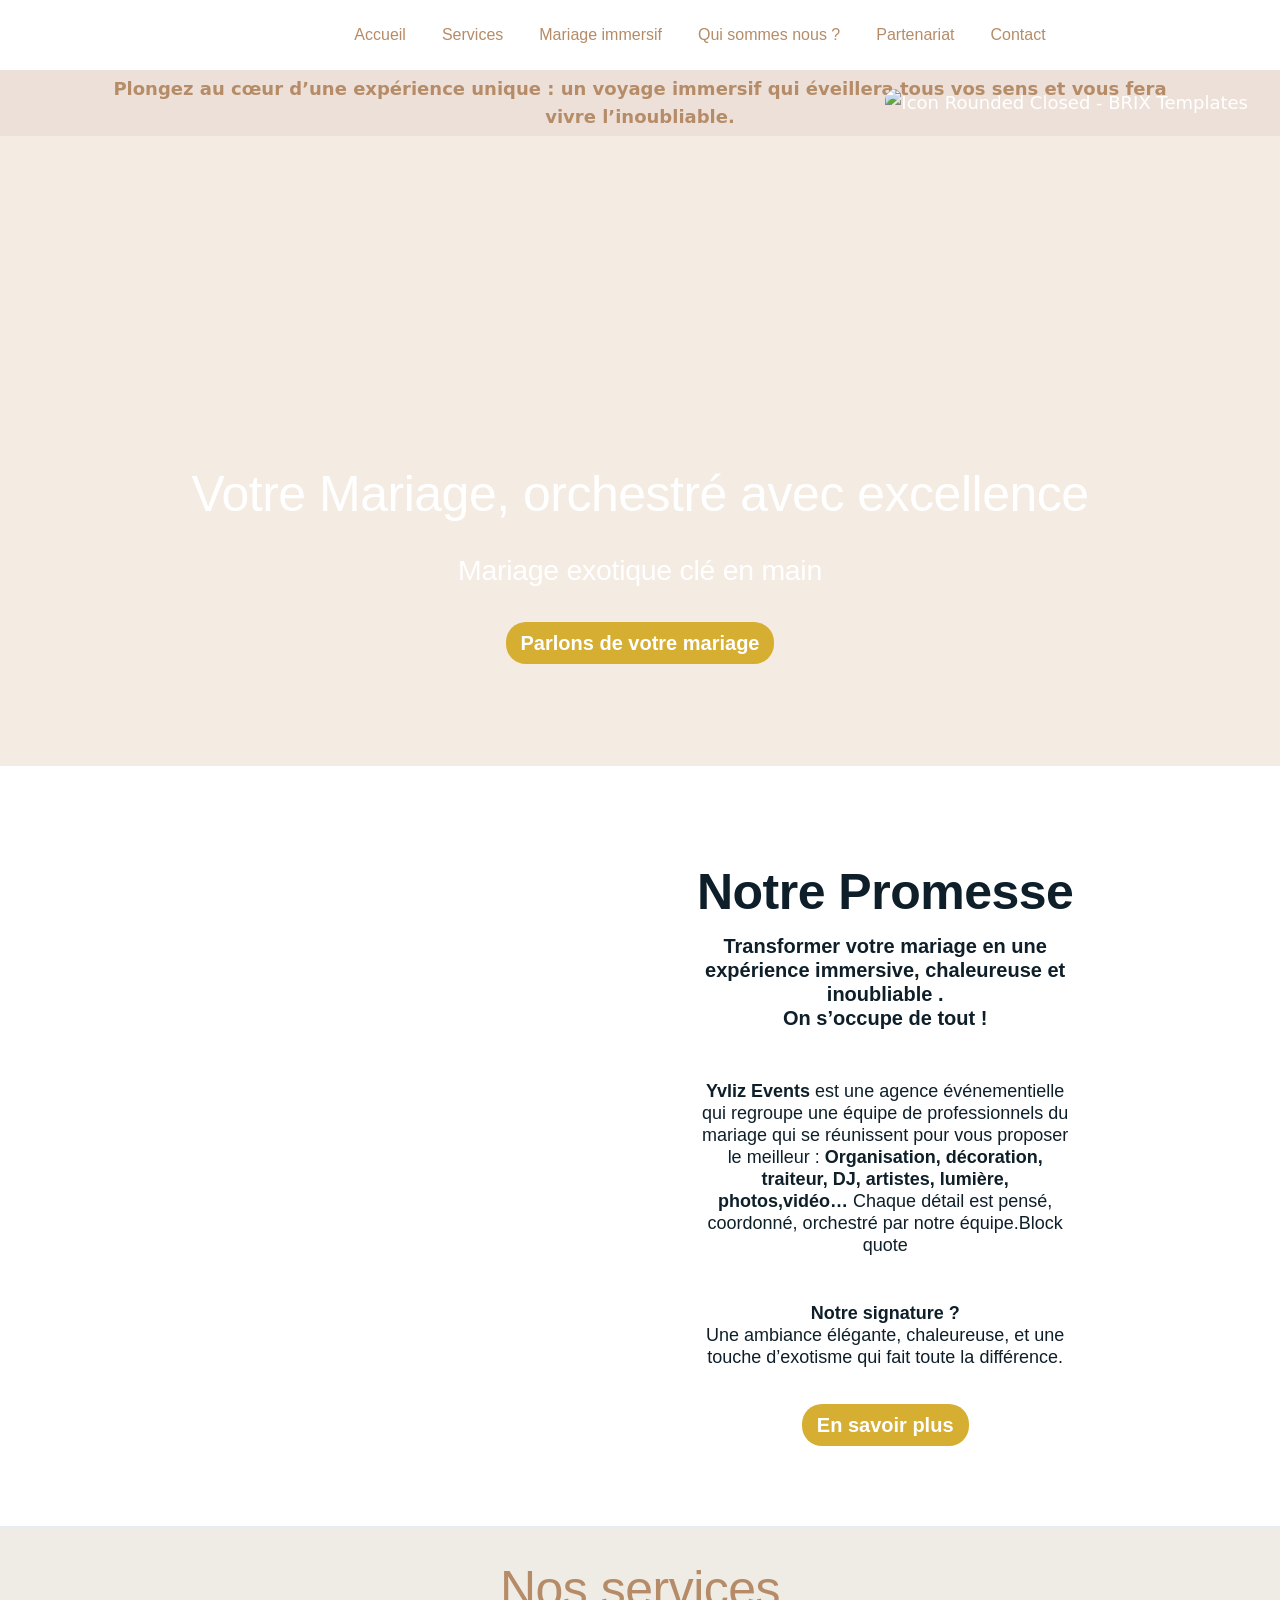
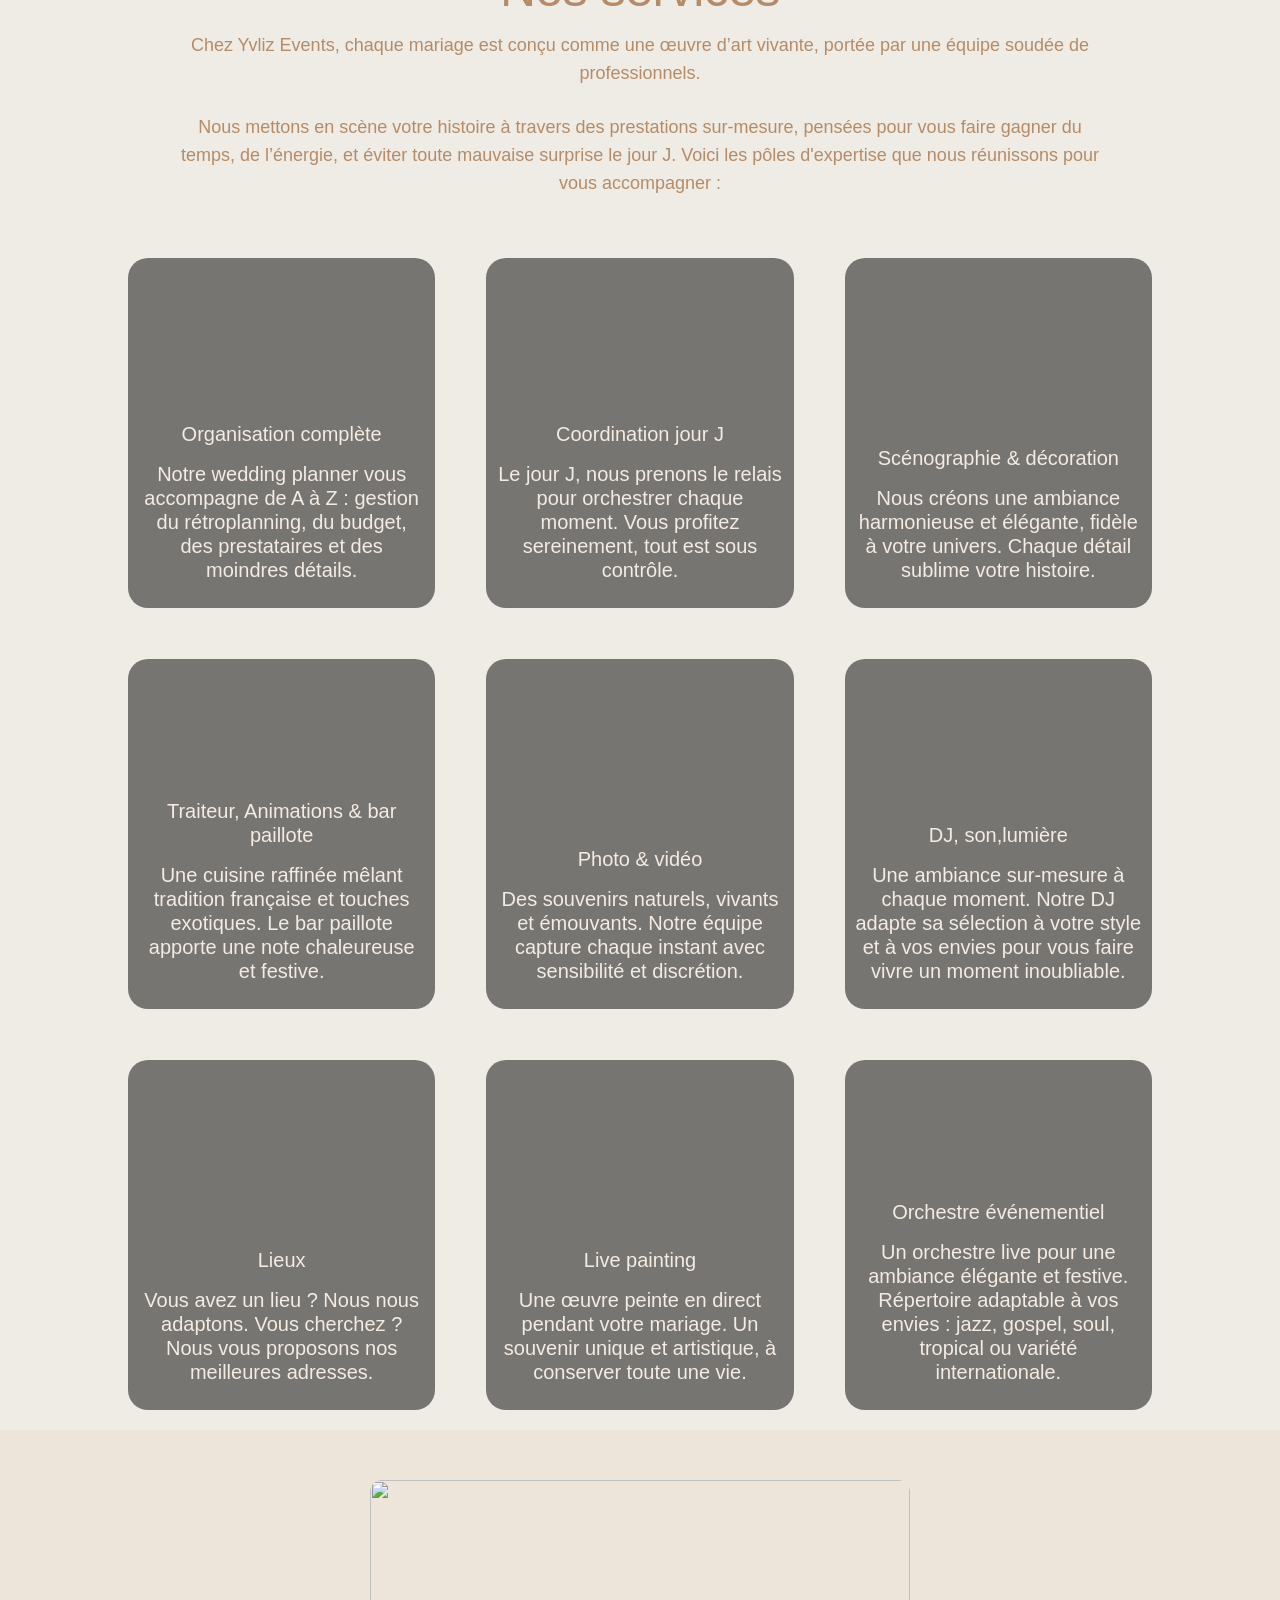
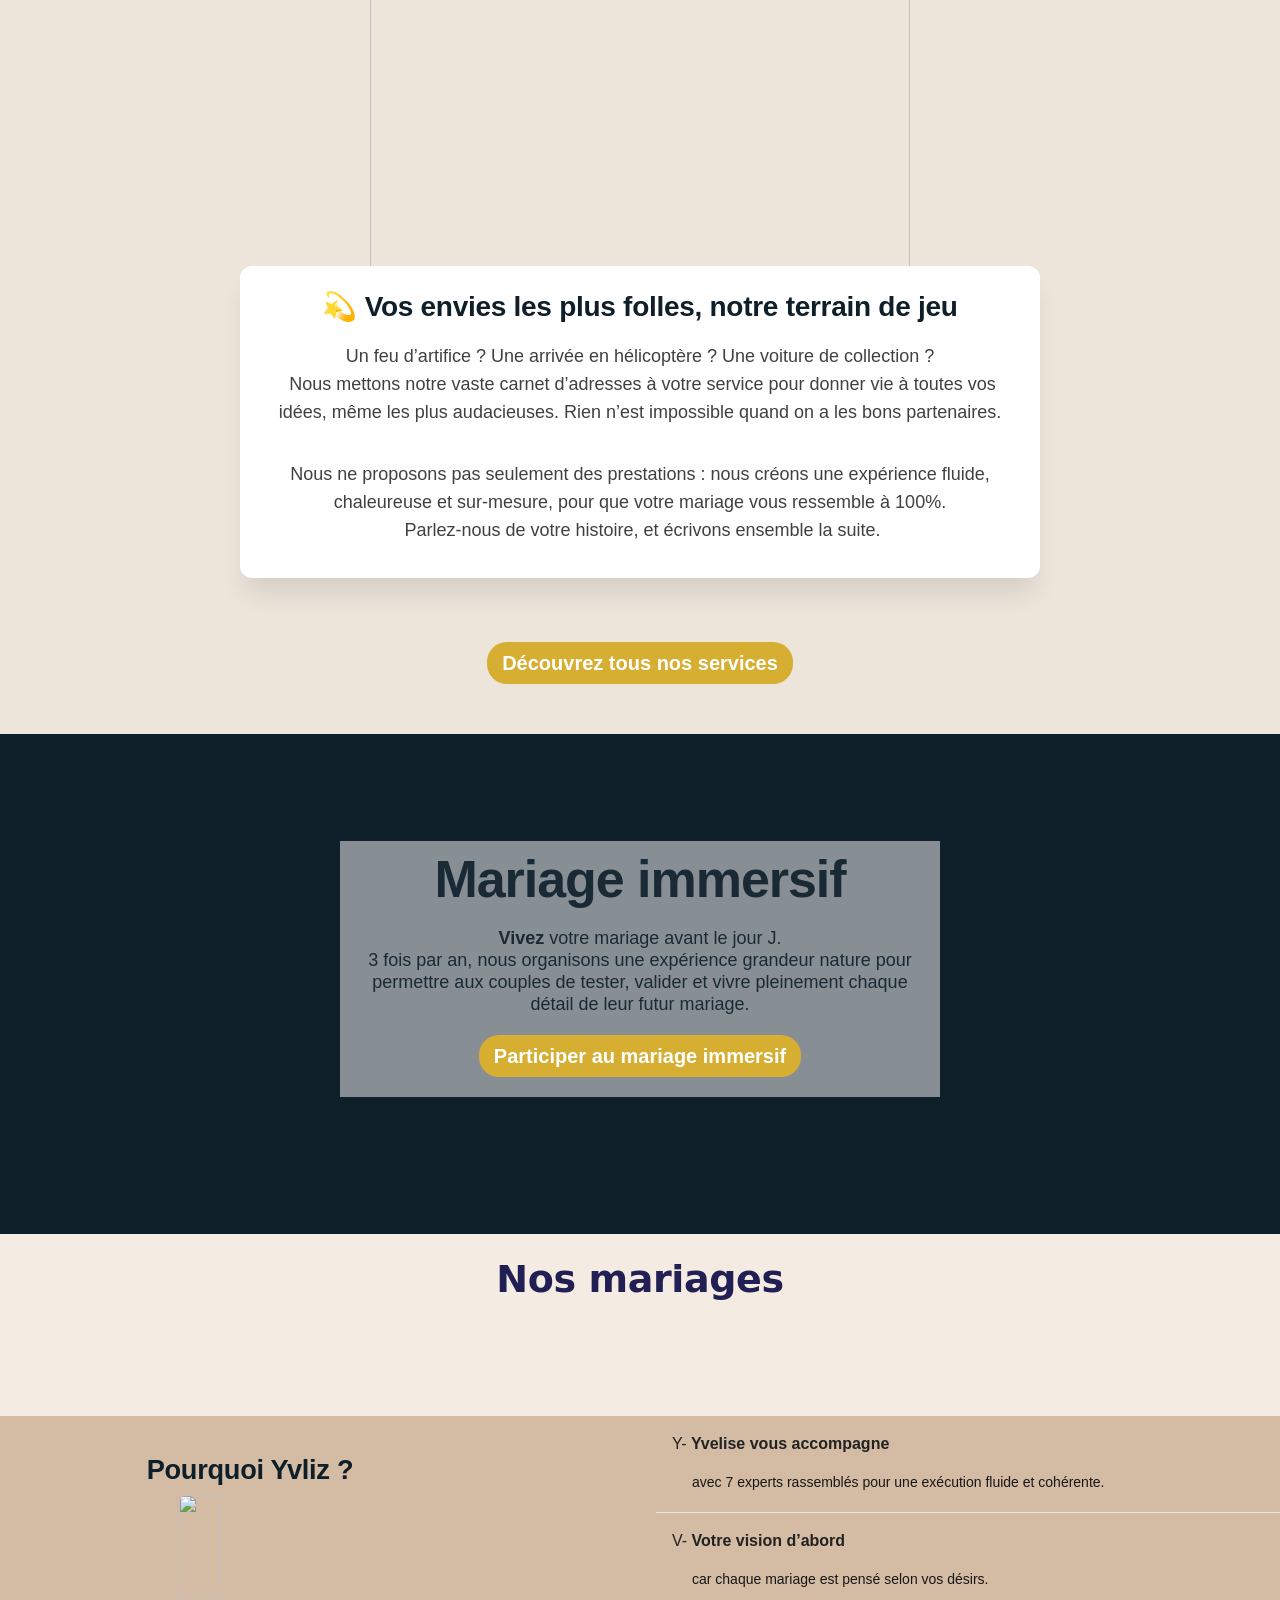
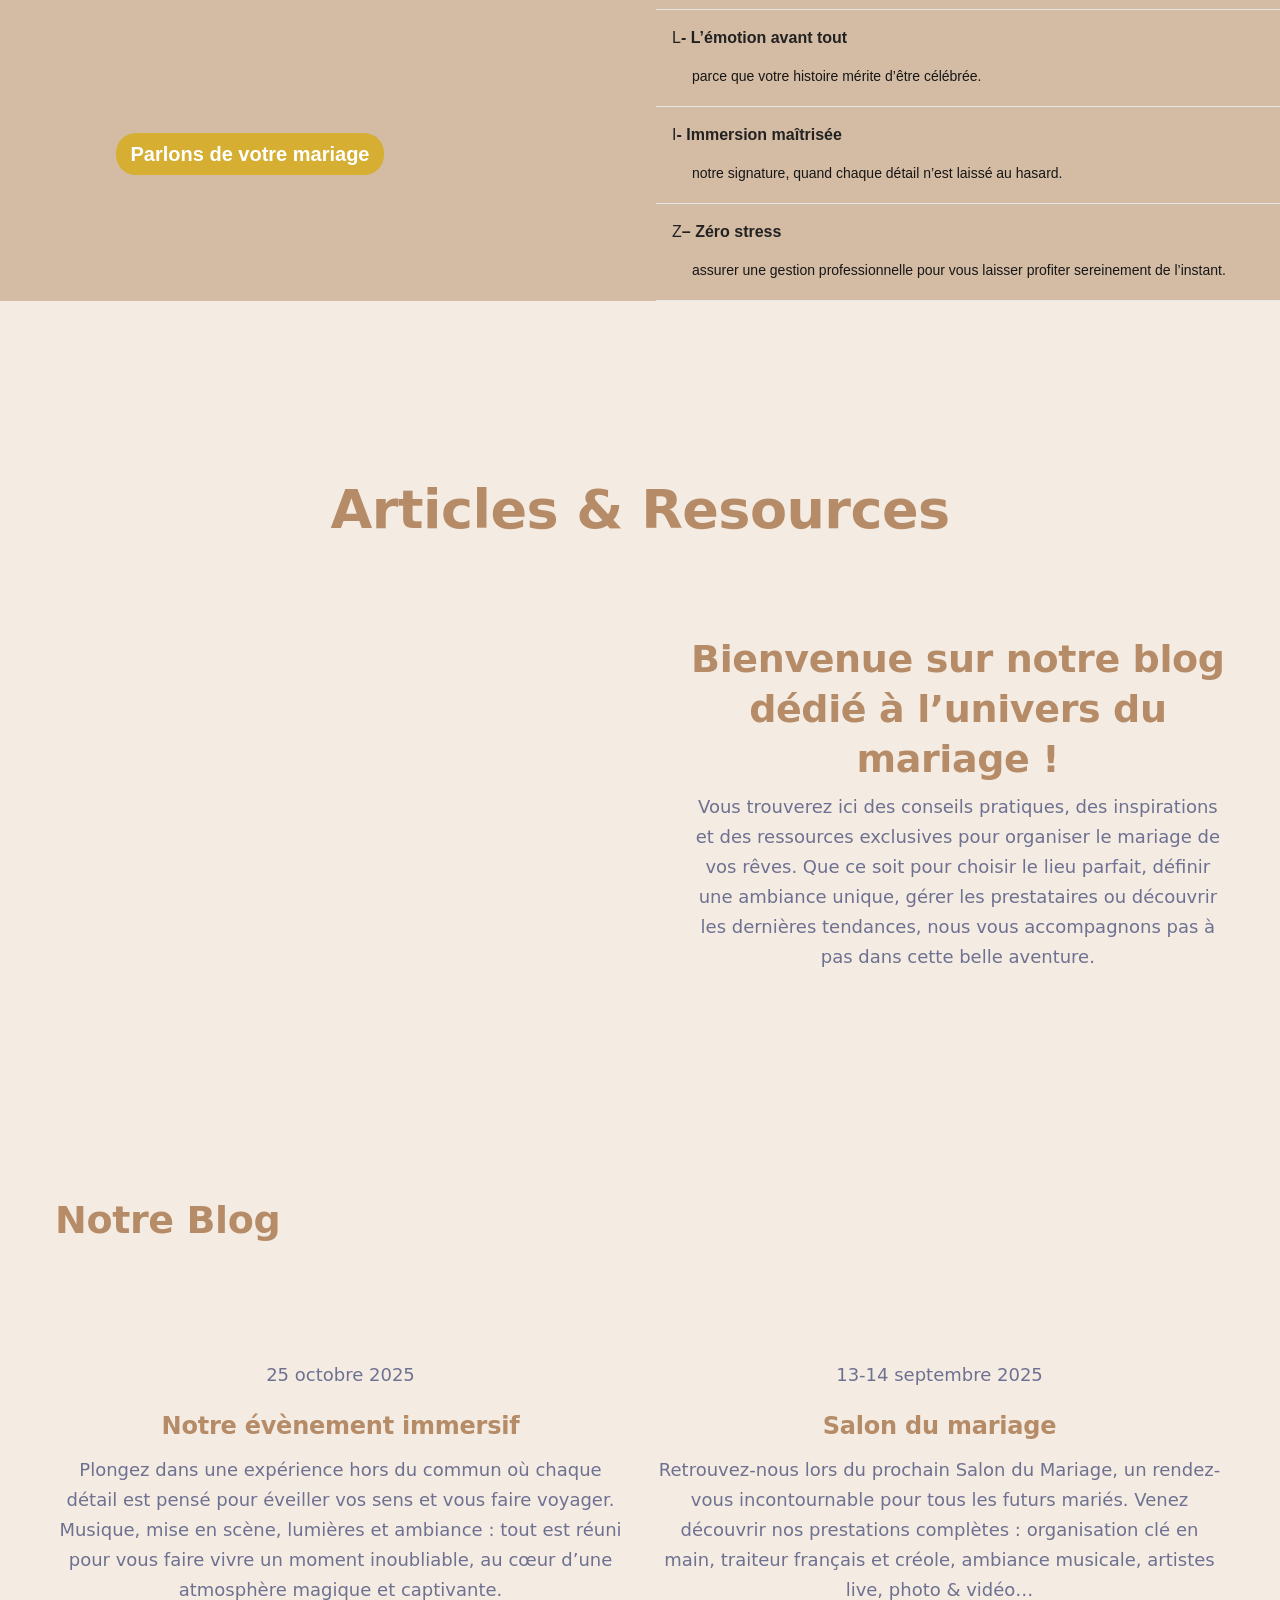
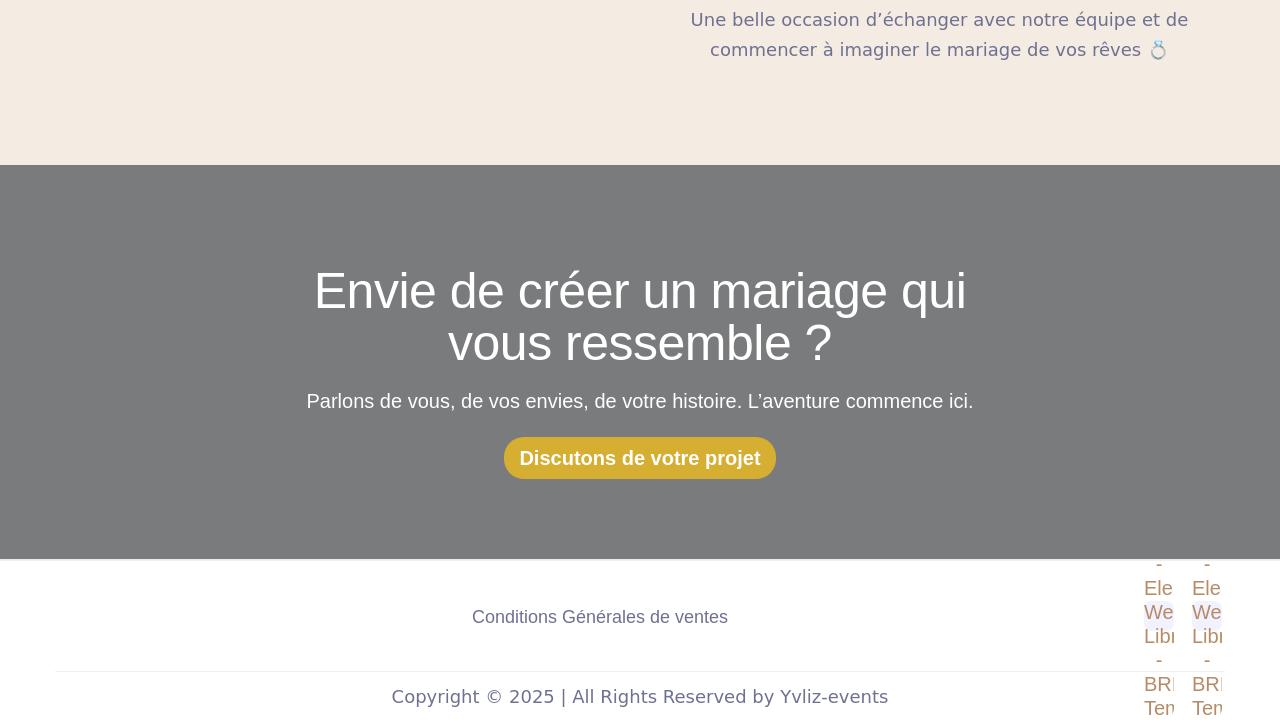
==== commit cce85c42: "Update index.html" ====
--- a/index.html
+++ b/index.html
@@ -429,5 +429,15 @@
   el.style.transform = "none";
 });
 </script>
+  <script>
+const btn = document.querySelector('.w-nav-button');
+const menu = document.querySelector('.w-nav-menu');
+
+if (btn && menu) {
+  btn.addEventListener('click', () => {
+    menu.classList.toggle('w--open');
+  });
+}
+</script>
 </body>
 </html>
